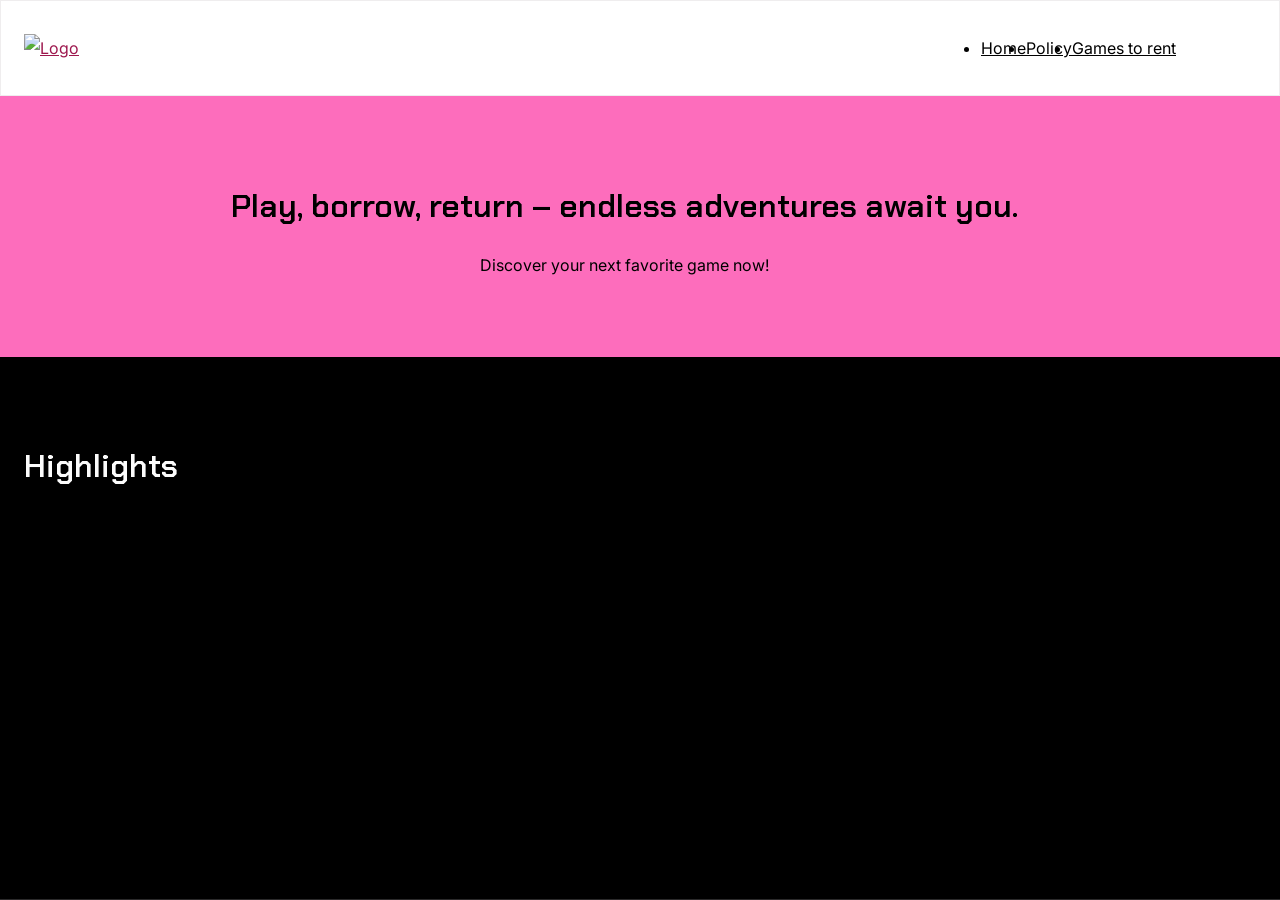
==== index.html @ d662c906 "Adding the unedd Solo website export" ====
<!DOCTYPE html><html lang="en" class="__variable_32fcb2 __className_32fcb2 __variable_17f8f0 __className_17f8f0" data-sentry-element="Html" data-sentry-component="SoloDocument" data-sentry-source-file="_document.tsx"><head data-sentry-element="Head" data-sentry-source-file="_document.tsx"><meta charSet="UTF-8" data-sentry-element="meta" data-sentry-source-file="_app.tsx" data-next-head=""><meta name="viewport" content="width=device-width, initial-scale=1.0, maximum-scale=1.0,user-scalable=0" data-sentry-element="meta" data-sentry-source-file="_app.tsx" data-next-head=""><meta name="format-detection" content="telephone=no, email=no, address=no, date=no" data-sentry-element="meta" data-sentry-source-file="_app.tsx" data-next-head=""><meta name="msapplication-config" content="/browserconfig.xml" data-sentry-element="meta" data-sentry-source-file="_app.tsx" data-next-head=""><meta name="theme-color" content="#ffffff" data-sentry-element="meta" data-sentry-source-file="_app.tsx" data-next-head=""><title data-next-head="">Discover and Borrow Games Easily - NCO Library</title><meta name="description" content="Discover and Borrow Games Easily - NCO Library" data-sentry-element="meta" data-sentry-source-file="PublishedWebsiteView.tsx" data-next-head=""><meta name="keywords" content="game, review, calendar, reminder, new, games, board" data-sentry-element="meta" data-sentry-source-file="PublishedWebsiteView.tsx" data-next-head=""><meta name="author" content="NCO Library" data-sentry-element="meta" data-sentry-source-file="PublishedWebsiteView.tsx" data-next-head=""><meta name="copyright" content="NCO Library" data-sentry-element="meta" data-sentry-source-file="PublishedWebsiteView.tsx" data-next-head=""><meta name="application-name" content="NCO Library" data-sentry-element="meta" data-sentry-source-file="PublishedWebsiteView.tsx" data-next-head=""><meta property="og:title" content="Discover and Borrow Games Easily - NCO Library" data-sentry-element="meta" data-sentry-source-file="PublishedWebsiteView.tsx" data-next-head=""><meta property="og:type" content="website" data-sentry-element="meta" data-sentry-source-file="PublishedWebsiteView.tsx" data-next-head=""><meta property="og:image" content="/img/opengraph/OG-1200x630.png" data-next-head=""><meta property="og:image:width" content="1200" data-next-head=""><meta property="og:image:height" content="630" data-next-head=""><meta property="og:url" content="https://soloist.ai/ncolibrary/" data-sentry-element="meta" data-sentry-source-file="PublishedWebsiteView.tsx" data-next-head=""><meta property="og:description" content="Discover and Borrow Games Easily - NCO Library" data-sentry-element="meta" data-sentry-source-file="PublishedWebsiteView.tsx" data-next-head=""><meta name="twitter:card" content="summary" data-sentry-element="meta" data-sentry-source-file="PublishedWebsiteView.tsx" data-next-head=""><meta name="twitter:title" content="Discover and Borrow Games Easily - NCO Library" data-sentry-element="meta" data-sentry-source-file="PublishedWebsiteView.tsx" data-next-head=""><meta name="twitter:description" content="Discover and Borrow Games Easily - NCO Library" data-sentry-element="meta" data-sentry-source-file="PublishedWebsiteView.tsx" data-next-head=""><meta name="twitter:image" content="/img/opengraph/OG-1200x630.png" data-next-head=""><link rel="icon" type="thumbnail" href="https://cdn.soloist.ai/2505fca1-329a-440a-8ba1-afe67a955f4f/logo/49af361f-d785-4acd-970e-e1f1870742f2.png" data-next-head=""><link rel="canonical" href="https://soloist.ai/ncolibrary/" data-next-head=""><meta name="sentry-trace" content="fa76da71c1be4b6ea0311a4372745b54-82ce814e4aa29a4e-0"><meta name="baggage" content="sentry-sampled=false,sentry-public_key=cd4458f5a980b6231c02c1bb09eaa7d2,sentry-transaction=%2F,sentry-sample_rate=0,sentry-sample_rand=0.36901834867421013,sentry-org_id=1069899,sentry-release=20b550a009bc1cc29047b6d14567035800079dba,sentry-trace_id=fa76da71c1be4b6ea0311a4372745b54,sentry-environment=production"><style rel="preload" id="typestyle-target">.f12qcd1y{font-size:14px;line-height:1.5em}.f1m0a0d0{font-size:16px;line-height:1.5em}.ftgg2kx{font-size:20px;line-height:1.5em}.fk0grf2{bottom:0;left:0;position:absolute;right:0;top:0}.f8obqgr,.f8obqgr > .row > .col{padding:0}.f8obqgr > .row{margin:0}.fkhz08q{display:flex;flex-direction:column}.fddsvlq{align-items:center;display:flex}.f1hf8rho{display:flex;justify-content:flex-end}.fdlhgou{flex:1;max-width:unset}.fnvt2df,.fnvt2df .row, .col{display:flex}@media (max-width: 575.9999px){.fom2f23 .container{max-width:100% !important}}@media (min-width: 576px) and (max-width: 767.99999px){.fom2f23 .container{max-width:576px !important}}@media (min-width: 768px) and (max-width: 991.99999px){.fom2f23 .container{max-width:768px !important}}@media (min-width: 992px) and (max-width: 1199.99999px){.fom2f23 .container{max-width:992px !important}}@media (min-width: 1200px) and (max-width: 1399.99999px){.fom2f23 .container{max-width:1200px !important}}@media (min-width: 1400px){.fom2f23 .container{max-width:1400px !important}}.fehdsxy{border:solid;border-bottom:solid;border-bottom-color:#cfcfd8;border-color:#cfcfd8;border-radius:4px;border-top:solid;border-top-color:#cfcfd8;border-width:1px;font-size:16px;line-height:18px;padding:12px;resize:none;width:100%}.fehdsxy.form-control.is-invalid{background-image:url(img/alert.svg);background-size:auto;border-color:#cfcfd8}.fehdsxy.form-control-plaintext ~ label, .fehdsxy:focus ~ label, .fehdsxy:not(:placeholder-shown) ~ label, .fehdsxy.form-select ~ label{opacity:0.7 !important}.tooltip{--bs-tooltip-bg:#32313c;--bs-tooltip-border-radius:4px;--bs-tooltip-color:#ffffff;--bs-tooltip-padding-x:10px;--bs-tooltip-padding-y:5px;margin-block:8px !important;opacity:1 !important}.tooltip-inner{border:none;box-shadow:0px 2px 5px 0px rgba(0, 0, 0, 0.20), 0px 0px 1px 0px rgba(0, 0, 0, 0.20);font-size:13px;font-weight:500;line-height:18px;outline:none}h1, h2, h3, h4{color:#15141a;font-feature-settings:'ss03' on, 'cv02' on, 'cv01' on, 'cv08' on;font-style:bold;font-weight:700;margin-bottom:0}h1{font-size:42px;line-height:48px}h2{font-size:32px;line-height:40px}h3{font-size:28px;line-height:32px}h4{font-size:18px;line-height:24px}.f1bjli4c{color:#15141a;font-feature-settings:'ss03' on, 'cv02' on, 'cv01' on, 'cv08' on;font-size:13px;font-style:normal;font-weight:600;line-height:18px}.fg31md0{color:#15141a;font-feature-settings:'ss03' on, 'cv02' on, 'cv01' on, 'cv08' on;font-size:16px;font-style:normal;font-weight:400;line-height:24px}.fowuwzi{color:#15141a;font-feature-settings:'ss03' on, 'cv02' on, 'cv01' on, 'cv08' on;font-size:13px;font-style:normal;font-weight:400;line-height:18px}.f1nt9xga{color:#15141a;font-family:var(--font-metropolis, Helvetica, Arial, sans-serif);font-feature-settings:'ss03' on, 'cv02' on, 'cv01' on, 'cv08' on;font-size:13px;font-style:normal;font-weight:400;line-height:18px}.fh04hbo{color:#15141a;font-family:var(--font-metropolis, Helvetica, Arial, sans-serif);font-feature-settings:'ss03' on, 'cv02' on, 'cv01' on, 'cv08' on;font-size:24px;font-style:normal;font-weight:600;line-height:32px}.f12vz2yn{color:#15141a;font-feature-settings:'ss03' on, 'cv02' on, 'cv01' on, 'cv08' on;font-size:13px;font-style:normal;font-weight:500;line-height:18px}.f1pipo3h{color:#15141a;font-feature-settings:'ss03' on, 'cv02' on, 'cv01' on, 'cv08' on;font-size:13px;font-style:normal;font-weight:700;line-height:18px}.fy4b41{color:#5b5b66}.fyvanpa{font-size:11px;line-height:16px}.f1f9lquf{color:#15141a;font-feature-settings:'ss03' on, 'cv02' on, 'cv01' on, 'cv08' on;font-size:10px;font-style:normal;font-weight:600;letter-spacing:0.1em;line-height:14px}@keyframes f1viyxtx{0%{opacity:0}100%{opacity:1}}.f10xswa0{animation:f1viyxtx 0.1s ease-in forwards;opacity:0}.f17oebph{background-color:#7542e5;border:none;color:#ffffff;font-weight:500;padding-block:12px;padding-inline:20px}.f17oebph:hover{background-color:#592acb;color:#ffffff}.f17oebph:hover:active,.f17oebph:active{background-color:#45278d !important;color:#ffffff !important}.f17oebph:disabled{background-color:#7542e5;box-shadow:none;color:#ffffff;opacity:0.4}.f17oebph svg{pointer-events:none}.fcfro50{background-color:#7542e5;border:none;color:#ffffffff;padding-block:6px;padding-inline:16px}.fcfro50:hover{background-color:#592acb;color:#ffffffff}.fcfro50:active{background-color:#45278d !important;color:#ffffffff !important}.fcfro50:disabled{background-color:#7542e5;box-shadow:none;color:#ffffffff;opacity:0.4}.f3ctfs{background-color:#f0f0f4;border:none;color:#5b5b66;font-weight:500;padding-block:12px;padding-inline:20px}.f3ctfs:hover{background-color:#e0e0e6;color:#5b5b66}.f3ctfs:hover:active,.f3ctfs:active{background-color:#cfcfd8 !important;color:#5b5b66 !important}.f3ctfs:disabled{background-color:#f0f0f4;box-shadow:none;color:#5b5b66;opacity:0.4}.f3ctfs svg{pointer-events:none}.fj4ad63{background-color:#e22850;border:none;color:#ffffff;font-weight:500;padding-block:12px;padding-inline:20px}.fj4ad63:hover{background-color:#c50042;color:#ffffff}.fj4ad63:hover:active,.fj4ad63:active{background-color:#810220 !important;color:#ffffff !important}.fj4ad63:disabled{background-color:#e22850;box-shadow:none;color:#ffffff;opacity:0.4}.fj4ad63 svg{pointer-events:none}.f71mh57{background-color:#e22850;border:none;color:#ffffffff;padding-block:6px;padding-inline:16px}.f71mh57:hover{background-color:#c50042;color:#ffffffff}.f71mh57:active{background-color:#810220 !important;color:#ffffffff !important}.f71mh57:disabled{background-color:#e22850;box-shadow:none;color:#ffffffff;opacity:0.4}.f8m0u3h{background-color:#f0f0f4;border:none;color:#5b5b66ff;padding-block:6px;padding-inline:16px}.f8m0u3h:hover{background-color:#e0e0e6;color:#5b5b66ff}.f8m0u3h:active{background-color:#cfcfd8 !important;color:#5b5b66ff !important}.f8m0u3h:disabled{background-color:#f0f0f4;box-shadow:none;color:#5b5b66ff;opacity:0.4}.fh1k42u{background-color:#ffd567;border:none;color:#15141ab3;padding-block:6px;padding-inline:16px}.fh1k42u:hover{background-color:#ffbd4f;color:#15141ab3}.fh1k42u:active{background-color:#ffa436 !important;color:#15141ab3 !important}.fh1k42u:disabled{background-color:#fbfbfe;box-shadow:0px 0px 0px 1px rgba(0, 0, 0, 0.12) inset;color:#5b5b66ff;opacity:1}.fvza742{background-color:#f0f0f4;border:none;color:#5b5b66;padding-block:6px;padding-inline:6px}.fvza742:hover{background-color:#f0f0f4;color:#5b5b66}.fvza742:active{background-color:#e0e0e6 !important;color:#5b5b66 !important}.fvza742:disabled{background-color:#f0f0f4;box-shadow:none;color:#5b5b66;opacity:0.4}.f1go1cdu{align-items:center;background-color:transparent;border:none;border-radius:99px;color:#5b5b66;display:flex;justify-content:center;padding:0}.f1go1cdu:hover{background-color:#f0f0f4;color:#5b5b66}.f1go1cdu:active{background-color:#e0e0e6 !important;color:#5b5b66 !important}.f1go1cdu:disabled{background-color:transparent;box-shadow:none;color:#5b5b66;opacity:0.4}.fwx468p{background-color:transparent;border:2px solid;border-color:#7542e5;color:#7542e5;font-weight:500;padding-block:12px;padding-inline:20px}.fwx468p:hover{background-color:#592acb;border:2px solid;border-color:#592acb;color:#ffffff}.fwx468p:hover:active,.fwx468p:active{background-color:#45278d !important;color:#7542e5 !important}.fwx468p:disabled{background-color:#7542e5;box-shadow:none;color:#7542e5;opacity:0.4}.fwx468p svg{pointer-events:none}.f1xvmw9j{border-radius:4px}.f1xvmw9j .btn{border:none !important;margin:0px !important}.f1x2efpt{background-color:#f0f0f4;height:32px;width:48px}.f1x2efpt.active{background-color:#7542e5;color:#ffffff}.f1x2efpt:hover:not(.active){background-color:#e0e0e6;color:#5b5b66}.fm2femi{background-color:#fbfbfe;color:#5b5b66;height:32px;width:48px}.fm2femi.active{background-color:#e0e0e6;color:#32313c}.fm2femi:hover:not(.active){background-color:#f0f0f4;color:#5b5b66}.f1loj3rz{background-color:transparent !important;border:none;color:#7542e5;cursor:pointer;font-weight:500;padding:0}.f1loj3rz:hover, .f1loj3rz:focus-visible{color:#15141a}.f1loj3rz:active{color:#15141a !important}.f1loj3rz.disabled{color:#5b5b66 !important}.f1tgo88n{background-color:transparent !important;border:none;color:#5b5b66;cursor:pointer;font-weight:500;padding:0}.f1tgo88n:hover, .f1tgo88n:focus-visible{color:#15141a}.f1tgo88n:active{color:#15141a !important}.f1tgo88n.disabled{color:#8f8f9e !important}.f1gjylx1{background-color:transparent !important;border:none;cursor:pointer;padding:0}.f1gjylx1:hover,.f1gjylx1.disabled{color:#5b5b66 !important}.f184aata{background-color:transparent !important;border:none;color:#ffffff !important;cursor:pointer;padding:0}.f184aata:hover{color:#e0e0e6 !important}.f184aata.disabled{color:#5b5b66 !important}html, body{box-sizing:border-box;font-size:16px;font-style:normal;font-weight:400;height:100vh;line-height:18px;margin:0;overflow-y:hidden;padding:0}html, body #__next{display:flex;flex-direction:column;font-size:13px;height:100vh}a, a:hover{color:inherit}.fx7nows{color:#7542e5;font-weight:500;text-decoration:none}.fx7nows:hover{color:#7542e5;cursor:pointer}.fbolhy3{background-color:transparent;border:none;color:#7542e5;font-weight:500;line-height:inherit;margin:0;padding:0;text-decoration:none}.fbolhy3:hover{background-color:transparent;color:#592acb}.fbolhy3:active{background-color:transparent !important;color:#5b5b66 !important}.fgzydrc{color:#7542e5;text-decoration:underline}.fgzydrc:hover{cursor:pointer;text-decoration:none}.fo5f5t9{color:#7542e5;text-decoration:underline}.fo5f5t9:hover{color:#15141a !important;cursor:pointer;text-decoration:underline}.f1mniyiz{list-style:none;margin-block-end:0;margin-block-start:0;padding-inline-start:0}.f14ckmmr{position:relative;z-index:1080}.f1aqf3sg{border-radius:6px;max-width:220px;padding:16px;text-align:left;width:220px}.f1aqf3sg *{color:#ffffff !important}.f1k47lwi{border-top:1px solid #ffffff;margin-bottom:8px;margin-top:8px;opacity:0.2}.f1fpj0aj a{pointer-events:none}.f1884f9d td > p:first-child, .f1884f9d th > p:first-child{margin-top:0}.f1884f9d td > p:last-child, .f1884f9d th > p:last-child{margin-bottom:0}.fcu3suo{bottom:0;display:flex;justify-content:center;left:0;pointer-events:none;position:fixed;width:100%;z-index:10}.fdp2y1p{min-width:60%}.fdp2y1p p{margin-bottom:0}.f1901vew{display:flex;flex-wrap:wrap;gap:16px;width:100%}.f1901vew .btn{flex-grow:1}.fm3p0aw{scroll-margin-top:var(--sticky-header-height, 0px)}.f1qftqcq{align-items:center;gap:48px;justify-content:center;margin-inline:0}.fojij6o{gap:32px}.fs89ngr{overflow:hidden;text-overflow:ellipsis;white-space:nowrap}.fqx0517{flex-shrink:0;margin-inline:8px}.f12pqfkx{flex-shrink:1;min-width:0}.fcdpsbx{margin-bottom:24px}.f8jndik{opacity:0.4}.fbsw1f4 h2{margin-bottom:32px}.f1d2h93a{width:fit-content}.f1v9lt4v{margin-top:16px;text-align:center}.f10njpuy{margin-top:72px}.f1o1p964{margin-bottom:16px}.f99wagv .content{align-content:stretch;display:flex;flex-direction:row;max-height:480px;min-height:300px;padding-block:8px}.f99wagv .content .carousel-container{display:flex;flex-direction:column;justify-content:center;margin:0;padding:0}.f99wagv .content .carousel-container .carousel-item.active, .carousel-item-start, .carousel-item-end, .carousel-item-next, .carousel-item-prev{display:flex}.f99wagv .carousel-item{transition:transform 1.2s ease-in-out, opacity 0s}.f99wagv .carousel-inner{display:flex;height:100%}.f99wagv .carousel-review{background-position:center;background-repeat:no-repeat;background-size:cover;display:flex;flex-direction:column;justify-content:center;margin-inline:auto;padding-inline:24px;position:relative;text-align:center}.f99wagv .author-info{font-weight:600;margin-top:16px}.f99wagv .chev-btn{cursor:pointer;display:flex;flex-direction:column;justify-content:center;width:24px}.f99wagv .button-placeholder{width:24px}.f99wagv .next-btn{transform:rotate(180deg)}.f99wagv .page-indicator{align-items:center;display:flex;flex-direction:row;justify-content:center;min-width:96px}.f14z0jsa{margin-bottom:32px}.f1g4dn0{justify-content:center;margin-bottom:16px}.fwfqocn{height:24px;width:24px}.f1nq0oqd:hover{opacity:0.7}.f14icp2y{column-gap:24px;display:flex;flex-direction:column;padding-bottom:24px;row-gap:24px}@media (min-width: 768px){.f14icp2y{flex-direction:row}}.f1827nuz{font-weight:500;line-height:1.5em;padding:0}.f1p0cgam{margin-bottom:48px}@media (min-width: 768px){.f1p0cgam{margin-bottom:0}}.f1fbucww{margin-bottom:24px}@media (min-width: 768px){.f1fbucww{margin-bottom:48px}}.f1vaphum{padding-block:48px}@media (min-width: 768px){.f1vaphum{padding-block:0}}.fd1b9fq{margin-block:0;width:100%}.f6tinqi{margin-inline:auto}.f1v7t2u4{aspect-ratio:1.3333333333333333}.f13rwjj3{aspect-ratio:0.75}.fyzv02a{aspect-ratio:1}.ficfct8{aspect-ratio:1.7777777777777777}.f2h6oba .carousel-inner{border-radius:4px}.f2h6oba .carousel-item{transition:transform 1.2s ease-in-out, opacity 0s}.f2h6oba .carousel-image{cursor:pointer;margin:auto;position:relative}.f2h6oba .carousel-image .carousel-caption{background-color:rgba(0, 0, 0, 0.6);border-radius:4px}.f2h6oba .chev-btn{cursor:pointer;display:flex;flex-direction:column;justify-content:center;pointer-events:auto;width:24px}.f2h6oba .page-indicator{align-items:center;display:flex;flex-direction:row;justify-content:center;min-width:96px}.f2h6oba .next-btn{transform:rotate(180deg)}.fhcfrr1{display:flex;flex-direction:row;flex-wrap:wrap}.fhcfrr1, .fhcfrr1 .row, .fhcfrr1 .col{padding:0}.fhcfrr1 .gallery-item{aspect-ratio:1.3333333333333333;background-clip:content-box;background-repeat:no-repeat;background-size:cover;padding:4px}.fhcfrr1 .gallery-item .img-container{position:relative}.fhcfrr1 .gallery-item .img-container::after{bottom:0;content:'';left:0;position:absolute;right:0;top:0}.fhcfrr1 .gallery-item .img-container:hover::after{background-color:rgba(0, 0, 0, 0.15)}.fhcfrr1 .gallery-item-in-safari{aspect-ratio:unset !important}.fhcfrr1 .hidden{height:0;visibility:collapse;width:0}@media (min-width: 992px){}.f17y4uf2{-ms-filter:blur(10px);-webkit-filter:blur(10px);filter:blur(10px);overflow:hidden;transform:scale(1.15)}.fugk5n4{transform:scale(1.05)}.f1ttgj8s{align-items:center;justify-content:center;margin-inline:0;row-gap:24px}.f1ttgj8s .btn-lg{margin-bottom:16px;margin-top:12px}.f1pjpune{-ms-filter:blur(10px);-webkit-filter:blur(10px);filter:blur(10px);overflow:hidden;transform:scale(1.15);z-index:-1}@media (max-width: 992px){.fhaqf3p{display:none}}.f1xp2jyw{display:none;overflow:hidden;position:relative}@media (max-width: 992px){.f1xp2jyw{aspect-ratio:16 / 9;display:block;width:100%}}.f1966il8{align-items:center;display:flex;flex-wrap:nowrap;justify-content:flex-start;overflow:visible;white-space:nowrap}.fe1ccbi{align-items:center;display:flex;min-height:72px;padding-block:12px !important;position:relative}.fbvdum{margin-block:0;margin-left:calc((-100vw + 100%) / 2);margin-right:calc((-100vw + 100%) / 2);min-width:100vw}@keyframes f16qy5mw{from{opacity:0;transform:translateY(-100%)}to{opacity:1;transform:translateY(0px)}}.f13sg7dk{align-items:center;display:flex;justify-content:space-between;min-height:48px;width:100%}.f1n6mt4g{align-items:center;display:flex;min-height:48px;width:100%}.fgydppl{display:flex;flex-direction:column;width:100%}.f1kwfio1{display:flex;justify-content:center;width:100%}.f1kwfio1 .nav-link{padding-block:4px}.f1kwfio1 .nav-link-list{flex-wrap:wrap;justify-content:center;white-space:normal}.fayg007{align-items:center;display:flex;flex:1;justify-content:flex-end}.fpi8fx3 h2,.fpi8fx3 .description{margin-bottom:12px}.f4eheno{align-items:stretch;display:flex;flex-direction:row;height:56px;justify-content:center;width:100%}.f4eheno .form-floating{width:100%}.f4eheno input{padding-block:16px;padding-left:14px;width:100%}@media (min-width: 576px){.f4eheno .form-floating{width:unset}.f4eheno input{width:384px}}.f15o5ico{padding-left:8px}.f8j8id1{height:56px;padding-block:12px !important;padding-inline:12px !important;width:56px}.f8j8id1 svg{vertical-align:unset}.f8j8id1 img{height:24px;width:24px}.f96or0t{width:100%}.fixr2lp{align-items:center;justify-content:center;margin-inline:0;row-gap:48px}.f1dlmh1s{align-items:center;font-size:32px;line-height:40px}.f9a13de{align-items:center}.f1ld4zys{align-items:center;font-size:16px;line-height:24px}.f1r530z1{margin-block:24px}@media (min-width: 768px){.f1r530z1{margin-bottom:16px}}.fm26nq4{align-items:center;background:transparent;border:none;color:inherit;cursor:pointer;display:inline-flex;justify-content:center;padding:0;pointer-events:auto;position:relative;transition:opacity 0.15s ease;z-index:2}.fm26nq4:disabled{cursor:default;opacity:0.35}.fm26nq4:hover:not(:disabled), .fm26nq4:focus-visible{opacity:0.7}.f18oh0sx svg{display:block;height:48px;width:48px}.f1ljvuex{border:1.5px solid rgba(9, 9, 11, 0.2);border-radius:8px;height:40px;width:56px}.f1ljvuex svg{display:block;height:24px;width:24px}.f1qpx568 svg{transform:rotate(180deg)}.f1f4ffwn{color:#fff}.f17fla1w{display:flex;justify-content:center;margin-top:16px}.faowcuh{overflow:hidden}.favster{display:flex;transition:transform 0.3s ease}@media (prefers-reduced-motion: reduce){.favster{transition:none}}.f6cv39y{align-items:center;display:flex;flex:0 0 20px;height:20px;justify-content:center}.f1msbdn1{border-color:#000;border-radius:50%;border-style:solid;border-width:2px;box-sizing:border-box;cursor:pointer;height:8px;padding:0;pointer-events:auto;transform-origin:center;transition:transform 0.3s ease, background-color 0.3s ease;width:8px}@media (prefers-reduced-motion: reduce){.f1msbdn1{transition:none}}.ffjrjbg{background-color:#000;transform:scale(1.5)}.f1mgyl9u{position:relative}.f1pz4f28{align-items:center;display:flex;gap:24px;justify-content:center;margin-top:16px}.f1pz4f28 > div{margin-top:0}.ffeao55{display:flex;flex:1 1 0%;min-width:0;overflow-x:auto;padding-bottom:8px;scroll-snap-type:x mandatory;scrollbar-width:none}.ffeao55::-webkit-scrollbar{display:none}.fa6yfx9{display:flex;flex:0 0 100%;justify-content:center;scroll-snap-align:start}.f37rjwb{left:12px;position:absolute;top:calc(50% - 20px);z-index:2}.f1q627z4{position:absolute;right:12px;top:calc(50% - 20px);z-index:2}.f84fk8t{box-sizing:border-box;display:flex;flex-direction:column;flex-grow:1;row-gap:24px;width:100%}.f1konfi9{display:flex;flex-direction:column;row-gap:12px}.fl8qkup{margin:0}.f1f45za8{margin-bottom:38px}.fsgs3wg{justify-content:flex-end}.femookj{margin-bottom:8px;margin-top:32px}.fxstmmp{height:220px;padding-bottom:0 !important;width:220px}@media (max-width: 575.9999px){.fxstmmp{height:200px;width:200px}}.f9gn5u{height:220px;padding-bottom:0 !important;width:220px}@media (min-width: 576px){.f9gn5u{height:360px;width:360px}}.f383ewl{height:165px;padding-bottom:0 !important;width:220px}@media (max-width: 575.9999px){.f383ewl{height:150px;width:200px}}.f1ptlizk{height:165px;padding-bottom:0 !important;width:220px}@media (min-width: 576px){.f1ptlizk{height:270px;width:360px}}.f1otqxop{margin-top:24px}.f18ghtz9{aspect-ratio:16/9;border:none;display:block;height:auto;width:100%}.fongqhf{aspect-ratio:16 / 9;background-color:#000;border:none;cursor:pointer;display:block;overflow:hidden;padding:0;position:relative;width:100%}.fvyakyi{display:block;height:100%;object-fit:cover;width:100%}.f1i06xya{align-items:center;background-color:rgba(0, 0, 0, 0.7);border-radius:8px;display:flex;height:48px;justify-content:center;left:50%;position:absolute;top:50%;transform:translate(-50%, -50%);transition:background-color 0.2s;width:68px}button:hover .f1i06xya{background-color:rgba(0, 0, 0, 0.9)}.faomike{color:#fff;height:32px;width:32px}.f1px892k{display:block;margin:16px 0}.f1dtfscn{max-width:100%;width:100%}.fgsql5j{align-items:center;aspect-ratio:16 / 9;background-color:#f5f5f5;border:2px dashed #ccc;color:#999;display:flex;font-size:14px;justify-content:center;width:100%}.f1tmaw1r{align-items:center;justify-content:center;margin-inline:0}.f1tmaw1r .video-items-container{display:flex;flex-direction:column;row-gap:32px}.f1tmaw1r .missing-video{align-items:center;aspect-ratio:16/9;background-color:#f5f5f5;display:flex;height:auto;justify-content:center;width:100%}.f1tmaw1r .text-content{display:flex;flex-direction:column;margin-bottom:16px;margin-top:32px;row-gap:16px}.f1tmaw1r .text-content p{margin-bottom:0}.f1tmaw1r .title{margin-bottom:32px}.f1cgep9t{background-image:url(img/small-spinner--white.gif);background-position:center;background-repeat:no-repeat;background-size:20px 20px;inset:0;position:absolute}.f1lro06z{background-image:url(img/small-spinner--violet.gif);background-position:center;background-repeat:no-repeat;background-size:20px 20px;inset:0;position:absolute}.f1v8dz0u{color:#f0f0f4;margin-block:16px;opacity:1}.f1ox1kfs{align-items:center;box-sizing:content-box;display:flex;margin:0;overflow:hidden;padding:16px}.f1ox1kfs .modal-content{border:0;border-radius:8px;border-width:0;box-shadow:0px 9px 18px 0px rgba(0, 0, 0, 0.28), 0px 0px 1px 0px rgba(0, 0, 0, 0.30);outline:none;padding:24px}.f1ox1kfs .modal-body{overflow:hidden;padding:0;text-align:center}.f1ox1kfs .modal-backdrop .show{opacity:0.16 !important}@media (min-width: 576px){.f1ox1kfs{margin:auto;max-width:460px;padding-inline:24px}}.f1179r3r{display:flex;flex-direction:column;justify-content:center;padding-bottom:28px;padding-inline:8px;padding-top:8px;row-gap:16px}.fd07j12{font-size:18px !important;line-height:24px !important}.fhmv0fm{color:#32313c}.fy68mk3{height:32px;margin-inline:auto;width:32px}.fccervo{column-gap:10px;display:flex;row-gap:8px;width:100%}.fjrvsch{height:32px;padding-inline:auto;width:100%}.f1f1ygnm{display:flex}.f18iqi43{--bs-modal-width:558px}.fdtzhvb{--bs-modal-width:100%}.f1c2m1bt{padding:0 !important}.f11iw19c{color:#15141a;display:flex;font-family:var(--font-metropolis, Helvetica, Arial, sans-serif);font-size:18px;font-weight:600;justify-content:space-between;line-height:24px;padding:24px}.f11iw19c svg{cursor:pointer}.fpbihkk{display:flex;flex-direction:column;padding:0 24px 24px 24px}.f1e8lhs7{height:20px;width:20px}.fu6vh5b{list-style-type:none;margin:0;padding:0;padding-left:6px}.fwyx1g{color:#32313c;font-size:14px;font-weight:400;padding-bottom:6px;padding-left:12px;position:relative}.fwyx1g::before{color:#32313c;content:"•";left:0;position:absolute}.f1hdxxe8{background-color:transparent;bottom:40px;display:flex;flex-direction:column-reverse;position:fixed;right:32px;row-gap:8px;z-index:20000}.f6f7l1u{bottom:160px;left:50%;right:unset;transform:translateX(-50%)}.f1mebel9{align-content:center;align-items:center;background-color:#2b2a33;border-radius:4px;box-shadow:0px 9px 18px 0px rgba(0, 0, 0, 0.28), 0px 0px 1px 0px rgba(0, 0, 0, 0.30);color:#ffffff;column-gap:40px;display:flex;flex-direction:row;justify-content:space-between;justify-items:center;min-height:48px;min-width:290px;opacity:1;padding:16px;padding-bottom:14px;padding-top:14px}.f11vztwh{align-items:center;column-gap:8px;display:flex;justify-content:flex-start}.f11vztwh .icon{display:flex}.f1j0fe1v{align-items:flex-start}.f1cvslgw{display:flex;flex-direction:column;row-gap:2px}.fq8f2l1{box-sizing:content-box;color:#ffffff;line-height:20px;white-space:pre-line}.fh6vhdb{color:#cfcfd8;font-weight:400;line-height:20px;word-break:break-all}.f16c6rax{align-items:center;column-gap:12px;display:flex}.fqzzwzb{align-items:center;border-radius:4px;column-gap:6px;cursor:pointer;display:inline-flex;justify-content:center;text-decoration:none;white-space:nowrap}.fqzzwzb:hover{text-decoration:none}.fqzzwzb:focus-visible{outline:2px solid #ffffff;outline-offset:1px}.fqzzwzb .action-icon{display:inline-flex}.fqzzwzb .action-icon svg{height:18px;width:18px}.f7j4qq5{color:#cfcfd8;cursor:pointer}@keyframes firnj9q{from{opacity:0;transform:translateY(+100%)}to{opacity:1;transform:translateY(0px)}}.f1j4w1wk{animation-duration:200ms;animation-name:firnj9q;animation-timing-function:ease-in-out}.fnmnqwu .icon,.fnmnqwu .close-icon{color:#f0f0f4}.fi2fu3 .icon{color:#b3ffe3}.fi2fu3 .close-icon{color:#f0f0f4}.f53wljb .icon{color:#ff9aa2}.f53wljb .close-icon{color:#f0f0f4}.f311j7n{background-color:#f9f9fb !important}.f311j7n .icon{color:#008787}.f311j7n span{color:#15141a}.f311j7n .close-icon{color:#5b5b66}.f1ul2ih7{background-color:transparent;border:none;color:#ffffff;padding-block:6px;padding-inline:16px}.f1ul2ih7:hover{background-color:#ffffff1f;color:#ffffff}.f1ul2ih7:active{background-color:#ffffff33 !important}.ft7u6g7{border-radius:6px;font-size:16px;line-height:20px;min-height:48px}.fnz27mq{align-items:center;column-gap:8px;display:flex}.f1z03wx9{color:#5b5b66;padding:4px 0 4px 12px;text-align:left}.ftyo6cc{align-items:center;background-color:transparent;border-radius:4px;color:#5b5b66;display:flex;flex-direction:row;margin-bottom:2px;margin-top:2px;padding:4px;padding-left:12px;padding-right:12px;text-align:left}.f511jke{color:#5b5b66;height:20px;width:20px}.f511jke .favicon{height:20px;width:20px}.f1ngtpte{display:flex;flex-direction:column;margin-left:8px;overflow:hidden;padding:1px;padding-left:4px;padding-right:4px;text-align:left;width:100%}.f3s8xza{color:#5b5b66;font-size:11px;overflow:hidden;text-overflow:ellipsis;white-space:nowrap}.f18bkh11{justify-self:flex-end}.f15ynvzm{align-items:center;display:flex;flex-direction:row;gap:16px}.f1niexg3{align-items:center;align-self:flex-start;display:flex;flex-direction:row;justify-content:flex-start;margin-left:12px;padding-block:6px;padding-inline:16px;text-align:left}.f1niexg3 svg{margin-right:8px}.f1cyyckb{background-color:transparent;background-image:url(/img/spinner-96-transparent-violet.png);background-position:center;background-repeat:no-repeat;background-size:48px 48px;height:96px;width:100%}.f1rf6zxr{align-items:center;background-color:transparent;border-radius:2px;color:#32313c;column-gap:12px;display:flex;flex-direction:row;height:40px;justify-content:flex-start;padding:10px;padding-left:12px;padding-right:12px;text-align:left;width:100%}.fh1t4iy{align-items:center;box-sizing:content-box;column-gap:8px;display:flex;justify-content:flex-start;margin-bottom:8px;min-height:32px;overflow:hidden;text-align:left}.fh1t4iy .title-icon{align-items:center;color:#5b5b66;display:flex;height:20px}.fh1t4iy .close-icon{align-items:center;background-color:transparent;border:none;color:#5b5b66;cursor:pointer;display:inline-flex;font:inherit;justify-content:center;line-height:0;margin-left:auto;padding:6px}.fh1t4iy .close-icon:hover{color:#80808f}.fh1t4iy .close-icon svg{height:20px;width:20px}.f1mehye2{box-sizing:content-box;display:flex;flex-direction:column;line-height:20px;overflow:hidden;padding-bottom:4px;padding-top:4px;text-align:left;white-space:pre-line}.f1k1ju5h{color:#e22850;line-height:20px;white-space:pre-line}.f1xvs4k8{column-gap:8px;display:flex;margin-top:16px}.f11vi2ni{padding-block:7px;padding-inline:16px}.f15bipre{color:#32313c;margin-bottom:0;margin-top:12px;text-align:left}.f1eny907{align-items:center;box-sizing:content-box;display:flex;margin:0;overflow:hidden;padding:16px}.f1eny907 .modal-content{border:0;border-radius:8px;border-width:0;box-shadow:0px 9px 18px 0px rgba(0, 0, 0, 0.28), 0px 0px 1px 0px rgba(0, 0, 0, 0.30);outline:none;padding:24px;padding-top:20px}.f1eny907 .modal-body{overflow:hidden;padding:0;text-align:center}.f1eny907 .modal-backdrop .show{opacity:0.16 !important}.f1eny907 .modal-dialog.modal-lg{max-width:580px}@media (min-width: 576px){.f1eny907{margin:auto;max-width:460px;padding-inline:24px}}.f17bv8f{display:contents}.f1xdn0mo{padding:6px}.f1iumef4{background-color:#ffffff;border:1px solid #cfcfd8;color:#5b5b66;padding:6px}.f1iumef4:hover{background-color:#e0e0e6;color:#5b5b66}.f1iumef4:active{background-color:#cfcfd8;color:#5b5b66}.fckfnh9{background-color:#f0f0f4;border-color:#f0f0f4;margin-block:2px}.f1kj0qdq{display:block;margin:-12px 0;opacity:0;transition:visibility 0ms 300ms, margin 300ms ease, opacity 300ms ease;visibility:hidden}.f1kj0qdq.show{margin:4px 0;opacity:1;transition:visibility 0ms, opacity 300ms ease, margin 300ms ease;visibility:visible}.f1jdi1tb{border:1px solid;border-color:#cfcfd8;box-shadow:0px 0px 4px 0px rgba(0, 0, 0, 0.20), 0px 0px 1px 0px rgba(0, 0, 0, 0.20);padding:8px;z-index:1050}.f1jdi1tb .dropdown-item{border-radius:2px;color:#32313c;min-height:32px;padding:6px}.f1jdi1tb .dropdown-item:not(:last-child){margin-bottom:2px}.f1jdi1tb .dropdown-item:hover{background-color:#e0e0e6}.f1jdi1tb .dropdown-item:active{background-color:#cfcfd8}.f181sfde{height:100dvh;left:0;position:fixed;top:0;width:100dvw;z-index:-1}.f1ns1fgr{display:flex;justify-content:center;overflow:hidden;padding:17.5px}.f1ns1fgr .modal-content{border:0;border-radius:8px;border-width:0;box-shadow:0px 9px 18px 0px rgba(0, 0, 0, 0.28), 0px 0px 1px 0px rgba(0, 0, 0, 0.30);max-width:440px;outline:none;width:100%}.f1ns1fgr .modal-body{overflow:hidden;padding:24px;text-align:center}.f1ns1fgr .modal-backdrop .show{opacity:0.16 !important}.f96skvr{display:flex;flex-direction:column;margin-bottom:20px}.f96skvr .confetti-icon{color:#7542e5;margin-bottom:16px}.f96skvr .heading{font-size:18px !important;font-weight:600}.f96skvr .heading-subtitle{font-size:18px !important;font-weight:400;margin-inline:24px}.f1w6sct{margin-block:0;margin-inline:-24px}.fw9re8q{align-items:center;display:flex;height:32px;justify-content:center;width:100%}.f5svu8r{align-items:center;display:flex}.f5svu8r .disabled{cursor:default}.f1bukovi{margin:0;user-select:none}.f165tfmz{cursor:pointer;display:block;flex-grow:1;margin:0;user-select:none}.f1nekjew{color:#32313c;font-size:13px}.f1nekjew p, .f1nekjew ul{line-height:19.5px;margin:0;margin-bottom:16px}.f1nekjew ul{padding-left:16px}.f1nekjew a{color:#7542e5;text-decoration:underline}.f1xyxmc5{box-sizing:content-box;display:flex;margin-inline:auto;max-height:85vh;max-width:636px;width:calc(100% - 48px)}.f1xyxmc5 .modal-content{border-radius:12px;border-width:0;box-shadow:0px 9px 18px 0px rgba(0, 0, 0, 0.28), 0px 0px 1px 0px rgba(0, 0, 0, 0.30);max-height:85vh;outline:none;overflow:hidden}.f7z31vi{display:flex;flex-direction:column;max-height:85vh;overflow:hidden;padding:0;text-align:left}.f1sy7604{align-items:flex-start;background-color:#ffffff;column-gap:8px;display:flex;flex-shrink:0;justify-content:space-between;padding:24px;width:100%}.fgy19p6{display:flex;height:20px;overflow:hidden;width:20px}.fgy19p6 svg{height:20px;width:20px}.f1jvouy6{color:#15141a;font-family:var(--font-metropolis, Helvetica, Arial, sans-serif);font-size:18px;font-weight:600;letter-spacing:-0.011em;line-height:24px;margin:0;padding-top:2px}.f1mi4y9e{align-items:center;background-color:transparent;border:none;color:#5b5b66;cursor:pointer;display:inline-flex;height:20px;justify-content:center;padding:0;width:20px}.f24s68{overflow-y:auto;padding:24px;padding-top:8px}.f1os8xdr{align-items:center;background-color:#ffea80;display:flex;flex-shrink:0;height:45px;justify-content:center;padding-left:24px;padding-right:24px;width:100%}.f1rtdvp5{align-items:center;display:flex;flex-wrap:wrap;gap:12px;justify-content:center}.f1iyqfie{align-items:center;background-color:#15141a;border-radius:99px;color:#ffea80;display:flex;gap:6px;padding-bottom:6px;padding-left:12px;padding-right:12px;padding-top:6px}.f1cm6aej{display:flex;height:12px;width:12px}.f6olv94{font-size:10px;font-weight:700;letter-spacing:0.65px;line-height:14px;text-transform:uppercase}.fqji5un{color:#15141a;margin:0}@media (max-width: 767.99999px){.f1ltdujq{display:none}}.fhpya1s{background:none;border:none;color:#592acb;cursor:pointer;font:inherit;margin:0;padding:0;text-decoration:underline}.fkbojnc{overflow-y:auto}.f5eihh9{overflow-y:hidden}.f1imu2ly{min-width:1024px;overflow-x:auto}.fc5u1ue{min-width:unset;overflow-x:unset}.fh9htdb{background-color:#2b2a33;bottom:0;color:#fbfbfe;display:flex;justify-content:center}.f1n4xtgm{align-items:flex-start;background-color:#2b2a33;color:#fbfbfe;display:flex;flex-direction:column;justify-content:flex-start;width:100%}.f16n7wch{align-items:flex-start;column-gap:32px;display:flex;flex-direction:column;justify-content:space-between;row-gap:48px;width:100%}@media (min-width: 768px){.f16n7wch{align-items:center;flex-direction:row}}.fngwzfl{align-items:flex-start;column-gap:32px;display:flex;flex-direction:column;row-gap:24px}@media (min-width: 768px){.fngwzfl{align-items:flex-start;flex-direction:row}}.f78e2d2{align-self:flex-end}.fz7d7hn,.fz7d7hn:visited{color:#fbfbfe}.fz7d7hn:hover{color:#cfcfd8}.fd5rn0e{font-size:14px;line-height:20px}.fv798np{align-items:center;bottom:0;display:flex;height:100%;justify-content:center;left:0;position:fixed;right:0;top:0;width:100%;z-index:2147483646}.fuq9ti8{background-color:#000000;height:100%;opacity:0.3;position:fixed;width:100%}.f1f4qv0n{background-color:transparent;background-image:url(/img/spinner-96-transparent-white.png);background-position:center center;background-repeat:no-repeat;background-size:64px 64px;height:96px;position:relative;width:96px;z-index:2147483647}.f1uzu483{background-color:transparent;background-image:url(/img/spinner-96-transparent-violet.png);background-position:center center;background-repeat:no-repeat;background-size:48px 48px;height:48px;width:48px}.fj2178r{align-content:center;align-items:center;background-color:#ffffff;border-radius:4px;box-shadow:0px 4px 8px 0px rgba(0, 0, 0, 0.20), 0px 0px 1px 0px rgba(0, 0, 0, 0.20);color:#32313c;display:flex;flex-direction:column;padding-block:16px;padding-inline:24px;position:relative;row-gap:12px;z-index:2147483647}.fqf72uk{align-items:flex-start;background:rgba(231, 223, 255, 0.75);border-radius:6px;display:flex;flex-direction:column;height:100%;justify-content:flex-start;margin-bottom:24px !important;overflow:hidden;padding:16px;width:100%}.f1n1p1im{color:#32313c;padding:0;white-space:pre-line}.f1n1p1im a{color:#7542e5}.f1wv0fv3{display:flex;margin-inline:auto}.f1wv0fv3 .modal-content{border-radius:24px !important;box-shadow:0 0 1px 0 rgba(0, 0, 0, 0.30), 0 9px 18px 0 rgba(0, 0, 0, 0.28);outline:none;padding:32px}.f1wv0fv3 .modal-body{padding:0}.f1wv0fv3 .modal-backdrop .show{opacity:0.16 !important}.f1wv0fv3 .buttons{column-gap:8px}.fhum48y{width:440px}.fhum48y .modal-content{border:0;border-radius:8px;border-width:0}.fhum48y .modal-backdrop .show{opacity:0.16 !important}.f12qkndu{display:flex;margin:0;margin-inline:auto;top:56px;width:100%}.f12qkndu.mobile-landscape .modal-content{width:576px}.f12qkndu .modal-content{border-bottom-left-radius:0;border-bottom-right-radius:0;height:calc(100vh - 56px);overflow:hidden;width:100%}.f14be5y3{box-sizing:content-box;display:flex;flex-direction:row;gap:24px;justify-content:space-between;overflow:hidden;width:100%}.f62m7ss{font-size:21px !important;line-height:24px !important}.f86ylzy{color:#5b5b66;line-height:20px !important;width:85%}.fouxfty{align-self:flex-start;color:#5b5b66;cursor:pointer;height:24px}.fouxfty:hover{color:#80808f}.fouxfty svg{height:20px;width:20px}.f1tuq7dn{display:flex;flex-direction:column;gap:24px;padding-top:24px}.f1pl2n0c{margin-bottom:0px !important}.f1wm443i{color:#32313c;font-size:13px;line-height:24px;margin:0}.f14l45dn{border-radius:4px;box-shadow:inset 0 0 0 1px rgba(0, 0, 0, 0.12);overflow:hidden;width:100%}.f166knny{display:block;height:auto;width:100%}.f1ojr59u{height:48px;margin-top:0;position:relative;width:100%}.f19q0tww{background:#cfcfd8;height:2px;margin-bottom:24px;margin-top:0}.f4tlfu5{color:#32313c;font-size:13px;margin:0;padding:0}.f13vy3jq{background:none;border:0;cursor:pointer;font:inherit;padding:0}.f13vy3jq:disabled{cursor:default}.f3thd3i{color:#e22850;text-align:center}.f4twwa5{color:#32313c;font-size:13px;padding-bottom:24px;padding-top:24px;text-align:left}.f4twwa5 p{margin-bottom:12px}.f4twwa5 p:last-child{margin-bottom:0}.f3knt2t{background-color:#ffffcc;border:1px solid #ffea80;border-radius:4px;color:#15141a;padding:12px}.fy122m1{display:flex;justify-content:center;padding:16px}.fy122m1 .modal-content{border:0;border-radius:8px;border-width:0;box-shadow:0px 9px 18px 0px rgba(0, 0, 0, 0.28), 0px 0px 1px 0px rgba(0, 0, 0, 0.30);max-width:440px;outline:none;width:100%}.fy122m1 .modal-body{align-items:center;display:flex;flex-direction:column;padding:32px 32px 24px;text-align:center}.fy122m1 .modal-backdrop .show{opacity:0.16 !important}.fg28wer{color:#5b5b66;margin-bottom:16px}.fz27jr7{color:#15141a;font-size:18px !important;font-weight:600;line-height:24px !important;margin-bottom:16px}.f2wanox{color:#32313c;font-size:13px;line-height:150%;margin-bottom:28px}.f75i2gu{min-width:80px}.ftlo8hs{display:flex;flex-direction:column;margin-bottom:32px}.ftlo8hs .confetti-icon{color:#7542e5;margin-bottom:16px}.ftlo8hs .heading{font-size:18px !important;font-weight:600;margin-bottom:6px}.ftlo8hs .heading-subtitle{margin-inline:24px}.f1e9k1hd{align-items:center;color:#7542e5;display:flex;height:20px}.fgs45si{align-items:center;display:flex;height:32px;justify-content:center;margin-top:32px;width:100%}@media (min-width: 768px){.fgs45si{align-items:center;margin:auto;margin-inline:auto;padding-inline:24px;width:unset}}.fw43m5f{align-items:flex-end;bottom:0;box-sizing:content-box;display:flex;height:100vh;margin:0;padding:0;width:100%}.fw43m5f .modal-body{height:100%;margin-bottom:auto;overflow:hidden;padding:0;text-align:center}.fw43m5f .modal-backdrop .show{opacity:0.16 !important}@media (min-width: 576px){.fw43m5f{align-items:center;margin:auto;max-width:440px;padding-inline:24px}}.f1vhysdt{display:flex;flex-direction:row;height:64px;justify-content:space-between;margin:24px;margin-left:48px;text-align:center}.fyrr2bi{align-items:center;align-self:center;height:36px;margin-top:8px}.fzu48b0{color:#5b5b66;cursor:pointer;height:20px;width:24px}.fzu48b0:hover{color:#80808f}.fnwz3h1{margin-block:0}.fy652ec{margin:48px;margin-bottom:40px;margin-top:24px;text-align:left}.f1prpe7j{border:0;border-radius:12px 12px 0px 0px;border-width:0;box-shadow:0px 9px 18px 0px rgba(0, 0, 0, 0.28), 0px 0px 1px 0px rgba(0, 0, 0, 0.30);height:calc(100vh - 54px);outline:none}@media (min-width: 576px){.f1prpe7j{border-radius:12px;height:auto}}.fkgcfry{padding-bottom:12px}.fkgcfry input::-webkit-outer-spin-button, input::-webkit-inner-spin-button{-webkit-appearance:none;margin:0}.fkgcfry input[type=number]{-moz-appearance:textfield}.fev3hx9{align-content:center;align-items:flex-start;color:#32313c;display:flex;flex-direction:column;margin-bottom:16px;text-align:left}.f1976tjs{color:#15141a;font-size:18px !important;line-height:24px !important}.fiodn6b{padding-block:3px;padding-bottom:8px}.fp6ndaj{border:1px solid #cfcfd8;border-radius:4px;box-sizing:border-box;color:#4a4a55;font-size:20px;height:48px;text-align:center;width:100%}.fp6ndaj:focus, .fp6ndaj:focus-visible{border-color:#7542e5;box-shadow:0px 0px 2px 1px #7542e5;outline:none}.fp6ndaj:disabled{opacity:0.4}.f19mgjin{color:#80808f;min-width:8px}.f1ieldsu{align-items:center;display:flex;height:24px;margin-bottom:16px;margin-top:-8px}.f1ieldsu span{color:#e22850;display:flex;font-weight:500}.f1ieldsu .icon{color:#e22850 !important;margin-right:4px}.f4sorlm{display:flex;justify-content:center;padding:12px;width:100%}.f1y7dgho{display:flex;justify-content:center;line-height:24px;margin-bottom:-16px;margin-inline:auto;margin-top:16px}.fgq85f1{background-color:transparent;background-image:url(img/small-spinner--white.gif);background-position:center;background-repeat:no-repeat;background-size:20px 20px;height:24px;min-width:24px}.fohfjnr{background-color:transparent;background-image:url(img/small-spinner--violet.gif);background-position:center;background-repeat:no-repeat;background-size:20px 20px;height:24px;min-width:24px}.fc8wfj0{padding-bottom:8px}.f1ldk4ed{display:flex;flex-direction:column;row-gap:16px}.fguaglq{font-size:16px;height:48px;padding:16px}.f122uzg{align-items:center;color:#7542e5;display:flex;height:24px;margin-bottom:16px}.f122uzg:hover{color:#592acb}.f122uzg span{display:flex}.f122uzg .icon{margin-right:4px}.fqpui23{color:#2ac3a2;display:flex;justify-content:center;margin:0;margin-bottom:-12px;margin-inline:auto;margin-top:16px;padding:0}.f1vn2sbe{background-color:transparent;background-image:url(img/small-spinner--violet.gif);background-position:center center;background-repeat:no-repeat;background-size:20px 20px;display:flex;height:20px;justify-content:center;margin-bottom:-16px;margin-inline:auto;margin-top:16px;width:20px}.f1tpsfdy{align-items:center;color:#c50042;column-gap:12px;display:flex;margin-bottom:16px;padding-bottom:8px}.f1txjlr0{display:flex;flex-shrink:0}.fmhs8ky{color:#c50042 !important}.fmhs8ky p{margin:0}.fcy0wgz{align-items:center;box-sizing:content-box;display:flex;margin:0;padding:16px}.fcy0wgz .modal-content{border:0;border-radius:12px;box-shadow:0px 9px 18px 0px rgba(0, 0, 0, 0.28), 0px 0px 1px 0px rgba(0, 0, 0, 0.30);outline:none;padding:32px}@media (min-width: 576px){.fcy0wgz{margin:auto;max-width:520px}}.fexroym{align-items:flex-start;display:flex;flex-direction:column;padding:0;row-gap:24px;text-align:left}.f1hrxre0{align-items:flex-start;column-gap:8px;display:flex;justify-content:space-between;width:100%}.f1hjy1tr{color:#7542e5;display:flex}.f1hjy1tr svg{height:20px;width:20px}.f1gekwhr{align-items:center;background-color:transparent;border:none;color:#5b5b66;cursor:pointer;display:inline-flex;height:20px;justify-content:center;line-height:0;padding:0;width:20px}.f1gekwhr:hover{color:#80808f}.fjxq5zt{color:#32313c;line-height:1.5;width:100%}.fjxq5zt p{margin:0}.fjxq5zt p + p{margin-top:1.5em}.fs4s4lu{align-items:center;border-radius:4px;column-gap:8px;display:inline-flex;justify-content:center;min-width:181px}.frxr0nx{background-color:#45278d !important;cursor:default}.fw9ksp6{background-image:url(/img/small-spinner--white.gif);background-position:center;background-repeat:no-repeat;background-size:20px 20px;display:inline-block;height:20px;width:20px}.ftcpa1s{align-items:flex-end;bottom:0;box-sizing:content-box;display:flex;height:100vh;margin:0;margin-inline:auto;padding:0;width:100%}.ftcpa1s .modal-content{border:0;border-width:0;box-shadow:0px 9px 18px 0px rgba(0, 0, 0, 0.28), 0px 0px 1px 0px rgba(0, 0, 0, 0.30);outline:none;padding:24px}.ftcpa1s .modal-body{padding:0}.ftcpa1s .modal-backdrop .show{opacity:0.16 !important}@media (min-width: 576px){.ftcpa1s{align-items:center;margin:auto;max-width:440px;padding-inline:24px}}.fs9ihw{border:0;border-radius:12px 12px 0px 0px;border-width:0;height:calc(100vh - 54px);outline:none}@media (min-width: 576px){.fs9ihw{border-radius:12px;height:auto}}.f1eaiqw1{border-bottom-color:#f0f0f4;border-bottom-style:solid;border-bottom-width:1px;box-sizing:content-box;display:flex;flex-direction:row;justify-content:space-between;overflow:hidden;padding-bottom:20px;width:100%}.flc1mo4{margin-top:16px}.flc1mo4 .info-area{display:flex;flex-direction:column;margin-bottom:12px;row-gap:4px}.flc1mo4 .info-area span{padding-inline:0}.fe06eah{align-items:center;background:transparent;border:none;column-gap:8px;display:flex;flex-direction:row;height:32px;justify-content:flex-start;padding:0;text-align:left}.f1lrxdd2{cursor:not-allowed;opacity:0.5}.f1jw0pmn{cursor:pointer;text-decoration:underline}.f1jw0pmn.destructive:hover{color:#e22850}.f1222gsp{color:#32313c;font-size:13px;font-weight:400}.f1x5sbbq{flex-direction:column}.f19f4nn3{font-size:Default;font-style:normal;font-weight:600;supported-styles:normal;supported-weights:600}.f6gmi6e{font-size:16px;height:40px;padding:16px}.f3ttuy8{display:flex;justify-content:center;margin-right:8px;padding:7px 16px}.f9to2ee{color:#5b5b66;margin-top:6px}.f18972y9{color:#32313c;margin-bottom:6px}.frmq7y2{padding-bottom:16px;padding-top:16px}.f1lzdpby{color:#e22850;margin-top:6px}.f431nal{color:#7542e5;margin-left:4px;text-decoration:none}.f431nal:hover{text-decoration:underline}.f1nzr65k{margin-top:16px}.f7izyut{max-width:440px;overflow:visible}.f7izyut .warning-description,.f7izyut .modal-content,.f7izyut .modal-body{overflow:visible}.f15hikcd .warning{color:#e22850}.f19z6xy0{column-gap:8px;margin-bottom:8px;margin-top:24px}.f25nanu{color:#32313c;margin-bottom:4px}.f25nanu .sub{color:#5b5b66;font-size:11px;margin-left:4px}.f1akpij9{height:132px;margin-bottom:8px}.f1qn92vf{margin-bottom:24px}.f1qn92vf .dropdown-item:hover{background-color:#f0f0f4 !important}.f1qn92vf .dropdown-item:active{background-color:#e0e0e6 !important}.f6hb148{padding-left:12px;width:210px !important}.f1j2ey57{align-items:center;display:flex !important;justify-content:center}.f1j2ey57 .modal-content{border-radius:24px;box-shadow:0 0 1px 0 rgba(0, 0, 0, 0.30), 0 9px 18px 0 rgba(0, 0, 0, 0.28);outline:none}.f3dgkyg{padding:32px;width:440px}.f5ecy85{align-items:center;display:flex;justify-content:space-between;margin-bottom:24px}.fy7e6qb{font-size:21px !important;line-height:24px !important;width:85%}.f1dhby40{color:#5b5b66;line-height:20px !important;margin-bottom:4px}.fyvghnp{display:flex;flex-direction:column;row-gap:4px;width:100%}.f17nyr5q{align-items:center;column-gap:8px;display:flex;flex-direction:row}.f17nyr5q .icon svg{color:#7542e5;height:20px;width:20px}.f1rrohrx b{color:#15141a;font-weight:600}.f1hn5ld4{font-size:14px;margin-bottom:4px}.fls2l1j{padding-left:1.5rem}.fls2l1j li:not(:last-child){padding-bottom:4px}.fu6r95k{color:#e22850;margin-top:16px;text-align:center}.f1xmchl9{font-size:13px;padding-inline:0}.f1xmchl9 .feature-list{padding-top:8px}.f1xmchl9 li{font-size:13px}.f1xmchl9 li a span{text-decoration:underline !important}.fhmcmzv{font-size:13px;margin-top:4px}.fphx1eu{padding-top:24px}.f10smzkc{height:48px;margin-top:24px;position:relative;width:100%}.f38l69a{background:#cfcfd8;height:2px;margin-bottom:24px;margin-top:24px}.f15j37yp{margin:0;padding:0}.f15khpfe .modal{align-items:center;display:flex !important;justify-content:center}.fkltx5w{width:360px}.f1nee3fk{padding:24px}.f1ubk0hm{display:flex;justify-content:space-between}.f1c7x5pa{align-items:center;display:flex;justify-content:center}.f16m27z2{font-weight:600;margin-top:8px}.f1jhkhtj{cursor:pointer;height:20px;width:20px}.fz5jfu4{margin-top:12px}.fd9r0mw{max-width:440px}.f1m1tok2{color:#15141a;font-family:var(--font-metropolis, Helvetica, Arial, sans-serif);font-size:18px !important;font-weight:600;line-height:24px}.f1nwiwki{display:flex;flex-direction:column;gap:4px;margin-bottom:24px}.f1n5gg8o{color:#15141a;font-size:13px !important;font-weight:600;line-height:18px;margin-bottom:6px;margin-top:0}.f1mkyuf6{color:#32313c;font-size:13px !important;font-weight:400;line-height:18px;margin:0;padding-top:10px}.f1wx5yq3{display:flex;flex-direction:row;gap:8px;margin-top:0}.f1wx5yq3 button{border:none;border-radius:4px;font-weight:500;padding:6px 16px}.fuc1jmn{background:#f0f0f4;color:#5b5b66}.f1wifxw5{background:#7542e5;color:#ffffff;position:relative}.f1v4unvt{color:#32313c;margin-bottom:16px;margin-top:0}.fisu31w{display:flex;flex-direction:column;gap:8px;margin-top:24px}.fisu31w button{border:none;border-radius:4px;font-weight:500;padding:6px 16px;width:100%}@media (min-width: 576px){.fisu31w{flex-direction:row}.fisu31w button{width:auto}}.f19c5449{background:#7542e5;color:#ffffff}.f5ei6xd{color:#32313c;margin-bottom:16px;margin-top:0}.f5ei6xd b{color:#15141a;font-weight:600}.f1u7dahj{justify-content:flex-start;padding-inline:0;padding-top:24px}.f1u7dahj .feature-list{padding-bottom:24px;padding-top:8px;text-align:left}.f1u7dahj .feature-heading{line-height:24px !important;text-align:left}.f4clvtk{align-content:center;align-items:flex-start;color:#32313c;display:flex;flex-direction:column;margin-bottom:20px;text-align:left}.f1tl0he5{color:#5b5b66;margin-top:32px;text-align:center;white-space:pre-line}.f10legxb{height:16px}.f15k92ik{align-items:center;border-radius:4px;display:flex;flex-direction:row;justify-content:space-between;padding-bottom:12px;padding-left:16px;padding-right:16px;padding-top:12px;width:100%}.f15k92ik:not(:last-child){margin-bottom:16px}.f1s89845{color:#fbfbfe;text-align:center}.fc5dz9p{color:#c45a27;font-weight:500}.f1wh6d18{align-items:center;background-color:#f9f9fb;border:1px solid #f0f0f4;border-radius:4px;display:flex;margin-inline:12px;margin-top:8px;padding:20px}.f1wh6d18 .features{color:#32313c;margin-top:4px}.f1wh6d18 .features ul{margin-bottom:0;padding-left:16px}.f1wh6d18 .icon{margin-left:16px}.f1vopxwv{align-items:center;column-gap:2px;display:flex;flex-direction:row;font-size:10px;line-height:14px;padding:0px !important}.f1vopxwv:hover{color:#15141a}.f1vopxwv:active{color:#15141a !important}.f1vopxwv .icon{align-items:center;display:flex}.f1vopxwv svg{align-items:center;height:12px;width:12px}.f1q77ypq{color:#32313c;font-size:14px;margin-bottom:16px;margin-top:0}.fq09et8{display:flex;flex-direction:column;gap:8px;margin-top:24px}.fq09et8 button{width:100%}@media (min-width: 576px){.fq09et8{flex-direction:row}.fq09et8 button{width:auto}}.fkpdv02{margin-top:auto;padding:8px;padding-top:0;width:100%}.fkpdv02 button{border-radius:4px}.fkpdv02 svg{color:#5b5b66}.fzihh7f{margin:0 0 0 -8px;padding-bottom:8px;width:205%}.f1xoofm1{background-color:#ffffff;font-size:13px;height:100%;inset:0px 0px auto auto;position:fixed;transition:right 0.3s ease;z-index:10000}.fgf4tby{padding:8px}.f1id06vv{border:none;bottom:0;overflow:hidden;right:-100vw;width:100vw}.fzc5gaa{border:1px solid;border-color:#cfcfd8;right:-394px;width:389px}.f1ievvqb{display:flex;flex-direction:column;height:100%;min-height:0}.f1ievvqb .header{margin-inline:12px}.fjmd4is{align-items:center;display:flex;flex-direction:row;gap:8px;justify-content:space-between;padding-bottom:20px;padding-top:16px}.flvey53{background-color:transparent;border-radius:2px;color:#000000;display:block;flex:1 1 auto;hyphens:auto;min-width:0;overflow:hidden;text-align:left;text-overflow:ellipsis;word-break:break-word}.ft2vbta{align-items:center;cursor:pointer;display:flex;flex:0 0 auto;height:20px;justify-content:center;width:20px}.f1k9hmon{margin-block:8px;margin-inline:12px;margin-top:12px}.f1cpgtbs{margin-inline:-8px}.f1m87rvg{flex:1 1 0;min-height:0;overflow-y:auto;padding:8px;padding-top:0;scrollbar-width:thin}.ff76gxo{display:flex;flex-direction:column;padding-top:8px}.fxmhqa3{box-shadow:0px 9px 18px 0px rgba(0, 0, 0, 0.28), 0px 0px 1px 0px rgba(0, 0, 0, 0.30);right:0px !important}.fra4m4q{background-color:#ffffff;border-radius:4px;position:relative}.f2wyclb{align-items:center;border-radius:4px;color:#7542e5;cursor:pointer;display:flex;height:32px;justify-content:center;margin:0;padding:0;position:relative;width:56px}@media (min-width: 768px){.f2wyclb{height:40px}}.f5kdxkq{align-items:center;color:#5b5b66;height:20px;justify-content:center;margin-right:4px;width:20px}.f1jxmswo{align-items:center;color:#5b5b66;display:flex;height:16px;justify-content:center;width:16px}.fg4izdr{align-items:center;display:flex;padding-bottom:20px;padding-top:16px}.f1awvgg7{align-items:center;display:flex;max-height:20px;max-width:20px}.f1vileds{align-items:center;background-color:#fbfbfe;display:flex;flex-direction:row;justify-content:space-between;min-height:56px;position:sticky;top:0;z-index:20}@media (min-width: 768px){.f1vileds{border-bottom:none;min-height:80px}}.f14zkdow{background-color:#1d1133 !important}.feb23nm{align-items:center;display:flex;flex-direction:row;justify-content:space-between}.fea99s7{align-items:center;column-gap:32px;display:flex;flex-direction:row;justify-content:space-between}.f2rgxs4{align-items:center;color:#15141a;display:flex;font-size:16px;height:40px;line-height:24px}.fifewng{color:#ffffff;height:40px;padding-bottom:8px;padding-left:18px;padding-right:18px;padding-top:8px}.f13khxa4{align-items:center;box-shadow:none;column-gap:8px;display:flex;font-size:16px;height:40px;line-height:24px;padding-bottom:8px;padding-left:18px;padding-right:18px;padding-top:8px}.f1u6ndpr{align-items:center;display:flex;justify-content:flex-start}.f19rp955{align-items:center;display:flex;height:36px;margin-left:12px}@media (min-width: 768px){.f19rp955{height:36px;margin-left:22px}}.fujauq4{height:40px}.fwf9sge{background-color:#fbfbfe;display:flex;flex-direction:column;height:100%;max-width:100%;overflow-y:scroll;position:absolute}.fpf1ksv{color:#5b5b66 !important;flex-direction:column;height:90dvh;margin-bottom:auto;max-width:100%;min-height:640px;padding-bottom:32px;padding-left:24px;padding-right:24px;text-align:center}.f2y3rs7{align-items:center;flex-direction:column;margin-top:128px;text-align:center}.fvwkq47{color:#15141a !important}.fexnay9{font-size:42px;line-height:48px;margin-bottom:16px;margin-top:32px}.f19keqke{color:#5b5b66;font-size:16px;line-height:24px;margin-bottom:16px;white-space:pre-line}@keyframes fvutaxc{from{opacity:0;transform:translateY(32px)}to{opacity:1;transform:translateY(0)}}.fv3e0ir,.fv3e0ir>*:not(.solo-designer)>*:not(.solo-designer){-moz-osx-font-smoothing:grayscale;-webkit-font-smoothing:antialiased;font-family:var(--font-inter);font-size:16px;font-weight:400;line-height:28px;overflow-wrap:anywhere}.fv3e0ir h1{font-size:40px;line-height:1.2em}.fv3e0ir h2{font-size:32px;line-height:1.2em}.fv3e0ir h3{font-size:24px;line-height:1.2em}.fv3e0ir h4{font-size:20px;line-height:1.2em}.fv3e0ir h5{font-size:18px;line-height:1.2em}.fv3e0ir .grecaptcha-badge{visibility:hidden}.fv3e0ir>*:not(.solo-designer)>*:not(.solo-designer) h1, .fv3e0ir>*:not(.solo-designer)>*:not(.solo-designer) h2, .fv3e0ir>*:not(.solo-designer)>*:not(.solo-designer) h3, .fv3e0ir>*:not(.solo-designer)>*:not(.solo-designer) h4, .fv3e0ir>*:not(.solo-designer)>*:not(.solo-designer) h5, .fv3e0ir>*:not(.solo-designer)>*:not(.solo-designer) h6, .fv3e0ir>*:not(.solo-designer)>*:not(.solo-designer) .title{font-family:var(--font-chakra-petch);font-weight:600;letter-spacing:0}.fv3e0ir>*:not(.solo-designer)>*:not(.solo-designer) .img-container{border-radius:0px}.fv3e0ir>*:not(.solo-designer)>*:not(.solo-designer) .btn{border:none;border-radius:8px !important;font-size:16px;font-weight:500;line-height:22px;padding-block:9px;padding-inline:20px}.fv3e0ir>*:not(.solo-designer)>*:not(.solo-designer) .btn-md{border:none;font-size:16px;font-weight:500;line-height:22px;padding-block:9px;padding-inline:20px}.fv3e0ir>*:not(.solo-designer)>*:not(.solo-designer) .btn-lg{border:none;font-size:20px;font-weight:500;line-height:unset;padding-block:12px;padding-inline:24px}.fv3e0ir>*:not(.solo-designer)>*:not(.solo-designer) .slide-in{animation-duration:600ms;animation-name:fvutaxc;animation-timing-function:ease-out}.fv3e0ir>*:not(.solo-designer)>*:not(.solo-designer) ul[data-type='checkmark-bullet-list']{list-style:none;list-style-image:none;list-style-type:none;margin-left:24px;padding:0 !important;position:relative;text-indent:-24px}.fv3e0ir>*:not(.solo-designer)>*:not(.solo-designer) ul[data-type='checkmark-bullet-list'] li:before{background-color:currentcolor;content:'';display:inline-flex;height:15px;margin-right:8px;mask-image:url('data:image/svg+xml,<svg width="18" height="12" viewBox="0 0 18 12" fill="none" xmlns="http://www.w3.org/2000/svg"><path fill-rule="evenodd" clip-rule="evenodd" d="M16.7384 0.779786C17.1289 1.17031 17.1289 1.80348 16.7384 2.194L7.42428 11.5081C6.9166 12.0158 6.09348 12.0158 5.5858 11.5081L1.26164 7.18392C0.871119 6.79339 0.871119 6.16023 1.26164 5.76971C1.65217 5.37918 2.28533 5.37918 2.67586 5.76971L6.50504 9.59889L15.3241 0.779786C15.7147 0.389262 16.3478 0.389262 16.7384 0.779786Z" fill="%235B5B66"/></svg>');mask-position:center bottom;mask-repeat:no-repeat;mask-size:contain;width:15px}.fv3e0ir>*:not(.solo-designer)>*:not(.solo-designer) ul[data-type='checkmark-bullet-list'] li p{display:inline;margin-bottom:0 !important}.fv3e0ir>*:not(.solo-designer)>*:not(.solo-designer) .body-font-size-large ul[data-type='checkmark-bullet-list']{margin-left:28px;text-indent:-26px}.fv3e0ir>*:not(.solo-designer)>*:not(.solo-designer) .body-font-size-large ul[data-type='checkmark-bullet-list'] li:before{height:18px;width:18px}@media only screen and (max-width: 576px){.fv3e0ir h1.mobile-res{font-size:34px;line-height:1.2em}.fv3e0ir h2.mobile-res{font-size:27.2px;line-height:1.2em}.fv3e0ir h3.mobile-res{font-size:20.4px;line-height:1.2em}.fv3e0ir h4.mobile-res{font-size:17px;line-height:1.2em}.fv3e0ir h5.mobile-res{font-size:15.299999999999999px;line-height:1.2em}}.f8t3auf{padding-bottom:12px;padding-left:24px;padding-right:24px;padding-top:12px}@media (min-width: 576px){.f8t3auf{padding-bottom:12px;padding-left:24px;padding-right:24px;padding-top:12px}}.f19j5vd2{animation-duration:300ms;animation-name:f16qy5mw;animation-timing-function:ease-in-out;position:fixed;top:0}.fjm5c51{background-color:#ffffff;border:none;box-shadow:0px 2px 5px 0px rgba(0, 0, 0, 0.20), 0px 0px 1px 0px rgba(0, 0, 0, 0.20), 0px 0px 0px 1px rgba(216, 210, 213, 0.4) inset;color:#000000 !important;width:100%;z-index:100}.fjm5c51 h1, .fjm5c51 h2, .fjm5c51 h3, .fjm5c51 h4, .fjm5c51 h5, .fjm5c51 h6,.fjm5c51 .primary-text{color:#000000 !important}.fjm5c51 .btn,.fjm5c51 .btn-primary{background-color:#9d174d;border-color:#9d174d;color:#ffffff;transition:box-shadow 0.16s ease-out, transform 0.16s ease-out, background-color 0.16s ease-out, color 0.16s ease-out}.fjm5c51 .btn:hover, .fjm5c51 .btn:focus-visible,.fjm5c51 .btn-primary:hover, .fjm5c51 .btn-primary:focus-visible{background-color:#8a0040;border-color:#8a0040;color:#ffffff}.fjm5c51 .btn:active,.fjm5c51 .btn-primary:active{background-color:#720033;border-color:#720033;color:#ffffff;transition:background-color 0.08s ease-out}.fjm5c51 .btn-secondary{background-color:transparent;border-color:#9d174d;box-shadow:inset 0 0 0px 1.5px #9d174d;color:#9d174d;transition:box-shadow 0.16s ease-out, transform 0.16s ease-out, background-color 0.16s ease-out, color 0.16s ease-out}.fjm5c51 .btn-secondary:hover, .fjm5c51 .btn-secondary:focus-visible{background-color:#8a0040;border-color:#8a0040;box-shadow:inset 0 0 0px 1.5px #8a0040;color:#ffffff}.fjm5c51 .btn-secondary:active{background-color:#720033;border-color:#720033;box-shadow:inset 0 0 0px 1.5px #720033;color:#ffffff;transition:background-color 0.08s ease-out}.fjm5c51 .btn-secondary-loading{background-color:#000000;border-color:#000000;color:#ffffff;opacity:0.7}.fjm5c51 .highlight{color:#8a0040}.fjm5c51 a{color:#9d174d}.fjm5c51 hr{color:#000000;opacity:0.2}.fjm5c51 .heading,.fjm5c51 .text,.fjm5c51 .social-network-links,.fjm5c51 .social-network-links a,.fjm5c51 .social-network-links a:hover{color:#000000}.fjm5c51 .secondary-text{color:#0f172a}@media (prefers-reduced-motion: reduce){.fjm5c51 .btn,.fjm5c51 .btn-primary,.fjm5c51 .btn-secondary{transition:none}}.f6i3sow{display:inline-block !important;left:-9999px;max-width:none;opacity:0;pointer-events:none;position:fixed;top:0;white-space:nowrap}.f6i3sow .social-network-links{column-gap:16px}.fwupe6m{background-color:#ffffff;border:none !important;box-shadow:0px 2px 5px 0px rgba(0, 0, 0, 0.20), 0px 0px 1px 0px rgba(0, 0, 0, 0.20), 0px 0px 0px 1px rgba(216, 210, 213, 0.4) inset !important;color:#000000 !important}.fwupe6m h1, .fwupe6m h2, .fwupe6m h3, .fwupe6m h4, .fwupe6m h5, .fwupe6m h6,.fwupe6m .primary-text{color:#000000 !important}.fwupe6m .btn,.fwupe6m .btn-primary{background-color:#9d174d;border-color:#9d174d;color:#ffffff;transition:box-shadow 0.16s ease-out, transform 0.16s ease-out, background-color 0.16s ease-out, color 0.16s ease-out}.fwupe6m .btn:hover, .fwupe6m .btn:focus-visible,.fwupe6m .btn-primary:hover, .fwupe6m .btn-primary:focus-visible{background-color:#8a0040;border-color:#8a0040;color:#ffffff}.fwupe6m .btn:active,.fwupe6m .btn-primary:active{background-color:#720033;border-color:#720033;color:#ffffff;transition:background-color 0.08s ease-out}.fwupe6m .btn-secondary{background-color:transparent;border-color:#9d174d;box-shadow:inset 0 0 0px 1.5px #9d174d;color:#9d174d;transition:box-shadow 0.16s ease-out, transform 0.16s ease-out, background-color 0.16s ease-out, color 0.16s ease-out}.fwupe6m .btn-secondary:hover, .fwupe6m .btn-secondary:focus-visible{background-color:#8a0040;border-color:#8a0040;box-shadow:inset 0 0 0px 1.5px #8a0040;color:#ffffff}.fwupe6m .btn-secondary:active{background-color:#720033;border-color:#720033;box-shadow:inset 0 0 0px 1.5px #720033;color:#ffffff;transition:background-color 0.08s ease-out}.fwupe6m .btn-secondary-loading{background-color:#000000;border-color:#000000;color:#ffffff;opacity:0.7}.fwupe6m .highlight{color:#8a0040}.fwupe6m a{color:#9d174d}.fwupe6m hr{color:#000000;opacity:0.2}@media (prefers-reduced-motion: reduce){.fwupe6m .btn,.fwupe6m .btn-primary,.fwupe6m .btn-secondary{transition:none}}.f1xg3n94{border:none;display:block;margin:-16px 0;max-height:85vh;max-width:440px;opacity:0;overflow-y:scroll;top:72px;transition:visibility 0ms 300ms, margin 300ms ease, opacity 300ms ease;visibility:hidden}.f1xg3n94.show{margin:0px 0;opacity:1;transition:visibility 0ms, opacity 300ms ease, margin 300ms ease;visibility:visible}.f73qffw{display:flex;flex-direction:column;padding:24px;row-gap:12px;width:100%}.f1v5ywig{list-style-type:none}.f186suck .social-network-links{column-gap:24px}.f1awcex4{align-items:center;background-color:transparent;cursor:pointer;display:flex;margin-left:16px;transform:scale(1.2)}.f1rokedd{color:#ffffff}.f1f1ygnm{display:flex}.f1wt0yvj{display:none}.f1riac97{-webkit-overflow-scrolling:touch;align-items:center;border:1px solid;border-radius:0;box-shadow:0px 9px 18px 0px rgba(0, 0, 0, 0.28), 0px 0px 1px 0px rgba(0, 0, 0, 0.30);flex-direction:column;left:auto;max-height:calc(100dvh - 80px);overflow-y:auto;overscroll-behavior:contain;position:absolute;right:0;top:100%;width:420px;z-index:999}.fl5m6qf{bottom:0;box-shadow:0px -1px 0px 0px rgba(216, 210, 213, 0.2) inset;height:1px;left:0;position:absolute;right:0;width:100%}.f1re41gn{padding-bottom:32px;padding-left:24px;padding-right:24px;padding-top:32px}@media (min-width: 576px){.f1re41gn{padding-bottom:64px;padding-left:24px;padding-right:24px;padding-top:64px}}.fin4unf{height:12px}.fdurrxb{background-color:#fd6dbc;color:#000000 !important}.fdurrxb h1, .fdurrxb h2, .fdurrxb h3, .fdurrxb h4, .fdurrxb h5, .fdurrxb h6,.fdurrxb .primary-text{color:#000000 !important}.fdurrxb .btn,.fdurrxb .btn-primary{background-color:#9d174d;border-color:#9d174d;color:#ffffff;transition:box-shadow 0.16s ease-out, transform 0.16s ease-out, background-color 0.16s ease-out, color 0.16s ease-out}.fdurrxb .btn:hover, .fdurrxb .btn:focus-visible,.fdurrxb .btn-primary:hover, .fdurrxb .btn-primary:focus-visible{background-color:#8a0040;border-color:#8a0040;color:#ffffff}.fdurrxb .btn:active,.fdurrxb .btn-primary:active{background-color:#720033;border-color:#720033;color:#ffffff;transition:background-color 0.08s ease-out}.fdurrxb .btn-secondary{background-color:transparent;border-color:#720033;box-shadow:inset 0 0 0px 1.5px #720033;color:#720033;transition:box-shadow 0.16s ease-out, transform 0.16s ease-out, background-color 0.16s ease-out, color 0.16s ease-out}.fdurrxb .btn-secondary:hover, .fdurrxb .btn-secondary:focus-visible{background-color:#8a0040;border-color:#8a0040;box-shadow:inset 0 0 0px 1.5px #8a0040;color:#ffffff}.fdurrxb .btn-secondary:active{background-color:#720033;border-color:#720033;box-shadow:inset 0 0 0px 1.5px #720033;color:#ffffff;transition:background-color 0.08s ease-out}.fdurrxb .btn-secondary-loading{background-color:#000000;border-color:#000000;color:#fd6dbc;opacity:0.7}.fdurrxb .highlight{color:#8a0040}.fdurrxb a{color:#720033}.fdurrxb hr{color:#000000;opacity:0.2}.fdurrxb .quotes{justify-content:center !important;text-align:center}@media (prefers-reduced-motion: reduce){.fdurrxb .btn,.fdurrxb .btn-primary,.fdurrxb .btn-secondary{transition:none}}.fasj6pk{text-align:center}.fasj6pk ul, .fasj6pk h2, .fasj6pk h3, .fasj6pk h4,.fasj6pk p{margin-bottom:1em}.fasj6pk p:empty{min-height:1em}.fasj6pk p + h2, .fasj6pk p + h3, .fasj6pk p + h4, .fasj6pk ul + h2, .fasj6pk ul + h3, .fasj6pk ul + h4{margin-top:1em}.fasj6pk li{min-height:1em;padding-left:0.1em}.fasj6pk li > p{display:inline;margin:0}.fasj6pk a{text-decoration:underline}.fasj6pk a:hover{text-decoration:none}.fasj6pk img{border-radius:4px;display:block;margin-block:1em;max-width:100%;object-fit:cover;width:100%}.fasj6pk div[data-youtube-video]{aspect-ratio:16 / 9;border-radius:0;display:block;margin-block:1em;max-width:100%;overflow:hidden;width:100%}.fasj6pk div[data-youtube-video] iframe{border:none;border-radius:0;display:block;height:100%;width:100%}.fasj6pk iframe{aspect-ratio:16 / 9;border:none;border-radius:0;display:block;margin-block:1em;max-width:100%;width:100%}.fasj6pk ul, .fasj6pk ol{list-style-position:inside;padding-left:0}.fasj6pk ul[data-type='checkmark-bullet-list']{margin-left:0;padding-left:0;text-indent:0}.fn1fxrj{background-color:#000000;color:#ffffff !important;text-align:left}.fn1fxrj h1, .fn1fxrj h2, .fn1fxrj h3, .fn1fxrj h4, .fn1fxrj h5, .fn1fxrj h6{color:#fcfcfc !important}.fn1fxrj .btn,.fn1fxrj .btn-primary{background-color:#9d174d;border-color:#9d174d;box-shadow:inset 0 0 0 1px rgba(255, 255, 255, 0.07);color:#ffffff;transition:box-shadow 0.16s ease-out, transform 0.16s ease-out, background-color 0.16s ease-out, color 0.16s ease-out}.fn1fxrj .btn:hover, .fn1fxrj .btn:focus-visible,.fn1fxrj .btn-primary:hover, .fn1fxrj .btn-primary:focus-visible{background-color:#bc4e70;border-color:#bc4e70;color:#ffffff}.fn1fxrj .btn:active,.fn1fxrj .btn-primary:active{background-color:#d77f96;border-color:#d77f96;color:#ffffff;transition:background-color 0.08s ease-out}.fn1fxrj .btn-secondary{background-color:transparent;border-color:#d77f96;box-shadow:inset 0 0 0px 1.5px #d77f96;color:#d77f96;transition:box-shadow 0.16s ease-out, transform 0.16s ease-out, background-color 0.16s ease-out, color 0.16s ease-out}.fn1fxrj .btn-secondary:hover, .fn1fxrj .btn-secondary:focus-visible{background-color:#bc4e70;border-color:#bc4e70;box-shadow:inset 0 0 0px 1.5px #bc4e70;color:#ffffff}.fn1fxrj .btn-secondary:active{background-color:#d77f96;border-color:#d77f96;box-shadow:inset 0 0 0px 1.5px #d77f96;color:#ffffff;transition:background-color 0.08s ease-out}.fn1fxrj .btn-secondary-loading{background-color:#ffffff;border-color:#ffffff;color:#000000;opacity:0.7}.fn1fxrj .highlight{color:#bc4e70}.fn1fxrj .primary-text{color:#ffffff !important}.fn1fxrj a{color:#d77f96}.fn1fxrj hr{color:#ffffff;opacity:0.2}.fn1fxrj .slide-in{animation-duration:1200ms !important}@media (prefers-reduced-motion: reduce){.fn1fxrj .btn,.fn1fxrj .btn-primary,.fn1fxrj .btn-secondary{transition:none}}.fewaf9a > :last-child{margin-bottom:0}.fewaf9a > p:empty:last-child{min-height:0}.fbwadok{text-align:left}.fbwadok ul, .fbwadok h2, .fbwadok h3, .fbwadok h4{margin-bottom:1em}.fbwadok p{margin-bottom:12px}.fbwadok p:empty{min-height:1em}.fbwadok p + h2, .fbwadok p + h3, .fbwadok p + h4, .fbwadok ul + h2, .fbwadok ul + h3, .fbwadok ul + h4{margin-top:1em}.fbwadok li{min-height:1em;padding-left:0.1em}.fbwadok li > p{display:inline;margin:0}.fbwadok a{text-decoration:underline}.fbwadok a:hover{text-decoration:none}.fbwadok img{border-radius:4px;display:block;margin-block:1em;max-width:100%;object-fit:cover;width:100%}.fbwadok div[data-youtube-video]{aspect-ratio:16 / 9;border-radius:0;display:block;margin-block:1em;max-width:100%;overflow:hidden;width:100%}.fbwadok div[data-youtube-video] iframe{border:none;border-radius:0;display:block;height:100%;width:100%}.fbwadok iframe{aspect-ratio:16 / 9;border:none;border-radius:0;display:block;margin-block:1em;max-width:100%;width:100%}.fbwadok ul, .fbwadok ol{list-style-position:outside;padding-left:1.4em}.fbwadok > :last-child{margin-bottom:0}.fbwadok > p:empty:last-child{min-height:0}@keyframes f1k4zt7i{0%{box-shadow:0px 0px 0px 2px #c689ff inset}100%{box-shadow:none}}.f182z24z{border:none;border-bottom:none;border-bottom-color:#9d174d;border-color:#9d174d;border-radius:0;border-top:none;border-top-color:#9d174d;border-width:4px;overflow:hidden;padding-bottom:75%;position:relative}.f182z24z img{left:0;position:absolute;top:0;transform-origin:top left}.fzxwjfs{height:auto;transform:translate3d(0%, -10.317460317460316%, 0) scale3d(1,1,1);width:100%}.f8u63xa{height:auto;transform:translate3d(-12.34396671289877%, 0%, 0) scale3d(1.1234396671289877,1.1234396671289877,1);width:100%}.fsaqc9k{height:auto;transform:translate3d(-6.250000000000004%, 0%, 0) scale3d(1.125,1.125,1);width:100%}.f64nfvo{background-color:#ffffff;color:#000000 !important;overflow:hidden}.f64nfvo h1, .f64nfvo h2, .f64nfvo h3, .f64nfvo h4, .f64nfvo h5, .f64nfvo h6,.f64nfvo .primary-text{color:#000000 !important}.f64nfvo .btn,.f64nfvo .btn-primary{background-color:#9d174d;border-color:#9d174d;color:#ffffff;transition:box-shadow 0.16s ease-out, transform 0.16s ease-out, background-color 0.16s ease-out, color 0.16s ease-out}.f64nfvo .btn:hover, .f64nfvo .btn:focus-visible,.f64nfvo .btn-primary:hover, .f64nfvo .btn-primary:focus-visible{background-color:#8a0040;border-color:#8a0040;color:#ffffff}.f64nfvo .btn:active,.f64nfvo .btn-primary:active{background-color:#720033;border-color:#720033;color:#ffffff;transition:background-color 0.08s ease-out}.f64nfvo .btn-secondary{background-color:transparent;border-color:#9d174d;box-shadow:inset 0 0 0px 1.5px #9d174d;color:#9d174d;transition:box-shadow 0.16s ease-out, transform 0.16s ease-out, background-color 0.16s ease-out, color 0.16s ease-out}.f64nfvo .btn-secondary:hover, .f64nfvo .btn-secondary:focus-visible{background-color:#8a0040;border-color:#8a0040;box-shadow:inset 0 0 0px 1.5px #8a0040;color:#ffffff}.f64nfvo .btn-secondary:active{background-color:#720033;border-color:#720033;box-shadow:inset 0 0 0px 1.5px #720033;color:#ffffff;transition:background-color 0.08s ease-out}.f64nfvo .btn-secondary-loading{background-color:#000000;border-color:#000000;color:#ffffff;opacity:0.7}.f64nfvo .highlight{color:#8a0040}.f64nfvo a{color:#9d174d}.f64nfvo hr{color:#000000;opacity:0.2}@media (prefers-reduced-motion: reduce){.f64nfvo .btn,.f64nfvo .btn-primary,.f64nfvo .btn-secondary{transition:none}}.f1w7566r{background-color:#ffffff;color:#000000 !important}.f1w7566r h1, .f1w7566r h2, .f1w7566r h3, .f1w7566r h4, .f1w7566r h5, .f1w7566r h6,.f1w7566r .primary-text{color:#000000 !important}.f1w7566r .btn,.f1w7566r .btn-primary{background-color:#9d174d;border-color:#9d174d;color:#ffffff;transition:box-shadow 0.16s ease-out, transform 0.16s ease-out, background-color 0.16s ease-out, color 0.16s ease-out}.f1w7566r .btn:hover, .f1w7566r .btn:focus-visible,.f1w7566r .btn-primary:hover, .f1w7566r .btn-primary:focus-visible{background-color:#8a0040;border-color:#8a0040;color:#ffffff}.f1w7566r .btn:active,.f1w7566r .btn-primary:active{background-color:#720033;border-color:#720033;color:#ffffff;transition:background-color 0.08s ease-out}.f1w7566r .btn-secondary{background-color:transparent;border-color:#9d174d;box-shadow:inset 0 0 0px 1.5px #9d174d;color:#9d174d;transition:box-shadow 0.16s ease-out, transform 0.16s ease-out, background-color 0.16s ease-out, color 0.16s ease-out}.f1w7566r .btn-secondary:hover, .f1w7566r .btn-secondary:focus-visible{background-color:#8a0040;border-color:#8a0040;box-shadow:inset 0 0 0px 1.5px #8a0040;color:#ffffff}.f1w7566r .btn-secondary:active{background-color:#720033;border-color:#720033;box-shadow:inset 0 0 0px 1.5px #720033;color:#ffffff;transition:background-color 0.08s ease-out}.f1w7566r .btn-secondary-loading{background-color:#000000;border-color:#000000;color:#ffffff;opacity:0.7}.f1w7566r .highlight{color:#8a0040}.f1w7566r a{color:#9d174d}.f1w7566r hr{color:#000000;opacity:0.2}@media (prefers-reduced-motion: reduce){.f1w7566r .btn,.f1w7566r .btn-primary,.f1w7566r .btn-secondary{transition:none}}.f1n1ifmr{display:flex;flex-direction:column;text-align:left}.f1n1ifmr .heading{cursor:pointer;display:flex;flex-direction:row;justify-content:space-between;padding-block:24px}.f1n1ifmr .faq-question{color:#000000 !important}.f1n1ifmr .icon{align-items:center;cursor:pointer;display:flex;margin-left:24px;transform:rotate(0deg);transition:transform 0.2s ease}.f1n1ifmr .icon.expanded-icon{transform:rotate(-180deg)}.f1n1ifmr .icon:hover{opacity:0.8}.f1n1ifmr .accordion-content{display:grid;grid-template-rows:0fr;margin-right:40px;padding-bottom:0;transition:grid-template-rows 0.3s ease-out, opacity 0.4s ease, padding-bottom 0.3s ease-out}.f1n1ifmr .accordion-content.expanded{grid-template-rows:1fr;padding-bottom:32px}.f9i2n7f{background-color:#ffd000;box-shadow:0px 1px 0px 0px #ffe696 inset;color:#000000 !important}.f9i2n7f h1, .f9i2n7f h2, .f9i2n7f h3, .f9i2n7f h4, .f9i2n7f h5, .f9i2n7f h6,.f9i2n7f .primary-text,.f9i2n7f .logo{color:#000000 !important}.f9i2n7f .btn,.f9i2n7f .btn-primary{background-color:#9d174d;border-color:#9d174d;color:#ffffff;transition:box-shadow 0.16s ease-out, transform 0.16s ease-out, background-color 0.16s ease-out, color 0.16s ease-out}.f9i2n7f .btn:hover, .f9i2n7f .btn:focus-visible,.f9i2n7f .btn-primary:hover, .f9i2n7f .btn-primary:focus-visible{background-color:#8a0040;border-color:#8a0040;color:#ffffff}.f9i2n7f .btn:active,.f9i2n7f .btn-primary:active{background-color:#720033;border-color:#720033;color:#ffffff;transition:background-color 0.08s ease-out}.f9i2n7f .btn-secondary{background-color:transparent;border-color:#9d174d;box-shadow:inset 0 0 0px 1.5px #9d174d;color:#9d174d;transition:box-shadow 0.16s ease-out, transform 0.16s ease-out, background-color 0.16s ease-out, color 0.16s ease-out}.f9i2n7f .btn-secondary:hover, .f9i2n7f .btn-secondary:focus-visible{background-color:#8a0040;border-color:#8a0040;box-shadow:inset 0 0 0px 1.5px #8a0040;color:#ffffff}.f9i2n7f .btn-secondary:active{background-color:#720033;border-color:#720033;box-shadow:inset 0 0 0px 1.5px #720033;color:#ffffff;transition:background-color 0.08s ease-out}.f9i2n7f .btn-secondary-loading{background-color:#000000;border-color:#000000;color:#ffd000;opacity:0.7}.f9i2n7f .highlight{color:#8a0040}.f9i2n7f a{color:#9d174d}.f9i2n7f hr{color:#000000;opacity:0.2}.f9i2n7f .copyright{line-height:1.5em}.f9i2n7f .social-network-links{color:#000000;column-gap:24px;justify-content:flex-start}.f9i2n7f .social-network-links a{color:#000000}.f9i2n7f .social-network-links a:hover{color:#000000;opacity:0.7}@media (prefers-reduced-motion: reduce){.f9i2n7f .btn,.f9i2n7f .btn-primary,.f9i2n7f .btn-secondary{transition:none}}</style><link rel="stylesheet" href="assets/site.css"><link rel="stylesheet" href="https://fonts.googleapis.com/css2?family=Chakra%20Petch:wght@300;400;500;600;700&amp;family=Inter:ital,wght@0,400;0,700;1,400;1,700&amp;display=swap"><style>:root{--font-chakra-petch:"Chakra Petch", sans-serif;--font-inter:"Inter", sans-serif}</style><style>@media (min-width:992px){.f6i3sow{position:static!important;left:auto!important;top:auto!important;opacity:1!important;pointer-events:auto!important}[aria-label="Open menu"]{display:none!important}}</style></head><body class="body-container"><p id="cookies-disabled-message" style="display:none;margin:0;padding:0.75rem 1rem;text-align:center;background-color:#fee2e2;color:#b91c1c;font-weight:bold;font-size:0.9rem" data-sentry-component="AppRequirementBanner" data-sentry-source-file="_document.tsx">This site requires cookies to work. Please enable cookies for this site in your browser settings.</p><div id="__next"><main class="fkbojnc fc5u1ue" style="height:calc(100vh - 0px)" data-sentry-component="MainContainer" data-sentry-source-file="MainContainer.tsx"><div id="sections-container" class="fv3e0ir f8obqgr"><div class="position-relative" id="header" data-section-id="3d3f3b1f-4354-4a23-b399-a19cfec12540" data-section-type="Header"><header id="Header" class="fjm5c51 fom2f23  shadow-none"><nav class="container g-0 d-flex flex-column " aria-label="Main navigation"><div class="f8t3auf fe1ccbi"><div class="f13sg7dk"><a href="index.html" class="mb-md-0 text-decoration-none f1nq0oqd"><img style="object-fit:contain;max-width:65vw;max-height:48px;margin-block:4px" src="https://cdn.soloist.ai/2505fca1-329a-440a-8ba1-afe67a955f4f/logo/0106bd83-79a2-48cf-9bbe-d6642bc00099.png" alt="Logo"></a><div class="d-flex align-items-center justify-content-end flex-grow-1"><div class="d-flex flex-nowrap align-items-center position-relative" style="overflow-x:visible"><div class="gap-3 f6i3sow" style="min-width:0"><ul class="nav nav-pills nav-link-list f1966il8 "><li class="nav-item"><a href="index.html" class="nav-link text f1nq0oqd">Home</a></li><li class="nav-item"><a href="polices.html" class="nav-link text f1nq0oqd">Policy</a></li><li class="nav-item"><a href="games-to-rent.html" class="nav-link text f1nq0oqd">Games to rent</a></li></ul></div><div class="d-flex align-items-center"><div class="f1awcex4 " role="button" tabindex="0" aria-label="Open menu"><svg width="20" height="20" viewBox="0 0 20 20" fill="none" xmlns="http://www.w3.org/2000/svg"><path d="M1.66634 16.6667H18.333C18.7913 16.6667 19.1663 16.2917 19.1663 15.8333C19.1663 15.375 18.7913 15 18.333 15H1.66634C1.20801 15 0.833008 15.375 0.833008 15.8333C0.833008 16.2917 1.20801 16.6667 1.66634 16.6667ZM0.833008 4.16668C0.833008 4.62501 1.20801 5.00001 1.66634 5.00001H18.333C18.7913 5.00001 19.1663 4.62501 19.1663 4.16668C19.1663 3.70834 18.7913 3.33334 18.333 3.33334H1.66634C1.20801 3.33334 0.833008 3.70834 0.833008 4.16668ZM1.66634 10.8333H18.333C18.7913 10.8333 19.1663 10.4583 19.1663 10C19.1663 9.54168 18.7913 9.16668 18.333 9.16668H1.66634C1.20801 9.16668 0.833008 9.54168 0.833008 10C0.833008 10.4583 1.20801 10.8333 1.66634 10.8333Z" fill="currentColor"></path></svg></div><div class=" f1riac97 fwupe6m f1wt0yvj"><div class="f73qffw"><li class="nav-item flex-column f1v5ywig" role="button" tabindex="0"><a href="index.html" class="nav-link text f1nq0oqd">Home</a></li><li class="nav-item flex-column f1v5ywig" role="button" tabindex="0"><a href="polices.html" class="nav-link text f1nq0oqd">Policy</a></li><li class="nav-item flex-column f1v5ywig" role="button" tabindex="0"><a href="games-to-rent.html" class="nav-link text f1nq0oqd">Games to rent</a></li></div></div></div></div></div></div></div></nav><div class="fl5m6qf"></div></header></div><div class="position-relative" id="quotebanner-1" data-section-id="42fdf86e-36fa-493e-ae46-e6d0fdebf996" data-section-type="QuoteBanner"><div class="fdurrxb fom2f23"><div class="container g-0 w-100 d-flex justify-content-center f1re41gn"><div class="col-md-2"></div><div class="animate-entry d-flex g-0 quotes row flex-lg-row justify-content-center align-items-center position-relative f96or0t fixr2lp "><div class="p-0 col-12  col-lg-12"><h2 class="display-5 lh-2 f1dlmh1s mobile-res">Play, borrow, return – endless adventures await you.</h2><div class="fin4unf"></div><div class="f1ld4zys fasj6pk f1884f9d" style="white-space:pre-wrap"><p>Discover your next favorite game now!</p></div></div></div><div class="col-md-2"></div></div></div></div><div class="position-relative" id="services-1" data-section-id="64fa152a-50aa-4a7c-8ccc-e93675bf5a4c" data-section-type="Services"><div id="Services" data-services-layout="Grid" class="fn1fxrj fom2f23"><div class="container g-0 f1re41gn"><h2 class="animate-entry text-center f1f45za8 mobile-res">Highlights</h2><div class="row row-cols-1 row-cols-lg-3" style="--bs-gutter-x:40px;--bs-gutter-y:40px"><div class="animate-entry feature col d-flex"><div class="f84fk8t" data-service-id="df00ed63-4370-479a-ba61-8cb18e0d0b65"><div class="f182z24z "><img src="https://cdn.soloist.ai/2505fca1-329a-440a-8ba1-afe67a955f4f/c0c682e2-2634-49da-89df-fb175f17b26e_1040x1040.webp" srcSet="https://cdn.soloist.ai/2505fca1-329a-440a-8ba1-afe67a955f4f/c0c682e2-2634-49da-89df-fb175f17b26e_200x200.webp 200w, https://cdn.soloist.ai/2505fca1-329a-440a-8ba1-afe67a955f4f/c0c682e2-2634-49da-89df-fb175f17b26e_600x600.webp 600w, https://cdn.soloist.ai/2505fca1-329a-440a-8ba1-afe67a955f4f/c0c682e2-2634-49da-89df-fb175f17b26e_1040x1040.webp 1040w, https://cdn.soloist.ai/2505fca1-329a-440a-8ba1-afe67a955f4f/c0c682e2-2634-49da-89df-fb175f17b26e_2048x2048.webp 2048w" sizes="(max-width: 992px) 100vw, 33vw" alt class="fzxwjfs" loading="lazy" fetchPriority="auto"></div><div class="f1konfi9"><h3 class="fl8qkup">Go vacation</h3><div class="body-font-size-large ftgg2kx fewaf9a f1884f9d" style="white-space:pre-wrap"><p>Premium Tier (virtual game card)</p></div><div class="pe-4 fbwadok f1884f9d" style="white-space:pre-wrap"><p>Enjoy a nice vacation on this island. There are plenty of things you can do there are lots of mini games that you can play and enjoy. Why not invite your friends or family to play. or you can simply enjoy the nice island of scenery.</p></div></div><div class="f1o1p964"><a href="games-to-rent.html#services-2" class="btn btn-secondary  btn-md ">Services 2</a></div></div></div><div class="animate-entry feature col d-flex"><div class="f84fk8t" data-service-id="041ef861-69fb-4f0a-9cc5-988e757b5b0e"><div class="f182z24z "><img src="https://images.unsplash.com/photo-1633526543814-9718c8922b7a?crop=entropy&amp;ixid=M3w0OTUyODh8MHwxfHNlYXJjaHwzfHxjYWxlbmRhciUyMHJlbWluZGVyfGVufDB8MHx8fDE3NzczNzQwMDF8MA&amp;ixlib=rb-4.1.0&amp;w=1400&amp;q=80&amp;auto=format&amp;fit=clip" srcSet="https://images.unsplash.com/photo-1633526543814-9718c8922b7a?ixid=M3w0OTUyODh8MHwxfHNlYXJjaHwzfHxjYWxlbmRhciUyMHJlbWluZGVyfGVufDB8MHx8fDE3NzczNzQwMDF8MA&ixlib=rb-4.1.0&w=576&q=80&auto=format&fit=clip 576w, https://images.unsplash.com/photo-1633526543814-9718c8922b7a?ixid=M3w0OTUyODh8MHwxfHNlYXJjaHwzfHxjYWxlbmRhciUyMHJlbWluZGVyfGVufDB8MHx8fDE3NzczNzQwMDF8MA&ixlib=rb-4.1.0&w=768&q=80&auto=format&fit=clip 768w, https://images.unsplash.com/photo-1633526543814-9718c8922b7a?ixid=M3w0OTUyODh8MHwxfHNlYXJjaHwzfHxjYWxlbmRhciUyMHJlbWluZGVyfGVufDB8MHx8fDE3NzczNzQwMDF8MA&ixlib=rb-4.1.0&w=992&q=80&auto=format&fit=clip 992w, https://images.unsplash.com/photo-1633526543814-9718c8922b7a?ixid=M3w0OTUyODh8MHwxfHNlYXJjaHwzfHxjYWxlbmRhciUyMHJlbWluZGVyfGVufDB8MHx8fDE3NzczNzQwMDF8MA&ixlib=rb-4.1.0&w=1152&q=80&auto=format&fit=clip 1152w, https://images.unsplash.com/photo-1633526543814-9718c8922b7a?ixid=M3w0OTUyODh8MHwxfHNlYXJjaHwzfHxjYWxlbmRhciUyMHJlbWluZGVyfGVufDB8MHx8fDE3NzczNzQwMDF8MA&ixlib=rb-4.1.0&w=1200&q=80&auto=format&fit=clip 1200w, https://images.unsplash.com/photo-1633526543814-9718c8922b7a?ixid=M3w0OTUyODh8MHwxfHNlYXJjaHwzfHxjYWxlbmRhciUyMHJlbWluZGVyfGVufDB8MHx8fDE3NzczNzQwMDF8MA&ixlib=rb-4.1.0&w=1400&q=80&auto=format&fit=clip 1400w, https://images.unsplash.com/photo-1633526543814-9718c8922b7a?ixid=M3w0OTUyODh8MHwxfHNlYXJjaHwzfHxjYWxlbmRhciUyMHJlbWluZGVyfGVufDB8MHx8fDE3NzczNzQwMDF8MA&ixlib=rb-4.1.0&w=1536&q=80&auto=format&fit=clip 1536w, https://images.unsplash.com/photo-1633526543814-9718c8922b7a?ixid=M3w0OTUyODh8MHwxfHNlYXJjaHwzfHxjYWxlbmRhciUyMHJlbWluZGVyfGVufDB8MHx8fDE3NzczNzQwMDF8MA&ixlib=rb-4.1.0&w=1984&q=80&auto=format&fit=clip 1984w, https://images.unsplash.com/photo-1633526543814-9718c8922b7a?ixid=M3w0OTUyODh8MHwxfHNlYXJjaHwzfHxjYWxlbmRhciUyMHJlbWluZGVyfGVufDB8MHx8fDE3NzczNzQwMDF8MA&ixlib=rb-4.1.0&w=2400&q=80&auto=format&fit=clip 2400w, https://images.unsplash.com/photo-1633526543814-9718c8922b7a?ixid=M3w0OTUyODh8MHwxfHNlYXJjaHwzfHxjYWxlbmRhciUyMHJlbWluZGVyfGVufDB8MHx8fDE3NzczNzQwMDF8MA&ixlib=rb-4.1.0&w=2800&q=80&auto=format&fit=clip 2800w" sizes="(max-width: 992px) 100vw, 33vw" alt="a calendar with red push buttons pinned to it" class="f8u63xa" loading="lazy" fetchPriority="auto"></div><div class="f1konfi9"><h3 class="fl8qkup">Game Return and Reminder</h3><div class="body-font-size-large ftgg2kx fewaf9a f1884f9d" style="white-space:pre-wrap"><p>(<strong>New now available</strong>)</p></div><div class="pe-4 fbwadok f1884f9d" style="white-space:pre-wrap"><p>Return borrowed games on time with our convenient reminder notifications to avoid late fees. View your due dates anytime online.</p></div></div><div class="f1o1p964"><a href="return-date.html#codeembed-1" class="btn solid btn-md ">Find out when you have to return</a></div></div></div><div class="animate-entry feature col d-flex"><div class="f84fk8t" data-service-id="7cdb292b-adc6-41b7-a1d6-d856b459f0bb"><div class="f182z24z "><img src="https://images.unsplash.com/photo-1700154354170-ebbff7883f85?crop=entropy&amp;ixid=M3w0OTUyODh8MHwxfHNlYXJjaHw1fHxOaW50ZW5kbyUyMFN3aXRjaCUyMEdhbWUlMjBjYXJkfGVufDB8MHx8fDE3Nzc0NjAyODF8MA&amp;ixlib=rb-4.1.0&amp;w=1400&amp;q=80&amp;auto=format&amp;fit=clip" srcSet="https://images.unsplash.com/photo-1700154354170-ebbff7883f85?ixid=M3w0OTUyODh8MHwxfHNlYXJjaHw1fHxOaW50ZW5kbyUyMFN3aXRjaCUyMEdhbWUlMjBjYXJkfGVufDB8MHx8fDE3Nzc0NjAyODF8MA&ixlib=rb-4.1.0&w=576&q=80&auto=format&fit=clip 576w, https://images.unsplash.com/photo-1700154354170-ebbff7883f85?ixid=M3w0OTUyODh8MHwxfHNlYXJjaHw1fHxOaW50ZW5kbyUyMFN3aXRjaCUyMEdhbWUlMjBjYXJkfGVufDB8MHx8fDE3Nzc0NjAyODF8MA&ixlib=rb-4.1.0&w=768&q=80&auto=format&fit=clip 768w, https://images.unsplash.com/photo-1700154354170-ebbff7883f85?ixid=M3w0OTUyODh8MHwxfHNlYXJjaHw1fHxOaW50ZW5kbyUyMFN3aXRjaCUyMEdhbWUlMjBjYXJkfGVufDB8MHx8fDE3Nzc0NjAyODF8MA&ixlib=rb-4.1.0&w=992&q=80&auto=format&fit=clip 992w, https://images.unsplash.com/photo-1700154354170-ebbff7883f85?ixid=M3w0OTUyODh8MHwxfHNlYXJjaHw1fHxOaW50ZW5kbyUyMFN3aXRjaCUyMEdhbWUlMjBjYXJkfGVufDB8MHx8fDE3Nzc0NjAyODF8MA&ixlib=rb-4.1.0&w=1152&q=80&auto=format&fit=clip 1152w, https://images.unsplash.com/photo-1700154354170-ebbff7883f85?ixid=M3w0OTUyODh8MHwxfHNlYXJjaHw1fHxOaW50ZW5kbyUyMFN3aXRjaCUyMEdhbWUlMjBjYXJkfGVufDB8MHx8fDE3Nzc0NjAyODF8MA&ixlib=rb-4.1.0&w=1200&q=80&auto=format&fit=clip 1200w, https://images.unsplash.com/photo-1700154354170-ebbff7883f85?ixid=M3w0OTUyODh8MHwxfHNlYXJjaHw1fHxOaW50ZW5kbyUyMFN3aXRjaCUyMEdhbWUlMjBjYXJkfGVufDB8MHx8fDE3Nzc0NjAyODF8MA&ixlib=rb-4.1.0&w=1400&q=80&auto=format&fit=clip 1400w, https://images.unsplash.com/photo-1700154354170-ebbff7883f85?ixid=M3w0OTUyODh8MHwxfHNlYXJjaHw1fHxOaW50ZW5kbyUyMFN3aXRjaCUyMEdhbWUlMjBjYXJkfGVufDB8MHx8fDE3Nzc0NjAyODF8MA&ixlib=rb-4.1.0&w=1536&q=80&auto=format&fit=clip 1536w, https://images.unsplash.com/photo-1700154354170-ebbff7883f85?ixid=M3w0OTUyODh8MHwxfHNlYXJjaHw1fHxOaW50ZW5kbyUyMFN3aXRjaCUyMEdhbWUlMjBjYXJkfGVufDB8MHx8fDE3Nzc0NjAyODF8MA&ixlib=rb-4.1.0&w=1984&q=80&auto=format&fit=clip 1984w, https://images.unsplash.com/photo-1700154354170-ebbff7883f85?ixid=M3w0OTUyODh8MHwxfHNlYXJjaHw1fHxOaW50ZW5kbyUyMFN3aXRjaCUyMEdhbWUlMjBjYXJkfGVufDB8MHx8fDE3Nzc0NjAyODF8MA&ixlib=rb-4.1.0&w=2400&q=80&auto=format&fit=clip 2400w, https://images.unsplash.com/photo-1700154354170-ebbff7883f85?ixid=M3w0OTUyODh8MHwxfHNlYXJjaHw1fHxOaW50ZW5kbyUyMFN3aXRjaCUyMEdhbWUlMjBjYXJkfGVufDB8MHx8fDE3Nzc0NjAyODF8MA&ixlib=rb-4.1.0&w=2800&q=80&auto=format&fit=clip 2800w" sizes="(max-width: 992px) 100vw, 33vw" alt="A Nintendo switch handheld gaming console. Small donations can be made on my profile page. Thanks for visiting, hope my work is useful to you : )" class="fsaqc9k" loading="lazy" fetchPriority="auto"></div><div class="f1konfi9"><h3 class="fl8qkup">Experience the convenience</h3><div class="pe-4 fbwadok f1884f9d" style="white-space:pre-wrap"><p>Try a virtual game card today and experience the convenience.</p><p>Automatic returns, no late fee, nothing to damage.</p></div></div><div class="f1o1p964"><a href="games-to-rent.html#services-2" class="btn btn-secondary  btn-md ">Find your favourite virtual card</a></div></div></div></div></div></div></div><div class="position-relative" id="logos-1" data-section-id="3894da02-93b2-4048-9255-3e19afc96887" data-section-type="Logos"><div id="Logos" class="f64nfvo fom2f23"><div class="container g-0 f1re41gn"><h2 class="animate-entry col-md-8 mx-auto text-center fcdpsbx mobile-res">Logo Grid</h2></div></div></div><div class="position-relative" id="frequentlyaskedquestions-1" data-section-id="63abd2f5-a207-437f-a5e2-63d81d295942" data-section-type="FrequentlyAskedQuestions"><section id="FrequentlyAskedQuestions" class="f1w7566r fom2f23"><div class="container g-0 f1re41gn"><div class="col-lg-8 f6tinqi"><h2 class="animate-entry text-center f14z0jsa mobile-res">Frequently Asked Questions</h2><hr class="fd1b9fq"><div><div class="f1n1ifmr "><div id="faq-accordion-_R_9kqrm_" class="animate-entry heading" role="button" tabindex="0" aria-expanded="false" aria-controls="faq-accordion-_R_9kqrm_-content" aria-label="Expand question: Is there a membership required to borrow games?"><h4 class="faq-question">Is there a membership required to borrow games?</h4><div class="icon " aria-hidden="true"><svg width="24" height="24" viewBox="0 0 24 24" fill="none" xmlns="http://www.w3.org/2000/svg"><path d="M11.3109 16.7128C11.3109 16.7128 8.64426 14.0461 3.31092 8.71281C2.36811 7.77 3.78233 6.35578 4.72514 7.29859L12.018 14.5915L19.3109 7.29859C20.2537 6.35578 21.6679 7.77 20.7251 8.71281L12.7251 16.7128C12.5033 16.9347 12.2553 17.0023 12.018 16.9999C11.7331 16.9999 11.4974 16.9042 11.3109 16.7128Z" fill="currentColor"></path></svg></div></div><div id="faq-accordion-_R_9kqrm_-content" class="accordion-content " role="region" aria-labelledby="faq-accordion-_R_9kqrm_"><div class="overflow-hidden f1m0a0d0"><div class="overflow-hidden f1m0a0d0 f1884f9d" style="white-space:pre-wrap"><p>Yes, you need to a member of NCO to join.</p></div></div></div></div><hr class="fd1b9fq"></div><div><div class="f1n1ifmr "><div id="faq-accordion-_R_akqrm_" class="animate-entry heading" role="button" tabindex="0" aria-expanded="false" aria-controls="faq-accordion-_R_akqrm_-content" aria-label="Expand question: What types of games are available at NCO Library?"><h4 class="faq-question">What types of games are available at NCO Library?</h4><div class="icon " aria-hidden="true"><svg width="24" height="24" viewBox="0 0 24 24" fill="none" xmlns="http://www.w3.org/2000/svg"><path d="M11.3109 16.7128C11.3109 16.7128 8.64426 14.0461 3.31092 8.71281C2.36811 7.77 3.78233 6.35578 4.72514 7.29859L12.018 14.5915L19.3109 7.29859C20.2537 6.35578 21.6679 7.77 20.7251 8.71281L12.7251 16.7128C12.5033 16.9347 12.2553 17.0023 12.018 16.9999C11.7331 16.9999 11.4974 16.9042 11.3109 16.7128Z" fill="currentColor"></path></svg></div></div><div id="faq-accordion-_R_akqrm_-content" class="accordion-content " role="region" aria-labelledby="faq-accordion-_R_akqrm_"><div class="overflow-hidden f1m0a0d0"><div class="overflow-hidden f1m0a0d0 f1884f9d" style="white-space:pre-wrap"><p>We offer a wide range of video games suitable for all ages and interests.</p></div><div><a href="games-to-rent.html" class="btn solid btn-md mt-3 ">Games to rent</a></div></div></div></div><hr class="fd1b9fq"></div><div><div class="f1n1ifmr "><div id="faq-accordion-_R_bkqrm_" class="animate-entry heading" role="button" tabindex="0" aria-expanded="false" aria-controls="faq-accordion-_R_bkqrm_-content" aria-label="Expand question: How do I borrow a game from NCO Library?"><h4 class="faq-question">How do I borrow a game from NCO Library?</h4><div class="icon " aria-hidden="true"><svg width="24" height="24" viewBox="0 0 24 24" fill="none" xmlns="http://www.w3.org/2000/svg"><path d="M11.3109 16.7128C11.3109 16.7128 8.64426 14.0461 3.31092 8.71281C2.36811 7.77 3.78233 6.35578 4.72514 7.29859L12.018 14.5915L19.3109 7.29859C20.2537 6.35578 21.6679 7.77 20.7251 8.71281L12.7251 16.7128C12.5033 16.9347 12.2553 17.0023 12.018 16.9999C11.7331 16.9999 11.4974 16.9042 11.3109 16.7128Z" fill="currentColor"></path></svg></div></div><div id="faq-accordion-_R_bkqrm_-content" class="accordion-content " role="region" aria-labelledby="faq-accordion-_R_bkqrm_"><div class="overflow-hidden f1m0a0d0"><div class="overflow-hidden f1m0a0d0 f1884f9d" style="white-space:pre-wrap"><p>To borrow a game, simply browse our selection choose the video game you want to rent, after that come in person to request the game you want, and we’ll try to deliver it to you as soon as possible.</p></div><div><a href="games-to-rent.html" class="btn solid btn-md mt-3 ">Games to rent</a></div></div></div></div><hr class="fd1b9fq"></div><div><div class="f1n1ifmr "><div id="faq-accordion-_R_ckqrm_" class="animate-entry heading" role="button" tabindex="0" aria-expanded="false" aria-controls="faq-accordion-_R_ckqrm_-content" aria-label="Expand question: Is there a late fee’s?"><h4 class="faq-question">Is there a late fee’s?</h4><div class="icon " aria-hidden="true"><svg width="24" height="24" viewBox="0 0 24 24" fill="none" xmlns="http://www.w3.org/2000/svg"><path d="M11.3109 16.7128C11.3109 16.7128 8.64426 14.0461 3.31092 8.71281C2.36811 7.77 3.78233 6.35578 4.72514 7.29859L12.018 14.5915L19.3109 7.29859C20.2537 6.35578 21.6679 7.77 20.7251 8.71281L12.7251 16.7128C12.5033 16.9347 12.2553 17.0023 12.018 16.9999C11.7331 16.9999 11.4974 16.9042 11.3109 16.7128Z" fill="currentColor"></path></svg></div></div><div id="faq-accordion-_R_ckqrm_-content" class="accordion-content " role="region" aria-labelledby="faq-accordion-_R_ckqrm_"><div class="overflow-hidden f1m0a0d0"><div class="overflow-hidden f1m0a0d0 f1884f9d" style="white-space:pre-wrap"><p>Yes, you will get charged 2 dollars for every week, you do not return your borrowed video game. </p></div><div><a href="polices.html" class="btn solid btn-md mt-3 ">Policy</a></div></div></div></div><hr class="fd1b9fq"></div><div><div class="f1n1ifmr "><div id="faq-accordion-_R_dkqrm_" class="animate-entry heading" role="button" tabindex="0" aria-expanded="false" aria-controls="faq-accordion-_R_dkqrm_-content" aria-label="Expand question: How do I know when my borrowed game is due?"><h4 class="faq-question">How do I know when my borrowed game is due?</h4><div class="icon " aria-hidden="true"><svg width="24" height="24" viewBox="0 0 24 24" fill="none" xmlns="http://www.w3.org/2000/svg"><path d="M11.3109 16.7128C11.3109 16.7128 8.64426 14.0461 3.31092 8.71281C2.36811 7.77 3.78233 6.35578 4.72514 7.29859L12.018 14.5915L19.3109 7.29859C20.2537 6.35578 21.6679 7.77 20.7251 8.71281L12.7251 16.7128C12.5033 16.9347 12.2553 17.0023 12.018 16.9999C11.7331 16.9999 11.4974 16.9042 11.3109 16.7128Z" fill="currentColor"></path></svg></div></div><div id="faq-accordion-_R_dkqrm_-content" class="accordion-content " role="region" aria-labelledby="faq-accordion-_R_dkqrm_"><div class="overflow-hidden f1m0a0d0"><div class="overflow-hidden f1m0a0d0 f1884f9d" style="white-space:pre-wrap"><p>Please look on the receipt that you received when you checked out your video game. </p><p>(Coming soon to the website, you will be able to check your due date on the website.)</p></div><div><a href="polices.html" class="btn solid btn-md mt-3 ">Policy</a></div></div></div></div><hr class="fd1b9fq"></div></div></div></section></div><div class="position-relative" id="footer" data-section-id="a4448b98-f374-4694-ba2e-7d5a3ccdbcfd" data-section-type="Footer"><footer id="Footer" class="f9i2n7f fom2f23 f1vaphum"><div class="container g-0 f1re41gn f45h align-items-center"><div class="row f1fbucww align-items-center"><div class="col align-items-center text-decoration-none logo-or-title"><a href="index.html" class="text-decoration-none f1nq0oqd"><img style="max-width:100%;max-height:32px" src="https://cdn.soloist.ai/2505fca1-329a-440a-8ba1-afe67a955f4f/logo/0106bd83-79a2-48cf-9bbe-d6642bc00099.png" alt="Logo"></a></div><div class="col justify-content-end"></div></div><div class="row"><div class="col"><div class="d-flex flex-wrap"><ul class="nav nav-pills f14icp2y"><li class="nav-item"><a href="polices.html" class="text nav-link primary-text f1827nuz f1nq0oqd">Polices</a></li><li class="nav-item"><a href="games-to-rent.html" class="text nav-link primary-text f1827nuz f1nq0oqd">Games to rent</a></li></ul></div></div></div><div class="row  legal-and-made-with"><a class="col col-auto  align-content-center" href="https://soloist.ai/" target="_blank" rel="noreferrer ugc nofollow"><span class="logo"><svg width="145" height="26" viewBox="0 0 145 26" fill="none" xmlns="http://www.w3.org/2000/svg"><path d="M0 8.0284H1.86435L5.10582 15.9432H5.22514L8.46662 8.0284H10.331V18.2102H8.86932V10.8423H8.77486L5.77202 18.1953H4.55895L1.55611 10.8373H1.46165V18.2102H0V8.0284Z" fill="currentColor"></path><path d="M14.6674 18.3793C13.2157 18.3793 12.0872 17.554 12.0872 16.0525C12.0872 14.3175 13.5687 13.9396 15.0154 13.7706C16.3876 13.6115 16.9444 13.6214 16.9444 13.0795V13.0447C16.9444 12.1797 16.4522 11.6775 15.4927 11.6775C14.4934 11.6775 13.9366 12.1996 13.7179 12.7415L12.3208 12.4233C12.818 11.0312 14.0907 10.4744 15.4728 10.4744C16.6859 10.4744 18.4359 10.9169 18.4359 13.1392V18.2102H16.9842V17.1662H16.9245C16.6412 17.7379 15.9302 18.3793 14.6674 18.3793ZM14.9906 17.1861C16.2285 17.1861 16.9494 16.3608 16.9494 15.456V14.4716C16.7356 14.6854 15.5922 14.8146 15.1099 14.8793C14.2498 14.9936 13.5439 15.277 13.5439 16.0724C13.5439 16.8082 14.1504 17.1861 14.9906 17.1861Z" fill="currentColor"></path><path d="M23.2745 18.3594C21.4201 18.3594 20.0827 16.8778 20.0827 14.4069C20.0827 11.9311 21.44 10.4744 23.2844 10.4744C24.7063 10.4744 25.2134 11.3395 25.4819 11.8118H25.5714V8.0284H27.0579V18.2102H25.6062V17.022H25.4819C25.2134 17.5092 24.6665 18.3594 23.2745 18.3594ZM23.6026 17.0916C24.8853 17.0916 25.5962 15.9979 25.5962 14.392C25.5962 12.7962 24.9002 11.7372 23.6026 11.7372C22.2603 11.7372 21.5842 12.8757 21.5842 14.392C21.5842 15.9233 22.2752 17.0916 23.6026 17.0916Z" fill="currentColor"></path><path d="M32.4707 18.3643C30.2186 18.3643 28.8365 16.8132 28.8365 14.4418C28.8365 12.0952 30.2385 10.4744 32.3663 10.4744C34.0964 10.4744 35.747 11.5533 35.747 14.3125V14.8395H30.318C30.3578 16.3111 31.2129 17.1364 32.4856 17.1364C33.3308 17.1364 33.9771 16.7685 34.2456 16.0476L35.6525 16.3011C35.3145 17.544 34.1362 18.3643 32.4707 18.3643ZM30.323 13.7258H34.2903C34.2853 12.5575 33.5297 11.7024 32.3762 11.7024C31.1681 11.7024 30.3826 12.642 30.323 13.7258Z" fill="currentColor"></path><path d="M42.7569 18.2102L40.5098 10.5739H42.046L43.5424 16.1818H43.617L45.1184 10.5739H46.6547L48.1461 16.1569H48.2207L49.7072 10.5739H51.2434L49.0012 18.2102H47.4849L45.9338 12.6967H45.8194L44.2683 18.2102H42.7569Z" fill="currentColor"></path><path d="M52.6541 18.2102V10.5739H54.1406V18.2102H52.6541ZM53.4048 9.39559C52.8878 9.39559 52.4652 8.99786 52.4652 8.51064C52.4652 8.02343 52.8878 7.62073 53.4048 7.62073C53.9169 7.62073 54.3445 8.02343 54.3445 8.51064C54.3445 8.99786 53.9169 9.39559 53.4048 9.39559Z" fill="currentColor"></path><path d="M59.7051 10.5739V11.767H58.139V15.968C58.139 16.8281 58.5716 16.9872 59.0538 16.9872C59.2924 16.9872 59.4764 16.9425 59.5758 16.9226L59.8443 18.1506C59.6703 18.2152 59.3521 18.3047 58.8798 18.3096C57.7065 18.3345 56.6476 17.6633 56.6525 16.2763V11.767H55.5339V10.5739H56.6525V8.74431H58.139V10.5739H59.7051Z" fill="currentColor"></path><path d="M63 13.6761V18.2102H61.5135V8.0284H62.9801V11.8168H63.0746C63.4325 10.9915 64.1484 10.4744 65.3366 10.4744C66.9077 10.4744 67.9517 11.4489 67.9517 13.353V18.2102H66.4652V13.5319C66.4652 12.4133 65.8537 11.7621 64.8295 11.7621C63.7706 11.7621 63 12.4581 63 13.6761Z" fill="currentColor"></path><path fill-rule="evenodd" clip-rule="evenodd" d="M89.641 15.3033C90.4336 15.7609 91.447 15.4893 91.9047 14.6967C92.3623 13.9041 92.0907 12.8906 91.2981 12.433L88.3063 10.7057C87.5137 10.2481 86.5002 10.5196 86.0426 11.3122C85.585 12.1048 85.8566 13.1183 86.6492 13.576L89.641 15.3033Z" fill="currentColor"></path><path fill-rule="evenodd" clip-rule="evenodd" d="M86.7608 6.86572C86.3084 6.61002 85.7851 6.46398 85.2274 6.46398C83.5111 6.46398 82.1197 7.84757 82.1197 9.55431C82.1197 10.0211 82.2237 10.4637 82.4101 10.8605C81.328 10.3502 80.5791 9.24946 80.5791 7.97378C80.5791 6.21214 82.0072 4.78406 83.7688 4.78406C85.1408 4.78406 86.3105 5.65031 86.7608 6.86572Z" fill="currentColor"></path><path d="M91.4766 2.72014C89.9196 1.82121 88.001 1.82254 86.4452 2.72362L82.1196 5.22899C82.7181 4.92363 83.3358 4.86604 84.2246 5.37906L98.0258 13.3472V8.04868C98.0258 7.09113 97.5149 6.20632 96.6856 5.72755L91.4766 2.72014Z" fill="currentColor"></path><path fill-rule="evenodd" clip-rule="evenodd" d="M91.1888 19.1496C91.6361 19.4014 92.1525 19.545 92.7024 19.545C94.4091 19.5451 95.7927 18.1615 95.7927 16.4547C95.7927 15.9802 95.6858 15.5307 95.4946 15.1289C96.5996 15.6301 97.3682 16.7429 97.3682 18.0353C97.3682 19.7969 95.9401 21.225 94.1784 21.225C92.8088 21.225 91.6408 20.3617 91.1888 19.1496Z" fill="currentColor"></path><path d="M86.4705 23.2888C88.0275 24.1878 89.9461 24.1865 91.5019 23.2854L95.8275 20.78C95.229 21.0854 94.6113 21.1429 93.7225 20.6299L79.9214 12.6617L79.9214 17.9603C79.9214 18.9179 80.4322 19.8027 81.2615 20.2814L86.4705 23.2888Z" fill="currentColor"></path><path d="M110.122 20.0155C107.796 20.0155 105.725 19.2338 104.161 17.7876L105.822 15.8138C107.093 16.9082 108.539 17.5726 110.239 17.5726C111.685 17.5726 112.428 16.9082 112.428 16.0678C112.428 15.1102 111.646 14.8171 109.594 14.348C106.76 13.7031 104.747 12.9018 104.747 10.3026C104.747 7.82062 106.78 6.12036 109.711 6.12036C111.9 6.12036 113.6 6.80437 114.968 7.97696L113.464 10.0485C112.272 9.09092 110.923 8.56326 109.633 8.56326C108.402 8.56326 107.659 9.20818 107.659 10.0094C107.659 10.9866 108.461 11.2993 110.532 11.7683C113.425 12.4133 115.34 13.2732 115.34 15.7551C115.34 18.3153 113.405 20.0155 110.122 20.0155Z" fill="currentColor"></path><path d="M121.903 20.0155C118.893 20.0155 116.372 17.5922 116.372 14.7193C116.372 11.8465 118.893 9.4427 121.903 9.4427C124.893 9.4427 127.394 11.8465 127.394 14.7193C127.394 17.5922 124.893 20.0155 121.903 20.0155ZM121.903 17.6117C123.407 17.6117 124.678 16.2828 124.678 14.7193C124.678 13.1559 123.407 11.8465 121.903 11.8465C120.378 11.8465 119.108 13.1559 119.108 14.7193C119.108 16.2828 120.378 17.6117 121.903 17.6117Z" fill="currentColor"></path><path d="M128.934 19.781V6.12036H131.787V19.781H128.934Z" fill="currentColor"></path><path d="M138.851 20.0155C135.841 20.0155 133.32 17.5922 133.32 14.7193C133.32 11.8465 135.841 9.4427 138.851 9.4427C141.841 9.4427 144.343 11.8465 144.343 14.7193C144.343 17.5922 141.841 20.0155 138.851 20.0155ZM138.851 17.6117C140.356 17.6117 141.626 16.2828 141.626 14.7193C141.626 13.1559 140.356 11.8465 138.851 11.8465C137.327 11.8465 136.056 13.1559 136.056 14.7193C136.056 16.2828 137.327 17.6117 138.851 17.6117Z" fill="currentColor"></path></svg></span></a></div></div></footer></div></div></main></div><script src="assets/bootstrap.bundle.min.js"></script><script>(function(){
var ride="carousel";
// Nearest element at or above "from" that contains a match, then the match
// itself. Bounded so a page with several carousels cannot reach across to a
// neighbour's controls.
function climb(from,selector){
  var node=from,depth=0;
  while(node&&depth<6){
    var found=node.querySelector(selector);
    if(found){return found;}
    node=node.parentElement;depth++;
  }
  return null;
}
function initCarousels(){
  if(!window.bootstrap||!window.bootstrap.Carousel){return;}
  var roots=document.querySelectorAll(".carousel");
  for(var i=0;i<roots.length;i++){(function(root){
    var items=root.querySelectorAll(".carousel-item");
    if(items.length<2){return;}
    var instance=new window.bootstrap.Carousel(root,{pause:false,ride:ride});
    // The chevrons and the page indicator are siblings of the carousel rather
    // than descendants, and they sit at different depths, so each needs its
    // own climb to the nearest ancestor that actually contains it.
    var prev=climb(root,".chev-btn:not(.next-btn)");
    var next=climb(root,".chev-btn.next-btn");
    if(prev){prev.addEventListener("click",function(){instance.prev();});}
    if(next){next.addEventListener("click",function(){instance.next();});}
    var indicator=climb(root,".page-indicator");
    if(indicator){
      root.addEventListener("slid.bs.carousel",function(event){
        indicator.textContent=(event.to+1)+" / "+items.length;
      });
    }
  })(roots[i]);}
}
function initAccordions(){
  var triggers=document.querySelectorAll('[role="button"][aria-controls]');
  for(var i=0;i<triggers.length;i++){(function(trigger){
    var panel=document.getElementById(trigger.getAttribute("aria-controls"));
    if(!panel||panel.className.indexOf("accordion-content")===-1){return;}
    function setOpen(open){
      trigger.setAttribute("aria-expanded",open?"true":"false");
      panel.classList.toggle("expanded",open);
      var icon=trigger.querySelector(".icon");
      if(icon){icon.classList.toggle("expanded-icon",open);}
      var label=trigger.getAttribute("aria-label");
      if(label){
        trigger.setAttribute("aria-label",
          label.replace(open?"Expand":"Collapse",open?"Collapse":"Expand"));
      }
      // The class alone is not enough. The panel styles its open state with the
      // grid 0fr -> 1fr trick, and the panel is a flex item, where that track
      // resolves to zero however it is set — so drive the height directly and
      // let the class carry the padding and icon state.
      var inner=panel.firstElementChild;
      panel.style.overflow="hidden";
      panel.style.height=open&&inner?inner.scrollHeight+"px":"0px";
    }
    function toggle(){
      var open=trigger.getAttribute("aria-expanded")==="true";
      if(!open){
        // One panel at a time, matching the single expandedIndex the section
        // keeps in React state. The panels do not share a close parent, so
        // climb to the nearest ancestor that holds more than one of them.
        var group=trigger,depth=0;
        while(group&&depth<8){
          if(group.querySelectorAll('[role="button"][aria-controls]').length>1){break;}
          group=group.parentElement;depth++;
        }
        if(group){
          var others=group.querySelectorAll('[role="button"][aria-controls]');
          for(var j=0;j<others.length;j++){
            if(others[j]!==trigger&&others[j].getAttribute("aria-expanded")==="true"){
              others[j].click();
            }
          }
        }
      }
      setOpen(!open);
    }
    trigger.addEventListener("click",toggle);
    trigger.addEventListener("keydown",function(event){
      if(event.key==="Enter"||event.key===" "){event.preventDefault();toggle();}
    });
  })(triggers[i]);}
}
function start(){initCarousels();initAccordions();}
if(document.readyState==="loading"){
  document.addEventListener("DOMContentLoaded",start);
}else{start();}
})();</script></body></html>
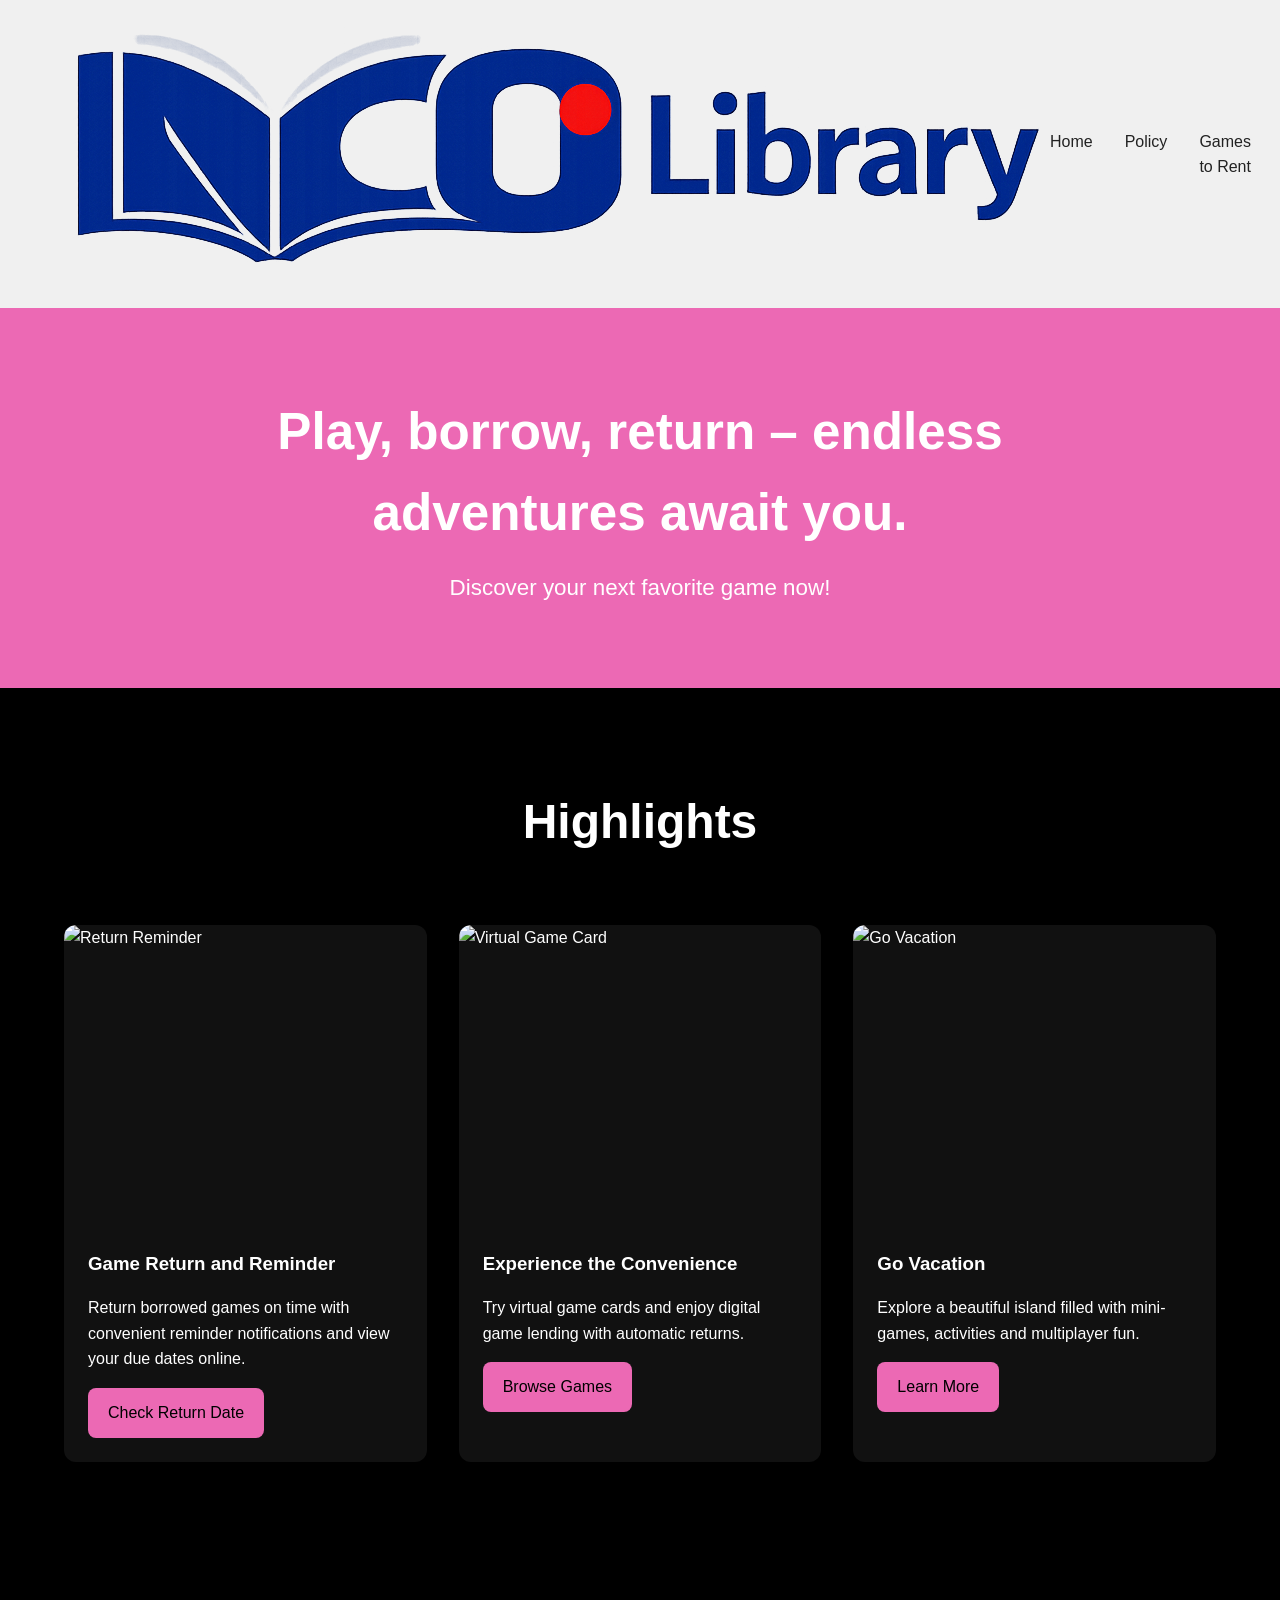
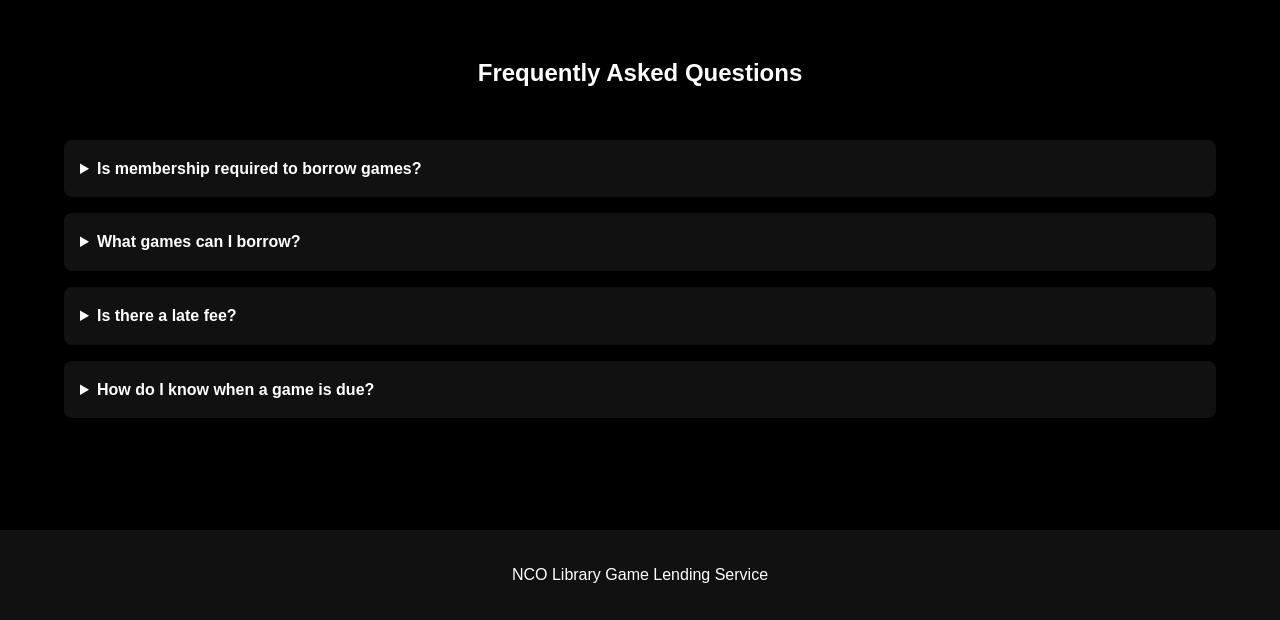
==== commit 4b475991: "null" ====
--- a/index.html
+++ b/index.html
@@ -1,4 +1,47 @@
-<!DOCTYPE html><html lang="en" class="__variable_32fcb2 __className_32fcb2 __variable_17f8f0 __className_17f8f0" data-sentry-element="Html" data-sentry-component="SoloDocument" data-sentry-source-file="_document.tsx"><head data-sentry-element="Head" data-sentry-source-file="_document.tsx"><meta charSet="UTF-8" data-sentry-element="meta" data-sentry-source-file="_app.tsx" data-next-head=""><meta name="viewport" content="width=device-width, initial-scale=1.0, maximum-scale=1.0,user-scalable=0" data-sentry-element="meta" data-sentry-source-file="_app.tsx" data-next-head=""><meta name="format-detection" content="telephone=no, email=no, address=no, date=no" data-sentry-element="meta" data-sentry-source-file="_app.tsx" data-next-head=""><meta name="msapplication-config" content="/browserconfig.xml" data-sentry-element="meta" data-sentry-source-file="_app.tsx" data-next-head=""><meta name="theme-color" content="#ffffff" data-sentry-element="meta" data-sentry-source-file="_app.tsx" data-next-head=""><title data-next-head="">Discover and Borrow Games Easily - NCO Library</title><meta name="description" content="Discover and Borrow Games Easily - NCO Library" data-sentry-element="meta" data-sentry-source-file="PublishedWebsiteView.tsx" data-next-head=""><meta name="keywords" content="game, review, calendar, reminder, new, games, board" data-sentry-element="meta" data-sentry-source-file="PublishedWebsiteView.tsx" data-next-head=""><meta name="author" content="NCO Library" data-sentry-element="meta" data-sentry-source-file="PublishedWebsiteView.tsx" data-next-head=""><meta name="copyright" content="NCO Library" data-sentry-element="meta" data-sentry-source-file="PublishedWebsiteView.tsx" data-next-head=""><meta name="application-name" content="NCO Library" data-sentry-element="meta" data-sentry-source-file="PublishedWebsiteView.tsx" data-next-head=""><meta property="og:title" content="Discover and Borrow Games Easily - NCO Library" data-sentry-element="meta" data-sentry-source-file="PublishedWebsiteView.tsx" data-next-head=""><meta property="og:type" content="website" data-sentry-element="meta" data-sentry-source-file="PublishedWebsiteView.tsx" data-next-head=""><meta property="og:image" content="/img/opengraph/OG-1200x630.png" data-next-head=""><meta property="og:image:width" content="1200" data-next-head=""><meta property="og:image:height" content="630" data-next-head=""><meta property="og:url" content="https://soloist.ai/ncolibrary/" data-sentry-element="meta" data-sentry-source-file="PublishedWebsiteView.tsx" data-next-head=""><meta property="og:description" content="Discover and Borrow Games Easily - NCO Library" data-sentry-element="meta" data-sentry-source-file="PublishedWebsiteView.tsx" data-next-head=""><meta name="twitter:card" content="summary" data-sentry-element="meta" data-sentry-source-file="PublishedWebsiteView.tsx" data-next-head=""><meta name="twitter:title" content="Discover and Borrow Games Easily - NCO Library" data-sentry-element="meta" data-sentry-source-file="PublishedWebsiteView.tsx" data-next-head=""><meta name="twitter:description" content="Discover and Borrow Games Easily - NCO Library" data-sentry-element="meta" data-sentry-source-file="PublishedWebsiteView.tsx" data-next-head=""><meta name="twitter:image" content="/img/opengraph/OG-1200x630.png" data-next-head=""><link rel="icon" type="thumbnail" href="https://cdn.soloist.ai/2505fca1-329a-440a-8ba1-afe67a955f4f/logo/49af361f-d785-4acd-970e-e1f1870742f2.png" data-next-head=""><link rel="canonical" href="https://soloist.ai/ncolibrary/" data-next-head=""><meta name="sentry-trace" content="fa76da71c1be4b6ea0311a4372745b54-82ce814e4aa29a4e-0"><meta name="baggage" content="sentry-sampled=false,sentry-public_key=cd4458f5a980b6231c02c1bb09eaa7d2,sentry-transaction=%2F,sentry-sample_rate=0,sentry-sample_rand=0.36901834867421013,sentry-org_id=1069899,sentry-release=20b550a009bc1cc29047b6d14567035800079dba,sentry-trace_id=fa76da71c1be4b6ea0311a4372745b54,sentry-environment=production"><style rel="preload" id="typestyle-target">.f12qcd1y{font-size:14px;line-height:1.5em}.f1m0a0d0{font-size:16px;line-height:1.5em}.ftgg2kx{font-size:20px;line-height:1.5em}.fk0grf2{bottom:0;left:0;position:absolute;right:0;top:0}.f8obqgr,.f8obqgr > .row > .col{padding:0}.f8obqgr > .row{margin:0}.fkhz08q{display:flex;flex-direction:column}.fddsvlq{align-items:center;display:flex}.f1hf8rho{display:flex;justify-content:flex-end}.fdlhgou{flex:1;max-width:unset}.fnvt2df,.fnvt2df .row, .col{display:flex}@media (max-width: 575.9999px){.fom2f23 .container{max-width:100% !important}}@media (min-width: 576px) and (max-width: 767.99999px){.fom2f23 .container{max-width:576px !important}}@media (min-width: 768px) and (max-width: 991.99999px){.fom2f23 .container{max-width:768px !important}}@media (min-width: 992px) and (max-width: 1199.99999px){.fom2f23 .container{max-width:992px !important}}@media (min-width: 1200px) and (max-width: 1399.99999px){.fom2f23 .container{max-width:1200px !important}}@media (min-width: 1400px){.fom2f23 .container{max-width:1400px !important}}.fehdsxy{border:solid;border-bottom:solid;border-bottom-color:#cfcfd8;border-color:#cfcfd8;border-radius:4px;border-top:solid;border-top-color:#cfcfd8;border-width:1px;font-size:16px;line-height:18px;padding:12px;resize:none;width:100%}.fehdsxy.form-control.is-invalid{background-image:url(img/alert.svg);background-size:auto;border-color:#cfcfd8}.fehdsxy.form-control-plaintext ~ label, .fehdsxy:focus ~ label, .fehdsxy:not(:placeholder-shown) ~ label, .fehdsxy.form-select ~ label{opacity:0.7 !important}.tooltip{--bs-tooltip-bg:#32313c;--bs-tooltip-border-radius:4px;--bs-tooltip-color:#ffffff;--bs-tooltip-padding-x:10px;--bs-tooltip-padding-y:5px;margin-block:8px !important;opacity:1 !important}.tooltip-inner{border:none;box-shadow:0px 2px 5px 0px rgba(0, 0, 0, 0.20), 0px 0px 1px 0px rgba(0, 0, 0, 0.20);font-size:13px;font-weight:500;line-height:18px;outline:none}h1, h2, h3, h4{color:#15141a;font-feature-settings:'ss03' on, 'cv02' on, 'cv01' on, 'cv08' on;font-style:bold;font-weight:700;margin-bottom:0}h1{font-size:42px;line-height:48px}h2{font-size:32px;line-height:40px}h3{font-size:28px;line-height:32px}h4{font-size:18px;line-height:24px}.f1bjli4c{color:#15141a;font-feature-settings:'ss03' on, 'cv02' on, 'cv01' on, 'cv08' on;font-size:13px;font-style:normal;font-weight:600;line-height:18px}.fg31md0{color:#15141a;font-feature-settings:'ss03' on, 'cv02' on, 'cv01' on, 'cv08' on;font-size:16px;font-style:normal;font-weight:400;line-height:24px}.fowuwzi{color:#15141a;font-feature-settings:'ss03' on, 'cv02' on, 'cv01' on, 'cv08' on;font-size:13px;font-style:normal;font-weight:400;line-height:18px}.f1nt9xga{color:#15141a;font-family:var(--font-metropolis, Helvetica, Arial, sans-serif);font-feature-settings:'ss03' on, 'cv02' on, 'cv01' on, 'cv08' on;font-size:13px;font-style:normal;font-weight:400;line-height:18px}.fh04hbo{color:#15141a;font-family:var(--font-metropolis, Helvetica, Arial, sans-serif);font-feature-settings:'ss03' on, 'cv02' on, 'cv01' on, 'cv08' on;font-size:24px;font-style:normal;font-weight:600;line-height:32px}.f12vz2yn{color:#15141a;font-feature-settings:'ss03' on, 'cv02' on, 'cv01' on, 'cv08' on;font-size:13px;font-style:normal;font-weight:500;line-height:18px}.f1pipo3h{color:#15141a;font-feature-settings:'ss03' on, 'cv02' on, 'cv01' on, 'cv08' on;font-size:13px;font-style:normal;font-weight:700;line-height:18px}.fy4b41{color:#5b5b66}.fyvanpa{font-size:11px;line-height:16px}.f1f9lquf{color:#15141a;font-feature-settings:'ss03' on, 'cv02' on, 'cv01' on, 'cv08' on;font-size:10px;font-style:normal;font-weight:600;letter-spacing:0.1em;line-height:14px}@keyframes f1viyxtx{0%{opacity:0}100%{opacity:1}}.f10xswa0{animation:f1viyxtx 0.1s ease-in forwards;opacity:0}.f17oebph{background-color:#7542e5;border:none;color:#ffffff;font-weight:500;padding-block:12px;padding-inline:20px}.f17oebph:hover{background-color:#592acb;color:#ffffff}.f17oebph:hover:active,.f17oebph:active{background-color:#45278d !important;color:#ffffff !important}.f17oebph:disabled{background-color:#7542e5;box-shadow:none;color:#ffffff;opacity:0.4}.f17oebph svg{pointer-events:none}.fcfro50{background-color:#7542e5;border:none;color:#ffffffff;padding-block:6px;padding-inline:16px}.fcfro50:hover{background-color:#592acb;color:#ffffffff}.fcfro50:active{background-color:#45278d !important;color:#ffffffff !important}.fcfro50:disabled{background-color:#7542e5;box-shadow:none;color:#ffffffff;opacity:0.4}.f3ctfs{background-color:#f0f0f4;border:none;color:#5b5b66;font-weight:500;padding-block:12px;padding-inline:20px}.f3ctfs:hover{background-color:#e0e0e6;color:#5b5b66}.f3ctfs:hover:active,.f3ctfs:active{background-color:#cfcfd8 !important;color:#5b5b66 !important}.f3ctfs:disabled{background-color:#f0f0f4;box-shadow:none;color:#5b5b66;opacity:0.4}.f3ctfs svg{pointer-events:none}.fj4ad63{background-color:#e22850;border:none;color:#ffffff;font-weight:500;padding-block:12px;padding-inline:20px}.fj4ad63:hover{background-color:#c50042;color:#ffffff}.fj4ad63:hover:active,.fj4ad63:active{background-color:#810220 !important;color:#ffffff !important}.fj4ad63:disabled{background-color:#e22850;box-shadow:none;color:#ffffff;opacity:0.4}.fj4ad63 svg{pointer-events:none}.f71mh57{background-color:#e22850;border:none;color:#ffffffff;padding-block:6px;padding-inline:16px}.f71mh57:hover{background-color:#c50042;color:#ffffffff}.f71mh57:active{background-color:#810220 !important;color:#ffffffff !important}.f71mh57:disabled{background-color:#e22850;box-shadow:none;color:#ffffffff;opacity:0.4}.f8m0u3h{background-color:#f0f0f4;border:none;color:#5b5b66ff;padding-block:6px;padding-inline:16px}.f8m0u3h:hover{background-color:#e0e0e6;color:#5b5b66ff}.f8m0u3h:active{background-color:#cfcfd8 !important;color:#5b5b66ff !important}.f8m0u3h:disabled{background-color:#f0f0f4;box-shadow:none;color:#5b5b66ff;opacity:0.4}.fh1k42u{background-color:#ffd567;border:none;color:#15141ab3;padding-block:6px;padding-inline:16px}.fh1k42u:hover{background-color:#ffbd4f;color:#15141ab3}.fh1k42u:active{background-color:#ffa436 !important;color:#15141ab3 !important}.fh1k42u:disabled{background-color:#fbfbfe;box-shadow:0px 0px 0px 1px rgba(0, 0, 0, 0.12) inset;color:#5b5b66ff;opacity:1}.fvza742{background-color:#f0f0f4;border:none;color:#5b5b66;padding-block:6px;padding-inline:6px}.fvza742:hover{background-color:#f0f0f4;color:#5b5b66}.fvza742:active{background-color:#e0e0e6 !important;color:#5b5b66 !important}.fvza742:disabled{background-color:#f0f0f4;box-shadow:none;color:#5b5b66;opacity:0.4}.f1go1cdu{align-items:center;background-color:transparent;border:none;border-radius:99px;color:#5b5b66;display:flex;justify-content:center;padding:0}.f1go1cdu:hover{background-color:#f0f0f4;color:#5b5b66}.f1go1cdu:active{background-color:#e0e0e6 !important;color:#5b5b66 !important}.f1go1cdu:disabled{background-color:transparent;box-shadow:none;color:#5b5b66;opacity:0.4}.fwx468p{background-color:transparent;border:2px solid;border-color:#7542e5;color:#7542e5;font-weight:500;padding-block:12px;padding-inline:20px}.fwx468p:hover{background-color:#592acb;border:2px solid;border-color:#592acb;color:#ffffff}.fwx468p:hover:active,.fwx468p:active{background-color:#45278d !important;color:#7542e5 !important}.fwx468p:disabled{background-color:#7542e5;box-shadow:none;color:#7542e5;opacity:0.4}.fwx468p svg{pointer-events:none}.f1xvmw9j{border-radius:4px}.f1xvmw9j .btn{border:none !important;margin:0px !important}.f1x2efpt{background-color:#f0f0f4;height:32px;width:48px}.f1x2efpt.active{background-color:#7542e5;color:#ffffff}.f1x2efpt:hover:not(.active){background-color:#e0e0e6;color:#5b5b66}.fm2femi{background-color:#fbfbfe;color:#5b5b66;height:32px;width:48px}.fm2femi.active{background-color:#e0e0e6;color:#32313c}.fm2femi:hover:not(.active){background-color:#f0f0f4;color:#5b5b66}.f1loj3rz{background-color:transparent !important;border:none;color:#7542e5;cursor:pointer;font-weight:500;padding:0}.f1loj3rz:hover, .f1loj3rz:focus-visible{color:#15141a}.f1loj3rz:active{color:#15141a !important}.f1loj3rz.disabled{color:#5b5b66 !important}.f1tgo88n{background-color:transparent !important;border:none;color:#5b5b66;cursor:pointer;font-weight:500;padding:0}.f1tgo88n:hover, .f1tgo88n:focus-visible{color:#15141a}.f1tgo88n:active{color:#15141a !important}.f1tgo88n.disabled{color:#8f8f9e !important}.f1gjylx1{background-color:transparent !important;border:none;cursor:pointer;padding:0}.f1gjylx1:hover,.f1gjylx1.disabled{color:#5b5b66 !important}.f184aata{background-color:transparent !important;border:none;color:#ffffff !important;cursor:pointer;padding:0}.f184aata:hover{color:#e0e0e6 !important}.f184aata.disabled{color:#5b5b66 !important}html, body{box-sizing:border-box;font-size:16px;font-style:normal;font-weight:400;height:100vh;line-height:18px;margin:0;overflow-y:hidden;padding:0}html, body #__next{display:flex;flex-direction:column;font-size:13px;height:100vh}a, a:hover{color:inherit}.fx7nows{color:#7542e5;font-weight:500;text-decoration:none}.fx7nows:hover{color:#7542e5;cursor:pointer}.fbolhy3{background-color:transparent;border:none;color:#7542e5;font-weight:500;line-height:inherit;margin:0;padding:0;text-decoration:none}.fbolhy3:hover{background-color:transparent;color:#592acb}.fbolhy3:active{background-color:transparent !important;color:#5b5b66 !important}.fgzydrc{color:#7542e5;text-decoration:underline}.fgzydrc:hover{cursor:pointer;text-decoration:none}.fo5f5t9{color:#7542e5;text-decoration:underline}.fo5f5t9:hover{color:#15141a !important;cursor:pointer;text-decoration:underline}.f1mniyiz{list-style:none;margin-block-end:0;margin-block-start:0;padding-inline-start:0}.f14ckmmr{position:relative;z-index:1080}.f1aqf3sg{border-radius:6px;max-width:220px;padding:16px;text-align:left;width:220px}.f1aqf3sg *{color:#ffffff !important}.f1k47lwi{border-top:1px solid #ffffff;margin-bottom:8px;margin-top:8px;opacity:0.2}.f1fpj0aj a{pointer-events:none}.f1884f9d td > p:first-child, .f1884f9d th > p:first-child{margin-top:0}.f1884f9d td > p:last-child, .f1884f9d th > p:last-child{margin-bottom:0}.fcu3suo{bottom:0;display:flex;justify-content:center;left:0;pointer-events:none;position:fixed;width:100%;z-index:10}.fdp2y1p{min-width:60%}.fdp2y1p p{margin-bottom:0}.f1901vew{display:flex;flex-wrap:wrap;gap:16px;width:100%}.f1901vew .btn{flex-grow:1}.fm3p0aw{scroll-margin-top:var(--sticky-header-height, 0px)}.f1qftqcq{align-items:center;gap:48px;justify-content:center;margin-inline:0}.fojij6o{gap:32px}.fs89ngr{overflow:hidden;text-overflow:ellipsis;white-space:nowrap}.fqx0517{flex-shrink:0;margin-inline:8px}.f12pqfkx{flex-shrink:1;min-width:0}.fcdpsbx{margin-bottom:24px}.f8jndik{opacity:0.4}.fbsw1f4 h2{margin-bottom:32px}.f1d2h93a{width:fit-content}.f1v9lt4v{margin-top:16px;text-align:center}.f10njpuy{margin-top:72px}.f1o1p964{margin-bottom:16px}.f99wagv .content{align-content:stretch;display:flex;flex-direction:row;max-height:480px;min-height:300px;padding-block:8px}.f99wagv .content .carousel-container{display:flex;flex-direction:column;justify-content:center;margin:0;padding:0}.f99wagv .content .carousel-container .carousel-item.active, .carousel-item-start, .carousel-item-end, .carousel-item-next, .carousel-item-prev{display:flex}.f99wagv .carousel-item{transition:transform 1.2s ease-in-out, opacity 0s}.f99wagv .carousel-inner{display:flex;height:100%}.f99wagv .carousel-review{background-position:center;background-repeat:no-repeat;background-size:cover;display:flex;flex-direction:column;justify-content:center;margin-inline:auto;padding-inline:24px;position:relative;text-align:center}.f99wagv .author-info{font-weight:600;margin-top:16px}.f99wagv .chev-btn{cursor:pointer;display:flex;flex-direction:column;justify-content:center;width:24px}.f99wagv .button-placeholder{width:24px}.f99wagv .next-btn{transform:rotate(180deg)}.f99wagv .page-indicator{align-items:center;display:flex;flex-direction:row;justify-content:center;min-width:96px}.f14z0jsa{margin-bottom:32px}.f1g4dn0{justify-content:center;margin-bottom:16px}.fwfqocn{height:24px;width:24px}.f1nq0oqd:hover{opacity:0.7}.f14icp2y{column-gap:24px;display:flex;flex-direction:column;padding-bottom:24px;row-gap:24px}@media (min-width: 768px){.f14icp2y{flex-direction:row}}.f1827nuz{font-weight:500;line-height:1.5em;padding:0}.f1p0cgam{margin-bottom:48px}@media (min-width: 768px){.f1p0cgam{margin-bottom:0}}.f1fbucww{margin-bottom:24px}@media (min-width: 768px){.f1fbucww{margin-bottom:48px}}.f1vaphum{padding-block:48px}@media (min-width: 768px){.f1vaphum{padding-block:0}}.fd1b9fq{margin-block:0;width:100%}.f6tinqi{margin-inline:auto}.f1v7t2u4{aspect-ratio:1.3333333333333333}.f13rwjj3{aspect-ratio:0.75}.fyzv02a{aspect-ratio:1}.ficfct8{aspect-ratio:1.7777777777777777}.f2h6oba .carousel-inner{border-radius:4px}.f2h6oba .carousel-item{transition:transform 1.2s ease-in-out, opacity 0s}.f2h6oba .carousel-image{cursor:pointer;margin:auto;position:relative}.f2h6oba .carousel-image .carousel-caption{background-color:rgba(0, 0, 0, 0.6);border-radius:4px}.f2h6oba .chev-btn{cursor:pointer;display:flex;flex-direction:column;justify-content:center;pointer-events:auto;width:24px}.f2h6oba .page-indicator{align-items:center;display:flex;flex-direction:row;justify-content:center;min-width:96px}.f2h6oba .next-btn{transform:rotate(180deg)}.fhcfrr1{display:flex;flex-direction:row;flex-wrap:wrap}.fhcfrr1, .fhcfrr1 .row, .fhcfrr1 .col{padding:0}.fhcfrr1 .gallery-item{aspect-ratio:1.3333333333333333;background-clip:content-box;background-repeat:no-repeat;background-size:cover;padding:4px}.fhcfrr1 .gallery-item .img-container{position:relative}.fhcfrr1 .gallery-item .img-container::after{bottom:0;content:'';left:0;position:absolute;right:0;top:0}.fhcfrr1 .gallery-item .img-container:hover::after{background-color:rgba(0, 0, 0, 0.15)}.fhcfrr1 .gallery-item-in-safari{aspect-ratio:unset !important}.fhcfrr1 .hidden{height:0;visibility:collapse;width:0}@media (min-width: 992px){}.f17y4uf2{-ms-filter:blur(10px);-webkit-filter:blur(10px);filter:blur(10px);overflow:hidden;transform:scale(1.15)}.fugk5n4{transform:scale(1.05)}.f1ttgj8s{align-items:center;justify-content:center;margin-inline:0;row-gap:24px}.f1ttgj8s .btn-lg{margin-bottom:16px;margin-top:12px}.f1pjpune{-ms-filter:blur(10px);-webkit-filter:blur(10px);filter:blur(10px);overflow:hidden;transform:scale(1.15);z-index:-1}@media (max-width: 992px){.fhaqf3p{display:none}}.f1xp2jyw{display:none;overflow:hidden;position:relative}@media (max-width: 992px){.f1xp2jyw{aspect-ratio:16 / 9;display:block;width:100%}}.f1966il8{align-items:center;display:flex;flex-wrap:nowrap;justify-content:flex-start;overflow:visible;white-space:nowrap}.fe1ccbi{align-items:center;display:flex;min-height:72px;padding-block:12px !important;position:relative}.fbvdum{margin-block:0;margin-left:calc((-100vw + 100%) / 2);margin-right:calc((-100vw + 100%) / 2);min-width:100vw}@keyframes f16qy5mw{from{opacity:0;transform:translateY(-100%)}to{opacity:1;transform:translateY(0px)}}.f13sg7dk{align-items:center;display:flex;justify-content:space-between;min-height:48px;width:100%}.f1n6mt4g{align-items:center;display:flex;min-height:48px;width:100%}.fgydppl{display:flex;flex-direction:column;width:100%}.f1kwfio1{display:flex;justify-content:center;width:100%}.f1kwfio1 .nav-link{padding-block:4px}.f1kwfio1 .nav-link-list{flex-wrap:wrap;justify-content:center;white-space:normal}.fayg007{align-items:center;display:flex;flex:1;justify-content:flex-end}.fpi8fx3 h2,.fpi8fx3 .description{margin-bottom:12px}.f4eheno{align-items:stretch;display:flex;flex-direction:row;height:56px;justify-content:center;width:100%}.f4eheno .form-floating{width:100%}.f4eheno input{padding-block:16px;padding-left:14px;width:100%}@media (min-width: 576px){.f4eheno .form-floating{width:unset}.f4eheno input{width:384px}}.f15o5ico{padding-left:8px}.f8j8id1{height:56px;padding-block:12px !important;padding-inline:12px !important;width:56px}.f8j8id1 svg{vertical-align:unset}.f8j8id1 img{height:24px;width:24px}.f96or0t{width:100%}.fixr2lp{align-items:center;justify-content:center;margin-inline:0;row-gap:48px}.f1dlmh1s{align-items:center;font-size:32px;line-height:40px}.f9a13de{align-items:center}.f1ld4zys{align-items:center;font-size:16px;line-height:24px}.f1r530z1{margin-block:24px}@media (min-width: 768px){.f1r530z1{margin-bottom:16px}}.fm26nq4{align-items:center;background:transparent;border:none;color:inherit;cursor:pointer;display:inline-flex;justify-content:center;padding:0;pointer-events:auto;position:relative;transition:opacity 0.15s ease;z-index:2}.fm26nq4:disabled{cursor:default;opacity:0.35}.fm26nq4:hover:not(:disabled), .fm26nq4:focus-visible{opacity:0.7}.f18oh0sx svg{display:block;height:48px;width:48px}.f1ljvuex{border:1.5px solid rgba(9, 9, 11, 0.2);border-radius:8px;height:40px;width:56px}.f1ljvuex svg{display:block;height:24px;width:24px}.f1qpx568 svg{transform:rotate(180deg)}.f1f4ffwn{color:#fff}.f17fla1w{display:flex;justify-content:center;margin-top:16px}.faowcuh{overflow:hidden}.favster{display:flex;transition:transform 0.3s ease}@media (prefers-reduced-motion: reduce){.favster{transition:none}}.f6cv39y{align-items:center;display:flex;flex:0 0 20px;height:20px;justify-content:center}.f1msbdn1{border-color:#000;border-radius:50%;border-style:solid;border-width:2px;box-sizing:border-box;cursor:pointer;height:8px;padding:0;pointer-events:auto;transform-origin:center;transition:transform 0.3s ease, background-color 0.3s ease;width:8px}@media (prefers-reduced-motion: reduce){.f1msbdn1{transition:none}}.ffjrjbg{background-color:#000;transform:scale(1.5)}.f1mgyl9u{position:relative}.f1pz4f28{align-items:center;display:flex;gap:24px;justify-content:center;margin-top:16px}.f1pz4f28 > div{margin-top:0}.ffeao55{display:flex;flex:1 1 0%;min-width:0;overflow-x:auto;padding-bottom:8px;scroll-snap-type:x mandatory;scrollbar-width:none}.ffeao55::-webkit-scrollbar{display:none}.fa6yfx9{display:flex;flex:0 0 100%;justify-content:center;scroll-snap-align:start}.f37rjwb{left:12px;position:absolute;top:calc(50% - 20px);z-index:2}.f1q627z4{position:absolute;right:12px;top:calc(50% - 20px);z-index:2}.f84fk8t{box-sizing:border-box;display:flex;flex-direction:column;flex-grow:1;row-gap:24px;width:100%}.f1konfi9{display:flex;flex-direction:column;row-gap:12px}.fl8qkup{margin:0}.f1f45za8{margin-bottom:38px}.fsgs3wg{justify-content:flex-end}.femookj{margin-bottom:8px;margin-top:32px}.fxstmmp{height:220px;padding-bottom:0 !important;width:220px}@media (max-width: 575.9999px){.fxstmmp{height:200px;width:200px}}.f9gn5u{height:220px;padding-bottom:0 !important;width:220px}@media (min-width: 576px){.f9gn5u{height:360px;width:360px}}.f383ewl{height:165px;padding-bottom:0 !important;width:220px}@media (max-width: 575.9999px){.f383ewl{height:150px;width:200px}}.f1ptlizk{height:165px;padding-bottom:0 !important;width:220px}@media (min-width: 576px){.f1ptlizk{height:270px;width:360px}}.f1otqxop{margin-top:24px}.f18ghtz9{aspect-ratio:16/9;border:none;display:block;height:auto;width:100%}.fongqhf{aspect-ratio:16 / 9;background-color:#000;border:none;cursor:pointer;display:block;overflow:hidden;padding:0;position:relative;width:100%}.fvyakyi{display:block;height:100%;object-fit:cover;width:100%}.f1i06xya{align-items:center;background-color:rgba(0, 0, 0, 0.7);border-radius:8px;display:flex;height:48px;justify-content:center;left:50%;position:absolute;top:50%;transform:translate(-50%, -50%);transition:background-color 0.2s;width:68px}button:hover .f1i06xya{background-color:rgba(0, 0, 0, 0.9)}.faomike{color:#fff;height:32px;width:32px}.f1px892k{display:block;margin:16px 0}.f1dtfscn{max-width:100%;width:100%}.fgsql5j{align-items:center;aspect-ratio:16 / 9;background-color:#f5f5f5;border:2px dashed #ccc;color:#999;display:flex;font-size:14px;justify-content:center;width:100%}.f1tmaw1r{align-items:center;justify-content:center;margin-inline:0}.f1tmaw1r .video-items-container{display:flex;flex-direction:column;row-gap:32px}.f1tmaw1r .missing-video{align-items:center;aspect-ratio:16/9;background-color:#f5f5f5;display:flex;height:auto;justify-content:center;width:100%}.f1tmaw1r .text-content{display:flex;flex-direction:column;margin-bottom:16px;margin-top:32px;row-gap:16px}.f1tmaw1r .text-content p{margin-bottom:0}.f1tmaw1r .title{margin-bottom:32px}.f1cgep9t{background-image:url(img/small-spinner--white.gif);background-position:center;background-repeat:no-repeat;background-size:20px 20px;inset:0;position:absolute}.f1lro06z{background-image:url(img/small-spinner--violet.gif);background-position:center;background-repeat:no-repeat;background-size:20px 20px;inset:0;position:absolute}.f1v8dz0u{color:#f0f0f4;margin-block:16px;opacity:1}.f1ox1kfs{align-items:center;box-sizing:content-box;display:flex;margin:0;overflow:hidden;padding:16px}.f1ox1kfs .modal-content{border:0;border-radius:8px;border-width:0;box-shadow:0px 9px 18px 0px rgba(0, 0, 0, 0.28), 0px 0px 1px 0px rgba(0, 0, 0, 0.30);outline:none;padding:24px}.f1ox1kfs .modal-body{overflow:hidden;padding:0;text-align:center}.f1ox1kfs .modal-backdrop .show{opacity:0.16 !important}@media (min-width: 576px){.f1ox1kfs{margin:auto;max-width:460px;padding-inline:24px}}.f1179r3r{display:flex;flex-direction:column;justify-content:center;padding-bottom:28px;padding-inline:8px;padding-top:8px;row-gap:16px}.fd07j12{font-size:18px !important;line-height:24px !important}.fhmv0fm{color:#32313c}.fy68mk3{height:32px;margin-inline:auto;width:32px}.fccervo{column-gap:10px;display:flex;row-gap:8px;width:100%}.fjrvsch{height:32px;padding-inline:auto;width:100%}.f1f1ygnm{display:flex}.f18iqi43{--bs-modal-width:558px}.fdtzhvb{--bs-modal-width:100%}.f1c2m1bt{padding:0 !important}.f11iw19c{color:#15141a;display:flex;font-family:var(--font-metropolis, Helvetica, Arial, sans-serif);font-size:18px;font-weight:600;justify-content:space-between;line-height:24px;padding:24px}.f11iw19c svg{cursor:pointer}.fpbihkk{display:flex;flex-direction:column;padding:0 24px 24px 24px}.f1e8lhs7{height:20px;width:20px}.fu6vh5b{list-style-type:none;margin:0;padding:0;padding-left:6px}.fwyx1g{color:#32313c;font-size:14px;font-weight:400;padding-bottom:6px;padding-left:12px;position:relative}.fwyx1g::before{color:#32313c;content:"•";left:0;position:absolute}.f1hdxxe8{background-color:transparent;bottom:40px;display:flex;flex-direction:column-reverse;position:fixed;right:32px;row-gap:8px;z-index:20000}.f6f7l1u{bottom:160px;left:50%;right:unset;transform:translateX(-50%)}.f1mebel9{align-content:center;align-items:center;background-color:#2b2a33;border-radius:4px;box-shadow:0px 9px 18px 0px rgba(0, 0, 0, 0.28), 0px 0px 1px 0px rgba(0, 0, 0, 0.30);color:#ffffff;column-gap:40px;display:flex;flex-direction:row;justify-content:space-between;justify-items:center;min-height:48px;min-width:290px;opacity:1;padding:16px;padding-bottom:14px;padding-top:14px}.f11vztwh{align-items:center;column-gap:8px;display:flex;justify-content:flex-start}.f11vztwh .icon{display:flex}.f1j0fe1v{align-items:flex-start}.f1cvslgw{display:flex;flex-direction:column;row-gap:2px}.fq8f2l1{box-sizing:content-box;color:#ffffff;line-height:20px;white-space:pre-line}.fh6vhdb{color:#cfcfd8;font-weight:400;line-height:20px;word-break:break-all}.f16c6rax{align-items:center;column-gap:12px;display:flex}.fqzzwzb{align-items:center;border-radius:4px;column-gap:6px;cursor:pointer;display:inline-flex;justify-content:center;text-decoration:none;white-space:nowrap}.fqzzwzb:hover{text-decoration:none}.fqzzwzb:focus-visible{outline:2px solid #ffffff;outline-offset:1px}.fqzzwzb .action-icon{display:inline-flex}.fqzzwzb .action-icon svg{height:18px;width:18px}.f7j4qq5{color:#cfcfd8;cursor:pointer}@keyframes firnj9q{from{opacity:0;transform:translateY(+100%)}to{opacity:1;transform:translateY(0px)}}.f1j4w1wk{animation-duration:200ms;animation-name:firnj9q;animation-timing-function:ease-in-out}.fnmnqwu .icon,.fnmnqwu .close-icon{color:#f0f0f4}.fi2fu3 .icon{color:#b3ffe3}.fi2fu3 .close-icon{color:#f0f0f4}.f53wljb .icon{color:#ff9aa2}.f53wljb .close-icon{color:#f0f0f4}.f311j7n{background-color:#f9f9fb !important}.f311j7n .icon{color:#008787}.f311j7n span{color:#15141a}.f311j7n .close-icon{color:#5b5b66}.f1ul2ih7{background-color:transparent;border:none;color:#ffffff;padding-block:6px;padding-inline:16px}.f1ul2ih7:hover{background-color:#ffffff1f;color:#ffffff}.f1ul2ih7:active{background-color:#ffffff33 !important}.ft7u6g7{border-radius:6px;font-size:16px;line-height:20px;min-height:48px}.fnz27mq{align-items:center;column-gap:8px;display:flex}.f1z03wx9{color:#5b5b66;padding:4px 0 4px 12px;text-align:left}.ftyo6cc{align-items:center;background-color:transparent;border-radius:4px;color:#5b5b66;display:flex;flex-direction:row;margin-bottom:2px;margin-top:2px;padding:4px;padding-left:12px;padding-right:12px;text-align:left}.f511jke{color:#5b5b66;height:20px;width:20px}.f511jke .favicon{height:20px;width:20px}.f1ngtpte{display:flex;flex-direction:column;margin-left:8px;overflow:hidden;padding:1px;padding-left:4px;padding-right:4px;text-align:left;width:100%}.f3s8xza{color:#5b5b66;font-size:11px;overflow:hidden;text-overflow:ellipsis;white-space:nowrap}.f18bkh11{justify-self:flex-end}.f15ynvzm{align-items:center;display:flex;flex-direction:row;gap:16px}.f1niexg3{align-items:center;align-self:flex-start;display:flex;flex-direction:row;justify-content:flex-start;margin-left:12px;padding-block:6px;padding-inline:16px;text-align:left}.f1niexg3 svg{margin-right:8px}.f1cyyckb{background-color:transparent;background-image:url(/img/spinner-96-transparent-violet.png);background-position:center;background-repeat:no-repeat;background-size:48px 48px;height:96px;width:100%}.f1rf6zxr{align-items:center;background-color:transparent;border-radius:2px;color:#32313c;column-gap:12px;display:flex;flex-direction:row;height:40px;justify-content:flex-start;padding:10px;padding-left:12px;padding-right:12px;text-align:left;width:100%}.fh1t4iy{align-items:center;box-sizing:content-box;column-gap:8px;display:flex;justify-content:flex-start;margin-bottom:8px;min-height:32px;overflow:hidden;text-align:left}.fh1t4iy .title-icon{align-items:center;color:#5b5b66;display:flex;height:20px}.fh1t4iy .close-icon{align-items:center;background-color:transparent;border:none;color:#5b5b66;cursor:pointer;display:inline-flex;font:inherit;justify-content:center;line-height:0;margin-left:auto;padding:6px}.fh1t4iy .close-icon:hover{color:#80808f}.fh1t4iy .close-icon svg{height:20px;width:20px}.f1mehye2{box-sizing:content-box;display:flex;flex-direction:column;line-height:20px;overflow:hidden;padding-bottom:4px;padding-top:4px;text-align:left;white-space:pre-line}.f1k1ju5h{color:#e22850;line-height:20px;white-space:pre-line}.f1xvs4k8{column-gap:8px;display:flex;margin-top:16px}.f11vi2ni{padding-block:7px;padding-inline:16px}.f15bipre{color:#32313c;margin-bottom:0;margin-top:12px;text-align:left}.f1eny907{align-items:center;box-sizing:content-box;display:flex;margin:0;overflow:hidden;padding:16px}.f1eny907 .modal-content{border:0;border-radius:8px;border-width:0;box-shadow:0px 9px 18px 0px rgba(0, 0, 0, 0.28), 0px 0px 1px 0px rgba(0, 0, 0, 0.30);outline:none;padding:24px;padding-top:20px}.f1eny907 .modal-body{overflow:hidden;padding:0;text-align:center}.f1eny907 .modal-backdrop .show{opacity:0.16 !important}.f1eny907 .modal-dialog.modal-lg{max-width:580px}@media (min-width: 576px){.f1eny907{margin:auto;max-width:460px;padding-inline:24px}}.f17bv8f{display:contents}.f1xdn0mo{padding:6px}.f1iumef4{background-color:#ffffff;border:1px solid #cfcfd8;color:#5b5b66;padding:6px}.f1iumef4:hover{background-color:#e0e0e6;color:#5b5b66}.f1iumef4:active{background-color:#cfcfd8;color:#5b5b66}.fckfnh9{background-color:#f0f0f4;border-color:#f0f0f4;margin-block:2px}.f1kj0qdq{display:block;margin:-12px 0;opacity:0;transition:visibility 0ms 300ms, margin 300ms ease, opacity 300ms ease;visibility:hidden}.f1kj0qdq.show{margin:4px 0;opacity:1;transition:visibility 0ms, opacity 300ms ease, margin 300ms ease;visibility:visible}.f1jdi1tb{border:1px solid;border-color:#cfcfd8;box-shadow:0px 0px 4px 0px rgba(0, 0, 0, 0.20), 0px 0px 1px 0px rgba(0, 0, 0, 0.20);padding:8px;z-index:1050}.f1jdi1tb .dropdown-item{border-radius:2px;color:#32313c;min-height:32px;padding:6px}.f1jdi1tb .dropdown-item:not(:last-child){margin-bottom:2px}.f1jdi1tb .dropdown-item:hover{background-color:#e0e0e6}.f1jdi1tb .dropdown-item:active{background-color:#cfcfd8}.f181sfde{height:100dvh;left:0;position:fixed;top:0;width:100dvw;z-index:-1}.f1ns1fgr{display:flex;justify-content:center;overflow:hidden;padding:17.5px}.f1ns1fgr .modal-content{border:0;border-radius:8px;border-width:0;box-shadow:0px 9px 18px 0px rgba(0, 0, 0, 0.28), 0px 0px 1px 0px rgba(0, 0, 0, 0.30);max-width:440px;outline:none;width:100%}.f1ns1fgr .modal-body{overflow:hidden;padding:24px;text-align:center}.f1ns1fgr .modal-backdrop .show{opacity:0.16 !important}.f96skvr{display:flex;flex-direction:column;margin-bottom:20px}.f96skvr .confetti-icon{color:#7542e5;margin-bottom:16px}.f96skvr .heading{font-size:18px !important;font-weight:600}.f96skvr .heading-subtitle{font-size:18px !important;font-weight:400;margin-inline:24px}.f1w6sct{margin-block:0;margin-inline:-24px}.fw9re8q{align-items:center;display:flex;height:32px;justify-content:center;width:100%}.f5svu8r{align-items:center;display:flex}.f5svu8r .disabled{cursor:default}.f1bukovi{margin:0;user-select:none}.f165tfmz{cursor:pointer;display:block;flex-grow:1;margin:0;user-select:none}.f1nekjew{color:#32313c;font-size:13px}.f1nekjew p, .f1nekjew ul{line-height:19.5px;margin:0;margin-bottom:16px}.f1nekjew ul{padding-left:16px}.f1nekjew a{color:#7542e5;text-decoration:underline}.f1xyxmc5{box-sizing:content-box;display:flex;margin-inline:auto;max-height:85vh;max-width:636px;width:calc(100% - 48px)}.f1xyxmc5 .modal-content{border-radius:12px;border-width:0;box-shadow:0px 9px 18px 0px rgba(0, 0, 0, 0.28), 0px 0px 1px 0px rgba(0, 0, 0, 0.30);max-height:85vh;outline:none;overflow:hidden}.f7z31vi{display:flex;flex-direction:column;max-height:85vh;overflow:hidden;padding:0;text-align:left}.f1sy7604{align-items:flex-start;background-color:#ffffff;column-gap:8px;display:flex;flex-shrink:0;justify-content:space-between;padding:24px;width:100%}.fgy19p6{display:flex;height:20px;overflow:hidden;width:20px}.fgy19p6 svg{height:20px;width:20px}.f1jvouy6{color:#15141a;font-family:var(--font-metropolis, Helvetica, Arial, sans-serif);font-size:18px;font-weight:600;letter-spacing:-0.011em;line-height:24px;margin:0;padding-top:2px}.f1mi4y9e{align-items:center;background-color:transparent;border:none;color:#5b5b66;cursor:pointer;display:inline-flex;height:20px;justify-content:center;padding:0;width:20px}.f24s68{overflow-y:auto;padding:24px;padding-top:8px}.f1os8xdr{align-items:center;background-color:#ffea80;display:flex;flex-shrink:0;height:45px;justify-content:center;padding-left:24px;padding-right:24px;width:100%}.f1rtdvp5{align-items:center;display:flex;flex-wrap:wrap;gap:12px;justify-content:center}.f1iyqfie{align-items:center;background-color:#15141a;border-radius:99px;color:#ffea80;display:flex;gap:6px;padding-bottom:6px;padding-left:12px;padding-right:12px;padding-top:6px}.f1cm6aej{display:flex;height:12px;width:12px}.f6olv94{font-size:10px;font-weight:700;letter-spacing:0.65px;line-height:14px;text-transform:uppercase}.fqji5un{color:#15141a;margin:0}@media (max-width: 767.99999px){.f1ltdujq{display:none}}.fhpya1s{background:none;border:none;color:#592acb;cursor:pointer;font:inherit;margin:0;padding:0;text-decoration:underline}.fkbojnc{overflow-y:auto}.f5eihh9{overflow-y:hidden}.f1imu2ly{min-width:1024px;overflow-x:auto}.fc5u1ue{min-width:unset;overflow-x:unset}.fh9htdb{background-color:#2b2a33;bottom:0;color:#fbfbfe;display:flex;justify-content:center}.f1n4xtgm{align-items:flex-start;background-color:#2b2a33;color:#fbfbfe;display:flex;flex-direction:column;justify-content:flex-start;width:100%}.f16n7wch{align-items:flex-start;column-gap:32px;display:flex;flex-direction:column;justify-content:space-between;row-gap:48px;width:100%}@media (min-width: 768px){.f16n7wch{align-items:center;flex-direction:row}}.fngwzfl{align-items:flex-start;column-gap:32px;display:flex;flex-direction:column;row-gap:24px}@media (min-width: 768px){.fngwzfl{align-items:flex-start;flex-direction:row}}.f78e2d2{align-self:flex-end}.fz7d7hn,.fz7d7hn:visited{color:#fbfbfe}.fz7d7hn:hover{color:#cfcfd8}.fd5rn0e{font-size:14px;line-height:20px}.fv798np{align-items:center;bottom:0;display:flex;height:100%;justify-content:center;left:0;position:fixed;right:0;top:0;width:100%;z-index:2147483646}.fuq9ti8{background-color:#000000;height:100%;opacity:0.3;position:fixed;width:100%}.f1f4qv0n{background-color:transparent;background-image:url(/img/spinner-96-transparent-white.png);background-position:center center;background-repeat:no-repeat;background-size:64px 64px;height:96px;position:relative;width:96px;z-index:2147483647}.f1uzu483{background-color:transparent;background-image:url(/img/spinner-96-transparent-violet.png);background-position:center center;background-repeat:no-repeat;background-size:48px 48px;height:48px;width:48px}.fj2178r{align-content:center;align-items:center;background-color:#ffffff;border-radius:4px;box-shadow:0px 4px 8px 0px rgba(0, 0, 0, 0.20), 0px 0px 1px 0px rgba(0, 0, 0, 0.20);color:#32313c;display:flex;flex-direction:column;padding-block:16px;padding-inline:24px;position:relative;row-gap:12px;z-index:2147483647}.fqf72uk{align-items:flex-start;background:rgba(231, 223, 255, 0.75);border-radius:6px;display:flex;flex-direction:column;height:100%;justify-content:flex-start;margin-bottom:24px !important;overflow:hidden;padding:16px;width:100%}.f1n1p1im{color:#32313c;padding:0;white-space:pre-line}.f1n1p1im a{color:#7542e5}.f1wv0fv3{display:flex;margin-inline:auto}.f1wv0fv3 .modal-content{border-radius:24px !important;box-shadow:0 0 1px 0 rgba(0, 0, 0, 0.30), 0 9px 18px 0 rgba(0, 0, 0, 0.28);outline:none;padding:32px}.f1wv0fv3 .modal-body{padding:0}.f1wv0fv3 .modal-backdrop .show{opacity:0.16 !important}.f1wv0fv3 .buttons{column-gap:8px}.fhum48y{width:440px}.fhum48y .modal-content{border:0;border-radius:8px;border-width:0}.fhum48y .modal-backdrop .show{opacity:0.16 !important}.f12qkndu{display:flex;margin:0;margin-inline:auto;top:56px;width:100%}.f12qkndu.mobile-landscape .modal-content{width:576px}.f12qkndu .modal-content{border-bottom-left-radius:0;border-bottom-right-radius:0;height:calc(100vh - 56px);overflow:hidden;width:100%}.f14be5y3{box-sizing:content-box;display:flex;flex-direction:row;gap:24px;justify-content:space-between;overflow:hidden;width:100%}.f62m7ss{font-size:21px !important;line-height:24px !important}.f86ylzy{color:#5b5b66;line-height:20px !important;width:85%}.fouxfty{align-self:flex-start;color:#5b5b66;cursor:pointer;height:24px}.fouxfty:hover{color:#80808f}.fouxfty svg{height:20px;width:20px}.f1tuq7dn{display:flex;flex-direction:column;gap:24px;padding-top:24px}.f1pl2n0c{margin-bottom:0px !important}.f1wm443i{color:#32313c;font-size:13px;line-height:24px;margin:0}.f14l45dn{border-radius:4px;box-shadow:inset 0 0 0 1px rgba(0, 0, 0, 0.12);overflow:hidden;width:100%}.f166knny{display:block;height:auto;width:100%}.f1ojr59u{height:48px;margin-top:0;position:relative;width:100%}.f19q0tww{background:#cfcfd8;height:2px;margin-bottom:24px;margin-top:0}.f4tlfu5{color:#32313c;font-size:13px;margin:0;padding:0}.f13vy3jq{background:none;border:0;cursor:pointer;font:inherit;padding:0}.f13vy3jq:disabled{cursor:default}.f3thd3i{color:#e22850;text-align:center}.f4twwa5{color:#32313c;font-size:13px;padding-bottom:24px;padding-top:24px;text-align:left}.f4twwa5 p{margin-bottom:12px}.f4twwa5 p:last-child{margin-bottom:0}.f3knt2t{background-color:#ffffcc;border:1px solid #ffea80;border-radius:4px;color:#15141a;padding:12px}.fy122m1{display:flex;justify-content:center;padding:16px}.fy122m1 .modal-content{border:0;border-radius:8px;border-width:0;box-shadow:0px 9px 18px 0px rgba(0, 0, 0, 0.28), 0px 0px 1px 0px rgba(0, 0, 0, 0.30);max-width:440px;outline:none;width:100%}.fy122m1 .modal-body{align-items:center;display:flex;flex-direction:column;padding:32px 32px 24px;text-align:center}.fy122m1 .modal-backdrop .show{opacity:0.16 !important}.fg28wer{color:#5b5b66;margin-bottom:16px}.fz27jr7{color:#15141a;font-size:18px !important;font-weight:600;line-height:24px !important;margin-bottom:16px}.f2wanox{color:#32313c;font-size:13px;line-height:150%;margin-bottom:28px}.f75i2gu{min-width:80px}.ftlo8hs{display:flex;flex-direction:column;margin-bottom:32px}.ftlo8hs .confetti-icon{color:#7542e5;margin-bottom:16px}.ftlo8hs .heading{font-size:18px !important;font-weight:600;margin-bottom:6px}.ftlo8hs .heading-subtitle{margin-inline:24px}.f1e9k1hd{align-items:center;color:#7542e5;display:flex;height:20px}.fgs45si{align-items:center;display:flex;height:32px;justify-content:center;margin-top:32px;width:100%}@media (min-width: 768px){.fgs45si{align-items:center;margin:auto;margin-inline:auto;padding-inline:24px;width:unset}}.fw43m5f{align-items:flex-end;bottom:0;box-sizing:content-box;display:flex;height:100vh;margin:0;padding:0;width:100%}.fw43m5f .modal-body{height:100%;margin-bottom:auto;overflow:hidden;padding:0;text-align:center}.fw43m5f .modal-backdrop .show{opacity:0.16 !important}@media (min-width: 576px){.fw43m5f{align-items:center;margin:auto;max-width:440px;padding-inline:24px}}.f1vhysdt{display:flex;flex-direction:row;height:64px;justify-content:space-between;margin:24px;margin-left:48px;text-align:center}.fyrr2bi{align-items:center;align-self:center;height:36px;margin-top:8px}.fzu48b0{color:#5b5b66;cursor:pointer;height:20px;width:24px}.fzu48b0:hover{color:#80808f}.fnwz3h1{margin-block:0}.fy652ec{margin:48px;margin-bottom:40px;margin-top:24px;text-align:left}.f1prpe7j{border:0;border-radius:12px 12px 0px 0px;border-width:0;box-shadow:0px 9px 18px 0px rgba(0, 0, 0, 0.28), 0px 0px 1px 0px rgba(0, 0, 0, 0.30);height:calc(100vh - 54px);outline:none}@media (min-width: 576px){.f1prpe7j{border-radius:12px;height:auto}}.fkgcfry{padding-bottom:12px}.fkgcfry input::-webkit-outer-spin-button, input::-webkit-inner-spin-button{-webkit-appearance:none;margin:0}.fkgcfry input[type=number]{-moz-appearance:textfield}.fev3hx9{align-content:center;align-items:flex-start;color:#32313c;display:flex;flex-direction:column;margin-bottom:16px;text-align:left}.f1976tjs{color:#15141a;font-size:18px !important;line-height:24px !important}.fiodn6b{padding-block:3px;padding-bottom:8px}.fp6ndaj{border:1px solid #cfcfd8;border-radius:4px;box-sizing:border-box;color:#4a4a55;font-size:20px;height:48px;text-align:center;width:100%}.fp6ndaj:focus, .fp6ndaj:focus-visible{border-color:#7542e5;box-shadow:0px 0px 2px 1px #7542e5;outline:none}.fp6ndaj:disabled{opacity:0.4}.f19mgjin{color:#80808f;min-width:8px}.f1ieldsu{align-items:center;display:flex;height:24px;margin-bottom:16px;margin-top:-8px}.f1ieldsu span{color:#e22850;display:flex;font-weight:500}.f1ieldsu .icon{color:#e22850 !important;margin-right:4px}.f4sorlm{display:flex;justify-content:center;padding:12px;width:100%}.f1y7dgho{display:flex;justify-content:center;line-height:24px;margin-bottom:-16px;margin-inline:auto;margin-top:16px}.fgq85f1{background-color:transparent;background-image:url(img/small-spinner--white.gif);background-position:center;background-repeat:no-repeat;background-size:20px 20px;height:24px;min-width:24px}.fohfjnr{background-color:transparent;background-image:url(img/small-spinner--violet.gif);background-position:center;background-repeat:no-repeat;background-size:20px 20px;height:24px;min-width:24px}.fc8wfj0{padding-bottom:8px}.f1ldk4ed{display:flex;flex-direction:column;row-gap:16px}.fguaglq{font-size:16px;height:48px;padding:16px}.f122uzg{align-items:center;color:#7542e5;display:flex;height:24px;margin-bottom:16px}.f122uzg:hover{color:#592acb}.f122uzg span{display:flex}.f122uzg .icon{margin-right:4px}.fqpui23{color:#2ac3a2;display:flex;justify-content:center;margin:0;margin-bottom:-12px;margin-inline:auto;margin-top:16px;padding:0}.f1vn2sbe{background-color:transparent;background-image:url(img/small-spinner--violet.gif);background-position:center center;background-repeat:no-repeat;background-size:20px 20px;display:flex;height:20px;justify-content:center;margin-bottom:-16px;margin-inline:auto;margin-top:16px;width:20px}.f1tpsfdy{align-items:center;color:#c50042;column-gap:12px;display:flex;margin-bottom:16px;padding-bottom:8px}.f1txjlr0{display:flex;flex-shrink:0}.fmhs8ky{color:#c50042 !important}.fmhs8ky p{margin:0}.fcy0wgz{align-items:center;box-sizing:content-box;display:flex;margin:0;padding:16px}.fcy0wgz .modal-content{border:0;border-radius:12px;box-shadow:0px 9px 18px 0px rgba(0, 0, 0, 0.28), 0px 0px 1px 0px rgba(0, 0, 0, 0.30);outline:none;padding:32px}@media (min-width: 576px){.fcy0wgz{margin:auto;max-width:520px}}.fexroym{align-items:flex-start;display:flex;flex-direction:column;padding:0;row-gap:24px;text-align:left}.f1hrxre0{align-items:flex-start;column-gap:8px;display:flex;justify-content:space-between;width:100%}.f1hjy1tr{color:#7542e5;display:flex}.f1hjy1tr svg{height:20px;width:20px}.f1gekwhr{align-items:center;background-color:transparent;border:none;color:#5b5b66;cursor:pointer;display:inline-flex;height:20px;justify-content:center;line-height:0;padding:0;width:20px}.f1gekwhr:hover{color:#80808f}.fjxq5zt{color:#32313c;line-height:1.5;width:100%}.fjxq5zt p{margin:0}.fjxq5zt p + p{margin-top:1.5em}.fs4s4lu{align-items:center;border-radius:4px;column-gap:8px;display:inline-flex;justify-content:center;min-width:181px}.frxr0nx{background-color:#45278d !important;cursor:default}.fw9ksp6{background-image:url(/img/small-spinner--white.gif);background-position:center;background-repeat:no-repeat;background-size:20px 20px;display:inline-block;height:20px;width:20px}.ftcpa1s{align-items:flex-end;bottom:0;box-sizing:content-box;display:flex;height:100vh;margin:0;margin-inline:auto;padding:0;width:100%}.ftcpa1s .modal-content{border:0;border-width:0;box-shadow:0px 9px 18px 0px rgba(0, 0, 0, 0.28), 0px 0px 1px 0px rgba(0, 0, 0, 0.30);outline:none;padding:24px}.ftcpa1s .modal-body{padding:0}.ftcpa1s .modal-backdrop .show{opacity:0.16 !important}@media (min-width: 576px){.ftcpa1s{align-items:center;margin:auto;max-width:440px;padding-inline:24px}}.fs9ihw{border:0;border-radius:12px 12px 0px 0px;border-width:0;height:calc(100vh - 54px);outline:none}@media (min-width: 576px){.fs9ihw{border-radius:12px;height:auto}}.f1eaiqw1{border-bottom-color:#f0f0f4;border-bottom-style:solid;border-bottom-width:1px;box-sizing:content-box;display:flex;flex-direction:row;justify-content:space-between;overflow:hidden;padding-bottom:20px;width:100%}.flc1mo4{margin-top:16px}.flc1mo4 .info-area{display:flex;flex-direction:column;margin-bottom:12px;row-gap:4px}.flc1mo4 .info-area span{padding-inline:0}.fe06eah{align-items:center;background:transparent;border:none;column-gap:8px;display:flex;flex-direction:row;height:32px;justify-content:flex-start;padding:0;text-align:left}.f1lrxdd2{cursor:not-allowed;opacity:0.5}.f1jw0pmn{cursor:pointer;text-decoration:underline}.f1jw0pmn.destructive:hover{color:#e22850}.f1222gsp{color:#32313c;font-size:13px;font-weight:400}.f1x5sbbq{flex-direction:column}.f19f4nn3{font-size:Default;font-style:normal;font-weight:600;supported-styles:normal;supported-weights:600}.f6gmi6e{font-size:16px;height:40px;padding:16px}.f3ttuy8{display:flex;justify-content:center;margin-right:8px;padding:7px 16px}.f9to2ee{color:#5b5b66;margin-top:6px}.f18972y9{color:#32313c;margin-bottom:6px}.frmq7y2{padding-bottom:16px;padding-top:16px}.f1lzdpby{color:#e22850;margin-top:6px}.f431nal{color:#7542e5;margin-left:4px;text-decoration:none}.f431nal:hover{text-decoration:underline}.f1nzr65k{margin-top:16px}.f7izyut{max-width:440px;overflow:visible}.f7izyut .warning-description,.f7izyut .modal-content,.f7izyut .modal-body{overflow:visible}.f15hikcd .warning{color:#e22850}.f19z6xy0{column-gap:8px;margin-bottom:8px;margin-top:24px}.f25nanu{color:#32313c;margin-bottom:4px}.f25nanu .sub{color:#5b5b66;font-size:11px;margin-left:4px}.f1akpij9{height:132px;margin-bottom:8px}.f1qn92vf{margin-bottom:24px}.f1qn92vf .dropdown-item:hover{background-color:#f0f0f4 !important}.f1qn92vf .dropdown-item:active{background-color:#e0e0e6 !important}.f6hb148{padding-left:12px;width:210px !important}.f1j2ey57{align-items:center;display:flex !important;justify-content:center}.f1j2ey57 .modal-content{border-radius:24px;box-shadow:0 0 1px 0 rgba(0, 0, 0, 0.30), 0 9px 18px 0 rgba(0, 0, 0, 0.28);outline:none}.f3dgkyg{padding:32px;width:440px}.f5ecy85{align-items:center;display:flex;justify-content:space-between;margin-bottom:24px}.fy7e6qb{font-size:21px !important;line-height:24px !important;width:85%}.f1dhby40{color:#5b5b66;line-height:20px !important;margin-bottom:4px}.fyvghnp{display:flex;flex-direction:column;row-gap:4px;width:100%}.f17nyr5q{align-items:center;column-gap:8px;display:flex;flex-direction:row}.f17nyr5q .icon svg{color:#7542e5;height:20px;width:20px}.f1rrohrx b{color:#15141a;font-weight:600}.f1hn5ld4{font-size:14px;margin-bottom:4px}.fls2l1j{padding-left:1.5rem}.fls2l1j li:not(:last-child){padding-bottom:4px}.fu6r95k{color:#e22850;margin-top:16px;text-align:center}.f1xmchl9{font-size:13px;padding-inline:0}.f1xmchl9 .feature-list{padding-top:8px}.f1xmchl9 li{font-size:13px}.f1xmchl9 li a span{text-decoration:underline !important}.fhmcmzv{font-size:13px;margin-top:4px}.fphx1eu{padding-top:24px}.f10smzkc{height:48px;margin-top:24px;position:relative;width:100%}.f38l69a{background:#cfcfd8;height:2px;margin-bottom:24px;margin-top:24px}.f15j37yp{margin:0;padding:0}.f15khpfe .modal{align-items:center;display:flex !important;justify-content:center}.fkltx5w{width:360px}.f1nee3fk{padding:24px}.f1ubk0hm{display:flex;justify-content:space-between}.f1c7x5pa{align-items:center;display:flex;justify-content:center}.f16m27z2{font-weight:600;margin-top:8px}.f1jhkhtj{cursor:pointer;height:20px;width:20px}.fz5jfu4{margin-top:12px}.fd9r0mw{max-width:440px}.f1m1tok2{color:#15141a;font-family:var(--font-metropolis, Helvetica, Arial, sans-serif);font-size:18px !important;font-weight:600;line-height:24px}.f1nwiwki{display:flex;flex-direction:column;gap:4px;margin-bottom:24px}.f1n5gg8o{color:#15141a;font-size:13px !important;font-weight:600;line-height:18px;margin-bottom:6px;margin-top:0}.f1mkyuf6{color:#32313c;font-size:13px !important;font-weight:400;line-height:18px;margin:0;padding-top:10px}.f1wx5yq3{display:flex;flex-direction:row;gap:8px;margin-top:0}.f1wx5yq3 button{border:none;border-radius:4px;font-weight:500;padding:6px 16px}.fuc1jmn{background:#f0f0f4;color:#5b5b66}.f1wifxw5{background:#7542e5;color:#ffffff;position:relative}.f1v4unvt{color:#32313c;margin-bottom:16px;margin-top:0}.fisu31w{display:flex;flex-direction:column;gap:8px;margin-top:24px}.fisu31w button{border:none;border-radius:4px;font-weight:500;padding:6px 16px;width:100%}@media (min-width: 576px){.fisu31w{flex-direction:row}.fisu31w button{width:auto}}.f19c5449{background:#7542e5;color:#ffffff}.f5ei6xd{color:#32313c;margin-bottom:16px;margin-top:0}.f5ei6xd b{color:#15141a;font-weight:600}.f1u7dahj{justify-content:flex-start;padding-inline:0;padding-top:24px}.f1u7dahj .feature-list{padding-bottom:24px;padding-top:8px;text-align:left}.f1u7dahj .feature-heading{line-height:24px !important;text-align:left}.f4clvtk{align-content:center;align-items:flex-start;color:#32313c;display:flex;flex-direction:column;margin-bottom:20px;text-align:left}.f1tl0he5{color:#5b5b66;margin-top:32px;text-align:center;white-space:pre-line}.f10legxb{height:16px}.f15k92ik{align-items:center;border-radius:4px;display:flex;flex-direction:row;justify-content:space-between;padding-bottom:12px;padding-left:16px;padding-right:16px;padding-top:12px;width:100%}.f15k92ik:not(:last-child){margin-bottom:16px}.f1s89845{color:#fbfbfe;text-align:center}.fc5dz9p{color:#c45a27;font-weight:500}.f1wh6d18{align-items:center;background-color:#f9f9fb;border:1px solid #f0f0f4;border-radius:4px;display:flex;margin-inline:12px;margin-top:8px;padding:20px}.f1wh6d18 .features{color:#32313c;margin-top:4px}.f1wh6d18 .features ul{margin-bottom:0;padding-left:16px}.f1wh6d18 .icon{margin-left:16px}.f1vopxwv{align-items:center;column-gap:2px;display:flex;flex-direction:row;font-size:10px;line-height:14px;padding:0px !important}.f1vopxwv:hover{color:#15141a}.f1vopxwv:active{color:#15141a !important}.f1vopxwv .icon{align-items:center;display:flex}.f1vopxwv svg{align-items:center;height:12px;width:12px}.f1q77ypq{color:#32313c;font-size:14px;margin-bottom:16px;margin-top:0}.fq09et8{display:flex;flex-direction:column;gap:8px;margin-top:24px}.fq09et8 button{width:100%}@media (min-width: 576px){.fq09et8{flex-direction:row}.fq09et8 button{width:auto}}.fkpdv02{margin-top:auto;padding:8px;padding-top:0;width:100%}.fkpdv02 button{border-radius:4px}.fkpdv02 svg{color:#5b5b66}.fzihh7f{margin:0 0 0 -8px;padding-bottom:8px;width:205%}.f1xoofm1{background-color:#ffffff;font-size:13px;height:100%;inset:0px 0px auto auto;position:fixed;transition:right 0.3s ease;z-index:10000}.fgf4tby{padding:8px}.f1id06vv{border:none;bottom:0;overflow:hidden;right:-100vw;width:100vw}.fzc5gaa{border:1px solid;border-color:#cfcfd8;right:-394px;width:389px}.f1ievvqb{display:flex;flex-direction:column;height:100%;min-height:0}.f1ievvqb .header{margin-inline:12px}.fjmd4is{align-items:center;display:flex;flex-direction:row;gap:8px;justify-content:space-between;padding-bottom:20px;padding-top:16px}.flvey53{background-color:transparent;border-radius:2px;color:#000000;display:block;flex:1 1 auto;hyphens:auto;min-width:0;overflow:hidden;text-align:left;text-overflow:ellipsis;word-break:break-word}.ft2vbta{align-items:center;cursor:pointer;display:flex;flex:0 0 auto;height:20px;justify-content:center;width:20px}.f1k9hmon{margin-block:8px;margin-inline:12px;margin-top:12px}.f1cpgtbs{margin-inline:-8px}.f1m87rvg{flex:1 1 0;min-height:0;overflow-y:auto;padding:8px;padding-top:0;scrollbar-width:thin}.ff76gxo{display:flex;flex-direction:column;padding-top:8px}.fxmhqa3{box-shadow:0px 9px 18px 0px rgba(0, 0, 0, 0.28), 0px 0px 1px 0px rgba(0, 0, 0, 0.30);right:0px !important}.fra4m4q{background-color:#ffffff;border-radius:4px;position:relative}.f2wyclb{align-items:center;border-radius:4px;color:#7542e5;cursor:pointer;display:flex;height:32px;justify-content:center;margin:0;padding:0;position:relative;width:56px}@media (min-width: 768px){.f2wyclb{height:40px}}.f5kdxkq{align-items:center;color:#5b5b66;height:20px;justify-content:center;margin-right:4px;width:20px}.f1jxmswo{align-items:center;color:#5b5b66;display:flex;height:16px;justify-content:center;width:16px}.fg4izdr{align-items:center;display:flex;padding-bottom:20px;padding-top:16px}.f1awvgg7{align-items:center;display:flex;max-height:20px;max-width:20px}.f1vileds{align-items:center;background-color:#fbfbfe;display:flex;flex-direction:row;justify-content:space-between;min-height:56px;position:sticky;top:0;z-index:20}@media (min-width: 768px){.f1vileds{border-bottom:none;min-height:80px}}.f14zkdow{background-color:#1d1133 !important}.feb23nm{align-items:center;display:flex;flex-direction:row;justify-content:space-between}.fea99s7{align-items:center;column-gap:32px;display:flex;flex-direction:row;justify-content:space-between}.f2rgxs4{align-items:center;color:#15141a;display:flex;font-size:16px;height:40px;line-height:24px}.fifewng{color:#ffffff;height:40px;padding-bottom:8px;padding-left:18px;padding-right:18px;padding-top:8px}.f13khxa4{align-items:center;box-shadow:none;column-gap:8px;display:flex;font-size:16px;height:40px;line-height:24px;padding-bottom:8px;padding-left:18px;padding-right:18px;padding-top:8px}.f1u6ndpr{align-items:center;display:flex;justify-content:flex-start}.f19rp955{align-items:center;display:flex;height:36px;margin-left:12px}@media (min-width: 768px){.f19rp955{height:36px;margin-left:22px}}.fujauq4{height:40px}.fwf9sge{background-color:#fbfbfe;display:flex;flex-direction:column;height:100%;max-width:100%;overflow-y:scroll;position:absolute}.fpf1ksv{color:#5b5b66 !important;flex-direction:column;height:90dvh;margin-bottom:auto;max-width:100%;min-height:640px;padding-bottom:32px;padding-left:24px;padding-right:24px;text-align:center}.f2y3rs7{align-items:center;flex-direction:column;margin-top:128px;text-align:center}.fvwkq47{color:#15141a !important}.fexnay9{font-size:42px;line-height:48px;margin-bottom:16px;margin-top:32px}.f19keqke{color:#5b5b66;font-size:16px;line-height:24px;margin-bottom:16px;white-space:pre-line}@keyframes fvutaxc{from{opacity:0;transform:translateY(32px)}to{opacity:1;transform:translateY(0)}}.fv3e0ir,.fv3e0ir>*:not(.solo-designer)>*:not(.solo-designer){-moz-osx-font-smoothing:grayscale;-webkit-font-smoothing:antialiased;font-family:var(--font-inter);font-size:16px;font-weight:400;line-height:28px;overflow-wrap:anywhere}.fv3e0ir h1{font-size:40px;line-height:1.2em}.fv3e0ir h2{font-size:32px;line-height:1.2em}.fv3e0ir h3{font-size:24px;line-height:1.2em}.fv3e0ir h4{font-size:20px;line-height:1.2em}.fv3e0ir h5{font-size:18px;line-height:1.2em}.fv3e0ir .grecaptcha-badge{visibility:hidden}.fv3e0ir>*:not(.solo-designer)>*:not(.solo-designer) h1, .fv3e0ir>*:not(.solo-designer)>*:not(.solo-designer) h2, .fv3e0ir>*:not(.solo-designer)>*:not(.solo-designer) h3, .fv3e0ir>*:not(.solo-designer)>*:not(.solo-designer) h4, .fv3e0ir>*:not(.solo-designer)>*:not(.solo-designer) h5, .fv3e0ir>*:not(.solo-designer)>*:not(.solo-designer) h6, .fv3e0ir>*:not(.solo-designer)>*:not(.solo-designer) .title{font-family:var(--font-chakra-petch);font-weight:600;letter-spacing:0}.fv3e0ir>*:not(.solo-designer)>*:not(.solo-designer) .img-container{border-radius:0px}.fv3e0ir>*:not(.solo-designer)>*:not(.solo-designer) .btn{border:none;border-radius:8px !important;font-size:16px;font-weight:500;line-height:22px;padding-block:9px;padding-inline:20px}.fv3e0ir>*:not(.solo-designer)>*:not(.solo-designer) .btn-md{border:none;font-size:16px;font-weight:500;line-height:22px;padding-block:9px;padding-inline:20px}.fv3e0ir>*:not(.solo-designer)>*:not(.solo-designer) .btn-lg{border:none;font-size:20px;font-weight:500;line-height:unset;padding-block:12px;padding-inline:24px}.fv3e0ir>*:not(.solo-designer)>*:not(.solo-designer) .slide-in{animation-duration:600ms;animation-name:fvutaxc;animation-timing-function:ease-out}.fv3e0ir>*:not(.solo-designer)>*:not(.solo-designer) ul[data-type='checkmark-bullet-list']{list-style:none;list-style-image:none;list-style-type:none;margin-left:24px;padding:0 !important;position:relative;text-indent:-24px}.fv3e0ir>*:not(.solo-designer)>*:not(.solo-designer) ul[data-type='checkmark-bullet-list'] li:before{background-color:currentcolor;content:'';display:inline-flex;height:15px;margin-right:8px;mask-image:url('data:image/svg+xml,<svg width="18" height="12" viewBox="0 0 18 12" fill="none" xmlns="http://www.w3.org/2000/svg"><path fill-rule="evenodd" clip-rule="evenodd" d="M16.7384 0.779786C17.1289 1.17031 17.1289 1.80348 16.7384 2.194L7.42428 11.5081C6.9166 12.0158 6.09348 12.0158 5.5858 11.5081L1.26164 7.18392C0.871119 6.79339 0.871119 6.16023 1.26164 5.76971C1.65217 5.37918 2.28533 5.37918 2.67586 5.76971L6.50504 9.59889L15.3241 0.779786C15.7147 0.389262 16.3478 0.389262 16.7384 0.779786Z" fill="%235B5B66"/></svg>');mask-position:center bottom;mask-repeat:no-repeat;mask-size:contain;width:15px}.fv3e0ir>*:not(.solo-designer)>*:not(.solo-designer) ul[data-type='checkmark-bullet-list'] li p{display:inline;margin-bottom:0 !important}.fv3e0ir>*:not(.solo-designer)>*:not(.solo-designer) .body-font-size-large ul[data-type='checkmark-bullet-list']{margin-left:28px;text-indent:-26px}.fv3e0ir>*:not(.solo-designer)>*:not(.solo-designer) .body-font-size-large ul[data-type='checkmark-bullet-list'] li:before{height:18px;width:18px}@media only screen and (max-width: 576px){.fv3e0ir h1.mobile-res{font-size:34px;line-height:1.2em}.fv3e0ir h2.mobile-res{font-size:27.2px;line-height:1.2em}.fv3e0ir h3.mobile-res{font-size:20.4px;line-height:1.2em}.fv3e0ir h4.mobile-res{font-size:17px;line-height:1.2em}.fv3e0ir h5.mobile-res{font-size:15.299999999999999px;line-height:1.2em}}.f8t3auf{padding-bottom:12px;padding-left:24px;padding-right:24px;padding-top:12px}@media (min-width: 576px){.f8t3auf{padding-bottom:12px;padding-left:24px;padding-right:24px;padding-top:12px}}.f19j5vd2{animation-duration:300ms;animation-name:f16qy5mw;animation-timing-function:ease-in-out;position:fixed;top:0}.fjm5c51{background-color:#ffffff;border:none;box-shadow:0px 2px 5px 0px rgba(0, 0, 0, 0.20), 0px 0px 1px 0px rgba(0, 0, 0, 0.20), 0px 0px 0px 1px rgba(216, 210, 213, 0.4) inset;color:#000000 !important;width:100%;z-index:100}.fjm5c51 h1, .fjm5c51 h2, .fjm5c51 h3, .fjm5c51 h4, .fjm5c51 h5, .fjm5c51 h6,.fjm5c51 .primary-text{color:#000000 !important}.fjm5c51 .btn,.fjm5c51 .btn-primary{background-color:#9d174d;border-color:#9d174d;color:#ffffff;transition:box-shadow 0.16s ease-out, transform 0.16s ease-out, background-color 0.16s ease-out, color 0.16s ease-out}.fjm5c51 .btn:hover, .fjm5c51 .btn:focus-visible,.fjm5c51 .btn-primary:hover, .fjm5c51 .btn-primary:focus-visible{background-color:#8a0040;border-color:#8a0040;color:#ffffff}.fjm5c51 .btn:active,.fjm5c51 .btn-primary:active{background-color:#720033;border-color:#720033;color:#ffffff;transition:background-color 0.08s ease-out}.fjm5c51 .btn-secondary{background-color:transparent;border-color:#9d174d;box-shadow:inset 0 0 0px 1.5px #9d174d;color:#9d174d;transition:box-shadow 0.16s ease-out, transform 0.16s ease-out, background-color 0.16s ease-out, color 0.16s ease-out}.fjm5c51 .btn-secondary:hover, .fjm5c51 .btn-secondary:focus-visible{background-color:#8a0040;border-color:#8a0040;box-shadow:inset 0 0 0px 1.5px #8a0040;color:#ffffff}.fjm5c51 .btn-secondary:active{background-color:#720033;border-color:#720033;box-shadow:inset 0 0 0px 1.5px #720033;color:#ffffff;transition:background-color 0.08s ease-out}.fjm5c51 .btn-secondary-loading{background-color:#000000;border-color:#000000;color:#ffffff;opacity:0.7}.fjm5c51 .highlight{color:#8a0040}.fjm5c51 a{color:#9d174d}.fjm5c51 hr{color:#000000;opacity:0.2}.fjm5c51 .heading,.fjm5c51 .text,.fjm5c51 .social-network-links,.fjm5c51 .social-network-links a,.fjm5c51 .social-network-links a:hover{color:#000000}.fjm5c51 .secondary-text{color:#0f172a}@media (prefers-reduced-motion: reduce){.fjm5c51 .btn,.fjm5c51 .btn-primary,.fjm5c51 .btn-secondary{transition:none}}.f6i3sow{display:inline-block !important;left:-9999px;max-width:none;opacity:0;pointer-events:none;position:fixed;top:0;white-space:nowrap}.f6i3sow .social-network-links{column-gap:16px}.fwupe6m{background-color:#ffffff;border:none !important;box-shadow:0px 2px 5px 0px rgba(0, 0, 0, 0.20), 0px 0px 1px 0px rgba(0, 0, 0, 0.20), 0px 0px 0px 1px rgba(216, 210, 213, 0.4) inset !important;color:#000000 !important}.fwupe6m h1, .fwupe6m h2, .fwupe6m h3, .fwupe6m h4, .fwupe6m h5, .fwupe6m h6,.fwupe6m .primary-text{color:#000000 !important}.fwupe6m .btn,.fwupe6m .btn-primary{background-color:#9d174d;border-color:#9d174d;color:#ffffff;transition:box-shadow 0.16s ease-out, transform 0.16s ease-out, background-color 0.16s ease-out, color 0.16s ease-out}.fwupe6m .btn:hover, .fwupe6m .btn:focus-visible,.fwupe6m .btn-primary:hover, .fwupe6m .btn-primary:focus-visible{background-color:#8a0040;border-color:#8a0040;color:#ffffff}.fwupe6m .btn:active,.fwupe6m .btn-primary:active{background-color:#720033;border-color:#720033;color:#ffffff;transition:background-color 0.08s ease-out}.fwupe6m .btn-secondary{background-color:transparent;border-color:#9d174d;box-shadow:inset 0 0 0px 1.5px #9d174d;color:#9d174d;transition:box-shadow 0.16s ease-out, transform 0.16s ease-out, background-color 0.16s ease-out, color 0.16s ease-out}.fwupe6m .btn-secondary:hover, .fwupe6m .btn-secondary:focus-visible{background-color:#8a0040;border-color:#8a0040;box-shadow:inset 0 0 0px 1.5px #8a0040;color:#ffffff}.fwupe6m .btn-secondary:active{background-color:#720033;border-color:#720033;box-shadow:inset 0 0 0px 1.5px #720033;color:#ffffff;transition:background-color 0.08s ease-out}.fwupe6m .btn-secondary-loading{background-color:#000000;border-color:#000000;color:#ffffff;opacity:0.7}.fwupe6m .highlight{color:#8a0040}.fwupe6m a{color:#9d174d}.fwupe6m hr{color:#000000;opacity:0.2}@media (prefers-reduced-motion: reduce){.fwupe6m .btn,.fwupe6m .btn-primary,.fwupe6m .btn-secondary{transition:none}}.f1xg3n94{border:none;display:block;margin:-16px 0;max-height:85vh;max-width:440px;opacity:0;overflow-y:scroll;top:72px;transition:visibility 0ms 300ms, margin 300ms ease, opacity 300ms ease;visibility:hidden}.f1xg3n94.show{margin:0px 0;opacity:1;transition:visibility 0ms, opacity 300ms ease, margin 300ms ease;visibility:visible}.f73qffw{display:flex;flex-direction:column;padding:24px;row-gap:12px;width:100%}.f1v5ywig{list-style-type:none}.f186suck .social-network-links{column-gap:24px}.f1awcex4{align-items:center;background-color:transparent;cursor:pointer;display:flex;margin-left:16px;transform:scale(1.2)}.f1rokedd{color:#ffffff}.f1f1ygnm{display:flex}.f1wt0yvj{display:none}.f1riac97{-webkit-overflow-scrolling:touch;align-items:center;border:1px solid;border-radius:0;box-shadow:0px 9px 18px 0px rgba(0, 0, 0, 0.28), 0px 0px 1px 0px rgba(0, 0, 0, 0.30);flex-direction:column;left:auto;max-height:calc(100dvh - 80px);overflow-y:auto;overscroll-behavior:contain;position:absolute;right:0;top:100%;width:420px;z-index:999}.fl5m6qf{bottom:0;box-shadow:0px -1px 0px 0px rgba(216, 210, 213, 0.2) inset;height:1px;left:0;position:absolute;right:0;width:100%}.f1re41gn{padding-bottom:32px;padding-left:24px;padding-right:24px;padding-top:32px}@media (min-width: 576px){.f1re41gn{padding-bottom:64px;padding-left:24px;padding-right:24px;padding-top:64px}}.fin4unf{height:12px}.fdurrxb{background-color:#fd6dbc;color:#000000 !important}.fdurrxb h1, .fdurrxb h2, .fdurrxb h3, .fdurrxb h4, .fdurrxb h5, .fdurrxb h6,.fdurrxb .primary-text{color:#000000 !important}.fdurrxb .btn,.fdurrxb .btn-primary{background-color:#9d174d;border-color:#9d174d;color:#ffffff;transition:box-shadow 0.16s ease-out, transform 0.16s ease-out, background-color 0.16s ease-out, color 0.16s ease-out}.fdurrxb .btn:hover, .fdurrxb .btn:focus-visible,.fdurrxb .btn-primary:hover, .fdurrxb .btn-primary:focus-visible{background-color:#8a0040;border-color:#8a0040;color:#ffffff}.fdurrxb .btn:active,.fdurrxb .btn-primary:active{background-color:#720033;border-color:#720033;color:#ffffff;transition:background-color 0.08s ease-out}.fdurrxb .btn-secondary{background-color:transparent;border-color:#720033;box-shadow:inset 0 0 0px 1.5px #720033;color:#720033;transition:box-shadow 0.16s ease-out, transform 0.16s ease-out, background-color 0.16s ease-out, color 0.16s ease-out}.fdurrxb .btn-secondary:hover, .fdurrxb .btn-secondary:focus-visible{background-color:#8a0040;border-color:#8a0040;box-shadow:inset 0 0 0px 1.5px #8a0040;color:#ffffff}.fdurrxb .btn-secondary:active{background-color:#720033;border-color:#720033;box-shadow:inset 0 0 0px 1.5px #720033;color:#ffffff;transition:background-color 0.08s ease-out}.fdurrxb .btn-secondary-loading{background-color:#000000;border-color:#000000;color:#fd6dbc;opacity:0.7}.fdurrxb .highlight{color:#8a0040}.fdurrxb a{color:#720033}.fdurrxb hr{color:#000000;opacity:0.2}.fdurrxb .quotes{justify-content:center !important;text-align:center}@media (prefers-reduced-motion: reduce){.fdurrxb .btn,.fdurrxb .btn-primary,.fdurrxb .btn-secondary{transition:none}}.fasj6pk{text-align:center}.fasj6pk ul, .fasj6pk h2, .fasj6pk h3, .fasj6pk h4,.fasj6pk p{margin-bottom:1em}.fasj6pk p:empty{min-height:1em}.fasj6pk p + h2, .fasj6pk p + h3, .fasj6pk p + h4, .fasj6pk ul + h2, .fasj6pk ul + h3, .fasj6pk ul + h4{margin-top:1em}.fasj6pk li{min-height:1em;padding-left:0.1em}.fasj6pk li > p{display:inline;margin:0}.fasj6pk a{text-decoration:underline}.fasj6pk a:hover{text-decoration:none}.fasj6pk img{border-radius:4px;display:block;margin-block:1em;max-width:100%;object-fit:cover;width:100%}.fasj6pk div[data-youtube-video]{aspect-ratio:16 / 9;border-radius:0;display:block;margin-block:1em;max-width:100%;overflow:hidden;width:100%}.fasj6pk div[data-youtube-video] iframe{border:none;border-radius:0;display:block;height:100%;width:100%}.fasj6pk iframe{aspect-ratio:16 / 9;border:none;border-radius:0;display:block;margin-block:1em;max-width:100%;width:100%}.fasj6pk ul, .fasj6pk ol{list-style-position:inside;padding-left:0}.fasj6pk ul[data-type='checkmark-bullet-list']{margin-left:0;padding-left:0;text-indent:0}.fn1fxrj{background-color:#000000;color:#ffffff !important;text-align:left}.fn1fxrj h1, .fn1fxrj h2, .fn1fxrj h3, .fn1fxrj h4, .fn1fxrj h5, .fn1fxrj h6{color:#fcfcfc !important}.fn1fxrj .btn,.fn1fxrj .btn-primary{background-color:#9d174d;border-color:#9d174d;box-shadow:inset 0 0 0 1px rgba(255, 255, 255, 0.07);color:#ffffff;transition:box-shadow 0.16s ease-out, transform 0.16s ease-out, background-color 0.16s ease-out, color 0.16s ease-out}.fn1fxrj .btn:hover, .fn1fxrj .btn:focus-visible,.fn1fxrj .btn-primary:hover, .fn1fxrj .btn-primary:focus-visible{background-color:#bc4e70;border-color:#bc4e70;color:#ffffff}.fn1fxrj .btn:active,.fn1fxrj .btn-primary:active{background-color:#d77f96;border-color:#d77f96;color:#ffffff;transition:background-color 0.08s ease-out}.fn1fxrj .btn-secondary{background-color:transparent;border-color:#d77f96;box-shadow:inset 0 0 0px 1.5px #d77f96;color:#d77f96;transition:box-shadow 0.16s ease-out, transform 0.16s ease-out, background-color 0.16s ease-out, color 0.16s ease-out}.fn1fxrj .btn-secondary:hover, .fn1fxrj .btn-secondary:focus-visible{background-color:#bc4e70;border-color:#bc4e70;box-shadow:inset 0 0 0px 1.5px #bc4e70;color:#ffffff}.fn1fxrj .btn-secondary:active{background-color:#d77f96;border-color:#d77f96;box-shadow:inset 0 0 0px 1.5px #d77f96;color:#ffffff;transition:background-color 0.08s ease-out}.fn1fxrj .btn-secondary-loading{background-color:#ffffff;border-color:#ffffff;color:#000000;opacity:0.7}.fn1fxrj .highlight{color:#bc4e70}.fn1fxrj .primary-text{color:#ffffff !important}.fn1fxrj a{color:#d77f96}.fn1fxrj hr{color:#ffffff;opacity:0.2}.fn1fxrj .slide-in{animation-duration:1200ms !important}@media (prefers-reduced-motion: reduce){.fn1fxrj .btn,.fn1fxrj .btn-primary,.fn1fxrj .btn-secondary{transition:none}}.fewaf9a > :last-child{margin-bottom:0}.fewaf9a > p:empty:last-child{min-height:0}.fbwadok{text-align:left}.fbwadok ul, .fbwadok h2, .fbwadok h3, .fbwadok h4{margin-bottom:1em}.fbwadok p{margin-bottom:12px}.fbwadok p:empty{min-height:1em}.fbwadok p + h2, .fbwadok p + h3, .fbwadok p + h4, .fbwadok ul + h2, .fbwadok ul + h3, .fbwadok ul + h4{margin-top:1em}.fbwadok li{min-height:1em;padding-left:0.1em}.fbwadok li > p{display:inline;margin:0}.fbwadok a{text-decoration:underline}.fbwadok a:hover{text-decoration:none}.fbwadok img{border-radius:4px;display:block;margin-block:1em;max-width:100%;object-fit:cover;width:100%}.fbwadok div[data-youtube-video]{aspect-ratio:16 / 9;border-radius:0;display:block;margin-block:1em;max-width:100%;overflow:hidden;width:100%}.fbwadok div[data-youtube-video] iframe{border:none;border-radius:0;display:block;height:100%;width:100%}.fbwadok iframe{aspect-ratio:16 / 9;border:none;border-radius:0;display:block;margin-block:1em;max-width:100%;width:100%}.fbwadok ul, .fbwadok ol{list-style-position:outside;padding-left:1.4em}.fbwadok > :last-child{margin-bottom:0}.fbwadok > p:empty:last-child{min-height:0}@keyframes f1k4zt7i{0%{box-shadow:0px 0px 0px 2px #c689ff inset}100%{box-shadow:none}}.f182z24z{border:none;border-bottom:none;border-bottom-color:#9d174d;border-color:#9d174d;border-radius:0;border-top:none;border-top-color:#9d174d;border-width:4px;overflow:hidden;padding-bottom:75%;position:relative}.f182z24z img{left:0;position:absolute;top:0;transform-origin:top left}.fzxwjfs{height:auto;transform:translate3d(0%, -10.317460317460316%, 0) scale3d(1,1,1);width:100%}.f8u63xa{height:auto;transform:translate3d(-12.34396671289877%, 0%, 0) scale3d(1.1234396671289877,1.1234396671289877,1);width:100%}.fsaqc9k{height:auto;transform:translate3d(-6.250000000000004%, 0%, 0) scale3d(1.125,1.125,1);width:100%}.f64nfvo{background-color:#ffffff;color:#000000 !important;overflow:hidden}.f64nfvo h1, .f64nfvo h2, .f64nfvo h3, .f64nfvo h4, .f64nfvo h5, .f64nfvo h6,.f64nfvo .primary-text{color:#000000 !important}.f64nfvo .btn,.f64nfvo .btn-primary{background-color:#9d174d;border-color:#9d174d;color:#ffffff;transition:box-shadow 0.16s ease-out, transform 0.16s ease-out, background-color 0.16s ease-out, color 0.16s ease-out}.f64nfvo .btn:hover, .f64nfvo .btn:focus-visible,.f64nfvo .btn-primary:hover, .f64nfvo .btn-primary:focus-visible{background-color:#8a0040;border-color:#8a0040;color:#ffffff}.f64nfvo .btn:active,.f64nfvo .btn-primary:active{background-color:#720033;border-color:#720033;color:#ffffff;transition:background-color 0.08s ease-out}.f64nfvo .btn-secondary{background-color:transparent;border-color:#9d174d;box-shadow:inset 0 0 0px 1.5px #9d174d;color:#9d174d;transition:box-shadow 0.16s ease-out, transform 0.16s ease-out, background-color 0.16s ease-out, color 0.16s ease-out}.f64nfvo .btn-secondary:hover, .f64nfvo .btn-secondary:focus-visible{background-color:#8a0040;border-color:#8a0040;box-shadow:inset 0 0 0px 1.5px #8a0040;color:#ffffff}.f64nfvo .btn-secondary:active{background-color:#720033;border-color:#720033;box-shadow:inset 0 0 0px 1.5px #720033;color:#ffffff;transition:background-color 0.08s ease-out}.f64nfvo .btn-secondary-loading{background-color:#000000;border-color:#000000;color:#ffffff;opacity:0.7}.f64nfvo .highlight{color:#8a0040}.f64nfvo a{color:#9d174d}.f64nfvo hr{color:#000000;opacity:0.2}@media (prefers-reduced-motion: reduce){.f64nfvo .btn,.f64nfvo .btn-primary,.f64nfvo .btn-secondary{transition:none}}.f1w7566r{background-color:#ffffff;color:#000000 !important}.f1w7566r h1, .f1w7566r h2, .f1w7566r h3, .f1w7566r h4, .f1w7566r h5, .f1w7566r h6,.f1w7566r .primary-text{color:#000000 !important}.f1w7566r .btn,.f1w7566r .btn-primary{background-color:#9d174d;border-color:#9d174d;color:#ffffff;transition:box-shadow 0.16s ease-out, transform 0.16s ease-out, background-color 0.16s ease-out, color 0.16s ease-out}.f1w7566r .btn:hover, .f1w7566r .btn:focus-visible,.f1w7566r .btn-primary:hover, .f1w7566r .btn-primary:focus-visible{background-color:#8a0040;border-color:#8a0040;color:#ffffff}.f1w7566r .btn:active,.f1w7566r .btn-primary:active{background-color:#720033;border-color:#720033;color:#ffffff;transition:background-color 0.08s ease-out}.f1w7566r .btn-secondary{background-color:transparent;border-color:#9d174d;box-shadow:inset 0 0 0px 1.5px #9d174d;color:#9d174d;transition:box-shadow 0.16s ease-out, transform 0.16s ease-out, background-color 0.16s ease-out, color 0.16s ease-out}.f1w7566r .btn-secondary:hover, .f1w7566r .btn-secondary:focus-visible{background-color:#8a0040;border-color:#8a0040;box-shadow:inset 0 0 0px 1.5px #8a0040;color:#ffffff}.f1w7566r .btn-secondary:active{background-color:#720033;border-color:#720033;box-shadow:inset 0 0 0px 1.5px #720033;color:#ffffff;transition:background-color 0.08s ease-out}.f1w7566r .btn-secondary-loading{background-color:#000000;border-color:#000000;color:#ffffff;opacity:0.7}.f1w7566r .highlight{color:#8a0040}.f1w7566r a{color:#9d174d}.f1w7566r hr{color:#000000;opacity:0.2}@media (prefers-reduced-motion: reduce){.f1w7566r .btn,.f1w7566r .btn-primary,.f1w7566r .btn-secondary{transition:none}}.f1n1ifmr{display:flex;flex-direction:column;text-align:left}.f1n1ifmr .heading{cursor:pointer;display:flex;flex-direction:row;justify-content:space-between;padding-block:24px}.f1n1ifmr .faq-question{color:#000000 !important}.f1n1ifmr .icon{align-items:center;cursor:pointer;display:flex;margin-left:24px;transform:rotate(0deg);transition:transform 0.2s ease}.f1n1ifmr .icon.expanded-icon{transform:rotate(-180deg)}.f1n1ifmr .icon:hover{opacity:0.8}.f1n1ifmr .accordion-content{display:grid;grid-template-rows:0fr;margin-right:40px;padding-bottom:0;transition:grid-template-rows 0.3s ease-out, opacity 0.4s ease, padding-bottom 0.3s ease-out}.f1n1ifmr .accordion-content.expanded{grid-template-rows:1fr;padding-bottom:32px}.f9i2n7f{background-color:#ffd000;box-shadow:0px 1px 0px 0px #ffe696 inset;color:#000000 !important}.f9i2n7f h1, .f9i2n7f h2, .f9i2n7f h3, .f9i2n7f h4, .f9i2n7f h5, .f9i2n7f h6,.f9i2n7f .primary-text,.f9i2n7f .logo{color:#000000 !important}.f9i2n7f .btn,.f9i2n7f .btn-primary{background-color:#9d174d;border-color:#9d174d;color:#ffffff;transition:box-shadow 0.16s ease-out, transform 0.16s ease-out, background-color 0.16s ease-out, color 0.16s ease-out}.f9i2n7f .btn:hover, .f9i2n7f .btn:focus-visible,.f9i2n7f .btn-primary:hover, .f9i2n7f .btn-primary:focus-visible{background-color:#8a0040;border-color:#8a0040;color:#ffffff}.f9i2n7f .btn:active,.f9i2n7f .btn-primary:active{background-color:#720033;border-color:#720033;color:#ffffff;transition:background-color 0.08s ease-out}.f9i2n7f .btn-secondary{background-color:transparent;border-color:#9d174d;box-shadow:inset 0 0 0px 1.5px #9d174d;color:#9d174d;transition:box-shadow 0.16s ease-out, transform 0.16s ease-out, background-color 0.16s ease-out, color 0.16s ease-out}.f9i2n7f .btn-secondary:hover, .f9i2n7f .btn-secondary:focus-visible{background-color:#8a0040;border-color:#8a0040;box-shadow:inset 0 0 0px 1.5px #8a0040;color:#ffffff}.f9i2n7f .btn-secondary:active{background-color:#720033;border-color:#720033;box-shadow:inset 0 0 0px 1.5px #720033;color:#ffffff;transition:background-color 0.08s ease-out}.f9i2n7f .btn-secondary-loading{background-color:#000000;border-color:#000000;color:#ffd000;opacity:0.7}.f9i2n7f .highlight{color:#8a0040}.f9i2n7f a{color:#9d174d}.f9i2n7f hr{color:#000000;opacity:0.2}.f9i2n7f .copyright{line-height:1.5em}.f9i2n7f .social-network-links{color:#000000;column-gap:24px;justify-content:flex-start}.f9i2n7f .social-network-links a{color:#000000}.f9i2n7f .social-network-links a:hover{color:#000000;opacity:0.7}@media (prefers-reduced-motion: reduce){.f9i2n7f .btn,.f9i2n7f .btn-primary,.f9i2n7f .btn-secondary{transition:none}}</style><link rel="stylesheet" href="assets/site.css"><link rel="stylesheet" href="https://fonts.googleapis.com/css2?family=Chakra%20Petch:wght@300;400;500;600;700&amp;family=Inter:ital,wght@0,400;0,700;1,400;1,700&amp;display=swap"><style>:root{--font-chakra-petch:"Chakra Petch", sans-serif;--font-inter:"Inter", sans-serif}</style><style>@media (min-width:992px){.f6i3sow{position:static!important;left:auto!important;top:auto!important;opacity:1!important;pointer-events:auto!important}[aria-label="Open menu"]{display:none!important}}</style></head><body class="body-container"><p id="cookies-disabled-message" style="display:none;margin:0;padding:0.75rem 1rem;text-align:center;background-color:#fee2e2;color:#b91c1c;font-weight:bold;font-size:0.9rem" data-sentry-component="AppRequirementBanner" data-sentry-source-file="_document.tsx">This site requires cookies to work. Please enable cookies for this site in your browser settings.</p><div id="__next"><main class="fkbojnc fc5u1ue" style="height:calc(100vh - 0px)" data-sentry-component="MainContainer" data-sentry-source-file="MainContainer.tsx"><div id="sections-container" class="fv3e0ir f8obqgr"><div class="position-relative" id="header" data-section-id="3d3f3b1f-4354-4a23-b399-a19cfec12540" data-section-type="Header"><header id="Header" class="fjm5c51 fom2f23  shadow-none"><nav class="container g-0 d-flex flex-column " aria-label="Main navigation"><div class="f8t3auf fe1ccbi"><div class="f13sg7dk"><a href="index.html" class="mb-md-0 text-decoration-none f1nq0oqd"><img style="object-fit:contain;max-width:65vw;max-height:48px;margin-block:4px" src="https://cdn.soloist.ai/2505fca1-329a-440a-8ba1-afe67a955f4f/logo/0106bd83-79a2-48cf-9bbe-d6642bc00099.png" alt="Logo"></a><div class="d-flex align-items-center justify-content-end flex-grow-1"><div class="d-flex flex-nowrap align-items-center position-relative" style="overflow-x:visible"><div class="gap-3 f6i3sow" style="min-width:0"><ul class="nav nav-pills nav-link-list f1966il8 "><li class="nav-item"><a href="index.html" class="nav-link text f1nq0oqd">Home</a></li><li class="nav-item"><a href="polices.html" class="nav-link text f1nq0oqd">Policy</a></li><li class="nav-item"><a href="games-to-rent.html" class="nav-link text f1nq0oqd">Games to rent</a></li></ul></div><div class="d-flex align-items-center"><div class="f1awcex4 " role="button" tabindex="0" aria-label="Open menu"><svg width="20" height="20" viewBox="0 0 20 20" fill="none" xmlns="http://www.w3.org/2000/svg"><path d="M1.66634 16.6667H18.333C18.7913 16.6667 19.1663 16.2917 19.1663 15.8333C19.1663 15.375 18.7913 15 18.333 15H1.66634C1.20801 15 0.833008 15.375 0.833008 15.8333C0.833008 16.2917 1.20801 16.6667 1.66634 16.6667ZM0.833008 4.16668C0.833008 4.62501 1.20801 5.00001 1.66634 5.00001H18.333C18.7913 5.00001 19.1663 4.62501 19.1663 4.16668C19.1663 3.70834 18.7913 3.33334 18.333 3.33334H1.66634C1.20801 3.33334 0.833008 3.70834 0.833008 4.16668ZM1.66634 10.8333H18.333C18.7913 10.8333 19.1663 10.4583 19.1663 10C19.1663 9.54168 18.7913 9.16668 18.333 9.16668H1.66634C1.20801 9.16668 0.833008 9.54168 0.833008 10C0.833008 10.4583 1.20801 10.8333 1.66634 10.8333Z" fill="currentColor"></path></svg></div><div class=" f1riac97 fwupe6m f1wt0yvj"><div class="f73qffw"><li class="nav-item flex-column f1v5ywig" role="button" tabindex="0"><a href="index.html" class="nav-link text f1nq0oqd">Home</a></li><li class="nav-item flex-column f1v5ywig" role="button" tabindex="0"><a href="polices.html" class="nav-link text f1nq0oqd">Policy</a></li><li class="nav-item flex-column f1v5ywig" role="button" tabindex="0"><a href="games-to-rent.html" class="nav-link text f1nq0oqd">Games to rent</a></li></div></div></div></div></div></div></div></nav><div class="fl5m6qf"></div></header></div><div class="position-relative" id="quotebanner-1" data-section-id="42fdf86e-36fa-493e-ae46-e6d0fdebf996" data-section-type="QuoteBanner"><div class="fdurrxb fom2f23"><div class="container g-0 w-100 d-flex justify-content-center f1re41gn"><div class="col-md-2"></div><div class="animate-entry d-flex g-0 quotes row flex-lg-row justify-content-center align-items-center position-relative f96or0t fixr2lp "><div class="p-0 col-12  col-lg-12"><h2 class="display-5 lh-2 f1dlmh1s mobile-res">Play, borrow, return – endless adventures await you.</h2><div class="fin4unf"></div><div class="f1ld4zys fasj6pk f1884f9d" style="white-space:pre-wrap"><p>Discover your next favorite game now!</p></div></div></div><div class="col-md-2"></div></div></div></div><div class="position-relative" id="services-1" data-section-id="64fa152a-50aa-4a7c-8ccc-e93675bf5a4c" data-section-type="Services"><div id="Services" data-services-layout="Grid" class="fn1fxrj fom2f23"><div class="container g-0 f1re41gn"><h2 class="animate-entry text-center f1f45za8 mobile-res">Highlights</h2><div class="row row-cols-1 row-cols-lg-3" style="--bs-gutter-x:40px;--bs-gutter-y:40px"><div class="animate-entry feature col d-flex"><div class="f84fk8t" data-service-id="df00ed63-4370-479a-ba61-8cb18e0d0b65"><div class="f182z24z "><img src="https://cdn.soloist.ai/2505fca1-329a-440a-8ba1-afe67a955f4f/c0c682e2-2634-49da-89df-fb175f17b26e_1040x1040.webp" srcSet="https://cdn.soloist.ai/2505fca1-329a-440a-8ba1-afe67a955f4f/c0c682e2-2634-49da-89df-fb175f17b26e_200x200.webp 200w, https://cdn.soloist.ai/2505fca1-329a-440a-8ba1-afe67a955f4f/c0c682e2-2634-49da-89df-fb175f17b26e_600x600.webp 600w, https://cdn.soloist.ai/2505fca1-329a-440a-8ba1-afe67a955f4f/c0c682e2-2634-49da-89df-fb175f17b26e_1040x1040.webp 1040w, https://cdn.soloist.ai/2505fca1-329a-440a-8ba1-afe67a955f4f/c0c682e2-2634-49da-89df-fb175f17b26e_2048x2048.webp 2048w" sizes="(max-width: 992px) 100vw, 33vw" alt class="fzxwjfs" loading="lazy" fetchPriority="auto"></div><div class="f1konfi9"><h3 class="fl8qkup">Go vacation</h3><div class="body-font-size-large ftgg2kx fewaf9a f1884f9d" style="white-space:pre-wrap"><p>Premium Tier (virtual game card)</p></div><div class="pe-4 fbwadok f1884f9d" style="white-space:pre-wrap"><p>Enjoy a nice vacation on this island. There are plenty of things you can do there are lots of mini games that you can play and enjoy. Why not invite your friends or family to play. or you can simply enjoy the nice island of scenery.</p></div></div><div class="f1o1p964"><a href="games-to-rent.html#services-2" class="btn btn-secondary  btn-md ">Services 2</a></div></div></div><div class="animate-entry feature col d-flex"><div class="f84fk8t" data-service-id="041ef861-69fb-4f0a-9cc5-988e757b5b0e"><div class="f182z24z "><img src="https://images.unsplash.com/photo-1633526543814-9718c8922b7a?crop=entropy&amp;ixid=M3w0OTUyODh8MHwxfHNlYXJjaHwzfHxjYWxlbmRhciUyMHJlbWluZGVyfGVufDB8MHx8fDE3NzczNzQwMDF8MA&amp;ixlib=rb-4.1.0&amp;w=1400&amp;q=80&amp;auto=format&amp;fit=clip" srcSet="https://images.unsplash.com/photo-1633526543814-9718c8922b7a?ixid=M3w0OTUyODh8MHwxfHNlYXJjaHwzfHxjYWxlbmRhciUyMHJlbWluZGVyfGVufDB8MHx8fDE3NzczNzQwMDF8MA&ixlib=rb-4.1.0&w=576&q=80&auto=format&fit=clip 576w, https://images.unsplash.com/photo-1633526543814-9718c8922b7a?ixid=M3w0OTUyODh8MHwxfHNlYXJjaHwzfHxjYWxlbmRhciUyMHJlbWluZGVyfGVufDB8MHx8fDE3NzczNzQwMDF8MA&ixlib=rb-4.1.0&w=768&q=80&auto=format&fit=clip 768w, https://images.unsplash.com/photo-1633526543814-9718c8922b7a?ixid=M3w0OTUyODh8MHwxfHNlYXJjaHwzfHxjYWxlbmRhciUyMHJlbWluZGVyfGVufDB8MHx8fDE3NzczNzQwMDF8MA&ixlib=rb-4.1.0&w=992&q=80&auto=format&fit=clip 992w, https://images.unsplash.com/photo-1633526543814-9718c8922b7a?ixid=M3w0OTUyODh8MHwxfHNlYXJjaHwzfHxjYWxlbmRhciUyMHJlbWluZGVyfGVufDB8MHx8fDE3NzczNzQwMDF8MA&ixlib=rb-4.1.0&w=1152&q=80&auto=format&fit=clip 1152w, https://images.unsplash.com/photo-1633526543814-9718c8922b7a?ixid=M3w0OTUyODh8MHwxfHNlYXJjaHwzfHxjYWxlbmRhciUyMHJlbWluZGVyfGVufDB8MHx8fDE3NzczNzQwMDF8MA&ixlib=rb-4.1.0&w=1200&q=80&auto=format&fit=clip 1200w, https://images.unsplash.com/photo-1633526543814-9718c8922b7a?ixid=M3w0OTUyODh8MHwxfHNlYXJjaHwzfHxjYWxlbmRhciUyMHJlbWluZGVyfGVufDB8MHx8fDE3NzczNzQwMDF8MA&ixlib=rb-4.1.0&w=1400&q=80&auto=format&fit=clip 1400w, https://images.unsplash.com/photo-1633526543814-9718c8922b7a?ixid=M3w0OTUyODh8MHwxfHNlYXJjaHwzfHxjYWxlbmRhciUyMHJlbWluZGVyfGVufDB8MHx8fDE3NzczNzQwMDF8MA&ixlib=rb-4.1.0&w=1536&q=80&auto=format&fit=clip 1536w, https://images.unsplash.com/photo-1633526543814-9718c8922b7a?ixid=M3w0OTUyODh8MHwxfHNlYXJjaHwzfHxjYWxlbmRhciUyMHJlbWluZGVyfGVufDB8MHx8fDE3NzczNzQwMDF8MA&ixlib=rb-4.1.0&w=1984&q=80&auto=format&fit=clip 1984w, https://images.unsplash.com/photo-1633526543814-9718c8922b7a?ixid=M3w0OTUyODh8MHwxfHNlYXJjaHwzfHxjYWxlbmRhciUyMHJlbWluZGVyfGVufDB8MHx8fDE3NzczNzQwMDF8MA&ixlib=rb-4.1.0&w=2400&q=80&auto=format&fit=clip 2400w, https://images.unsplash.com/photo-1633526543814-9718c8922b7a?ixid=M3w0OTUyODh8MHwxfHNlYXJjaHwzfHxjYWxlbmRhciUyMHJlbWluZGVyfGVufDB8MHx8fDE3NzczNzQwMDF8MA&ixlib=rb-4.1.0&w=2800&q=80&auto=format&fit=clip 2800w" sizes="(max-width: 992px) 100vw, 33vw" alt="a calendar with red push buttons pinned to it" class="f8u63xa" loading="lazy" fetchPriority="auto"></div><div class="f1konfi9"><h3 class="fl8qkup">Game Return and Reminder</h3><div class="body-font-size-large ftgg2kx fewaf9a f1884f9d" style="white-space:pre-wrap"><p>(<strong>New now available</strong>)</p></div><div class="pe-4 fbwadok f1884f9d" style="white-space:pre-wrap"><p>Return borrowed games on time with our convenient reminder notifications to avoid late fees. View your due dates anytime online.</p></div></div><div class="f1o1p964"><a href="return-date.html#codeembed-1" class="btn solid btn-md ">Find out when you have to return</a></div></div></div><div class="animate-entry feature col d-flex"><div class="f84fk8t" data-service-id="7cdb292b-adc6-41b7-a1d6-d856b459f0bb"><div class="f182z24z "><img src="https://images.unsplash.com/photo-1700154354170-ebbff7883f85?crop=entropy&amp;ixid=M3w0OTUyODh8MHwxfHNlYXJjaHw1fHxOaW50ZW5kbyUyMFN3aXRjaCUyMEdhbWUlMjBjYXJkfGVufDB8MHx8fDE3Nzc0NjAyODF8MA&amp;ixlib=rb-4.1.0&amp;w=1400&amp;q=80&amp;auto=format&amp;fit=clip" srcSet="https://images.unsplash.com/photo-1700154354170-ebbff7883f85?ixid=M3w0OTUyODh8MHwxfHNlYXJjaHw1fHxOaW50ZW5kbyUyMFN3aXRjaCUyMEdhbWUlMjBjYXJkfGVufDB8MHx8fDE3Nzc0NjAyODF8MA&ixlib=rb-4.1.0&w=576&q=80&auto=format&fit=clip 576w, https://images.unsplash.com/photo-1700154354170-ebbff7883f85?ixid=M3w0OTUyODh8MHwxfHNlYXJjaHw1fHxOaW50ZW5kbyUyMFN3aXRjaCUyMEdhbWUlMjBjYXJkfGVufDB8MHx8fDE3Nzc0NjAyODF8MA&ixlib=rb-4.1.0&w=768&q=80&auto=format&fit=clip 768w, https://images.unsplash.com/photo-1700154354170-ebbff7883f85?ixid=M3w0OTUyODh8MHwxfHNlYXJjaHw1fHxOaW50ZW5kbyUyMFN3aXRjaCUyMEdhbWUlMjBjYXJkfGVufDB8MHx8fDE3Nzc0NjAyODF8MA&ixlib=rb-4.1.0&w=992&q=80&auto=format&fit=clip 992w, https://images.unsplash.com/photo-1700154354170-ebbff7883f85?ixid=M3w0OTUyODh8MHwxfHNlYXJjaHw1fHxOaW50ZW5kbyUyMFN3aXRjaCUyMEdhbWUlMjBjYXJkfGVufDB8MHx8fDE3Nzc0NjAyODF8MA&ixlib=rb-4.1.0&w=1152&q=80&auto=format&fit=clip 1152w, https://images.unsplash.com/photo-1700154354170-ebbff7883f85?ixid=M3w0OTUyODh8MHwxfHNlYXJjaHw1fHxOaW50ZW5kbyUyMFN3aXRjaCUyMEdhbWUlMjBjYXJkfGVufDB8MHx8fDE3Nzc0NjAyODF8MA&ixlib=rb-4.1.0&w=1200&q=80&auto=format&fit=clip 1200w, https://images.unsplash.com/photo-1700154354170-ebbff7883f85?ixid=M3w0OTUyODh8MHwxfHNlYXJjaHw1fHxOaW50ZW5kbyUyMFN3aXRjaCUyMEdhbWUlMjBjYXJkfGVufDB8MHx8fDE3Nzc0NjAyODF8MA&ixlib=rb-4.1.0&w=1400&q=80&auto=format&fit=clip 1400w, https://images.unsplash.com/photo-1700154354170-ebbff7883f85?ixid=M3w0OTUyODh8MHwxfHNlYXJjaHw1fHxOaW50ZW5kbyUyMFN3aXRjaCUyMEdhbWUlMjBjYXJkfGVufDB8MHx8fDE3Nzc0NjAyODF8MA&ixlib=rb-4.1.0&w=1536&q=80&auto=format&fit=clip 1536w, https://images.unsplash.com/photo-1700154354170-ebbff7883f85?ixid=M3w0OTUyODh8MHwxfHNlYXJjaHw1fHxOaW50ZW5kbyUyMFN3aXRjaCUyMEdhbWUlMjBjYXJkfGVufDB8MHx8fDE3Nzc0NjAyODF8MA&ixlib=rb-4.1.0&w=1984&q=80&auto=format&fit=clip 1984w, https://images.unsplash.com/photo-1700154354170-ebbff7883f85?ixid=M3w0OTUyODh8MHwxfHNlYXJjaHw1fHxOaW50ZW5kbyUyMFN3aXRjaCUyMEdhbWUlMjBjYXJkfGVufDB8MHx8fDE3Nzc0NjAyODF8MA&ixlib=rb-4.1.0&w=2400&q=80&auto=format&fit=clip 2400w, https://images.unsplash.com/photo-1700154354170-ebbff7883f85?ixid=M3w0OTUyODh8MHwxfHNlYXJjaHw1fHxOaW50ZW5kbyUyMFN3aXRjaCUyMEdhbWUlMjBjYXJkfGVufDB8MHx8fDE3Nzc0NjAyODF8MA&ixlib=rb-4.1.0&w=2800&q=80&auto=format&fit=clip 2800w" sizes="(max-width: 992px) 100vw, 33vw" alt="A Nintendo switch handheld gaming console. Small donations can be made on my profile page. Thanks for visiting, hope my work is useful to you : )" class="fsaqc9k" loading="lazy" fetchPriority="auto"></div><div class="f1konfi9"><h3 class="fl8qkup">Experience the convenience</h3><div class="pe-4 fbwadok f1884f9d" style="white-space:pre-wrap"><p>Try a virtual game card today and experience the convenience.</p><p>Automatic returns, no late fee, nothing to damage.</p></div></div><div class="f1o1p964"><a href="games-to-rent.html#services-2" class="btn btn-secondary  btn-md ">Find your favourite virtual card</a></div></div></div></div></div></div></div><div class="position-relative" id="logos-1" data-section-id="3894da02-93b2-4048-9255-3e19afc96887" data-section-type="Logos"><div id="Logos" class="f64nfvo fom2f23"><div class="container g-0 f1re41gn"><h2 class="animate-entry col-md-8 mx-auto text-center fcdpsbx mobile-res">Logo Grid</h2></div></div></div><div class="position-relative" id="frequentlyaskedquestions-1" data-section-id="63abd2f5-a207-437f-a5e2-63d81d295942" data-section-type="FrequentlyAskedQuestions"><section id="FrequentlyAskedQuestions" class="f1w7566r fom2f23"><div class="container g-0 f1re41gn"><div class="col-lg-8 f6tinqi"><h2 class="animate-entry text-center f14z0jsa mobile-res">Frequently Asked Questions</h2><hr class="fd1b9fq"><div><div class="f1n1ifmr "><div id="faq-accordion-_R_9kqrm_" class="animate-entry heading" role="button" tabindex="0" aria-expanded="false" aria-controls="faq-accordion-_R_9kqrm_-content" aria-label="Expand question: Is there a membership required to borrow games?"><h4 class="faq-question">Is there a membership required to borrow games?</h4><div class="icon " aria-hidden="true"><svg width="24" height="24" viewBox="0 0 24 24" fill="none" xmlns="http://www.w3.org/2000/svg"><path d="M11.3109 16.7128C11.3109 16.7128 8.64426 14.0461 3.31092 8.71281C2.36811 7.77 3.78233 6.35578 4.72514 7.29859L12.018 14.5915L19.3109 7.29859C20.2537 6.35578 21.6679 7.77 20.7251 8.71281L12.7251 16.7128C12.5033 16.9347 12.2553 17.0023 12.018 16.9999C11.7331 16.9999 11.4974 16.9042 11.3109 16.7128Z" fill="currentColor"></path></svg></div></div><div id="faq-accordion-_R_9kqrm_-content" class="accordion-content " role="region" aria-labelledby="faq-accordion-_R_9kqrm_"><div class="overflow-hidden f1m0a0d0"><div class="overflow-hidden f1m0a0d0 f1884f9d" style="white-space:pre-wrap"><p>Yes, you need to a member of NCO to join.</p></div></div></div></div><hr class="fd1b9fq"></div><div><div class="f1n1ifmr "><div id="faq-accordion-_R_akqrm_" class="animate-entry heading" role="button" tabindex="0" aria-expanded="false" aria-controls="faq-accordion-_R_akqrm_-content" aria-label="Expand question: What types of games are available at NCO Library?"><h4 class="faq-question">What types of games are available at NCO Library?</h4><div class="icon " aria-hidden="true"><svg width="24" height="24" viewBox="0 0 24 24" fill="none" xmlns="http://www.w3.org/2000/svg"><path d="M11.3109 16.7128C11.3109 16.7128 8.64426 14.0461 3.31092 8.71281C2.36811 7.77 3.78233 6.35578 4.72514 7.29859L12.018 14.5915L19.3109 7.29859C20.2537 6.35578 21.6679 7.77 20.7251 8.71281L12.7251 16.7128C12.5033 16.9347 12.2553 17.0023 12.018 16.9999C11.7331 16.9999 11.4974 16.9042 11.3109 16.7128Z" fill="currentColor"></path></svg></div></div><div id="faq-accordion-_R_akqrm_-content" class="accordion-content " role="region" aria-labelledby="faq-accordion-_R_akqrm_"><div class="overflow-hidden f1m0a0d0"><div class="overflow-hidden f1m0a0d0 f1884f9d" style="white-space:pre-wrap"><p>We offer a wide range of video games suitable for all ages and interests.</p></div><div><a href="games-to-rent.html" class="btn solid btn-md mt-3 ">Games to rent</a></div></div></div></div><hr class="fd1b9fq"></div><div><div class="f1n1ifmr "><div id="faq-accordion-_R_bkqrm_" class="animate-entry heading" role="button" tabindex="0" aria-expanded="false" aria-controls="faq-accordion-_R_bkqrm_-content" aria-label="Expand question: How do I borrow a game from NCO Library?"><h4 class="faq-question">How do I borrow a game from NCO Library?</h4><div class="icon " aria-hidden="true"><svg width="24" height="24" viewBox="0 0 24 24" fill="none" xmlns="http://www.w3.org/2000/svg"><path d="M11.3109 16.7128C11.3109 16.7128 8.64426 14.0461 3.31092 8.71281C2.36811 7.77 3.78233 6.35578 4.72514 7.29859L12.018 14.5915L19.3109 7.29859C20.2537 6.35578 21.6679 7.77 20.7251 8.71281L12.7251 16.7128C12.5033 16.9347 12.2553 17.0023 12.018 16.9999C11.7331 16.9999 11.4974 16.9042 11.3109 16.7128Z" fill="currentColor"></path></svg></div></div><div id="faq-accordion-_R_bkqrm_-content" class="accordion-content " role="region" aria-labelledby="faq-accordion-_R_bkqrm_"><div class="overflow-hidden f1m0a0d0"><div class="overflow-hidden f1m0a0d0 f1884f9d" style="white-space:pre-wrap"><p>To borrow a game, simply browse our selection choose the video game you want to rent, after that come in person to request the game you want, and we’ll try to deliver it to you as soon as possible.</p></div><div><a href="games-to-rent.html" class="btn solid btn-md mt-3 ">Games to rent</a></div></div></div></div><hr class="fd1b9fq"></div><div><div class="f1n1ifmr "><div id="faq-accordion-_R_ckqrm_" class="animate-entry heading" role="button" tabindex="0" aria-expanded="false" aria-controls="faq-accordion-_R_ckqrm_-content" aria-label="Expand question: Is there a late fee’s?"><h4 class="faq-question">Is there a late fee’s?</h4><div class="icon " aria-hidden="true"><svg width="24" height="24" viewBox="0 0 24 24" fill="none" xmlns="http://www.w3.org/2000/svg"><path d="M11.3109 16.7128C11.3109 16.7128 8.64426 14.0461 3.31092 8.71281C2.36811 7.77 3.78233 6.35578 4.72514 7.29859L12.018 14.5915L19.3109 7.29859C20.2537 6.35578 21.6679 7.77 20.7251 8.71281L12.7251 16.7128C12.5033 16.9347 12.2553 17.0023 12.018 16.9999C11.7331 16.9999 11.4974 16.9042 11.3109 16.7128Z" fill="currentColor"></path></svg></div></div><div id="faq-accordion-_R_ckqrm_-content" class="accordion-content " role="region" aria-labelledby="faq-accordion-_R_ckqrm_"><div class="overflow-hidden f1m0a0d0"><div class="overflow-hidden f1m0a0d0 f1884f9d" style="white-space:pre-wrap"><p>Yes, you will get charged 2 dollars for every week, you do not return your borrowed video game. </p></div><div><a href="polices.html" class="btn solid btn-md mt-3 ">Policy</a></div></div></div></div><hr class="fd1b9fq"></div><div><div class="f1n1ifmr "><div id="faq-accordion-_R_dkqrm_" class="animate-entry heading" role="button" tabindex="0" aria-expanded="false" aria-controls="faq-accordion-_R_dkqrm_-content" aria-label="Expand question: How do I know when my borrowed game is due?"><h4 class="faq-question">How do I know when my borrowed game is due?</h4><div class="icon " aria-hidden="true"><svg width="24" height="24" viewBox="0 0 24 24" fill="none" xmlns="http://www.w3.org/2000/svg"><path d="M11.3109 16.7128C11.3109 16.7128 8.64426 14.0461 3.31092 8.71281C2.36811 7.77 3.78233 6.35578 4.72514 7.29859L12.018 14.5915L19.3109 7.29859C20.2537 6.35578 21.6679 7.77 20.7251 8.71281L12.7251 16.7128C12.5033 16.9347 12.2553 17.0023 12.018 16.9999C11.7331 16.9999 11.4974 16.9042 11.3109 16.7128Z" fill="currentColor"></path></svg></div></div><div id="faq-accordion-_R_dkqrm_-content" class="accordion-content " role="region" aria-labelledby="faq-accordion-_R_dkqrm_"><div class="overflow-hidden f1m0a0d0"><div class="overflow-hidden f1m0a0d0 f1884f9d" style="white-space:pre-wrap"><p>Please look on the receipt that you received when you checked out your video game. </p><p>(Coming soon to the website, you will be able to check your due date on the website.)</p></div><div><a href="polices.html" class="btn solid btn-md mt-3 ">Policy</a></div></div></div></div><hr class="fd1b9fq"></div></div></div></section></div><div class="position-relative" id="footer" data-section-id="a4448b98-f374-4694-ba2e-7d5a3ccdbcfd" data-section-type="Footer"><footer id="Footer" class="f9i2n7f fom2f23 f1vaphum"><div class="container g-0 f1re41gn f45h align-items-center"><div class="row f1fbucww align-items-center"><div class="col align-items-center text-decoration-none logo-or-title"><a href="index.html" class="text-decoration-none f1nq0oqd"><img style="max-width:100%;max-height:32px" src="https://cdn.soloist.ai/2505fca1-329a-440a-8ba1-afe67a955f4f/logo/0106bd83-79a2-48cf-9bbe-d6642bc00099.png" alt="Logo"></a></div><div class="col justify-content-end"></div></div><div class="row"><div class="col"><div class="d-flex flex-wrap"><ul class="nav nav-pills f14icp2y"><li class="nav-item"><a href="polices.html" class="text nav-link primary-text f1827nuz f1nq0oqd">Polices</a></li><li class="nav-item"><a href="games-to-rent.html" class="text nav-link primary-text f1827nuz f1nq0oqd">Games to rent</a></li></ul></div></div></div><div class="row  legal-and-made-with"><a class="col col-auto  align-content-center" href="https://soloist.ai/" target="_blank" rel="noreferrer ugc nofollow"><span class="logo"><svg width="145" height="26" viewBox="0 0 145 26" fill="none" xmlns="http://www.w3.org/2000/svg"><path d="M0 8.0284H1.86435L5.10582 15.9432H5.22514L8.46662 8.0284H10.331V18.2102H8.86932V10.8423H8.77486L5.77202 18.1953H4.55895L1.55611 10.8373H1.46165V18.2102H0V8.0284Z" fill="currentColor"></path><path d="M14.6674 18.3793C13.2157 18.3793 12.0872 17.554 12.0872 16.0525C12.0872 14.3175 13.5687 13.9396 15.0154 13.7706C16.3876 13.6115 16.9444 13.6214 16.9444 13.0795V13.0447C16.9444 12.1797 16.4522 11.6775 15.4927 11.6775C14.4934 11.6775 13.9366 12.1996 13.7179 12.7415L12.3208 12.4233C12.818 11.0312 14.0907 10.4744 15.4728 10.4744C16.6859 10.4744 18.4359 10.9169 18.4359 13.1392V18.2102H16.9842V17.1662H16.9245C16.6412 17.7379 15.9302 18.3793 14.6674 18.3793ZM14.9906 17.1861C16.2285 17.1861 16.9494 16.3608 16.9494 15.456V14.4716C16.7356 14.6854 15.5922 14.8146 15.1099 14.8793C14.2498 14.9936 13.5439 15.277 13.5439 16.0724C13.5439 16.8082 14.1504 17.1861 14.9906 17.1861Z" fill="currentColor"></path><path d="M23.2745 18.3594C21.4201 18.3594 20.0827 16.8778 20.0827 14.4069C20.0827 11.9311 21.44 10.4744 23.2844 10.4744C24.7063 10.4744 25.2134 11.3395 25.4819 11.8118H25.5714V8.0284H27.0579V18.2102H25.6062V17.022H25.4819C25.2134 17.5092 24.6665 18.3594 23.2745 18.3594ZM23.6026 17.0916C24.8853 17.0916 25.5962 15.9979 25.5962 14.392C25.5962 12.7962 24.9002 11.7372 23.6026 11.7372C22.2603 11.7372 21.5842 12.8757 21.5842 14.392C21.5842 15.9233 22.2752 17.0916 23.6026 17.0916Z" fill="currentColor"></path><path d="M32.4707 18.3643C30.2186 18.3643 28.8365 16.8132 28.8365 14.4418C28.8365 12.0952 30.2385 10.4744 32.3663 10.4744C34.0964 10.4744 35.747 11.5533 35.747 14.3125V14.8395H30.318C30.3578 16.3111 31.2129 17.1364 32.4856 17.1364C33.3308 17.1364 33.9771 16.7685 34.2456 16.0476L35.6525 16.3011C35.3145 17.544 34.1362 18.3643 32.4707 18.3643ZM30.323 13.7258H34.2903C34.2853 12.5575 33.5297 11.7024 32.3762 11.7024C31.1681 11.7024 30.3826 12.642 30.323 13.7258Z" fill="currentColor"></path><path d="M42.7569 18.2102L40.5098 10.5739H42.046L43.5424 16.1818H43.617L45.1184 10.5739H46.6547L48.1461 16.1569H48.2207L49.7072 10.5739H51.2434L49.0012 18.2102H47.4849L45.9338 12.6967H45.8194L44.2683 18.2102H42.7569Z" fill="currentColor"></path><path d="M52.6541 18.2102V10.5739H54.1406V18.2102H52.6541ZM53.4048 9.39559C52.8878 9.39559 52.4652 8.99786 52.4652 8.51064C52.4652 8.02343 52.8878 7.62073 53.4048 7.62073C53.9169 7.62073 54.3445 8.02343 54.3445 8.51064C54.3445 8.99786 53.9169 9.39559 53.4048 9.39559Z" fill="currentColor"></path><path d="M59.7051 10.5739V11.767H58.139V15.968C58.139 16.8281 58.5716 16.9872 59.0538 16.9872C59.2924 16.9872 59.4764 16.9425 59.5758 16.9226L59.8443 18.1506C59.6703 18.2152 59.3521 18.3047 58.8798 18.3096C57.7065 18.3345 56.6476 17.6633 56.6525 16.2763V11.767H55.5339V10.5739H56.6525V8.74431H58.139V10.5739H59.7051Z" fill="currentColor"></path><path d="M63 13.6761V18.2102H61.5135V8.0284H62.9801V11.8168H63.0746C63.4325 10.9915 64.1484 10.4744 65.3366 10.4744C66.9077 10.4744 67.9517 11.4489 67.9517 13.353V18.2102H66.4652V13.5319C66.4652 12.4133 65.8537 11.7621 64.8295 11.7621C63.7706 11.7621 63 12.4581 63 13.6761Z" fill="currentColor"></path><path fill-rule="evenodd" clip-rule="evenodd" d="M89.641 15.3033C90.4336 15.7609 91.447 15.4893 91.9047 14.6967C92.3623 13.9041 92.0907 12.8906 91.2981 12.433L88.3063 10.7057C87.5137 10.2481 86.5002 10.5196 86.0426 11.3122C85.585 12.1048 85.8566 13.1183 86.6492 13.576L89.641 15.3033Z" fill="currentColor"></path><path fill-rule="evenodd" clip-rule="evenodd" d="M86.7608 6.86572C86.3084 6.61002 85.7851 6.46398 85.2274 6.46398C83.5111 6.46398 82.1197 7.84757 82.1197 9.55431C82.1197 10.0211 82.2237 10.4637 82.4101 10.8605C81.328 10.3502 80.5791 9.24946 80.5791 7.97378C80.5791 6.21214 82.0072 4.78406 83.7688 4.78406C85.1408 4.78406 86.3105 5.65031 86.7608 6.86572Z" fill="currentColor"></path><path d="M91.4766 2.72014C89.9196 1.82121 88.001 1.82254 86.4452 2.72362L82.1196 5.22899C82.7181 4.92363 83.3358 4.86604 84.2246 5.37906L98.0258 13.3472V8.04868C98.0258 7.09113 97.5149 6.20632 96.6856 5.72755L91.4766 2.72014Z" fill="currentColor"></path><path fill-rule="evenodd" clip-rule="evenodd" d="M91.1888 19.1496C91.6361 19.4014 92.1525 19.545 92.7024 19.545C94.4091 19.5451 95.7927 18.1615 95.7927 16.4547C95.7927 15.9802 95.6858 15.5307 95.4946 15.1289C96.5996 15.6301 97.3682 16.7429 97.3682 18.0353C97.3682 19.7969 95.9401 21.225 94.1784 21.225C92.8088 21.225 91.6408 20.3617 91.1888 19.1496Z" fill="currentColor"></path><path d="M86.4705 23.2888C88.0275 24.1878 89.9461 24.1865 91.5019 23.2854L95.8275 20.78C95.229 21.0854 94.6113 21.1429 93.7225 20.6299L79.9214 12.6617L79.9214 17.9603C79.9214 18.9179 80.4322 19.8027 81.2615 20.2814L86.4705 23.2888Z" fill="currentColor"></path><path d="M110.122 20.0155C107.796 20.0155 105.725 19.2338 104.161 17.7876L105.822 15.8138C107.093 16.9082 108.539 17.5726 110.239 17.5726C111.685 17.5726 112.428 16.9082 112.428 16.0678C112.428 15.1102 111.646 14.8171 109.594 14.348C106.76 13.7031 104.747 12.9018 104.747 10.3026C104.747 7.82062 106.78 6.12036 109.711 6.12036C111.9 6.12036 113.6 6.80437 114.968 7.97696L113.464 10.0485C112.272 9.09092 110.923 8.56326 109.633 8.56326C108.402 8.56326 107.659 9.20818 107.659 10.0094C107.659 10.9866 108.461 11.2993 110.532 11.7683C113.425 12.4133 115.34 13.2732 115.34 15.7551C115.34 18.3153 113.405 20.0155 110.122 20.0155Z" fill="currentColor"></path><path d="M121.903 20.0155C118.893 20.0155 116.372 17.5922 116.372 14.7193C116.372 11.8465 118.893 9.4427 121.903 9.4427C124.893 9.4427 127.394 11.8465 127.394 14.7193C127.394 17.5922 124.893 20.0155 121.903 20.0155ZM121.903 17.6117C123.407 17.6117 124.678 16.2828 124.678 14.7193C124.678 13.1559 123.407 11.8465 121.903 11.8465C120.378 11.8465 119.108 13.1559 119.108 14.7193C119.108 16.2828 120.378 17.6117 121.903 17.6117Z" fill="currentColor"></path><path d="M128.934 19.781V6.12036H131.787V19.781H128.934Z" fill="currentColor"></path><path d="M138.851 20.0155C135.841 20.0155 133.32 17.5922 133.32 14.7193C133.32 11.8465 135.841 9.4427 138.851 9.4427C141.841 9.4427 144.343 11.8465 144.343 14.7193C144.343 17.5922 141.841 20.0155 138.851 20.0155ZM138.851 17.6117C140.356 17.6117 141.626 16.2828 141.626 14.7193C141.626 13.1559 140.356 11.8465 138.851 11.8465C137.327 11.8465 136.056 13.1559 136.056 14.7193C136.056 16.2828 137.327 17.6117 138.851 17.6117Z" fill="currentColor"></path></svg></span></a></div></div></footer></div></div></main></div><script src="assets/bootstrap.bundle.min.js"></script><script>(function(){
+<!-- <!DOCTYPE html><html lang="en" class=__variable_32fcb2 __className_32fcb2 __variable_17f8f0 __className_17f8f0" 
+    data-sentry-element="Html" 
+	data-sentry-component="SoloDocument" 
+	data-sentry-source-file="_document.tsx"><head data-sentry-element="Head" 
+	data-sentry-source-file="_document.tsx"><meta charSet="UTF-8" data-sentry-element="meta" 
+	data-sentry-source-file="_app.tsx" 
+	data-next-head=""><meta name="viewport" content="width=device-width, initial-scale=1.0, maximum-scale=1.0,user-scalable=0" 
+       data-sentry-element="meta" 
+	   data-sentry-source-file="_app.tsx" 
+	   data-next-head=""><meta 
+		   name="format-detection" content="telephone=no, email=no, address=no, date=no" data-sentry-element="meta" 
+		   data-sentry-source-file="_app.tsx" 
+		   data-next-head=""><meta name="msapplication-config" content="/browserconfig.xml" 
+	    data-sentry-element="meta" data-sentry-source-file="_app.tsx" 
+		data-next-head=""><meta name="theme-color" 
+		content="#ffffff" 
+		data-sentry-element="meta" data-sentry-source-file="_app.tsx" 
+			data-next-head=""><title data-next-head="">Discover and Borrow Games Easily - NCO Library</title><meta 
+		name="description" content="Discover and Borrow Games Easily - NCO Library" 
+		data-sentry-element="meta" data-sentry-source-file="PublishedWebsiteView.tsx" 
+		data-next-head=""><meta name="keywords" content="game, review, calendar, reminder, new, games, board" 
+		data-sentry-element="meta" 
+		data-sentry-source-file="PublishedWebsiteView.tsx" 
+		data-next-head=""><meta name="author" 
+			content="NCO Library" 
+		data-sentry-element="meta" 
+		data-sentry-source-file="PublishedWebsiteView.tsx" data-next-head=""><meta name="copyright" content="NCO Library" 
+		data-sentry-element="meta" data-sentry-source-file="PublishedWebsiteView.tsx" 
+		data-next-head=""><meta name="application-name" content="NCO Library" 
+		data-sentry-element="meta" data-sentry-source-file="PublishedWebsiteView.tsx" 
+		data-next-head=""><meta property="og:title" content="Discover and Borrow Games Easily - NCO Library" 
+		data-sentry-element="meta" data-sentry-source-file="PublishedWebsiteView.tsx" 
+		data-next-head=""><meta property="og:type" 
+		content="website" data-sentry-element="meta" 
+		data-sentry-source-file="PublishedWebsiteView.tsx" 
+		data-next-head=""><meta property="og:image" content="/img/opengraph/OG-1200x630.png" 
+		data-next-head=""><meta property="og:image:width" content="1200" 
+		data-next-head=""><meta property="og:image:height" content="630" 
+		data-next-head=""><meta property="og:url" content="https://soloist.ai/ncolibrary/" 
+		data-sentry-element="meta" 
+		data-sentry-source-file="PublishedWebsiteView.tsx" 
+		data-next-head=""><meta property="og:description" content="Discover and Borrow Games Easily - NCO Library" 
+		data-sentry-element="meta" data-sentry-source-file="PublishedWebsiteView.tsx" 
+		data-next-head=""><meta name="twitter:card" content="summary" data-sentry-element="meta" data-sentry-source-file="PublishedWebsiteView.tsx" data-next-head=""><meta name="twitter:title" content="Discover and Borrow Games Easily - NCO Library" data-sentry-element="meta" data-sentry-source-file="PublishedWebsiteView.tsx" data-next-head=""><meta name="twitter:description" content="Discover and Borrow Games Easily - NCO Library" data-sentry-element="meta" data-sentry-source-file="PublishedWebsiteView.tsx" data-next-head=""><meta name="twitter:image" content="/img/opengraph/OG-1200x630.png" data-next-head=""><link rel="icon" type="thumbnail" href="https://cdn.soloist.ai/2505fca1-329a-440a-8ba1-afe67a955f4f/logo/49af361f-d785-4acd-970e-e1f1870742f2.png" data-next-head=""><link rel="canonical" href="https://soloist.ai/ncolibrary/" data-next-head=""><meta name="sentry-trace" content="fa76da71c1be4b6ea0311a4372745b54-82ce814e4aa29a4e-0"><meta name="baggage" content="sentry-sampled=false,sentry-public_key=cd4458f5a980b6231c02c1bb09eaa7d2,sentry-transaction=%2F,sentry-sample_rate=0,sentry-sample_rand=0.36901834867421013,sentry-org_id=1069899,sentry-release=20b550a009bc1cc29047b6d14567035800079dba,sentry-trace_id=fa76da71c1be4b6ea0311a4372745b54,sentry-environment=production"><style rel="preload" id="typestyle-target">.f12qcd1y{font-size:14px;line-height:1.5em}.f1m0a0d0{font-size:16px;line-height:1.5em}.ftgg2kx{font-size:20px;line-height:1.5em}.fk0grf2{bottom:0;left:0;position:absolute;right:0;top:0}.f8obqgr,.f8obqgr > .row > .col{padding:0}.f8obqgr > .row{margin:0}.fkhz08q{display:flex;flex-direction:column}.fddsvlq{align-items:center;display:flex}.f1hf8rho{display:flex;justify-content:flex-end}.fdlhgou{flex:1;max-width:unset}.fnvt2df,.fnvt2df .row, .col{display:flex}@media (max-width: 575.9999px){.fom2f23 .container{max-width:100% !important}}@media (min-width: 576px) and (max-width: 767.99999px){.fom2f23 .container{max-width:576px !important}}@media (min-width: 768px) and (max-width: 991.99999px){.fom2f23 .container{max-width:768px !important}}@media (min-width: 992px) and (max-width: 1199.99999px){.fom2f23 .container{max-width:992px !important}}@media (min-width: 1200px) and (max-width: 1399.99999px){.fom2f23 .container{max-width:1200px !important}}@media (min-width: 1400px){.fom2f23 .container{max-width:1400px !important}}.fehdsxy{border:solid;border-bottom:solid;border-bottom-color:#cfcfd8;border-color:#cfcfd8;border-radius:4px;border-top:solid;border-top-color:#cfcfd8;border-width:1px;font-size:16px;line-height:18px;padding:12px;resize:none;width:100%}.fehdsxy.form-control.is-invalid{background-image:url(img/alert.svg);background-size:auto;border-color:#cfcfd8}.fehdsxy.form-control-plaintext ~ label, .fehdsxy:focus ~ label, .fehdsxy:not(:placeholder-shown) ~ label, .fehdsxy.form-select ~ label{opacity:0.7 !important}.tooltip{--bs-tooltip-bg:#32313c;--bs-tooltip-border-radius:4px;--bs-tooltip-color:#ffffff;--bs-tooltip-padding-x:10px;--bs-tooltip-padding-y:5px;margin-block:8px !important;opacity:1 !important}.tooltip-inner{border:none;box-shadow:0px 2px 5px 0px rgba(0, 0, 0, 0.20), 0px 0px 1px 0px rgba(0, 0, 0, 0.20);font-size:13px;font-weight:500;line-height:18px;outline:none}h1, h2, h3, h4{color:#15141a;font-feature-settings:'ss03' on, 'cv02' on, 'cv01' on, 'cv08' on;font-style:bold;font-weight:700;margin-bottom:0}h1{font-size:42px;line-height:48px}h2{font-size:32px;line-height:40px}h3{font-size:28px;line-height:32px}h4{font-size:18px;line-height:24px}.f1bjli4c{color:#15141a;font-feature-settings:'ss03' on, 'cv02' on, 'cv01' on, 'cv08' on;font-size:13px;font-style:normal;font-weight:600;line-height:18px}.fg31md0{color:#15141a;font-feature-settings:'ss03' on, 'cv02' on, 'cv01' on, 'cv08' on;font-size:16px;font-style:normal;font-weight:400;line-height:24px}.fowuwzi{color:#15141a;font-feature-settings:'ss03' on, 'cv02' on, 'cv01' on, 'cv08' on;font-size:13px;font-style:normal;font-weight:400;line-height:18px}.f1nt9xga{color:#15141a;font-family:var(--font-metropolis, Helvetica, Arial, sans-serif);font-feature-settings:'ss03' on, 'cv02' on, 'cv01' on, 'cv08' on;font-size:13px;font-style:normal;font-weight:400;line-height:18px}.fh04hbo{color:#15141a;font-family:var(--font-metropolis, Helvetica, Arial, sans-serif);font-feature-settings:'ss03' on, 'cv02' on, 'cv01' on, 'cv08' on;font-size:24px;font-style:normal;font-weight:600;line-height:32px}.f12vz2yn{color:#15141a;font-feature-settings:'ss03' on, 'cv02' on, 'cv01' on, 'cv08' on;font-size:13px;font-style:normal;font-weight:500;line-height:18px}.f1pipo3h{color:#15141a;font-feature-settings:'ss03' on, 'cv02' on, 'cv01' on, 'cv08' on;font-size:13px;font-style:normal;font-weight:700;line-height:18px}.fy4b41{color:#5b5b66}.fyvanpa{font-size:11px;line-height:16px}.f1f9lquf{color:#15141a;font-feature-settings:'ss03' on, 'cv02' on, 'cv01' on, 'cv08' on;font-size:10px;font-style:normal;font-weight:600;letter-spacing:0.1em;line-height:14px}@keyframes f1viyxtx{0%{opacity:0}100%{opacity:1}}.f10xswa0{animation:f1viyxtx 0.1s ease-in forwards;opacity:0}.f17oebph{background-color:#7542e5;border:none;color:#ffffff;font-weight:500;padding-block:12px;padding-inline:20px}.f17oebph:hover{background-color:#592acb;color:#ffffff}.f17oebph:hover:active,.f17oebph:active{background-color:#45278d !important;color:#ffffff !important}.f17oebph:disabled{background-color:#7542e5;box-shadow:none;color:#ffffff;opacity:0.4}.f17oebph svg{pointer-events:none}.fcfro50{background-color:#7542e5;border:none;color:#ffffffff;padding-block:6px;padding-inline:16px}.fcfro50:hover{background-color:#592acb;color:#ffffffff}.fcfro50:active{background-color:#45278d !important;color:#ffffffff !important}.fcfro50:disabled{background-color:#7542e5;box-shadow:none;color:#ffffffff;opacity:0.4}.f3ctfs{background-color:#f0f0f4;border:none;color:#5b5b66;font-weight:500;padding-block:12px;padding-inline:20px}.f3ctfs:hover{background-color:#e0e0e6;color:#5b5b66}.f3ctfs:hover:active,.f3ctfs:active{background-color:#cfcfd8 !important;color:#5b5b66 !important}.f3ctfs:disabled{background-color:#f0f0f4;box-shadow:none;color:#5b5b66;opacity:0.4}.f3ctfs svg{pointer-events:none}.fj4ad63{background-color:#e22850;border:none;color:#ffffff;font-weight:500;padding-block:12px;padding-inline:20px}.fj4ad63:hover{background-color:#c50042;color:#ffffff}.fj4ad63:hover:active,.fj4ad63:active{background-color:#810220 !important;color:#ffffff !important}.fj4ad63:disabled{background-color:#e22850;box-shadow:none;color:#ffffff;opacity:0.4}.fj4ad63 svg{pointer-events:none}.f71mh57{background-color:#e22850;border:none;color:#ffffffff;padding-block:6px;padding-inline:16px}.f71mh57:hover{background-color:#c50042;color:#ffffffff}.f71mh57:active{background-color:#810220 !important;color:#ffffffff !important}.f71mh57:disabled{background-color:#e22850;box-shadow:none;color:#ffffffff;opacity:0.4}.f8m0u3h{background-color:#f0f0f4;border:none;color:#5b5b66ff;padding-block:6px;padding-inline:16px}.f8m0u3h:hover{background-color:#e0e0e6;color:#5b5b66ff}.f8m0u3h:active{background-color:#cfcfd8 !important;color:#5b5b66ff !important}.f8m0u3h:disabled{background-color:#f0f0f4;box-shadow:none;color:#5b5b66ff;opacity:0.4}.fh1k42u{background-color:#ffd567;border:none;color:#15141ab3;padding-block:6px;padding-inline:16px}.fh1k42u:hover{background-color:#ffbd4f;color:#15141ab3}.fh1k42u:active{background-color:#ffa436 !important;color:#15141ab3 !important}.fh1k42u:disabled{background-color:#fbfbfe;box-shadow:0px 0px 0px 1px rgba(0, 0, 0, 0.12) inset;color:#5b5b66ff;opacity:1}.fvza742{background-color:#f0f0f4;border:none;color:#5b5b66;padding-block:6px;padding-inline:6px}.fvza742:hover{background-color:#f0f0f4;color:#5b5b66}.fvza742:active{background-color:#e0e0e6 !important;color:#5b5b66 !important}.fvza742:disabled{background-color:#f0f0f4;box-shadow:none;color:#5b5b66;opacity:0.4}.f1go1cdu{align-items:center;background-color:transparent;border:none;border-radius:99px;color:#5b5b66;display:flex;justify-content:center;padding:0}.f1go1cdu:hover{background-color:#f0f0f4;color:#5b5b66}.f1go1cdu:active{background-color:#e0e0e6 !important;color:#5b5b66 !important}.f1go1cdu:disabled{background-color:transparent;box-shadow:none;color:#5b5b66;opacity:0.4}.fwx468p{background-color:transparent;border:2px solid;border-color:#7542e5;color:#7542e5;font-weight:500;padding-block:12px;padding-inline:20px}.fwx468p:hover{background-color:#592acb;border:2px solid;border-color:#592acb;color:#ffffff}.fwx468p:hover:active,.fwx468p:active{background-color:#45278d !important;color:#7542e5 !important}.fwx468p:disabled{background-color:#7542e5;box-shadow:none;color:#7542e5;opacity:0.4}.fwx468p svg{pointer-events:none}.f1xvmw9j{border-radius:4px}.f1xvmw9j .btn{border:none !important;margin:0px !important}.f1x2efpt{background-color:#f0f0f4;height:32px;width:48px}.f1x2efpt.active{background-color:#7542e5;color:#ffffff}.f1x2efpt:hover:not(.active){background-color:#e0e0e6;color:#5b5b66}.fm2femi{background-color:#fbfbfe;color:#5b5b66;height:32px;width:48px}.fm2femi.active{background-color:#e0e0e6;color:#32313c}.fm2femi:hover:not(.active){background-color:#f0f0f4;color:#5b5b66}.f1loj3rz{background-color:transparent !important;border:none;color:#7542e5;cursor:pointer;font-weight:500;padding:0}.f1loj3rz:hover, .f1loj3rz:focus-visible{color:#15141a}.f1loj3rz:active{color:#15141a !important}.f1loj3rz.disabled{color:#5b5b66 !important}.f1tgo88n{background-color:transparent !important;border:none;color:#5b5b66;cursor:pointer;font-weight:500;padding:0}.f1tgo88n:hover, .f1tgo88n:focus-visible{color:#15141a}.f1tgo88n:active{color:#15141a !important}.f1tgo88n.disabled{color:#8f8f9e !important}.f1gjylx1{background-color:transparent !important;border:none;cursor:pointer;padding:0}.f1gjylx1:hover,.f1gjylx1.disabled{color:#5b5b66 !important}.f184aata{background-color:transparent !important;border:none;color:#ffffff !important;cursor:pointer;padding:0}.f184aata:hover{color:#e0e0e6 !important}.f184aata.disabled{color:#5b5b66 !important}html, body{box-sizing:border-box;font-size:16px;font-style:normal;font-weight:400;height:100vh;line-height:18px;margin:0;overflow-y:hidden;padding:0}html, body #__next{display:flex;flex-direction:column;font-size:13px;height:100vh}a, a:hover{color:inherit}.fx7nows{color:#7542e5;font-weight:500;text-decoration:none}.fx7nows:hover{color:#7542e5;cursor:pointer}.fbolhy3{background-color:transparent;border:none;color:#7542e5;font-weight:500;line-height:inherit;margin:0;padding:0;text-decoration:none}.fbolhy3:hover{background-color:transparent;color:#592acb}.fbolhy3:active{background-color:transparent !important;color:#5b5b66 !important}.fgzydrc{color:#7542e5;text-decoration:underline}.fgzydrc:hover{cursor:pointer;text-decoration:none}.fo5f5t9{color:#7542e5;text-decoration:underline}.fo5f5t9:hover{color:#15141a !important;cursor:pointer;text-decoration:underline}.f1mniyiz{list-style:none;margin-block-end:0;margin-block-start:0;padding-inline-start:0}.f14ckmmr{position:relative;z-index:1080}.f1aqf3sg{border-radius:6px;max-width:220px;padding:16px;text-align:left;width:220px}.f1aqf3sg *{color:#ffffff !important}.f1k47lwi{border-top:1px solid #ffffff;margin-bottom:8px;margin-top:8px;opacity:0.2}.f1fpj0aj a{pointer-events:none}.f1884f9d td > p:first-child, .f1884f9d th > p:first-child{margin-top:0}.f1884f9d td > p:last-child, .f1884f9d th > p:last-child{margin-bottom:0}.fcu3suo{bottom:0;display:flex;justify-content:center;left:0;pointer-events:none;position:fixed;width:100%;z-index:10}.fdp2y1p{min-width:60%}.fdp2y1p p{margin-bottom:0}.f1901vew{display:flex;flex-wrap:wrap;gap:16px;width:100%}.f1901vew .btn{flex-grow:1}.fm3p0aw{scroll-margin-top:var(--sticky-header-height, 0px)}.f1qftqcq{align-items:center;gap:48px;justify-content:center;margin-inline:0}.fojij6o{gap:32px}.fs89ngr{overflow:hidden;text-overflow:ellipsis;white-space:nowrap}.fqx0517{flex-shrink:0;margin-inline:8px}.f12pqfkx{flex-shrink:1;min-width:0}.fcdpsbx{margin-bottom:24px}.f8jndik{opacity:0.4}.fbsw1f4 h2{margin-bottom:32px}.f1d2h93a{width:fit-content}.f1v9lt4v{margin-top:16px;text-align:center}.f10njpuy{margin-top:72px}.f1o1p964{margin-bottom:16px}.f99wagv .content{align-content:stretch;display:flex;flex-direction:row;max-height:480px;min-height:300px;padding-block:8px}.f99wagv .content .carousel-container{display:flex;flex-direction:column;justify-content:center;margin:0;padding:0}.f99wagv .content .carousel-container .carousel-item.active, .carousel-item-start, .carousel-item-end, .carousel-item-next, .carousel-item-prev{display:flex}.f99wagv .carousel-item{transition:transform 1.2s ease-in-out, opacity 0s}.f99wagv .carousel-inner{display:flex;height:100%}.f99wagv .carousel-review{background-position:center;background-repeat:no-repeat;background-size:cover;display:flex;flex-direction:column;justify-content:center;margin-inline:auto;padding-inline:24px;position:relative;text-align:center}.f99wagv .author-info{font-weight:600;margin-top:16px}.f99wagv .chev-btn{cursor:pointer;display:flex;flex-direction:column;justify-content:center;width:24px}.f99wagv .button-placeholder{width:24px}.f99wagv .next-btn{transform:rotate(180deg)}.f99wagv .page-indicator{align-items:center;display:flex;flex-direction:row;justify-content:center;min-width:96px}.f14z0jsa{margin-bottom:32px}.f1g4dn0{justify-content:center;margin-bottom:16px}.fwfqocn{height:24px;width:24px}.f1nq0oqd:hover{opacity:0.7}.f14icp2y{column-gap:24px;display:flex;flex-direction:column;padding-bottom:24px;row-gap:24px}@media (min-width: 768px){.f14icp2y{flex-direction:row}}.f1827nuz{font-weight:500;line-height:1.5em;padding:0}.f1p0cgam{margin-bottom:48px}@media (min-width: 768px){.f1p0cgam{margin-bottom:0}}.f1fbucww{margin-bottom:24px}@media (min-width: 768px){.f1fbucww{margin-bottom:48px}}.f1vaphum{padding-block:48px}@media (min-width: 768px){.f1vaphum{padding-block:0}}.fd1b9fq{margin-block:0;width:100%}.f6tinqi{margin-inline:auto}.f1v7t2u4{aspect-ratio:1.3333333333333333}.f13rwjj3{aspect-ratio:0.75}.fyzv02a{aspect-ratio:1}.ficfct8{aspect-ratio:1.7777777777777777}.f2h6oba .carousel-inner{border-radius:4px}.f2h6oba .carousel-item{transition:transform 1.2s ease-in-out, opacity 0s}.f2h6oba .carousel-image{cursor:pointer;margin:auto;position:relative}.f2h6oba .carousel-image .carousel-caption{background-color:rgba(0, 0, 0, 0.6);border-radius:4px}.f2h6oba .chev-btn{cursor:pointer;display:flex;flex-direction:column;justify-content:center;pointer-events:auto;width:24px}.f2h6oba .page-indicator{align-items:center;display:flex;flex-direction:row;justify-content:center;min-width:96px}.f2h6oba .next-btn{transform:rotate(180deg)}.fhcfrr1{display:flex;flex-direction:row;flex-wrap:wrap}.fhcfrr1, .fhcfrr1 .row, .fhcfrr1 .col{padding:0}.fhcfrr1 .gallery-item{aspect-ratio:1.3333333333333333;background-clip:content-box;background-repeat:no-repeat;background-size:cover;padding:4px}.fhcfrr1 .gallery-item .img-container{position:relative}.fhcfrr1 .gallery-item .img-container::after{bottom:0;content:'';left:0;position:absolute;right:0;top:0}.fhcfrr1 .gallery-item .img-container:hover::after{background-color:rgba(0, 0, 0, 0.15)}.fhcfrr1 .gallery-item-in-safari{aspect-ratio:unset !important}.fhcfrr1 .hidden{height:0;visibility:collapse;width:0}@media (min-width: 992px){}.f17y4uf2{-ms-filter:blur(10px);-webkit-filter:blur(10px);filter:blur(10px);overflow:hidden;transform:scale(1.15)}.fugk5n4{transform:scale(1.05)}.f1ttgj8s{align-items:center;justify-content:center;margin-inline:0;row-gap:24px}.f1ttgj8s .btn-lg{margin-bottom:16px;margin-top:12px}.f1pjpune{-ms-filter:blur(10px);-webkit-filter:blur(10px);filter:blur(10px);overflow:hidden;transform:scale(1.15);z-index:-1}@media (max-width: 992px){.fhaqf3p{display:none}}.f1xp2jyw{display:none;overflow:hidden;position:relative}@media (max-width: 992px){.f1xp2jyw{aspect-ratio:16 / 9;display:block;width:100%}}.f1966il8{align-items:center;display:flex;flex-wrap:nowrap;justify-content:flex-start;overflow:visible;white-space:nowrap}.fe1ccbi{align-items:center;display:flex;min-height:72px;padding-block:12px !important;position:relative}.fbvdum{margin-block:0;margin-left:calc((-100vw + 100%) / 2);margin-right:calc((-100vw + 100%) / 2);min-width:100vw}@keyframes f16qy5mw{from{opacity:0;transform:translateY(-100%)}to{opacity:1;transform:translateY(0px)}}.f13sg7dk{align-items:center;display:flex;justify-content:space-between;min-height:48px;width:100%}.f1n6mt4g{align-items:center;display:flex;min-height:48px;width:100%}.fgydppl{display:flex;flex-direction:column;width:100%}.f1kwfio1{display:flex;justify-content:center;width:100%}.f1kwfio1 .nav-link{padding-block:4px}.f1kwfio1 .nav-link-list{flex-wrap:wrap;justify-content:center;white-space:normal}.fayg007{align-items:center;display:flex;flex:1;justify-content:flex-end}.fpi8fx3 h2,.fpi8fx3 .description{margin-bottom:12px}.f4eheno{align-items:stretch;display:flex;flex-direction:row;height:56px;justify-content:center;width:100%}.f4eheno .form-floating{width:100%}.f4eheno input{padding-block:16px;padding-left:14px;width:100%}@media (min-width: 576px){.f4eheno .form-floating{width:unset}.f4eheno input{width:384px}}.f15o5ico{padding-left:8px}.f8j8id1{height:56px;padding-block:12px !important;padding-inline:12px !important;width:56px}.f8j8id1 svg{vertical-align:unset}.f8j8id1 img{height:24px;width:24px}.f96or0t{width:100%}.fixr2lp{align-items:center;justify-content:center;margin-inline:0;row-gap:48px}.f1dlmh1s{align-items:center;font-size:32px;line-height:40px}.f9a13de{align-items:center}.f1ld4zys{align-items:center;font-size:16px;line-height:24px}.f1r530z1{margin-block:24px}@media (min-width: 768px){.f1r530z1{margin-bottom:16px}}.fm26nq4{align-items:center;background:transparent;border:none;color:inherit;cursor:pointer;display:inline-flex;justify-content:center;padding:0;pointer-events:auto;position:relative;transition:opacity 0.15s ease;z-index:2}.fm26nq4:disabled{cursor:default;opacity:0.35}.fm26nq4:hover:not(:disabled), .fm26nq4:focus-visible{opacity:0.7}.f18oh0sx svg{display:block;height:48px;width:48px}.f1ljvuex{border:1.5px solid rgba(9, 9, 11, 0.2);border-radius:8px;height:40px;width:56px}.f1ljvuex svg{display:block;height:24px;width:24px}.f1qpx568 svg{transform:rotate(180deg)}.f1f4ffwn{color:#fff}.f17fla1w{display:flex;justify-content:center;margin-top:16px}.faowcuh{overflow:hidden}.favster{display:flex;transition:transform 0.3s ease}@media (prefers-reduced-motion: reduce){.favster{transition:none}}.f6cv39y{align-items:center;display:flex;flex:0 0 20px;height:20px;justify-content:center}.f1msbdn1{border-color:#000;border-radius:50%;border-style:solid;border-width:2px;box-sizing:border-box;cursor:pointer;height:8px;padding:0;pointer-events:auto;transform-origin:center;transition:transform 0.3s ease, background-color 0.3s ease;width:8px}@media (prefers-reduced-motion: reduce){.f1msbdn1{transition:none}}.ffjrjbg{background-color:#000;transform:scale(1.5)}.f1mgyl9u{position:relative}.f1pz4f28{align-items:center;display:flex;gap:24px;justify-content:center;margin-top:16px}.f1pz4f28 > div{margin-top:0}.ffeao55{display:flex;flex:1 1 0%;min-width:0;overflow-x:auto;padding-bottom:8px;scroll-snap-type:x mandatory;scrollbar-width:none}.ffeao55::-webkit-scrollbar{display:none}.fa6yfx9{display:flex;flex:0 0 100%;justify-content:center;scroll-snap-align:start}.f37rjwb{left:12px;position:absolute;top:calc(50% - 20px);z-index:2}.f1q627z4{position:absolute;right:12px;top:calc(50% - 20px);z-index:2}.f84fk8t{box-sizing:border-box;display:flex;flex-direction:column;flex-grow:1;row-gap:24px;width:100%}.f1konfi9{display:flex;flex-direction:column;row-gap:12px}.fl8qkup{margin:0}.f1f45za8{margin-bottom:38px}.fsgs3wg{justify-content:flex-end}.femookj{margin-bottom:8px;margin-top:32px}.fxstmmp{height:220px;padding-bottom:0 !important;width:220px}@media (max-width: 575.9999px){.fxstmmp{height:200px;width:200px}}.f9gn5u{height:220px;padding-bottom:0 !important;width:220px}@media (min-width: 576px){.f9gn5u{height:360px;width:360px}}.f383ewl{height:165px;padding-bottom:0 !important;width:220px}@media (max-width: 575.9999px){.f383ewl{height:150px;width:200px}}.f1ptlizk{height:165px;padding-bottom:0 !important;width:220px}@media (min-width: 576px){.f1ptlizk{height:270px;width:360px}}.f1otqxop{margin-top:24px}.f18ghtz9{aspect-ratio:16/9;border:none;display:block;height:auto;width:100%}.fongqhf{aspect-ratio:16 / 9;background-color:#000;border:none;cursor:pointer;display:block;overflow:hidden;padding:0;position:relative;width:100%}.fvyakyi{display:block;height:100%;object-fit:cover;width:100%}.f1i06xya{align-items:center;background-color:rgba(0, 0, 0, 0.7);border-radius:8px;display:flex;height:48px;justify-content:center;left:50%;position:absolute;top:50%;transform:translate(-50%, -50%);transition:background-color 0.2s;width:68px}button:hover .f1i06xya{background-color:rgba(0, 0, 0, 0.9)}.faomike{color:#fff;height:32px;width:32px}.f1px892k{display:block;margin:16px 0}.f1dtfscn{max-width:100%;width:100%}.fgsql5j{align-items:center;aspect-ratio:16 / 9;background-color:#f5f5f5;border:2px dashed #ccc;color:#999;display:flex;font-size:14px;justify-content:center;width:100%}.f1tmaw1r{align-items:center;justify-content:center;margin-inline:0}.f1tmaw1r .video-items-container{display:flex;flex-direction:column;row-gap:32px}.f1tmaw1r .missing-video{align-items:center;aspect-ratio:16/9;background-color:#f5f5f5;display:flex;height:auto;justify-content:center;width:100%}.f1tmaw1r .text-content{display:flex;flex-direction:column;margin-bottom:16px;margin-top:32px;row-gap:16px}.f1tmaw1r .text-content p{margin-bottom:0}.f1tmaw1r .title{margin-bottom:32px}.f1cgep9t{background-image:url(img/small-spinner--white.gif);background-position:center;background-repeat:no-repeat;background-size:20px 20px;inset:0;position:absolute}.f1lro06z{background-image:url(img/small-spinner--violet.gif);background-position:center;background-repeat:no-repeat;background-size:20px 20px;inset:0;position:absolute}.f1v8dz0u{color:#f0f0f4;margin-block:16px;opacity:1}.f1ox1kfs{align-items:center;box-sizing:content-box;display:flex;margin:0;overflow:hidden;padding:16px}.f1ox1kfs .modal-content{border:0;border-radius:8px;border-width:0;box-shadow:0px 9px 18px 0px rgba(0, 0, 0, 0.28), 0px 0px 1px 0px rgba(0, 0, 0, 0.30);outline:none;padding:24px}.f1ox1kfs .modal-body{overflow:hidden;padding:0;text-align:center}.f1ox1kfs .modal-backdrop .show{opacity:0.16 !important}@media (min-width: 576px){.f1ox1kfs{margin:auto;max-width:460px;padding-inline:24px}}.f1179r3r{display:flex;flex-direction:column;justify-content:center;padding-bottom:28px;padding-inline:8px;padding-top:8px;row-gap:16px}.fd07j12{font-size:18px !important;line-height:24px !important}.fhmv0fm{color:#32313c}.fy68mk3{height:32px;margin-inline:auto;width:32px}.fccervo{column-gap:10px;display:flex;row-gap:8px;width:100%}.fjrvsch{height:32px;padding-inline:auto;width:100%}.f1f1ygnm{display:flex}.f18iqi43{--bs-modal-width:558px}.fdtzhvb{--bs-modal-width:100%}.f1c2m1bt{padding:0 !important}.f11iw19c{color:#15141a;display:flex;font-family:var(--font-metropolis, Helvetica, Arial, sans-serif);font-size:18px;font-weight:600;justify-content:space-between;line-height:24px;padding:24px}.f11iw19c svg{cursor:pointer}.fpbihkk{display:flex;flex-direction:column;padding:0 24px 24px 24px}.f1e8lhs7{height:20px;width:20px}.fu6vh5b{list-style-type:none;margin:0;padding:0;padding-left:6px}.fwyx1g{color:#32313c;font-size:14px;font-weight:400;padding-bottom:6px;padding-left:12px;position:relative}.fwyx1g::before{color:#32313c;content:"•";left:0;position:absolute}.f1hdxxe8{background-color:transparent;bottom:40px;display:flex;flex-direction:column-reverse;position:fixed;right:32px;row-gap:8px;z-index:20000}.f6f7l1u{bottom:160px;left:50%;right:unset;transform:translateX(-50%)}.f1mebel9{align-content:center;align-items:center;background-color:#2b2a33;border-radius:4px;box-shadow:0px 9px 18px 0px rgba(0, 0, 0, 0.28), 0px 0px 1px 0px rgba(0, 0, 0, 0.30);color:#ffffff;column-gap:40px;display:flex;flex-direction:row;justify-content:space-between;justify-items:center;min-height:48px;min-width:290px;opacity:1;padding:16px;padding-bottom:14px;padding-top:14px}.f11vztwh{align-items:center;column-gap:8px;display:flex;justify-content:flex-start}.f11vztwh .icon{display:flex}.f1j0fe1v{align-items:flex-start}.f1cvslgw{display:flex;flex-direction:column;row-gap:2px}.fq8f2l1{box-sizing:content-box;color:#ffffff;line-height:20px;white-space:pre-line}.fh6vhdb{color:#cfcfd8;font-weight:400;line-height:20px;word-break:break-all}.f16c6rax{align-items:center;column-gap:12px;display:flex}.fqzzwzb{align-items:center;border-radius:4px;column-gap:6px;cursor:pointer;display:inline-flex;justify-content:center;text-decoration:none;white-space:nowrap}.fqzzwzb:hover{text-decoration:none}.fqzzwzb:focus-visible{outline:2px solid #ffffff;outline-offset:1px}.fqzzwzb .action-icon{display:inline-flex}.fqzzwzb .action-icon svg{height:18px;width:18px}.f7j4qq5{color:#cfcfd8;cursor:pointer}@keyframes firnj9q{from{opacity:0;transform:translateY(+100%)}to{opacity:1;transform:translateY(0px)}}.f1j4w1wk{animation-duration:200ms;animation-name:firnj9q;animation-timing-function:ease-in-out}.fnmnqwu .icon,.fnmnqwu .close-icon{color:#f0f0f4}.fi2fu3 .icon{color:#b3ffe3}.fi2fu3 .close-icon{color:#f0f0f4}.f53wljb .icon{color:#ff9aa2}.f53wljb .close-icon{color:#f0f0f4}.f311j7n{background-color:#f9f9fb !important}.f311j7n .icon{color:#008787}.f311j7n span{color:#15141a}.f311j7n .close-icon{color:#5b5b66}.f1ul2ih7{background-color:transparent;border:none;color:#ffffff;padding-block:6px;padding-inline:16px}.f1ul2ih7:hover{background-color:#ffffff1f;color:#ffffff}.f1ul2ih7:active{background-color:#ffffff33 !important}.ft7u6g7{border-radius:6px;font-size:16px;line-height:20px;min-height:48px}.fnz27mq{align-items:center;column-gap:8px;display:flex}.f1z03wx9{color:#5b5b66;padding:4px 0 4px 12px;text-align:left}.ftyo6cc{align-items:center;background-color:transparent;border-radius:4px;color:#5b5b66;display:flex;flex-direction:row;margin-bottom:2px;margin-top:2px;padding:4px;padding-left:12px;padding-right:12px;text-align:left}.f511jke{color:#5b5b66;height:20px;width:20px}.f511jke .favicon{height:20px;width:20px}.f1ngtpte{display:flex;flex-direction:column;margin-left:8px;overflow:hidden;padding:1px;padding-left:4px;padding-right:4px;text-align:left;width:100%}.f3s8xza{color:#5b5b66;font-size:11px;overflow:hidden;text-overflow:ellipsis;white-space:nowrap}.f18bkh11{justify-self:flex-end}.f15ynvzm{align-items:center;display:flex;flex-direction:row;gap:16px}.f1niexg3{align-items:center;align-self:flex-start;display:flex;flex-direction:row;justify-content:flex-start;margin-left:12px;padding-block:6px;padding-inline:16px;text-align:left}.f1niexg3 svg{margin-right:8px}.f1cyyckb{background-color:transparent;background-image:url(/img/spinner-96-transparent-violet.png);background-position:center;background-repeat:no-repeat;background-size:48px 48px;height:96px;width:100%}.f1rf6zxr{align-items:center;background-color:transparent;border-radius:2px;color:#32313c;column-gap:12px;display:flex;flex-direction:row;height:40px;justify-content:flex-start;padding:10px;padding-left:12px;padding-right:12px;text-align:left;width:100%}.fh1t4iy{align-items:center;box-sizing:content-box;column-gap:8px;display:flex;justify-content:flex-start;margin-bottom:8px;min-height:32px;overflow:hidden;text-align:left}.fh1t4iy .title-icon{align-items:center;color:#5b5b66;display:flex;height:20px}.fh1t4iy .close-icon{align-items:center;background-color:transparent;border:none;color:#5b5b66;cursor:pointer;display:inline-flex;font:inherit;justify-content:center;line-height:0;margin-left:auto;padding:6px}.fh1t4iy .close-icon:hover{color:#80808f}.fh1t4iy .close-icon svg{height:20px;width:20px}.f1mehye2{box-sizing:content-box;display:flex;flex-direction:column;line-height:20px;overflow:hidden;padding-bottom:4px;padding-top:4px;text-align:left;white-space:pre-line}.f1k1ju5h{color:#e22850;line-height:20px;white-space:pre-line}.f1xvs4k8{column-gap:8px;display:flex;margin-top:16px}.f11vi2ni{padding-block:7px;padding-inline:16px}.f15bipre{color:#32313c;margin-bottom:0;margin-top:12px;text-align:left}.f1eny907{align-items:center;box-sizing:content-box;display:flex;margin:0;overflow:hidden;padding:16px}.f1eny907 .modal-content{border:0;border-radius:8px;border-width:0;box-shadow:0px 9px 18px 0px rgba(0, 0, 0, 0.28), 0px 0px 1px 0px rgba(0, 0, 0, 0.30);outline:none;padding:24px;padding-top:20px}.f1eny907 .modal-body{overflow:hidden;padding:0;text-align:center}.f1eny907 .modal-backdrop .show{opacity:0.16 !important}.f1eny907 .modal-dialog.modal-lg{max-width:580px}@media (min-width: 576px){.f1eny907{margin:auto;max-width:460px;padding-inline:24px}}.f17bv8f{display:contents}.f1xdn0mo{padding:6px}.f1iumef4{background-color:#ffffff;border:1px solid #cfcfd8;color:#5b5b66;padding:6px}.f1iumef4:hover{background-color:#e0e0e6;color:#5b5b66}.f1iumef4:active{background-color:#cfcfd8;color:#5b5b66}.fckfnh9{background-color:#f0f0f4;border-color:#f0f0f4;margin-block:2px}.f1kj0qdq{display:block;margin:-12px 0;opacity:0;transition:visibility 0ms 300ms, margin 300ms ease, opacity 300ms ease;visibility:hidden}.f1kj0qdq.show{margin:4px 0;opacity:1;transition:visibility 0ms, opacity 300ms ease, margin 300ms ease;visibility:visible}.f1jdi1tb{border:1px solid;border-color:#cfcfd8;box-shadow:0px 0px 4px 0px rgba(0, 0, 0, 0.20), 0px 0px 1px 0px rgba(0, 0, 0, 0.20);padding:8px;z-index:1050}.f1jdi1tb .dropdown-item{border-radius:2px;color:#32313c;min-height:32px;padding:6px}.f1jdi1tb .dropdown-item:not(:last-child){margin-bottom:2px}.f1jdi1tb .dropdown-item:hover{background-color:#e0e0e6}.f1jdi1tb .dropdown-item:active{background-color:#cfcfd8}.f181sfde{height:100dvh;left:0;position:fixed;top:0;width:100dvw;z-index:-1}.f1ns1fgr{display:flex;justify-content:center;overflow:hidden;padding:17.5px}.f1ns1fgr .modal-content{border:0;border-radius:8px;border-width:0;box-shadow:0px 9px 18px 0px rgba(0, 0, 0, 0.28), 0px 0px 1px 0px rgba(0, 0, 0, 0.30);max-width:440px;outline:none;width:100%}.f1ns1fgr .modal-body{overflow:hidden;padding:24px;text-align:center}.f1ns1fgr .modal-backdrop .show{opacity:0.16 !important}.f96skvr{display:flex;flex-direction:column;margin-bottom:20px}.f96skvr .confetti-icon{color:#7542e5;margin-bottom:16px}.f96skvr .heading{font-size:18px !important;font-weight:600}.f96skvr .heading-subtitle{font-size:18px !important;font-weight:400;margin-inline:24px}.f1w6sct{margin-block:0;margin-inline:-24px}.fw9re8q{align-items:center;display:flex;height:32px;justify-content:center;width:100%}.f5svu8r{align-items:center;display:flex}.f5svu8r .disabled{cursor:default}.f1bukovi{margin:0;user-select:none}.f165tfmz{cursor:pointer;display:block;flex-grow:1;margin:0;user-select:none}.f1nekjew{color:#32313c;font-size:13px}.f1nekjew p, .f1nekjew ul{line-height:19.5px;margin:0;margin-bottom:16px}.f1nekjew ul{padding-left:16px}.f1nekjew a{color:#7542e5;text-decoration:underline}.f1xyxmc5{box-sizing:content-box;display:flex;margin-inline:auto;max-height:85vh;max-width:636px;width:calc(100% - 48px)}.f1xyxmc5 .modal-content{border-radius:12px;border-width:0;box-shadow:0px 9px 18px 0px rgba(0, 0, 0, 0.28), 0px 0px 1px 0px rgba(0, 0, 0, 0.30);max-height:85vh;outline:none;overflow:hidden}.f7z31vi{display:flex;flex-direction:column;max-height:85vh;overflow:hidden;padding:0;text-align:left}.f1sy7604{align-items:flex-start;background-color:#ffffff;column-gap:8px;display:flex;flex-shrink:0;justify-content:space-between;padding:24px;width:100%}.fgy19p6{display:flex;height:20px;overflow:hidden;width:20px}.fgy19p6 svg{height:20px;width:20px}.f1jvouy6{color:#15141a;font-family:var(--font-metropolis, Helvetica, Arial, sans-serif);font-size:18px;font-weight:600;letter-spacing:-0.011em;line-height:24px;margin:0;padding-top:2px}.f1mi4y9e{align-items:center;background-color:transparent;border:none;color:#5b5b66;cursor:pointer;display:inline-flex;height:20px;justify-content:center;padding:0;width:20px}.f24s68{overflow-y:auto;padding:24px;padding-top:8px}.f1os8xdr{align-items:center;background-color:#ffea80;display:flex;flex-shrink:0;height:45px;justify-content:center;padding-left:24px;padding-right:24px;width:100%}.f1rtdvp5{align-items:center;display:flex;flex-wrap:wrap;gap:12px;justify-content:center}.f1iyqfie{align-items:center;background-color:#15141a;border-radius:99px;color:#ffea80;display:flex;gap:6px;padding-bottom:6px;padding-left:12px;padding-right:12px;padding-top:6px}.f1cm6aej{display:flex;height:12px;width:12px}.f6olv94{font-size:10px;font-weight:700;letter-spacing:0.65px;line-height:14px;text-transform:uppercase}.fqji5un{color:#15141a;margin:0}@media (max-width: 767.99999px){.f1ltdujq{display:none}}.fhpya1s{background:none;border:none;color:#592acb;cursor:pointer;font:inherit;margin:0;padding:0;text-decoration:underline}.fkbojnc{overflow-y:auto}.f5eihh9{overflow-y:hidden}.f1imu2ly{min-width:1024px;overflow-x:auto}.fc5u1ue{min-width:unset;overflow-x:unset}.fh9htdb{background-color:#2b2a33;bottom:0;color:#fbfbfe;display:flex;justify-content:center}.f1n4xtgm{align-items:flex-start;background-color:#2b2a33;color:#fbfbfe;display:flex;flex-direction:column;justify-content:flex-start;width:100%}.f16n7wch{align-items:flex-start;column-gap:32px;display:flex;flex-direction:column;justify-content:space-between;row-gap:48px;width:100%}@media (min-width: 768px){.f16n7wch{align-items:center;flex-direction:row}}.fngwzfl{align-items:flex-start;column-gap:32px;display:flex;flex-direction:column;row-gap:24px}@media (min-width: 768px){.fngwzfl{align-items:flex-start;flex-direction:row}}.f78e2d2{align-self:flex-end}.fz7d7hn,.fz7d7hn:visited{color:#fbfbfe}.fz7d7hn:hover{color:#cfcfd8}.fd5rn0e{font-size:14px;line-height:20px}.fv798np{align-items:center;bottom:0;display:flex;height:100%;justify-content:center;left:0;position:fixed;right:0;top:0;width:100%;z-index:2147483646}.fuq9ti8{background-color:#000000;height:100%;opacity:0.3;position:fixed;width:100%}.f1f4qv0n{background-color:transparent;background-image:url(/img/spinner-96-transparent-white.png);background-position:center center;background-repeat:no-repeat;background-size:64px 64px;height:96px;position:relative;width:96px;z-index:2147483647}.f1uzu483{background-color:transparent;background-image:url(/img/spinner-96-transparent-violet.png);background-position:center center;background-repeat:no-repeat;background-size:48px 48px;height:48px;width:48px}.fj2178r{align-content:center;align-items:center;background-color:#ffffff;border-radius:4px;box-shadow:0px 4px 8px 0px rgba(0, 0, 0, 0.20), 0px 0px 1px 0px rgba(0, 0, 0, 0.20);color:#32313c;display:flex;flex-direction:column;padding-block:16px;padding-inline:24px;position:relative;row-gap:12px;z-index:2147483647}.fqf72uk{align-items:flex-start;background:rgba(231, 223, 255, 0.75);border-radius:6px;display:flex;flex-direction:column;height:100%;justify-content:flex-start;margin-bottom:24px !important;overflow:hidden;padding:16px;width:100%}.f1n1p1im{color:#32313c;padding:0;white-space:pre-line}.f1n1p1im a{color:#7542e5}.f1wv0fv3{display:flex;margin-inline:auto}.f1wv0fv3 .modal-content{border-radius:24px !important;box-shadow:0 0 1px 0 rgba(0, 0, 0, 0.30), 0 9px 18px 0 rgba(0, 0, 0, 0.28);outline:none;padding:32px}.f1wv0fv3 .modal-body{padding:0}.f1wv0fv3 .modal-backdrop .show{opacity:0.16 !important}.f1wv0fv3 .buttons{column-gap:8px}.fhum48y{width:440px}.fhum48y .modal-content{border:0;border-radius:8px;border-width:0}.fhum48y .modal-backdrop .show{opacity:0.16 !important}.f12qkndu{display:flex;margin:0;margin-inline:auto;top:56px;width:100%}.f12qkndu.mobile-landscape .modal-content{width:576px}.f12qkndu .modal-content{border-bottom-left-radius:0;border-bottom-right-radius:0;height:calc(100vh - 56px);overflow:hidden;width:100%}.f14be5y3{box-sizing:content-box;display:flex;flex-direction:row;gap:24px;justify-content:space-between;overflow:hidden;width:100%}.f62m7ss{font-size:21px !important;line-height:24px !important}.f86ylzy{color:#5b5b66;line-height:20px !important;width:85%}.fouxfty{align-self:flex-start;color:#5b5b66;cursor:pointer;height:24px}.fouxfty:hover{color:#80808f}.fouxfty svg{height:20px;width:20px}.f1tuq7dn{display:flex;flex-direction:column;gap:24px;padding-top:24px}.f1pl2n0c{margin-bottom:0px !important}.f1wm443i{color:#32313c;font-size:13px;line-height:24px;margin:0}.f14l45dn{border-radius:4px;box-shadow:inset 0 0 0 1px rgba(0, 0, 0, 0.12);overflow:hidden;width:100%}.f166knny{display:block;height:auto;width:100%}.f1ojr59u{height:48px;margin-top:0;position:relative;width:100%}.f19q0tww{background:#cfcfd8;height:2px;margin-bottom:24px;margin-top:0}.f4tlfu5{color:#32313c;font-size:13px;margin:0;padding:0}.f13vy3jq{background:none;border:0;cursor:pointer;font:inherit;padding:0}.f13vy3jq:disabled{cursor:default}.f3thd3i{color:#e22850;text-align:center}.f4twwa5{color:#32313c;font-size:13px;padding-bottom:24px;padding-top:24px;text-align:left}.f4twwa5 p{margin-bottom:12px}.f4twwa5 p:last-child{margin-bottom:0}.f3knt2t{background-color:#ffffcc;border:1px solid #ffea80;border-radius:4px;color:#15141a;padding:12px}.fy122m1{display:flex;justify-content:center;padding:16px}.fy122m1 .modal-content{border:0;border-radius:8px;border-width:0;box-shadow:0px 9px 18px 0px rgba(0, 0, 0, 0.28), 0px 0px 1px 0px rgba(0, 0, 0, 0.30);max-width:440px;outline:none;width:100%}.fy122m1 .modal-body{align-items:center;display:flex;flex-direction:column;padding:32px 32px 24px;text-align:center}.fy122m1 .modal-backdrop .show{opacity:0.16 !important}.fg28wer{color:#5b5b66;margin-bottom:16px}.fz27jr7{color:#15141a;font-size:18px !important;font-weight:600;line-height:24px !important;margin-bottom:16px}.f2wanox{color:#32313c;font-size:13px;line-height:150%;margin-bottom:28px}.f75i2gu{min-width:80px}.ftlo8hs{display:flex;flex-direction:column;margin-bottom:32px}.ftlo8hs .confetti-icon{color:#7542e5;margin-bottom:16px}.ftlo8hs .heading{font-size:18px !important;font-weight:600;margin-bottom:6px}.ftlo8hs .heading-subtitle{margin-inline:24px}.f1e9k1hd{align-items:center;color:#7542e5;display:flex;height:20px}.fgs45si{align-items:center;display:flex;height:32px;justify-content:center;margin-top:32px;width:100%}@media (min-width: 768px){.fgs45si{align-items:center;margin:auto;margin-inline:auto;padding-inline:24px;width:unset}}.fw43m5f{align-items:flex-end;bottom:0;box-sizing:content-box;display:flex;height:100vh;margin:0;padding:0;width:100%}.fw43m5f .modal-body{height:100%;margin-bottom:auto;overflow:hidden;padding:0;text-align:center}.fw43m5f .modal-backdrop .show{opacity:0.16 !important}@media (min-width: 576px){.fw43m5f{align-items:center;margin:auto;max-width:440px;padding-inline:24px}}.f1vhysdt{display:flex;flex-direction:row;height:64px;justify-content:space-between;margin:24px;margin-left:48px;text-align:center}.fyrr2bi{align-items:center;align-self:center;height:36px;margin-top:8px}.fzu48b0{color:#5b5b66;cursor:pointer;height:20px;width:24px}.fzu48b0:hover{color:#80808f}.fnwz3h1{margin-block:0}.fy652ec{margin:48px;margin-bottom:40px;margin-top:24px;text-align:left}.f1prpe7j{border:0;border-radius:12px 12px 0px 0px;border-width:0;box-shadow:0px 9px 18px 0px rgba(0, 0, 0, 0.28), 0px 0px 1px 0px rgba(0, 0, 0, 0.30);height:calc(100vh - 54px);outline:none}@media (min-width: 576px){.f1prpe7j{border-radius:12px;height:auto}}.fkgcfry{padding-bottom:12px}.fkgcfry input::-webkit-outer-spin-button, input::-webkit-inner-spin-button{-webkit-appearance:none;margin:0}.fkgcfry input[type=number]{-moz-appearance:textfield}.fev3hx9{align-content:center;align-items:flex-start;color:#32313c;display:flex;flex-direction:column;margin-bottom:16px;text-align:left}.f1976tjs{color:#15141a;font-size:18px !important;line-height:24px !important}.fiodn6b{padding-block:3px;padding-bottom:8px}.fp6ndaj{border:1px solid #cfcfd8;border-radius:4px;box-sizing:border-box;color:#4a4a55;font-size:20px;height:48px;text-align:center;width:100%}.fp6ndaj:focus, .fp6ndaj:focus-visible{border-color:#7542e5;box-shadow:0px 0px 2px 1px #7542e5;outline:none}.fp6ndaj:disabled{opacity:0.4}.f19mgjin{color:#80808f;min-width:8px}.f1ieldsu{align-items:center;display:flex;height:24px;margin-bottom:16px;margin-top:-8px}.f1ieldsu span{color:#e22850;display:flex;font-weight:500}.f1ieldsu .icon{color:#e22850 !important;margin-right:4px}.f4sorlm{display:flex;justify-content:center;padding:12px;width:100%}.f1y7dgho{display:flex;justify-content:center;line-height:24px;margin-bottom:-16px;margin-inline:auto;margin-top:16px}.fgq85f1{background-color:transparent;background-image:url(img/small-spinner--white.gif);background-position:center;background-repeat:no-repeat;background-size:20px 20px;height:24px;min-width:24px}.fohfjnr{background-color:transparent;background-image:url(img/small-spinner--violet.gif);background-position:center;background-repeat:no-repeat;background-size:20px 20px;height:24px;min-width:24px}.fc8wfj0{padding-bottom:8px}.f1ldk4ed{display:flex;flex-direction:column;row-gap:16px}.fguaglq{font-size:16px;height:48px;padding:16px}.f122uzg{align-items:center;color:#7542e5;display:flex;height:24px;margin-bottom:16px}.f122uzg:hover{color:#592acb}.f122uzg span{display:flex}.f122uzg .icon{margin-right:4px}.fqpui23{color:#2ac3a2;display:flex;justify-content:center;margin:0;margin-bottom:-12px;margin-inline:auto;margin-top:16px;padding:0}.f1vn2sbe{background-color:transparent;background-image:url(img/small-spinner--violet.gif);background-position:center center;background-repeat:no-repeat;background-size:20px 20px;display:flex;height:20px;justify-content:center;margin-bottom:-16px;margin-inline:auto;margin-top:16px;width:20px}.f1tpsfdy{align-items:center;color:#c50042;column-gap:12px;display:flex;margin-bottom:16px;padding-bottom:8px}.f1txjlr0{display:flex;flex-shrink:0}.fmhs8ky{color:#c50042 !important}.fmhs8ky p{margin:0}.fcy0wgz{align-items:center;box-sizing:content-box;display:flex;margin:0;padding:16px}.fcy0wgz .modal-content{border:0;border-radius:12px;box-shadow:0px 9px 18px 0px rgba(0, 0, 0, 0.28), 0px 0px 1px 0px rgba(0, 0, 0, 0.30);outline:none;padding:32px}@media (min-width: 576px){.fcy0wgz{margin:auto;max-width:520px}}.fexroym{align-items:flex-start;display:flex;flex-direction:column;padding:0;row-gap:24px;text-align:left}.f1hrxre0{align-items:flex-start;column-gap:8px;display:flex;justify-content:space-between;width:100%}.f1hjy1tr{color:#7542e5;display:flex}.f1hjy1tr svg{height:20px;width:20px}.f1gekwhr{align-items:center;background-color:transparent;border:none;color:#5b5b66;cursor:pointer;display:inline-flex;height:20px;justify-content:center;line-height:0;padding:0;width:20px}.f1gekwhr:hover{color:#80808f}.fjxq5zt{color:#32313c;line-height:1.5;width:100%}.fjxq5zt p{margin:0}.fjxq5zt p + p{margin-top:1.5em}.fs4s4lu{align-items:center;border-radius:4px;column-gap:8px;display:inline-flex;justify-content:center;min-width:181px}.frxr0nx{background-color:#45278d !important;cursor:default}.fw9ksp6{background-image:url(/img/small-spinner--white.gif);background-position:center;background-repeat:no-repeat;background-size:20px 20px;display:inline-block;height:20px;width:20px}.ftcpa1s{align-items:flex-end;bottom:0;box-sizing:content-box;display:flex;height:100vh;margin:0;margin-inline:auto;padding:0;width:100%}.ftcpa1s .modal-content{border:0;border-width:0;box-shadow:0px 9px 18px 0px rgba(0, 0, 0, 0.28), 0px 0px 1px 0px rgba(0, 0, 0, 0.30);outline:none;padding:24px}.ftcpa1s .modal-body{padding:0}.ftcpa1s .modal-backdrop .show{opacity:0.16 !important}@media (min-width: 576px){.ftcpa1s{align-items:center;margin:auto;max-width:440px;padding-inline:24px}}.fs9ihw{border:0;border-radius:12px 12px 0px 0px;border-width:0;height:calc(100vh - 54px);outline:none}@media (min-width: 576px){.fs9ihw{border-radius:12px;height:auto}}.f1eaiqw1{border-bottom-color:#f0f0f4;border-bottom-style:solid;border-bottom-width:1px;box-sizing:content-box;display:flex;flex-direction:row;justify-content:space-between;overflow:hidden;padding-bottom:20px;width:100%}.flc1mo4{margin-top:16px}.flc1mo4 .info-area{display:flex;flex-direction:column;margin-bottom:12px;row-gap:4px}.flc1mo4 .info-area span{padding-inline:0}.fe06eah{align-items:center;background:transparent;border:none;column-gap:8px;display:flex;flex-direction:row;height:32px;justify-content:flex-start;padding:0;text-align:left}.f1lrxdd2{cursor:not-allowed;opacity:0.5}.f1jw0pmn{cursor:pointer;text-decoration:underline}.f1jw0pmn.destructive:hover{color:#e22850}.f1222gsp{color:#32313c;font-size:13px;font-weight:400}.f1x5sbbq{flex-direction:column}.f19f4nn3{font-size:Default;font-style:normal;font-weight:600;supported-styles:normal;supported-weights:600}.f6gmi6e{font-size:16px;height:40px;padding:16px}.f3ttuy8{display:flex;justify-content:center;margin-right:8px;padding:7px 16px}.f9to2ee{color:#5b5b66;margin-top:6px}.f18972y9{color:#32313c;margin-bottom:6px}.frmq7y2{padding-bottom:16px;padding-top:16px}.f1lzdpby{color:#e22850;margin-top:6px}.f431nal{color:#7542e5;margin-left:4px;text-decoration:none}.f431nal:hover{text-decoration:underline}.f1nzr65k{margin-top:16px}.f7izyut{max-width:440px;overflow:visible}.f7izyut .warning-description,.f7izyut .modal-content,.f7izyut .modal-body{overflow:visible}.f15hikcd .warning{color:#e22850}.f19z6xy0{column-gap:8px;margin-bottom:8px;margin-top:24px}.f25nanu{color:#32313c;margin-bottom:4px}.f25nanu .sub{color:#5b5b66;font-size:11px;margin-left:4px}.f1akpij9{height:132px;margin-bottom:8px}.f1qn92vf{margin-bottom:24px}.f1qn92vf .dropdown-item:hover{background-color:#f0f0f4 !important}.f1qn92vf .dropdown-item:active{background-color:#e0e0e6 !important}.f6hb148{padding-left:12px;width:210px !important}.f1j2ey57{align-items:center;display:flex !important;justify-content:center}.f1j2ey57 .modal-content{border-radius:24px;box-shadow:0 0 1px 0 rgba(0, 0, 0, 0.30), 0 9px 18px 0 rgba(0, 0, 0, 0.28);outline:none}.f3dgkyg{padding:32px;width:440px}.f5ecy85{align-items:center;display:flex;justify-content:space-between;margin-bottom:24px}.fy7e6qb{font-size:21px !important;line-height:24px !important;width:85%}.f1dhby40{color:#5b5b66;line-height:20px !important;margin-bottom:4px}.fyvghnp{display:flex;flex-direction:column;row-gap:4px;width:100%}.f17nyr5q{align-items:center;column-gap:8px;display:flex;flex-direction:row}.f17nyr5q .icon svg{color:#7542e5;height:20px;width:20px}.f1rrohrx b{color:#15141a;font-weight:600}.f1hn5ld4{font-size:14px;margin-bottom:4px}.fls2l1j{padding-left:1.5rem}.fls2l1j li:not(:last-child){padding-bottom:4px}.fu6r95k{color:#e22850;margin-top:16px;text-align:center}.f1xmchl9{font-size:13px;padding-inline:0}.f1xmchl9 .feature-list{padding-top:8px}.f1xmchl9 li{font-size:13px}.f1xmchl9 li a span{text-decoration:underline !important}.fhmcmzv{font-size:13px;margin-top:4px}.fphx1eu{padding-top:24px}.f10smzkc{height:48px;margin-top:24px;position:relative;width:100%}.f38l69a{background:#cfcfd8;height:2px;margin-bottom:24px;margin-top:24px}.f15j37yp{margin:0;padding:0}.f15khpfe .modal{align-items:center;display:flex !important;justify-content:center}.fkltx5w{width:360px}.f1nee3fk{padding:24px}.f1ubk0hm{display:flex;justify-content:space-between}.f1c7x5pa{align-items:center;display:flex;justify-content:center}.f16m27z2{font-weight:600;margin-top:8px}.f1jhkhtj{cursor:pointer;height:20px;width:20px}.fz5jfu4{margin-top:12px}.fd9r0mw{max-width:440px}.f1m1tok2{color:#15141a;font-family:var(--font-metropolis, Helvetica, Arial, sans-serif);font-size:18px !important;font-weight:600;line-height:24px}.f1nwiwki{display:flex;flex-direction:column;gap:4px;margin-bottom:24px}.f1n5gg8o{color:#15141a;font-size:13px !important;font-weight:600;line-height:18px;margin-bottom:6px;margin-top:0}.f1mkyuf6{color:#32313c;font-size:13px !important;font-weight:400;line-height:18px;margin:0;padding-top:10px}.f1wx5yq3{display:flex;flex-direction:row;gap:8px;margin-top:0}.f1wx5yq3 button{border:none;border-radius:4px;font-weight:500;padding:6px 16px}.fuc1jmn{background:#f0f0f4;color:#5b5b66}.f1wifxw5{background:#7542e5;color:#ffffff;position:relative}.f1v4unvt{color:#32313c;margin-bottom:16px;margin-top:0}.fisu31w{display:flex;flex-direction:column;gap:8px;margin-top:24px}.fisu31w button{border:none;border-radius:4px;font-weight:500;padding:6px 16px;width:100%}@media (min-width: 576px){.fisu31w{flex-direction:row}.fisu31w button{width:auto}}.f19c5449{background:#7542e5;color:#ffffff}.f5ei6xd{color:#32313c;margin-bottom:16px;margin-top:0}.f5ei6xd b{color:#15141a;font-weight:600}.f1u7dahj{justify-content:flex-start;padding-inline:0;padding-top:24px}.f1u7dahj .feature-list{padding-bottom:24px;padding-top:8px;text-align:left}.f1u7dahj .feature-heading{line-height:24px !important;text-align:left}.f4clvtk{align-content:center;align-items:flex-start;color:#32313c;display:flex;flex-direction:column;margin-bottom:20px;text-align:left}.f1tl0he5{color:#5b5b66;margin-top:32px;text-align:center;white-space:pre-line}.f10legxb{height:16px}.f15k92ik{align-items:center;border-radius:4px;display:flex;flex-direction:row;justify-content:space-between;padding-bottom:12px;padding-left:16px;padding-right:16px;padding-top:12px;width:100%}.f15k92ik:not(:last-child){margin-bottom:16px}.f1s89845{color:#fbfbfe;text-align:center}.fc5dz9p{color:#c45a27;font-weight:500}.f1wh6d18{align-items:center;background-color:#f9f9fb;border:1px solid #f0f0f4;border-radius:4px;display:flex;margin-inline:12px;margin-top:8px;padding:20px}.f1wh6d18 .features{color:#32313c;margin-top:4px}.f1wh6d18 .features ul{margin-bottom:0;padding-left:16px}.f1wh6d18 .icon{margin-left:16px}.f1vopxwv{align-items:center;column-gap:2px;display:flex;flex-direction:row;font-size:10px;line-height:14px;padding:0px !important}.f1vopxwv:hover{color:#15141a}.f1vopxwv:active{color:#15141a !important}.f1vopxwv .icon{align-items:center;display:flex}.f1vopxwv svg{align-items:center;height:12px;width:12px}.f1q77ypq{color:#32313c;font-size:14px;margin-bottom:16px;margin-top:0}.fq09et8{display:flex;flex-direction:column;gap:8px;margin-top:24px}.fq09et8 button{width:100%}@media (min-width: 576px){.fq09et8{flex-direction:row}.fq09et8 button{width:auto}}.fkpdv02{margin-top:auto;padding:8px;padding-top:0;width:100%}.fkpdv02 button{border-radius:4px}.fkpdv02 svg{color:#5b5b66}.fzihh7f{margin:0 0 0 -8px;padding-bottom:8px;width:205%}.f1xoofm1{background-color:#ffffff;font-size:13px;height:100%;inset:0px 0px auto auto;position:fixed;transition:right 0.3s ease;z-index:10000}.fgf4tby{padding:8px}.f1id06vv{border:none;bottom:0;overflow:hidden;right:-100vw;width:100vw}.fzc5gaa{border:1px solid;border-color:#cfcfd8;right:-394px;width:389px}.f1ievvqb{display:flex;flex-direction:column;height:100%;min-height:0}.f1ievvqb .header{margin-inline:12px}.fjmd4is{align-items:center;display:flex;flex-direction:row;gap:8px;justify-content:space-between;padding-bottom:20px;padding-top:16px}.flvey53{background-color:transparent;border-radius:2px;color:#000000;display:block;flex:1 1 auto;hyphens:auto;min-width:0;overflow:hidden;text-align:left;text-overflow:ellipsis;word-break:break-word}.ft2vbta{align-items:center;cursor:pointer;display:flex;flex:0 0 auto;height:20px;justify-content:center;width:20px}.f1k9hmon{margin-block:8px;margin-inline:12px;margin-top:12px}.f1cpgtbs{margin-inline:-8px}.f1m87rvg{flex:1 1 0;min-height:0;overflow-y:auto;padding:8px;padding-top:0;scrollbar-width:thin}.ff76gxo{display:flex;flex-direction:column;padding-top:8px}.fxmhqa3{box-shadow:0px 9px 18px 0px rgba(0, 0, 0, 0.28), 0px 0px 1px 0px rgba(0, 0, 0, 0.30);right:0px !important}.fra4m4q{background-color:#ffffff;border-radius:4px;position:relative}.f2wyclb{align-items:center;border-radius:4px;color:#7542e5;cursor:pointer;display:flex;height:32px;justify-content:center;margin:0;padding:0;position:relative;width:56px}@media (min-width: 768px){.f2wyclb{height:40px}}.f5kdxkq{align-items:center;color:#5b5b66;height:20px;justify-content:center;margin-right:4px;width:20px}.f1jxmswo{align-items:center;color:#5b5b66;display:flex;height:16px;justify-content:center;width:16px}.fg4izdr{align-items:center;display:flex;padding-bottom:20px;padding-top:16px}.f1awvgg7{align-items:center;display:flex;max-height:20px;max-width:20px}.f1vileds{align-items:center;background-color:#fbfbfe;display:flex;flex-direction:row;justify-content:space-between;min-height:56px;position:sticky;top:0;z-index:20}@media (min-width: 768px){.f1vileds{border-bottom:none;min-height:80px}}.f14zkdow{background-color:#1d1133 !important}.feb23nm{align-items:center;display:flex;flex-direction:row;justify-content:space-between}.fea99s7{align-items:center;column-gap:32px;display:flex;flex-direction:row;justify-content:space-between}.f2rgxs4{align-items:center;color:#15141a;display:flex;font-size:16px;height:40px;line-height:24px}.fifewng{color:#ffffff;height:40px;padding-bottom:8px;padding-left:18px;padding-right:18px;padding-top:8px}.f13khxa4{align-items:center;box-shadow:none;column-gap:8px;display:flex;font-size:16px;height:40px;line-height:24px;padding-bottom:8px;padding-left:18px;padding-right:18px;padding-top:8px}.f1u6ndpr{align-items:center;display:flex;justify-content:flex-start}.f19rp955{align-items:center;display:flex;height:36px;margin-left:12px}@media (min-width: 768px){.f19rp955{height:36px;margin-left:22px}}.fujauq4{height:40px}.fwf9sge{background-color:#fbfbfe;display:flex;flex-direction:column;height:100%;max-width:100%;overflow-y:scroll;position:absolute}.fpf1ksv{color:#5b5b66 !important;flex-direction:column;height:90dvh;margin-bottom:auto;max-width:100%;min-height:640px;padding-bottom:32px;padding-left:24px;padding-right:24px;text-align:center}.f2y3rs7{align-items:center;flex-direction:column;margin-top:128px;text-align:center}.fvwkq47{color:#15141a !important}.fexnay9{font-size:42px;line-height:48px;margin-bottom:16px;margin-top:32px}.f19keqke{color:#5b5b66;font-size:16px;line-height:24px;margin-bottom:16px;white-space:pre-line}@keyframes fvutaxc{from{opacity:0;transform:translateY(32px)}to{opacity:1;transform:translateY(0)}}.fv3e0ir,.fv3e0ir>*:not(.solo-designer)>*:not(.solo-designer){-moz-osx-font-smoothing:grayscale;-webkit-font-smoothing:antialiased;font-family:var(--font-inter);font-size:16px;font-weight:400;line-height:28px;overflow-wrap:anywhere}.fv3e0ir h1{font-size:40px;line-height:1.2em}.fv3e0ir h2{font-size:32px;line-height:1.2em}.fv3e0ir h3{font-size:24px;line-height:1.2em}.fv3e0ir h4{font-size:20px;line-height:1.2em}.fv3e0ir h5{font-size:18px;line-height:1.2em}.fv3e0ir .grecaptcha-badge{visibility:hidden}.fv3e0ir>*:not(.solo-designer)>*:not(.solo-designer) h1, .fv3e0ir>*:not(.solo-designer)>*:not(.solo-designer) h2, .fv3e0ir>*:not(.solo-designer)>*:not(.solo-designer) h3, .fv3e0ir>*:not(.solo-designer)>*:not(.solo-designer) h4, .fv3e0ir>*:not(.solo-designer)>*:not(.solo-designer) h5, .fv3e0ir>*:not(.solo-designer)>*:not(.solo-designer) h6, .fv3e0ir>*:not(.solo-designer)>*:not(.solo-designer) .title{font-family:var(--font-chakra-petch);font-weight:600;letter-spacing:0}.fv3e0ir>*:not(.solo-designer)>*:not(.solo-designer) .img-container{border-radius:0px}.fv3e0ir>*:not(.solo-designer)>*:not(.solo-designer) .btn{border:none;border-radius:8px !important;font-size:16px;font-weight:500;line-height:22px;padding-block:9px;padding-inline:20px}.fv3e0ir>*:not(.solo-designer)>*:not(.solo-designer) .btn-md{border:none;font-size:16px;font-weight:500;line-height:22px;padding-block:9px;padding-inline:20px}.fv3e0ir>*:not(.solo-designer)>*:not(.solo-designer) .btn-lg{border:none;font-size:20px;font-weight:500;line-height:unset;padding-block:12px;padding-inline:24px}.fv3e0ir>*:not(.solo-designer)>*:not(.solo-designer) .slide-in{animation-duration:600ms;animation-name:fvutaxc;animation-timing-function:ease-out}.fv3e0ir>*:not(.solo-designer)>*:not(.solo-designer) ul[data-type='checkmark-bullet-list']{list-style:none;list-style-image:none;list-style-type:none;margin-left:24px;padding:0 !important;position:relative;text-indent:-24px}.fv3e0ir>*:not(.solo-designer)>*:not(.solo-designer) ul[data-type='checkmark-bullet-list'] li:before{background-color:currentcolor;content:'';display:inline-flex;height:15px;margin-right:8px;mask-image:url('data:image/svg+xml,<svg width="18" height="12" viewBox="0 0 18 12" fill="none" xmlns="http://www.w3.org/2000/svg"><path fill-rule="evenodd" clip-rule="evenodd" d="M16.7384 0.779786C17.1289 1.17031 17.1289 1.80348 16.7384 2.194L7.42428 11.5081C6.9166 12.0158 6.09348 12.0158 5.5858 11.5081L1.26164 7.18392C0.871119 6.79339 0.871119 6.16023 1.26164 5.76971C1.65217 5.37918 2.28533 5.37918 2.67586 5.76971L6.50504 9.59889L15.3241 0.779786C15.7147 0.389262 16.3478 0.389262 16.7384 0.779786Z" fill="%235B5B66"/></svg>');mask-position:center bottom;mask-repeat:no-repeat;mask-size:contain;width:15px}.fv3e0ir>*:not(.solo-designer)>*:not(.solo-designer) ul[data-type='checkmark-bullet-list'] li p{display:inline;margin-bottom:0 !important}.fv3e0ir>*:not(.solo-designer)>*:not(.solo-designer) .body-font-size-large ul[data-type='checkmark-bullet-list']{margin-left:28px;text-indent:-26px}.fv3e0ir>*:not(.solo-designer)>*:not(.solo-designer) .body-font-size-large ul[data-type='checkmark-bullet-list'] li:before{height:18px;width:18px}@media only screen and (max-width: 576px){.fv3e0ir h1.mobile-res{font-size:34px;line-height:1.2em}.fv3e0ir h2.mobile-res{font-size:27.2px;line-height:1.2em}.fv3e0ir h3.mobile-res{font-size:20.4px;line-height:1.2em}.fv3e0ir h4.mobile-res{font-size:17px;line-height:1.2em}.fv3e0ir h5.mobile-res{font-size:15.299999999999999px;line-height:1.2em}}.f8t3auf{padding-bottom:12px;padding-left:24px;padding-right:24px;padding-top:12px}@media (min-width: 576px){.f8t3auf{padding-bottom:12px;padding-left:24px;padding-right:24px;padding-top:12px}}.f19j5vd2{animation-duration:300ms;animation-name:f16qy5mw;animation-timing-function:ease-in-out;position:fixed;top:0}.fjm5c51{background-color:#ffffff;border:none;box-shadow:0px 2px 5px 0px rgba(0, 0, 0, 0.20), 0px 0px 1px 0px rgba(0, 0, 0, 0.20), 0px 0px 0px 1px rgba(216, 210, 213, 0.4) inset;color:#000000 !important;width:100%;z-index:100}.fjm5c51 h1, .fjm5c51 h2, .fjm5c51 h3, .fjm5c51 h4, .fjm5c51 h5, .fjm5c51 h6,.fjm5c51 .primary-text{color:#000000 !important}.fjm5c51 .btn,.fjm5c51 .btn-primary{background-color:#9d174d;border-color:#9d174d;color:#ffffff;transition:box-shadow 0.16s ease-out, transform 0.16s ease-out, background-color 0.16s ease-out, color 0.16s ease-out}.fjm5c51 .btn:hover, .fjm5c51 .btn:focus-visible,.fjm5c51 .btn-primary:hover, .fjm5c51 .btn-primary:focus-visible{background-color:#8a0040;border-color:#8a0040;color:#ffffff}.fjm5c51 .btn:active,.fjm5c51 .btn-primary:active{background-color:#720033;border-color:#720033;color:#ffffff;transition:background-color 0.08s ease-out}.fjm5c51 .btn-secondary{background-color:transparent;border-color:#9d174d;box-shadow:inset 0 0 0px 1.5px #9d174d;color:#9d174d;transition:box-shadow 0.16s ease-out, transform 0.16s ease-out, background-color 0.16s ease-out, color 0.16s ease-out}.fjm5c51 .btn-secondary:hover, .fjm5c51 .btn-secondary:focus-visible{background-color:#8a0040;border-color:#8a0040;box-shadow:inset 0 0 0px 1.5px #8a0040;color:#ffffff}.fjm5c51 .btn-secondary:active{background-color:#720033;border-color:#720033;box-shadow:inset 0 0 0px 1.5px #720033;color:#ffffff;transition:background-color 0.08s ease-out}.fjm5c51 .btn-secondary-loading{background-color:#000000;border-color:#000000;color:#ffffff;opacity:0.7}.fjm5c51 .highlight{color:#8a0040}.fjm5c51 a{color:#9d174d}.fjm5c51 hr{color:#000000;opacity:0.2}.fjm5c51 .heading,.fjm5c51 .text,.fjm5c51 .social-network-links,.fjm5c51 .social-network-links a,.fjm5c51 .social-network-links a:hover{color:#000000}.fjm5c51 .secondary-text{color:#0f172a}@media (prefers-reduced-motion: reduce){.fjm5c51 .btn,.fjm5c51 .btn-primary,.fjm5c51 .btn-secondary{transition:none}}.f6i3sow{display:inline-block !important;left:-9999px;max-width:none;opacity:0;pointer-events:none;position:fixed;top:0;white-space:nowrap}.f6i3sow .social-network-links{column-gap:16px}.fwupe6m{background-color:#ffffff;border:none !important;box-shadow:0px 2px 5px 0px rgba(0, 0, 0, 0.20), 0px 0px 1px 0px rgba(0, 0, 0, 0.20), 0px 0px 0px 1px rgba(216, 210, 213, 0.4) inset !important;color:#000000 !important}.fwupe6m h1, .fwupe6m h2, .fwupe6m h3, .fwupe6m h4, .fwupe6m h5, .fwupe6m h6,.fwupe6m .primary-text{color:#000000 !important}.fwupe6m .btn,.fwupe6m .btn-primary{background-color:#9d174d;border-color:#9d174d;color:#ffffff;transition:box-shadow 0.16s ease-out, transform 0.16s ease-out, background-color 0.16s ease-out, color 0.16s ease-out}.fwupe6m .btn:hover, .fwupe6m .btn:focus-visible,.fwupe6m .btn-primary:hover, .fwupe6m .btn-primary:focus-visible{background-color:#8a0040;border-color:#8a0040;color:#ffffff}.fwupe6m .btn:active,.fwupe6m .btn-primary:active{background-color:#720033;border-color:#720033;color:#ffffff;transition:background-color 0.08s ease-out}.fwupe6m .btn-secondary{background-color:transparent;border-color:#9d174d;box-shadow:inset 0 0 0px 1.5px #9d174d;color:#9d174d;transition:box-shadow 0.16s ease-out, transform 0.16s ease-out, background-color 0.16s ease-out, color 0.16s ease-out}.fwupe6m .btn-secondary:hover, .fwupe6m .btn-secondary:focus-visible{background-color:#8a0040;border-color:#8a0040;box-shadow:inset 0 0 0px 1.5px #8a0040;color:#ffffff}.fwupe6m .btn-secondary:active{background-color:#720033;border-color:#720033;box-shadow:inset 0 0 0px 1.5px #720033;color:#ffffff;transition:background-color 0.08s ease-out}.fwupe6m .btn-secondary-loading{background-color:#000000;border-color:#000000;color:#ffffff;opacity:0.7}.fwupe6m .highlight{color:#8a0040}.fwupe6m a{color:#9d174d}.fwupe6m hr{color:#000000;opacity:0.2}@media (prefers-reduced-motion: reduce){.fwupe6m .btn,.fwupe6m .btn-primary,.fwupe6m .btn-secondary{transition:none}}.f1xg3n94{border:none;display:block;margin:-16px 0;max-height:85vh;max-width:440px;opacity:0;overflow-y:scroll;top:72px;transition:visibility 0ms 300ms, margin 300ms ease, opacity 300ms ease;visibility:hidden}.f1xg3n94.show{margin:0px 0;opacity:1;transition:visibility 0ms, opacity 300ms ease, margin 300ms ease;visibility:visible}.f73qffw{display:flex;flex-direction:column;padding:24px;row-gap:12px;width:100%}.f1v5ywig{list-style-type:none}.f186suck .social-network-links{column-gap:24px}.f1awcex4{align-items:center;background-color:transparent;cursor:pointer;display:flex;margin-left:16px;transform:scale(1.2)}.f1rokedd{color:#ffffff}.f1f1ygnm{display:flex}.f1wt0yvj{display:none}.f1riac97{-webkit-overflow-scrolling:touch;align-items:center;border:1px solid;border-radius:0;box-shadow:0px 9px 18px 0px rgba(0, 0, 0, 0.28), 0px 0px 1px 0px rgba(0, 0, 0, 0.30);flex-direction:column;left:auto;max-height:calc(100dvh - 80px);overflow-y:auto;overscroll-behavior:contain;position:absolute;right:0;top:100%;width:420px;z-index:999}.fl5m6qf{bottom:0;box-shadow:0px -1px 0px 0px rgba(216, 210, 213, 0.2) inset;height:1px;left:0;position:absolute;right:0;width:100%}.f1re41gn{padding-bottom:32px;padding-left:24px;padding-right:24px;padding-top:32px}@media (min-width: 576px){.f1re41gn{padding-bottom:64px;padding-left:24px;padding-right:24px;padding-top:64px}}.fin4unf{height:12px}.fdurrxb{background-color:#fd6dbc;color:#000000 !important}.fdurrxb h1, .fdurrxb h2, .fdurrxb h3, .fdurrxb h4, .fdurrxb h5, .fdurrxb h6,.fdurrxb .primary-text{color:#000000 !important}.fdurrxb .btn,.fdurrxb .btn-primary{background-color:#9d174d;border-color:#9d174d;color:#ffffff;transition:box-shadow 0.16s ease-out, transform 0.16s ease-out, background-color 0.16s ease-out, color 0.16s ease-out}.fdurrxb .btn:hover, .fdurrxb .btn:focus-visible,.fdurrxb .btn-primary:hover, .fdurrxb .btn-primary:focus-visible{background-color:#8a0040;border-color:#8a0040;color:#ffffff}.fdurrxb .btn:active,.fdurrxb .btn-primary:active{background-color:#720033;border-color:#720033;color:#ffffff;transition:background-color 0.08s ease-out}.fdurrxb .btn-secondary{background-color:transparent;border-color:#720033;box-shadow:inset 0 0 0px 1.5px #720033;color:#720033;transition:box-shadow 0.16s ease-out, transform 0.16s ease-out, background-color 0.16s ease-out, color 0.16s ease-out}.fdurrxb .btn-secondary:hover, .fdurrxb .btn-secondary:focus-visible{background-color:#8a0040;border-color:#8a0040;box-shadow:inset 0 0 0px 1.5px #8a0040;color:#ffffff}.fdurrxb .btn-secondary:active{background-color:#720033;border-color:#720033;box-shadow:inset 0 0 0px 1.5px #720033;color:#ffffff;transition:background-color 0.08s ease-out}.fdurrxb .btn-secondary-loading{background-color:#000000;border-color:#000000;color:#fd6dbc;opacity:0.7}.fdurrxb .highlight{color:#8a0040}.fdurrxb a{color:#720033}.fdurrxb hr{color:#000000;opacity:0.2}.fdurrxb .quotes{justify-content:center !important;text-align:center}@media (prefers-reduced-motion: reduce){.fdurrxb .btn,.fdurrxb .btn-primary,.fdurrxb .btn-secondary{transition:none}}.fasj6pk{text-align:center}.fasj6pk ul, .fasj6pk h2, .fasj6pk h3, .fasj6pk h4,.fasj6pk p{margin-bottom:1em}.fasj6pk p:empty{min-height:1em}.fasj6pk p + h2, .fasj6pk p + h3, .fasj6pk p + h4, .fasj6pk ul + h2, .fasj6pk ul + h3, .fasj6pk ul + h4{margin-top:1em}.fasj6pk li{min-height:1em;padding-left:0.1em}.fasj6pk li > p{display:inline;margin:0}.fasj6pk a{text-decoration:underline}.fasj6pk a:hover{text-decoration:none}.fasj6pk img{border-radius:4px;display:block;margin-block:1em;max-width:100%;object-fit:cover;width:100%}.fasj6pk div[data-youtube-video]{aspect-ratio:16 / 9;border-radius:0;display:block;margin-block:1em;max-width:100%;overflow:hidden;width:100%}.fasj6pk div[data-youtube-video] iframe{border:none;border-radius:0;display:block;height:100%;width:100%}.fasj6pk iframe{aspect-ratio:16 / 9;border:none;border-radius:0;display:block;margin-block:1em;max-width:100%;width:100%}.fasj6pk ul, .fasj6pk ol{list-style-position:inside;padding-left:0}.fasj6pk ul[data-type='checkmark-bullet-list']{margin-left:0;padding-left:0;text-indent:0}.fn1fxrj{background-color:#000000;color:#ffffff !important;text-align:left}.fn1fxrj h1, .fn1fxrj h2, .fn1fxrj h3, .fn1fxrj h4, .fn1fxrj h5, .fn1fxrj h6{color:#fcfcfc !important}.fn1fxrj .btn,.fn1fxrj .btn-primary{background-color:#9d174d;border-color:#9d174d;box-shadow:inset 0 0 0 1px rgba(255, 255, 255, 0.07);color:#ffffff;transition:box-shadow 0.16s ease-out, transform 0.16s ease-out, background-color 0.16s ease-out, color 0.16s ease-out}.fn1fxrj .btn:hover, .fn1fxrj .btn:focus-visible,.fn1fxrj .btn-primary:hover, .fn1fxrj .btn-primary:focus-visible{background-color:#bc4e70;border-color:#bc4e70;color:#ffffff}.fn1fxrj .btn:active,.fn1fxrj .btn-primary:active{background-color:#d77f96;border-color:#d77f96;color:#ffffff;transition:background-color 0.08s ease-out}.fn1fxrj .btn-secondary{background-color:transparent;border-color:#d77f96;box-shadow:inset 0 0 0px 1.5px #d77f96;color:#d77f96;transition:box-shadow 0.16s ease-out, transform 0.16s ease-out, background-color 0.16s ease-out, color 0.16s ease-out}.fn1fxrj .btn-secondary:hover, .fn1fxrj .btn-secondary:focus-visible{background-color:#bc4e70;border-color:#bc4e70;box-shadow:inset 0 0 0px 1.5px #bc4e70;color:#ffffff}.fn1fxrj .btn-secondary:active{background-color:#d77f96;border-color:#d77f96;box-shadow:inset 0 0 0px 1.5px #d77f96;color:#ffffff;transition:background-color 0.08s ease-out}.fn1fxrj .btn-secondary-loading{background-color:#ffffff;border-color:#ffffff;color:#000000;opacity:0.7}.fn1fxrj .highlight{color:#bc4e70}.fn1fxrj .primary-text{color:#ffffff !important}.fn1fxrj a{color:#d77f96}.fn1fxrj hr{color:#ffffff;opacity:0.2}.fn1fxrj .slide-in{animation-duration:1200ms !important}@media (prefers-reduced-motion: reduce){.fn1fxrj .btn,.fn1fxrj .btn-primary,.fn1fxrj .btn-secondary{transition:none}}.fewaf9a > :last-child{margin-bottom:0}.fewaf9a > p:empty:last-child{min-height:0}.fbwadok{text-align:left}.fbwadok ul, .fbwadok h2, .fbwadok h3, .fbwadok h4{margin-bottom:1em}.fbwadok p{margin-bottom:12px}.fbwadok p:empty{min-height:1em}.fbwadok p + h2, .fbwadok p + h3, .fbwadok p + h4, .fbwadok ul + h2, .fbwadok ul + h3, .fbwadok ul + h4{margin-top:1em}.fbwadok li{min-height:1em;padding-left:0.1em}.fbwadok li > p{display:inline;margin:0}.fbwadok a{text-decoration:underline}.fbwadok a:hover{text-decoration:none}.fbwadok img{border-radius:4px;display:block;margin-block:1em;max-width:100%;object-fit:cover;width:100%}.fbwadok div[data-youtube-video]{aspect-ratio:16 / 9;border-radius:0;display:block;margin-block:1em;max-width:100%;overflow:hidden;width:100%}.fbwadok div[data-youtube-video] iframe{border:none;border-radius:0;display:block;height:100%;width:100%}.fbwadok iframe{aspect-ratio:16 / 9;border:none;border-radius:0;display:block;margin-block:1em;max-width:100%;width:100%}.fbwadok ul, .fbwadok ol{list-style-position:outside;padding-left:1.4em}.fbwadok > :last-child{margin-bottom:0}.fbwadok > p:empty:last-child{min-height:0}@keyframes f1k4zt7i{0%{box-shadow:0px 0px 0px 2px #c689ff inset}100%{box-shadow:none}}.f182z24z{border:none;border-bottom:none;border-bottom-color:#9d174d;border-color:#9d174d;border-radius:0;border-top:none;border-top-color:#9d174d;border-width:4px;overflow:hidden;padding-bottom:75%;position:relative}.f182z24z img{left:0;position:absolute;top:0;transform-origin:top left}.fzxwjfs{height:auto;transform:translate3d(0%, -10.317460317460316%, 0) scale3d(1,1,1);width:100%}.f8u63xa{height:auto;transform:translate3d(-12.34396671289877%, 0%, 0) scale3d(1.1234396671289877,1.1234396671289877,1);width:100%}.fsaqc9k{height:auto;transform:translate3d(-6.250000000000004%, 0%, 0) scale3d(1.125,1.125,1);width:100%}.f64nfvo{background-color:#ffffff;color:#000000 !important;overflow:hidden}.f64nfvo h1, .f64nfvo h2, .f64nfvo h3, .f64nfvo h4, .f64nfvo h5, .f64nfvo h6,.f64nfvo .primary-text{color:#000000 !important}.f64nfvo .btn,.f64nfvo .btn-primary{background-color:#9d174d;border-color:#9d174d;color:#ffffff;transition:box-shadow 0.16s ease-out, transform 0.16s ease-out, background-color 0.16s ease-out, color 0.16s ease-out}.f64nfvo .btn:hover, .f64nfvo .btn:focus-visible,.f64nfvo .btn-primary:hover, .f64nfvo .btn-primary:focus-visible{background-color:#8a0040;border-color:#8a0040;color:#ffffff}.f64nfvo .btn:active,.f64nfvo .btn-primary:active{background-color:#720033;border-color:#720033;color:#ffffff;transition:background-color 0.08s ease-out}.f64nfvo .btn-secondary{background-color:transparent;border-color:#9d174d;box-shadow:inset 0 0 0px 1.5px #9d174d;color:#9d174d;transition:box-shadow 0.16s ease-out, transform 0.16s ease-out, background-color 0.16s ease-out, color 0.16s ease-out}.f64nfvo .btn-secondary:hover, .f64nfvo .btn-secondary:focus-visible{background-color:#8a0040;border-color:#8a0040;box-shadow:inset 0 0 0px 1.5px #8a0040;color:#ffffff}.f64nfvo .btn-secondary:active{background-color:#720033;border-color:#720033;box-shadow:inset 0 0 0px 1.5px #720033;color:#ffffff;transition:background-color 0.08s ease-out}.f64nfvo .btn-secondary-loading{background-color:#000000;border-color:#000000;color:#ffffff;opacity:0.7}.f64nfvo .highlight{color:#8a0040}.f64nfvo a{color:#9d174d}.f64nfvo hr{color:#000000;opacity:0.2}@media (prefers-reduced-motion: reduce){.f64nfvo .btn,.f64nfvo .btn-primary,.f64nfvo .btn-secondary{transition:none}}.f1w7566r{background-color:#ffffff;color:#000000 !important}.f1w7566r h1, .f1w7566r h2, .f1w7566r h3, .f1w7566r h4, .f1w7566r h5, .f1w7566r h6,.f1w7566r .primary-text{color:#000000 !important}.f1w7566r .btn,.f1w7566r .btn-primary{background-color:#9d174d;border-color:#9d174d;color:#ffffff;transition:box-shadow 0.16s ease-out, transform 0.16s ease-out, background-color 0.16s ease-out, color 0.16s ease-out}.f1w7566r .btn:hover, .f1w7566r .btn:focus-visible,.f1w7566r .btn-primary:hover, .f1w7566r .btn-primary:focus-visible{background-color:#8a0040;border-color:#8a0040;color:#ffffff}.f1w7566r .btn:active,.f1w7566r .btn-primary:active{background-color:#720033;border-color:#720033;color:#ffffff;transition:background-color 0.08s ease-out}.f1w7566r .btn-secondary{background-color:transparent;border-color:#9d174d;box-shadow:inset 0 0 0px 1.5px #9d174d;color:#9d174d;transition:box-shadow 0.16s ease-out, transform 0.16s ease-out, background-color 0.16s ease-out, color 0.16s ease-out}.f1w7566r .btn-secondary:hover, .f1w7566r .btn-secondary:focus-visible{background-color:#8a0040;border-color:#8a0040;box-shadow:inset 0 0 0px 1.5px #8a0040;color:#ffffff}.f1w7566r .btn-secondary:active{background-color:#720033;border-color:#720033;box-shadow:inset 0 0 0px 1.5px #720033;color:#ffffff;transition:background-color 0.08s ease-out}.f1w7566r .btn-secondary-loading{background-color:#000000;border-color:#000000;color:#ffffff;opacity:0.7}.f1w7566r .highlight{color:#8a0040}.f1w7566r a{color:#9d174d}.f1w7566r hr{color:#000000;opacity:0.2}@media (prefers-reduced-motion: reduce){.f1w7566r .btn,.f1w7566r .btn-primary,.f1w7566r .btn-secondary{transition:none}}.f1n1ifmr{display:flex;flex-direction:column;text-align:left}.f1n1ifmr .heading{cursor:pointer;display:flex;flex-direction:row;justify-content:space-between;padding-block:24px}.f1n1ifmr .faq-question{color:#000000 !important}.f1n1ifmr .icon{align-items:center;cursor:pointer;display:flex;margin-left:24px;transform:rotate(0deg);transition:transform 0.2s ease}.f1n1ifmr .icon.expanded-icon{transform:rotate(-180deg)}.f1n1ifmr .icon:hover{opacity:0.8}.f1n1ifmr .accordion-content{display:grid;grid-template-rows:0fr;margin-right:40px;padding-bottom:0;transition:grid-template-rows 0.3s ease-out, opacity 0.4s ease, padding-bottom 0.3s ease-out}.f1n1ifmr .accordion-content.expanded{grid-template-rows:1fr;padding-bottom:32px}.f9i2n7f{background-color:#ffd000;box-shadow:0px 1px 0px 0px #ffe696 inset;color:#000000 !important}.f9i2n7f h1, .f9i2n7f h2, .f9i2n7f h3, .f9i2n7f h4, .f9i2n7f h5, .f9i2n7f h6,.f9i2n7f .primary-text,.f9i2n7f .logo{color:#000000 !important}.f9i2n7f .btn,.f9i2n7f .btn-primary{background-color:#9d174d;border-color:#9d174d;color:#ffffff;transition:box-shadow 0.16s ease-out, transform 0.16s ease-out, background-color 0.16s ease-out, color 0.16s ease-out}.f9i2n7f .btn:hover, .f9i2n7f .btn:focus-visible,.f9i2n7f .btn-primary:hover, .f9i2n7f .btn-primary:focus-visible{background-color:#8a0040;border-color:#8a0040;color:#ffffff}.f9i2n7f .btn:active,.f9i2n7f .btn-primary:active{background-color:#720033;border-color:#720033;color:#ffffff;transition:background-color 0.08s ease-out}.f9i2n7f .btn-secondary{background-color:transparent;border-color:#9d174d;box-shadow:inset 0 0 0px 1.5px #9d174d;color:#9d174d;transition:box-shadow 0.16s ease-out, transform 0.16s ease-out, background-color 0.16s ease-out, color 0.16s ease-out}.f9i2n7f .btn-secondary:hover, .f9i2n7f .btn-secondary:focus-visible{background-color:#8a0040;border-color:#8a0040;box-shadow:inset 0 0 0px 1.5px #8a0040;color:#ffffff}.f9i2n7f .btn-secondary:active{background-color:#720033;border-color:#720033;box-shadow:inset 0 0 0px 1.5px #720033;color:#ffffff;transition:background-color 0.08s ease-out}.f9i2n7f .btn-secondary-loading{background-color:#000000;border-color:#000000;color:#ffd000;opacity:0.7}.f9i2n7f .highlight{color:#8a0040}.f9i2n7f a{color:#9d174d}.f9i2n7f hr{color:#000000;opacity:0.2}.f9i2n7f .copyright{line-height:1.5em}.f9i2n7f .social-network-links{color:#000000;column-gap:24px;justify-content:flex-start}.f9i2n7f .social-network-links a{color:#000000}.f9i2n7f .social-network-links a:hover{color:#000000;opacity:0.7}@media (prefers-reduced-motion: reduce){.f9i2n7f .btn,.f9i2n7f .btn-primary,.f9i2n7f .btn-secondary{transition:none}}</style><link rel="stylesheet" href="assets/site.css"><link rel="stylesheet" href="https://fonts.googleapis.com/css2?family=Chakra%20Petch:wght@300;400;500;600;700&amp;family=Inter:ital,wght@0,400;0,700;1,400;1,700&amp;display=swap"><style>:root{--font-chakra-petch:"Chakra Petch", sans-serif;--font-inter:"Inter", sans-serif}</style><style>@media (min-width:992px){.f6i3sow{position:static!important;left:auto!important;top:auto!important;opacity:1!important;pointer-events:auto!important}[aria-label="Open menu"]{display:none!important}}</style></head><body class="body-container"><p id="cookies-disabled-message" style="display:none;margin:0;padding:0.75rem 1rem;text-align:center;background-color:#fee2e2;color:#b91c1c;font-weight:bold;font-size:0.9rem" data-sentry-component="AppRequirementBanner" data-sentry-source-file="_document.tsx">This site requires cookies to work. Please enable cookies for this site in your browser settings.</p><div id="__next"><main class="fkbojnc fc5u1ue" style="height:calc(100vh - 0px)" data-sentry-component="MainContainer" data-sentry-source-file="MainContainer.tsx"><div id="sections-container" class="fv3e0ir f8obqgr"><div class="position-relative" id="header" data-section-id="3d3f3b1f-4354-4a23-b399-a19cfec12540" data-section-type="Header"><header id="Header" class="fjm5c51 fom2f23  shadow-none"><nav class="container g-0 d-flex flex-column " aria-label="Main navigation"><div class="f8t3auf fe1ccbi"><div class="f13sg7dk"><a href="index.html" class="mb-md-0 text-decoration-none f1nq0oqd"><img style="object-fit:contain;max-width:65vw;max-height:48px;margin-block:4px" src="https://cdn.soloist.ai/2505fca1-329a-440a-8ba1-afe67a955f4f/logo/0106bd83-79a2-48cf-9bbe-d6642bc00099.png" alt="Logo"></a><div class="d-flex align-items-center justify-content-end flex-grow-1"><div class="d-flex flex-nowrap align-items-center position-relative" style="overflow-x:visible"><div class="gap-3 f6i3sow" style="min-width:0"><ul class="nav nav-pills nav-link-list f1966il8 "><li class="nav-item"><a href="index.html" class="nav-link text f1nq0oqd">Home</a></li><li class="nav-item"><a href="polices.html" class="nav-link text f1nq0oqd">Policy</a></li><li class="nav-item"><a href="games-to-rent.html" class="nav-link text f1nq0oqd">Games to rent</a></li></ul></div><div class="d-flex align-items-center"><div class="f1awcex4 " role="button" tabindex="0" aria-label="Open menu"><svg width="20" height="20" viewBox="0 0 20 20" fill="none" xmlns="http://www.w3.org/2000/svg"><path d="M1.66634 16.6667H18.333C18.7913 16.6667 19.1663 16.2917 19.1663 15.8333C19.1663 15.375 18.7913 15 18.333 15H1.66634C1.20801 15 0.833008 15.375 0.833008 15.8333C0.833008 16.2917 1.20801 16.6667 1.66634 16.6667ZM0.833008 4.16668C0.833008 4.62501 1.20801 5.00001 1.66634 5.00001H18.333C18.7913 5.00001 19.1663 4.62501 19.1663 4.16668C19.1663 3.70834 18.7913 3.33334 18.333 3.33334H1.66634C1.20801 3.33334 0.833008 3.70834 0.833008 4.16668ZM1.66634 10.8333H18.333C18.7913 10.8333 19.1663 10.4583 19.1663 10C19.1663 9.54168 18.7913 9.16668 18.333 9.16668H1.66634C1.20801 9.16668 0.833008 9.54168 0.833008 10C0.833008 10.4583 1.20801 10.8333 1.66634 10.8333Z" fill="currentColor"></path></svg></div><div class=" f1riac97 fwupe6m f1wt0yvj"><div class="f73qffw"><li class="nav-item flex-column f1v5ywig" role="button" tabindex="0"><a href="index.html" class="nav-link text f1nq0oqd">Home</a></li><li class="nav-item flex-column f1v5ywig" role="button" tabindex="0"><a href="polices.html" class="nav-link text f1nq0oqd">Policy</a></li><li class="nav-item flex-column f1v5ywig" role="button" tabindex="0"><a href="games-to-rent.html" class="nav-link text f1nq0oqd">Games to rent</a></li></div></div></div></div></div></div></div></nav><div class="fl5m6qf"></div></header></div><div class="position-relative" id="quotebanner-1" data-section-id="42fdf86e-36fa-493e-ae46-e6d0fdebf996" data-section-type="QuoteBanner"><div class="fdurrxb fom2f23"><div class="container g-0 w-100 d-flex justify-content-center f1re41gn"><div class="col-md-2"></div><div class="animate-entry d-flex g-0 quotes row flex-lg-row justify-content-center align-items-center position-relative f96or0t fixr2lp "><div class="p-0 col-12  col-lg-12"><h2 class="display-5 lh-2 f1dlmh1s mobile-res">Play, borrow, return – endless adventures await you.</h2><div class="fin4unf"></div><div class="f1ld4zys fasj6pk f1884f9d" style="white-space:pre-wrap"><p>Discover your next favorite game now!</p></div></div></div><div class="col-md-2"></div></div></div></div><div class="position-relative" id="services-1" data-section-id="64fa152a-50aa-4a7c-8ccc-e93675bf5a4c" data-section-type="Services"><div id="Services" data-services-layout="Grid" class="fn1fxrj fom2f23"><div class="container g-0 f1re41gn"><h2 class="animate-entry text-center f1f45za8 mobile-res">Highlights</h2><div class="row row-cols-1 row-cols-lg-3" style="--bs-gutter-x:40px;--bs-gutter-y:40px"><div class="animate-entry feature col d-flex"><div class="f84fk8t" data-service-id="df00ed63-4370-479a-ba61-8cb18e0d0b65"><div class="f182z24z "><img src="https://cdn.soloist.ai/2505fca1-329a-440a-8ba1-afe67a955f4f/c0c682e2-2634-49da-89df-fb175f17b26e_1040x1040.webp" srcSet="https://cdn.soloist.ai/2505fca1-329a-440a-8ba1-afe67a955f4f/c0c682e2-2634-49da-89df-fb175f17b26e_200x200.webp 200w, https://cdn.soloist.ai/2505fca1-329a-440a-8ba1-afe67a955f4f/c0c682e2-2634-49da-89df-fb175f17b26e_600x600.webp 600w, https://cdn.soloist.ai/2505fca1-329a-440a-8ba1-afe67a955f4f/c0c682e2-2634-49da-89df-fb175f17b26e_1040x1040.webp 1040w, https://cdn.soloist.ai/2505fca1-329a-440a-8ba1-afe67a955f4f/c0c682e2-2634-49da-89df-fb175f17b26e_2048x2048.webp 2048w" sizes="(max-width: 992px) 100vw, 33vw" alt class="fzxwjfs" loading="lazy" fetchPriority="auto"></div><div class="f1konfi9"><h3 class="fl8qkup">Go vacation</h3><div class="body-font-size-large ftgg2kx fewaf9a f1884f9d" style="white-space:pre-wrap"><p>Premium Tier (virtual game card)</p></div><div class="pe-4 fbwadok f1884f9d" style="white-space:pre-wrap"><p>Enjoy a nice vacation on this island. There are plenty of things you can do there are lots of mini games that you can play and enjoy. Why not invite your friends or family to play. or you can simply enjoy the nice island of scenery.</p></div></div><div class="f1o1p964"><a href="games-to-rent.html#services-2" class="btn btn-secondary  btn-md ">Services 2</a></div></div></div><div class="animate-entry feature col d-flex"><div class="f84fk8t" data-service-id="041ef861-69fb-4f0a-9cc5-988e757b5b0e"><div class="f182z24z "><img src="https://images.unsplash.com/photo-1633526543814-9718c8922b7a?crop=entropy&amp;ixid=M3w0OTUyODh8MHwxfHNlYXJjaHwzfHxjYWxlbmRhciUyMHJlbWluZGVyfGVufDB8MHx8fDE3NzczNzQwMDF8MA&amp;ixlib=rb-4.1.0&amp;w=1400&amp;q=80&amp;auto=format&amp;fit=clip" srcSet="https://images.unsplash.com/photo-1633526543814-9718c8922b7a?ixid=M3w0OTUyODh8MHwxfHNlYXJjaHwzfHxjYWxlbmRhciUyMHJlbWluZGVyfGVufDB8MHx8fDE3NzczNzQwMDF8MA&ixlib=rb-4.1.0&w=576&q=80&auto=format&fit=clip 576w, https://images.unsplash.com/photo-1633526543814-9718c8922b7a?ixid=M3w0OTUyODh8MHwxfHNlYXJjaHwzfHxjYWxlbmRhciUyMHJlbWluZGVyfGVufDB8MHx8fDE3NzczNzQwMDF8MA&ixlib=rb-4.1.0&w=768&q=80&auto=format&fit=clip 768w, https://images.unsplash.com/photo-1633526543814-9718c8922b7a?ixid=M3w0OTUyODh8MHwxfHNlYXJjaHwzfHxjYWxlbmRhciUyMHJlbWluZGVyfGVufDB8MHx8fDE3NzczNzQwMDF8MA&ixlib=rb-4.1.0&w=992&q=80&auto=format&fit=clip 992w, https://images.unsplash.com/photo-1633526543814-9718c8922b7a?ixid=M3w0OTUyODh8MHwxfHNlYXJjaHwzfHxjYWxlbmRhciUyMHJlbWluZGVyfGVufDB8MHx8fDE3NzczNzQwMDF8MA&ixlib=rb-4.1.0&w=1152&q=80&auto=format&fit=clip 1152w, https://images.unsplash.com/photo-1633526543814-9718c8922b7a?ixid=M3w0OTUyODh8MHwxfHNlYXJjaHwzfHxjYWxlbmRhciUyMHJlbWluZGVyfGVufDB8MHx8fDE3NzczNzQwMDF8MA&ixlib=rb-4.1.0&w=1200&q=80&auto=format&fit=clip 1200w, https://images.unsplash.com/photo-1633526543814-9718c8922b7a?ixid=M3w0OTUyODh8MHwxfHNlYXJjaHwzfHxjYWxlbmRhciUyMHJlbWluZGVyfGVufDB8MHx8fDE3NzczNzQwMDF8MA&ixlib=rb-4.1.0&w=1400&q=80&auto=format&fit=clip 1400w, https://images.unsplash.com/photo-1633526543814-9718c8922b7a?ixid=M3w0OTUyODh8MHwxfHNlYXJjaHwzfHxjYWxlbmRhciUyMHJlbWluZGVyfGVufDB8MHx8fDE3NzczNzQwMDF8MA&ixlib=rb-4.1.0&w=1536&q=80&auto=format&fit=clip 1536w, https://images.unsplash.com/photo-1633526543814-9718c8922b7a?ixid=M3w0OTUyODh8MHwxfHNlYXJjaHwzfHxjYWxlbmRhciUyMHJlbWluZGVyfGVufDB8MHx8fDE3NzczNzQwMDF8MA&ixlib=rb-4.1.0&w=1984&q=80&auto=format&fit=clip 1984w, https://images.unsplash.com/photo-1633526543814-9718c8922b7a?ixid=M3w0OTUyODh8MHwxfHNlYXJjaHwzfHxjYWxlbmRhciUyMHJlbWluZGVyfGVufDB8MHx8fDE3NzczNzQwMDF8MA&ixlib=rb-4.1.0&w=2400&q=80&auto=format&fit=clip 2400w, https://images.unsplash.com/photo-1633526543814-9718c8922b7a?ixid=M3w0OTUyODh8MHwxfHNlYXJjaHwzfHxjYWxlbmRhciUyMHJlbWluZGVyfGVufDB8MHx8fDE3NzczNzQwMDF8MA&ixlib=rb-4.1.0&w=2800&q=80&auto=format&fit=clip 2800w" sizes="(max-width: 992px) 100vw, 33vw" alt="a calendar with red push buttons pinned to it" class="f8u63xa" loading="lazy" fetchPriority="auto"></div><div class="f1konfi9"><h3 class="fl8qkup">Game Return and Reminder</h3><div class="body-font-size-large ftgg2kx fewaf9a f1884f9d" style="white-space:pre-wrap"><p>(<strong>New now available</strong>)</p></div><div class="pe-4 fbwadok f1884f9d" style="white-space:pre-wrap"><p>Return borrowed games on time with our convenient reminder notifications to avoid late fees. View your due dates anytime online.</p></div></div><div class="f1o1p964"><a href="return-date.html#codeembed-1" class="btn solid btn-md ">Find out when you have to return</a></div></div></div><div class="animate-entry feature col d-flex"><div class="f84fk8t" data-service-id="7cdb292b-adc6-41b7-a1d6-d856b459f0bb"><div class="f182z24z "><img src="https://images.unsplash.com/photo-1700154354170-ebbff7883f85?crop=entropy&amp;ixid=M3w0OTUyODh8MHwxfHNlYXJjaHw1fHxOaW50ZW5kbyUyMFN3aXRjaCUyMEdhbWUlMjBjYXJkfGVufDB8MHx8fDE3Nzc0NjAyODF8MA&amp;ixlib=rb-4.1.0&amp;w=1400&amp;q=80&amp;auto=format&amp;fit=clip" srcSet="https://images.unsplash.com/photo-1700154354170-ebbff7883f85?ixid=M3w0OTUyODh8MHwxfHNlYXJjaHw1fHxOaW50ZW5kbyUyMFN3aXRjaCUyMEdhbWUlMjBjYXJkfGVufDB8MHx8fDE3Nzc0NjAyODF8MA&ixlib=rb-4.1.0&w=576&q=80&auto=format&fit=clip 576w, https://images.unsplash.com/photo-1700154354170-ebbff7883f85?ixid=M3w0OTUyODh8MHwxfHNlYXJjaHw1fHxOaW50ZW5kbyUyMFN3aXRjaCUyMEdhbWUlMjBjYXJkfGVufDB8MHx8fDE3Nzc0NjAyODF8MA&ixlib=rb-4.1.0&w=768&q=80&auto=format&fit=clip 768w, https://images.unsplash.com/photo-1700154354170-ebbff7883f85?ixid=M3w0OTUyODh8MHwxfHNlYXJjaHw1fHxOaW50ZW5kbyUyMFN3aXRjaCUyMEdhbWUlMjBjYXJkfGVufDB8MHx8fDE3Nzc0NjAyODF8MA&ixlib=rb-4.1.0&w=992&q=80&auto=format&fit=clip 992w, https://images.unsplash.com/photo-1700154354170-ebbff7883f85?ixid=M3w0OTUyODh8MHwxfHNlYXJjaHw1fHxOaW50ZW5kbyUyMFN3aXRjaCUyMEdhbWUlMjBjYXJkfGVufDB8MHx8fDE3Nzc0NjAyODF8MA&ixlib=rb-4.1.0&w=1152&q=80&auto=format&fit=clip 1152w, https://images.unsplash.com/photo-1700154354170-ebbff7883f85?ixid=M3w0OTUyODh8MHwxfHNlYXJjaHw1fHxOaW50ZW5kbyUyMFN3aXRjaCUyMEdhbWUlMjBjYXJkfGVufDB8MHx8fDE3Nzc0NjAyODF8MA&ixlib=rb-4.1.0&w=1200&q=80&auto=format&fit=clip 1200w, https://images.unsplash.com/photo-1700154354170-ebbff7883f85?ixid=M3w0OTUyODh8MHwxfHNlYXJjaHw1fHxOaW50ZW5kbyUyMFN3aXRjaCUyMEdhbWUlMjBjYXJkfGVufDB8MHx8fDE3Nzc0NjAyODF8MA&ixlib=rb-4.1.0&w=1400&q=80&auto=format&fit=clip 1400w, https://images.unsplash.com/photo-1700154354170-ebbff7883f85?ixid=M3w0OTUyODh8MHwxfHNlYXJjaHw1fHxOaW50ZW5kbyUyMFN3aXRjaCUyMEdhbWUlMjBjYXJkfGVufDB8MHx8fDE3Nzc0NjAyODF8MA&ixlib=rb-4.1.0&w=1536&q=80&auto=format&fit=clip 1536w, https://images.unsplash.com/photo-1700154354170-ebbff7883f85?ixid=M3w0OTUyODh8MHwxfHNlYXJjaHw1fHxOaW50ZW5kbyUyMFN3aXRjaCUyMEdhbWUlMjBjYXJkfGVufDB8MHx8fDE3Nzc0NjAyODF8MA&ixlib=rb-4.1.0&w=1984&q=80&auto=format&fit=clip 1984w, https://images.unsplash.com/photo-1700154354170-ebbff7883f85?ixid=M3w0OTUyODh8MHwxfHNlYXJjaHw1fHxOaW50ZW5kbyUyMFN3aXRjaCUyMEdhbWUlMjBjYXJkfGVufDB8MHx8fDE3Nzc0NjAyODF8MA&ixlib=rb-4.1.0&w=2400&q=80&auto=format&fit=clip 2400w, https://images.unsplash.com/photo-1700154354170-ebbff7883f85?ixid=M3w0OTUyODh8MHwxfHNlYXJjaHw1fHxOaW50ZW5kbyUyMFN3aXRjaCUyMEdhbWUlMjBjYXJkfGVufDB8MHx8fDE3Nzc0NjAyODF8MA&ixlib=rb-4.1.0&w=2800&q=80&auto=format&fit=clip 2800w" sizes="(max-width: 992px) 100vw, 33vw" alt="A Nintendo switch handheld gaming console. Small donations can be made on my profile page. Thanks for visiting, hope my work is useful to you : )" class="fsaqc9k" loading="lazy" fetchPriority="auto"></div><div class="f1konfi9"><h3 class="fl8qkup">Experience the convenience</h3><div class="pe-4 fbwadok f1884f9d" style="white-space:pre-wrap"><p>Try a virtual game card today and experience the convenience.</p><p>Automatic returns, no late fee, nothing to damage.</p></div></div><div class="f1o1p964"><a href="games-to-rent.html#services-2" class="btn btn-secondary  btn-md ">Find your favourite virtual card</a></div></div></div></div></div></div></div><div class="position-relative" id="logos-1" data-section-id="3894da02-93b2-4048-9255-3e19afc96887" data-section-type="Logos"><div id="Logos" class="f64nfvo fom2f23"><div class="container g-0 f1re41gn"><h2 class="animate-entry col-md-8 mx-auto text-center fcdpsbx mobile-res">Logo Grid</h2></div></div></div><div class="position-relative" id="frequentlyaskedquestions-1" data-section-id="63abd2f5-a207-437f-a5e2-63d81d295942" data-section-type="FrequentlyAskedQuestions"><section id="FrequentlyAskedQuestions" class="f1w7566r fom2f23"><div class="container g-0 f1re41gn"><div class="col-lg-8 f6tinqi"><h2 class="animate-entry text-center f14z0jsa mobile-res">Frequently Asked Questions</h2><hr class="fd1b9fq"><div><div class="f1n1ifmr "><div id="faq-accordion-_R_9kqrm_" class="animate-entry heading" role="button" tabindex="0" aria-expanded="false" aria-controls="faq-accordion-_R_9kqrm_-content" aria-label="Expand question: Is there a membership required to borrow games?"><h4 class="faq-question">Is there a membership required to borrow games?</h4><div class="icon " aria-hidden="true"><svg width="24" height="24" viewBox="0 0 24 24" fill="none" xmlns="http://www.w3.org/2000/svg"><path d="M11.3109 16.7128C11.3109 16.7128 8.64426 14.0461 3.31092 8.71281C2.36811 7.77 3.78233 6.35578 4.72514 7.29859L12.018 14.5915L19.3109 7.29859C20.2537 6.35578 21.6679 7.77 20.7251 8.71281L12.7251 16.7128C12.5033 16.9347 12.2553 17.0023 12.018 16.9999C11.7331 16.9999 11.4974 16.9042 11.3109 16.7128Z" fill="currentColor"></path></svg></div></div><div id="faq-accordion-_R_9kqrm_-content" class="accordion-content " role="region" aria-labelledby="faq-accordion-_R_9kqrm_"><div class="overflow-hidden f1m0a0d0"><div class="overflow-hidden f1m0a0d0 f1884f9d" style="white-space:pre-wrap"><p>Yes, you need to a member of NCO to join.</p></div></div></div></div><hr class="fd1b9fq"></div><div><div class="f1n1ifmr "><div id="faq-accordion-_R_akqrm_" class="animate-entry heading" role="button" tabindex="0" aria-expanded="false" aria-controls="faq-accordion-_R_akqrm_-content" aria-label="Expand question: What types of games are available at NCO Library?"><h4 class="faq-question">What types of games are available at NCO Library?</h4><div class="icon " aria-hidden="true"><svg width="24" height="24" viewBox="0 0 24 24" fill="none" xmlns="http://www.w3.org/2000/svg"><path d="M11.3109 16.7128C11.3109 16.7128 8.64426 14.0461 3.31092 8.71281C2.36811 7.77 3.78233 6.35578 4.72514 7.29859L12.018 14.5915L19.3109 7.29859C20.2537 6.35578 21.6679 7.77 20.7251 8.71281L12.7251 16.7128C12.5033 16.9347 12.2553 17.0023 12.018 16.9999C11.7331 16.9999 11.4974 16.9042 11.3109 16.7128Z" fill="currentColor"></path></svg></div></div><div id="faq-accordion-_R_akqrm_-content" class="accordion-content " role="region" aria-labelledby="faq-accordion-_R_akqrm_"><div class="overflow-hidden f1m0a0d0"><div class="overflow-hidden f1m0a0d0 f1884f9d" style="white-space:pre-wrap"><p>We offer a wide range of video games suitable for all ages and interests.</p></div><div><a href="games-to-rent.html" class="btn solid btn-md mt-3 ">Games to rent</a></div></div></div></div><hr class="fd1b9fq"></div><div><div class="f1n1ifmr "><div id="faq-accordion-_R_bkqrm_" class="animate-entry heading" role="button" tabindex="0" aria-expanded="false" aria-controls="faq-accordion-_R_bkqrm_-content" aria-label="Expand question: How do I borrow a game from NCO Library?"><h4 class="faq-question">How do I borrow a game from NCO Library?</h4><div class="icon " aria-hidden="true"><svg width="24" height="24" viewBox="0 0 24 24" fill="none" xmlns="http://www.w3.org/2000/svg"><path d="M11.3109 16.7128C11.3109 16.7128 8.64426 14.0461 3.31092 8.71281C2.36811 7.77 3.78233 6.35578 4.72514 7.29859L12.018 14.5915L19.3109 7.29859C20.2537 6.35578 21.6679 7.77 20.7251 8.71281L12.7251 16.7128C12.5033 16.9347 12.2553 17.0023 12.018 16.9999C11.7331 16.9999 11.4974 16.9042 11.3109 16.7128Z" fill="currentColor"></path></svg></div></div><div id="faq-accordion-_R_bkqrm_-content" class="accordion-content " role="region" aria-labelledby="faq-accordion-_R_bkqrm_"><div class="overflow-hidden f1m0a0d0"><div class="overflow-hidden f1m0a0d0 f1884f9d" style="white-space:pre-wrap"><p>To borrow a game, simply browse our selection choose the video game you want to rent, after that come in person to request the game you want, and we’ll try to deliver it to you as soon as possible.</p></div><div><a href="games-to-rent.html" class="btn solid btn-md mt-3 ">Games to rent</a></div></div></div></div><hr class="fd1b9fq"></div><div><div class="f1n1ifmr "><div id="faq-accordion-_R_ckqrm_" class="animate-entry heading" role="button" tabindex="0" aria-expanded="false" aria-controls="faq-accordion-_R_ckqrm_-content" aria-label="Expand question: Is there a late fee’s?"><h4 class="faq-question">Is there a late fee’s?</h4><div class="icon " aria-hidden="true"><svg width="24" height="24" viewBox="0 0 24 24" fill="none" xmlns="http://www.w3.org/2000/svg"><path d="M11.3109 16.7128C11.3109 16.7128 8.64426 14.0461 3.31092 8.71281C2.36811 7.77 3.78233 6.35578 4.72514 7.29859L12.018 14.5915L19.3109 7.29859C20.2537 6.35578 21.6679 7.77 20.7251 8.71281L12.7251 16.7128C12.5033 16.9347 12.2553 17.0023 12.018 16.9999C11.7331 16.9999 11.4974 16.9042 11.3109 16.7128Z" fill="currentColor"></path></svg></div></div><div id="faq-accordion-_R_ckqrm_-content" class="accordion-content " role="region" aria-labelledby="faq-accordion-_R_ckqrm_"><div class="overflow-hidden f1m0a0d0"><div class="overflow-hidden f1m0a0d0 f1884f9d" style="white-space:pre-wrap"><p>Yes, you will get charged 2 dollars for every week, you do not return your borrowed video game. </p></div><div><a href="polices.html" class="btn solid btn-md mt-3 ">Policy</a></div></div></div></div><hr class="fd1b9fq"></div><div><div class="f1n1ifmr "><div id="faq-accordion-_R_dkqrm_" class="animate-entry heading" role="button" tabindex="0" aria-expanded="false" aria-controls="faq-accordion-_R_dkqrm_-content" aria-label="Expand question: How do I know when my borrowed game is due?"><h4 class="faq-question">How do I know when my borrowed game is due?</h4><div class="icon " aria-hidden="true"><svg width="24" height="24" viewBox="0 0 24 24" fill="none" xmlns="http://www.w3.org/2000/svg"><path d="M11.3109 16.7128C11.3109 16.7128 8.64426 14.0461 3.31092 8.71281C2.36811 7.77 3.78233 6.35578 4.72514 7.29859L12.018 14.5915L19.3109 7.29859C20.2537 6.35578 21.6679 7.77 20.7251 8.71281L12.7251 16.7128C12.5033 16.9347 12.2553 17.0023 12.018 16.9999C11.7331 16.9999 11.4974 16.9042 11.3109 16.7128Z" fill="currentColor"></path></svg></div></div><div id="faq-accordion-_R_dkqrm_-content" class="accordion-content " role="region" aria-labelledby="faq-accordion-_R_dkqrm_"><div class="overflow-hidden f1m0a0d0"><div class="overflow-hidden f1m0a0d0 f1884f9d" style="white-space:pre-wrap"><p>Please look on the receipt that you received when you checked out your video game. </p><p>(Coming soon to the website, you will be able to check your due date on the website.)</p></div><div><a href="polices.html" class="btn solid btn-md mt-3 ">Policy</a></div></div></div></div><hr class="fd1b9fq"></div></div></div></section></div><div class="position-relative" id="footer" data-section-id="a4448b98-f374-4694-ba2e-7d5a3ccdbcfd" data-section-type="Footer"><footer id="Footer" class="f9i2n7f fom2f23 f1vaphum"><div class="container g-0 f1re41gn f45h align-items-center"><div class="row f1fbucww align-items-center"><div class="col align-items-center text-decoration-none logo-or-title"><a href="index.html" class="text-decoration-none f1nq0oqd"><img style="max-width:100%;max-height:32px" src="https://cdn.soloist.ai/2505fca1-329a-440a-8ba1-afe67a955f4f/logo/0106bd83-79a2-48cf-9bbe-d6642bc00099.png" alt="Logo"></a></div><div class="col justify-content-end"></div></div><div class="row"><div class="col"><div class="d-flex flex-wrap"><ul class="nav nav-pills f14icp2y"><li class="nav-item"><a href="polices.html" class="text nav-link primary-text f1827nuz f1nq0oqd">Polices</a></li><li class="nav-item"><a href="games-to-rent.html" class="text nav-link primary-text f1827nuz f1nq0oqd">Games to rent</a></li></ul></div></div></div><div class="row  legal-and-made-with"><a class="col col-auto  align-content-center" href="https://soloist.ai/" target="_blank" rel="noreferrer ugc nofollow"><span class="logo"><svg width="145" height="26" viewBox="0 0 145 26" fill="none" xmlns="http://www.w3.org/2000/svg"><path d="M0 8.0284H1.86435L5.10582 15.9432H5.22514L8.46662 8.0284H10.331V18.2102H8.86932V10.8423H8.77486L5.77202 18.1953H4.55895L1.55611 10.8373H1.46165V18.2102H0V8.0284Z" fill="currentColor"></path><path d="M14.6674 18.3793C13.2157 18.3793 12.0872 17.554 12.0872 16.0525C12.0872 14.3175 13.5687 13.9396 15.0154 13.7706C16.3876 13.6115 16.9444 13.6214 16.9444 13.0795V13.0447C16.9444 12.1797 16.4522 11.6775 15.4927 11.6775C14.4934 11.6775 13.9366 12.1996 13.7179 12.7415L12.3208 12.4233C12.818 11.0312 14.0907 10.4744 15.4728 10.4744C16.6859 10.4744 18.4359 10.9169 18.4359 13.1392V18.2102H16.9842V17.1662H16.9245C16.6412 17.7379 15.9302 18.3793 14.6674 18.3793ZM14.9906 17.1861C16.2285 17.1861 16.9494 16.3608 16.9494 15.456V14.4716C16.7356 14.6854 15.5922 14.8146 15.1099 14.8793C14.2498 14.9936 13.5439 15.277 13.5439 16.0724C13.5439 16.8082 14.1504 17.1861 14.9906 17.1861Z" fill="currentColor"></path><path d="M23.2745 18.3594C21.4201 18.3594 20.0827 16.8778 20.0827 14.4069C20.0827 11.9311 21.44 10.4744 23.2844 10.4744C24.7063 10.4744 25.2134 11.3395 25.4819 11.8118H25.5714V8.0284H27.0579V18.2102H25.6062V17.022H25.4819C25.2134 17.5092 24.6665 18.3594 23.2745 18.3594ZM23.6026 17.0916C24.8853 17.0916 25.5962 15.9979 25.5962 14.392C25.5962 12.7962 24.9002 11.7372 23.6026 11.7372C22.2603 11.7372 21.5842 12.8757 21.5842 14.392C21.5842 15.9233 22.2752 17.0916 23.6026 17.0916Z" fill="currentColor"></path><path d="M32.4707 18.3643C30.2186 18.3643 28.8365 16.8132 28.8365 14.4418C28.8365 12.0952 30.2385 10.4744 32.3663 10.4744C34.0964 10.4744 35.747 11.5533 35.747 14.3125V14.8395H30.318C30.3578 16.3111 31.2129 17.1364 32.4856 17.1364C33.3308 17.1364 33.9771 16.7685 34.2456 16.0476L35.6525 16.3011C35.3145 17.544 34.1362 18.3643 32.4707 18.3643ZM30.323 13.7258H34.2903C34.2853 12.5575 33.5297 11.7024 32.3762 11.7024C31.1681 11.7024 30.3826 12.642 30.323 13.7258Z" fill="currentColor"></path><path d="M42.7569 18.2102L40.5098 10.5739H42.046L43.5424 16.1818H43.617L45.1184 10.5739H46.6547L48.1461 16.1569H48.2207L49.7072 10.5739H51.2434L49.0012 18.2102H47.4849L45.9338 12.6967H45.8194L44.2683 18.2102H42.7569Z" fill="currentColor"></path><path d="M52.6541 18.2102V10.5739H54.1406V18.2102H52.6541ZM53.4048 9.39559C52.8878 9.39559 52.4652 8.99786 52.4652 8.51064C52.4652 8.02343 52.8878 7.62073 53.4048 7.62073C53.9169 7.62073 54.3445 8.02343 54.3445 8.51064C54.3445 8.99786 53.9169 9.39559 53.4048 9.39559Z" fill="currentColor"></path><path d="M59.7051 10.5739V11.767H58.139V15.968C58.139 16.8281 58.5716 16.9872 59.0538 16.9872C59.2924 16.9872 59.4764 16.9425 59.5758 16.9226L59.8443 18.1506C59.6703 18.2152 59.3521 18.3047 58.8798 18.3096C57.7065 18.3345 56.6476 17.6633 56.6525 16.2763V11.767H55.5339V10.5739H56.6525V8.74431H58.139V10.5739H59.7051Z" fill="currentColor"></path><path d="M63 13.6761V18.2102H61.5135V8.0284H62.9801V11.8168H63.0746C63.4325 10.9915 64.1484 10.4744 65.3366 10.4744C66.9077 10.4744 67.9517 11.4489 67.9517 13.353V18.2102H66.4652V13.5319C66.4652 12.4133 65.8537 11.7621 64.8295 11.7621C63.7706 11.7621 63 12.4581 63 13.6761Z" fill="currentColor"></path><path fill-rule="evenodd" clip-rule="evenodd" d="M89.641 15.3033C90.4336 15.7609 91.447 15.4893 91.9047 14.6967C92.3623 13.9041 92.0907 12.8906 91.2981 12.433L88.3063 10.7057C87.5137 10.2481 86.5002 10.5196 86.0426 11.3122C85.585 12.1048 85.8566 13.1183 86.6492 13.576L89.641 15.3033Z" fill="currentColor"></path><path fill-rule="evenodd" clip-rule="evenodd" d="M86.7608 6.86572C86.3084 6.61002 85.7851 6.46398 85.2274 6.46398C83.5111 6.46398 82.1197 7.84757 82.1197 9.55431C82.1197 10.0211 82.2237 10.4637 82.4101 10.8605C81.328 10.3502 80.5791 9.24946 80.5791 7.97378C80.5791 6.21214 82.0072 4.78406 83.7688 4.78406C85.1408 4.78406 86.3105 5.65031 86.7608 6.86572Z" fill="currentColor"></path><path d="M91.4766 2.72014C89.9196 1.82121 88.001 1.82254 86.4452 2.72362L82.1196 5.22899C82.7181 4.92363 83.3358 4.86604 84.2246 5.37906L98.0258 13.3472V8.04868C98.0258 7.09113 97.5149 6.20632 96.6856 5.72755L91.4766 2.72014Z" fill="currentColor"></path><path fill-rule="evenodd" clip-rule="evenodd" d="M91.1888 19.1496C91.6361 19.4014 92.1525 19.545 92.7024 19.545C94.4091 19.5451 95.7927 18.1615 95.7927 16.4547C95.7927 15.9802 95.6858 15.5307 95.4946 15.1289C96.5996 15.6301 97.3682 16.7429 97.3682 18.0353C97.3682 19.7969 95.9401 21.225 94.1784 21.225C92.8088 21.225 91.6408 20.3617 91.1888 19.1496Z" fill="currentColor"></path><path d="M86.4705 23.2888C88.0275 24.1878 89.9461 24.1865 91.5019 23.2854L95.8275 20.78C95.229 21.0854 94.6113 21.1429 93.7225 20.6299L79.9214 12.6617L79.9214 17.9603C79.9214 18.9179 80.4322 19.8027 81.2615 20.2814L86.4705 23.2888Z" fill="currentColor"></path><path d="M110.122 20.0155C107.796 20.0155 105.725 19.2338 104.161 17.7876L105.822 15.8138C107.093 16.9082 108.539 17.5726 110.239 17.5726C111.685 17.5726 112.428 16.9082 112.428 16.0678C112.428 15.1102 111.646 14.8171 109.594 14.348C106.76 13.7031 104.747 12.9018 104.747 10.3026C104.747 7.82062 106.78 6.12036 109.711 6.12036C111.9 6.12036 113.6 6.80437 114.968 7.97696L113.464 10.0485C112.272 9.09092 110.923 8.56326 109.633 8.56326C108.402 8.56326 107.659 9.20818 107.659 10.0094C107.659 10.9866 108.461 11.2993 110.532 11.7683C113.425 12.4133 115.34 13.2732 115.34 15.7551C115.34 18.3153 113.405 20.0155 110.122 20.0155Z" fill="currentColor"></path><path d="M121.903 20.0155C118.893 20.0155 116.372 17.5922 116.372 14.7193C116.372 11.8465 118.893 9.4427 121.903 9.4427C124.893 9.4427 127.394 11.8465 127.394 14.7193C127.394 17.5922 124.893 20.0155 121.903 20.0155ZM121.903 17.6117C123.407 17.6117 124.678 16.2828 124.678 14.7193C124.678 13.1559 123.407 11.8465 121.903 11.8465C120.378 11.8465 119.108 13.1559 119.108 14.7193C119.108 16.2828 120.378 17.6117 121.903 17.6117Z" fill="currentColor"></path><path d="M128.934 19.781V6.12036H131.787V19.781H128.934Z" fill="currentColor"></path><path d="M138.851 20.0155C135.841 20.0155 133.32 17.5922 133.32 14.7193C133.32 11.8465 135.841 9.4427 138.851 9.4427C141.841 9.4427 144.343 11.8465 144.343 14.7193C144.343 17.5922 141.841 20.0155 138.851 20.0155ZM138.851 17.6117C140.356 17.6117 141.626 16.2828 141.626 14.7193C141.626 13.1559 140.356 11.8465 138.851 11.8465C137.327 11.8465 136.056 13.1559 136.056 14.7193C136.056 16.2828 137.327 17.6117 138.851 17.6117Z" fill="currentColor"></path></svg></span></a></div></div></footer></div></div></main></div><script src="assets/bootstrap.bundle.min.js"></script><script>(function(){
 var ride="carousel";
 // Nearest element at or above "from" that contains a match, then the match
 // itself. Bounded so a page with several carousels cannot reach across to a
@@ -49,10 +92,7 @@
         trigger.setAttribute("aria-label",
           label.replace(open?"Expand":"Collapse",open?"Collapse":"Expand"));
       }
-      // The class alone is not enough. The panel styles its open state with the
-      // grid 0fr -> 1fr trick, and the panel is a flex item, where that track
-      // resolves to zero however it is set — so drive the height directly and
-      // let the class carry the padding and icon state.
+
       var inner=panel.firstElementChild;
       panel.style.overflow="hidden";
       panel.style.height=open&&inner?inner.scrollHeight+"px":"0px";
@@ -60,9 +100,7 @@
     function toggle(){
       var open=trigger.getAttribute("aria-expanded")==="true";
       if(!open){
-        // One panel at a time, matching the single expandedIndex the section
-        // keeps in React state. The panels do not share a close parent, so
-        // climb to the nearest ancestor that holds more than one of them.
+
         var group=trigger,depth=0;
         while(group&&depth<8){
           if(group.querySelectorAll('[role="button"][aria-controls]').length>1){break;}
@@ -89,4 +127,192 @@
 if(document.readyState==="loading"){
   document.addEventListener("DOMContentLoaded",start);
 }else{start();}
-})();</script></body></html>+})();</script></body></html> -->
+<!DOCTYPE html>
+<html lang="en">
+<head>
+    <meta charset="UTF-8">
+    <meta name="viewport" content="width=device-width, initial-scale=1.0">
+    <title>NCO Game Library</title>
+
+    <link rel="stylesheet" href="assets/site.css">
+</head>
+
+<body>
+
+<header class="site-header">
+    <div class="container">
+
+        <a href="index.html" class="logo">
+           <img src="images/Branding/nco_library.png" alt="Branding">
+        </a>
+
+        <nav>
+            <a href="index.html">Home</a>
+            <a href="policies.html">Policy</a>
+            <a href="games.html">Games to Rent</a>
+        </nav>
+
+    </div>
+</header>
+
+<main>
+
+<section class="hero">
+
+    <div class="hero-content">
+
+        <h1>
+            Play, borrow, return – endless adventures await you.
+        </h1>
+
+        <p>
+            Discover your next favorite game now!
+        </p>
+
+    </div>
+
+</section>
+
+<section class="highlights">
+
+    <div class="container">
+
+        <h2>Highlights</h2>
+
+        <div class="highlight-grid">
+
+            <article class="highlight-card">
+
+                <img
+                    src="https://external-content.duckduckgo.com/iu/?u=https%3A%2F%2Fwww.blank-calendar.com%2Fy2025%2F2025-yearly-calendar-blank-design.png&f=1&nofb=1&ipt=e4965f1715e43afa68077f54781f2d9d46eb7c474769fd37f2ead65b098407b8&ipo=images"
+                    alt="Return Reminder">
+
+                <h3>
+                    Game Return and Reminder
+                </h3>
+
+                <p>
+                    Return borrowed games on time with convenient reminder notifications and view your due dates online.
+                </p>
+
+                <a href="return-date.html" class="btn">
+                    Check Return Date
+                </a>
+
+            </article>
+
+            <article class="highlight-card">
+
+                <img
+                    src="https://external-content.duckduckgo.com/iu/?u=https%3A%2F%2Fnerd-talk.com%2Fwp-content%2Fuploads%2F2025%2F03%2FNintendo-Virtual-Game-Cards-Announcement.jpg.webp&f=1&nofb=1&ipt=0ea0f1ece250586afd7ca4d01f5e12dd393ce53b4cc681fa354d99d312de0731&ipo=images"
+                    alt="Virtual Game Card">
+
+                <h3>
+                    Experience the Convenience
+                </h3>
+
+                <p>
+                    Try virtual game cards and enjoy digital game lending with automatic returns.
+                </p>
+
+                <a href="games.html" class="btn">
+                    Browse Games
+                </a>
+
+            </article>
+
+            <article class="highlight-card">
+
+                <img
+                    src="https://assets.nintendo.com/image/upload/ar_16:9,b_auto:border,c_lpad/b_white/f_auto/q_auto/dpr_2.0/store/software/switch/70010000009230/3c4fdfffeae5451dbbce8c116882da2bae7acf50d1ff57824fb19d30f7357688"
+                    alt="Go Vacation">
+
+                <h3>
+                    Go Vacation
+                </h3>
+
+                <p>
+                    Explore a beautiful island filled with mini-games, activities and multiplayer fun.
+                </p>
+
+                <a href="games.html" class="btn">
+                    Learn More
+                </a>
+
+            </article>
+
+        </div>
+
+    </div>
+
+</section>
+
+<section class="faq">
+
+    <div class="container">
+
+        <h2>
+            Frequently Asked Questions
+        </h2>
+
+        <details>
+            <summary>
+                Is membership required to borrow games?
+            </summary>
+
+            <p>
+                Yes, you need to a member of NCO to join.
+            </p>
+        </details>
+
+        <details>
+            <summary>
+                What games can I borrow?
+            </summary>
+
+            <p>
+                We offer a wide variety of games suitable for many ages and interests.
+            </p>
+        </details>
+
+        <details>
+            <summary>
+                Is there a late fee?
+            </summary>
+
+            <p>
+                Overdue games are charged $2 per week.
+            </p>
+        </details>
+
+        <details>
+            <summary>
+                How do I know when a game is due?
+            </summary>
+
+            <p>
+                Check your receipt or use the due-date tools available on the website.
+            </p>
+        </details>
+
+    </div>
+
+</section>
+
+</main>
+
+<footer>
+
+    <div class="container">
+
+        <p>
+            NCO Library Game Lending Service
+        </p>
+
+    </div>
+
+</footer>
+
+</body>
+</html>
--- a/assets/site.css
+++ b/assets/site.css
@@ -0,0 +1,158 @@
+* {
+    margin: 0;
+    padding: 0;
+    box-sizing: border-box;
+}
+
+body {
+    font-family: Arial, sans-serif;
+    background: #000;
+    color: white;
+    line-height: 1.6;
+}
+
+.container {
+    width: min(1200px, 90%);
+    margin: auto;
+}
+
+.site-header {
+    background: #f0f0f0;
+    padding: 24px 0;
+}
+
+.site-header .container {
+    display: flex;
+    justify-content: space-between;
+    align-items: center;
+}
+
+.logo {
+    color: #a00050;
+    text-decoration: none;
+    font-size: 1.5rem;
+    font-weight: bold;
+}
+
+nav {
+    display: flex;
+    gap: 2rem;
+}
+
+nav a {
+    text-decoration: none;
+    color: #222;
+}
+
+.hero {
+    background: #ec69b4;
+
+    min-height: 380px;
+
+    display: flex;
+    justify-content: center;
+    align-items: center;
+
+    text-align: center;
+}
+
+.hero-content {
+    max-width: 900px;
+}
+
+.hero h1 {
+    font-size: clamp(2rem, 4vw, 4rem);
+    margin-bottom: 1rem;
+}
+
+.hero p {
+    font-size: 1.4rem;
+}
+
+.highlights {
+    background: black;
+    padding: 6rem 0;
+}
+
+.highlights h2 {
+    text-align: center;
+    margin-bottom: 4rem;
+    font-size: 3rem;
+}
+
+.highlight-grid {
+    display: grid;
+
+    grid-template-columns:
+        repeat(auto-fit, minmax(320px, 1fr));
+
+    gap: 2rem;
+}
+
+.highlight-card {
+    background: #111;
+
+    overflow: hidden;
+
+    border-radius: 12px;
+}
+
+.highlight-card img {
+    width: 100%;
+    height: 300px;
+
+    object-fit: cover;
+
+    display: block;
+}
+
+.highlight-card h3 {
+    padding: 1.5rem 1.5rem 0;
+}
+
+.highlight-card p {
+    padding: 1rem 1.5rem;
+}
+
+.highlight-card .btn {
+    display: inline-block;
+
+    margin: 0 1.5rem 1.5rem;
+
+    background: #ec69b4;
+
+    color: black;
+
+    padding: .75rem 1.25rem;
+
+    text-decoration: none;
+
+    border-radius: 8px;
+}
+
+.faq {
+    padding: 6rem 0;
+}
+
+.faq h2 {
+    text-align: center;
+    margin-bottom: 3rem;
+}
+
+details {
+    background: #111;
+    margin-bottom: 1rem;
+    padding: 1rem;
+    border-radius: 8px;
+}
+
+summary {
+    cursor: pointer;
+    font-weight: bold;
+}
+
+footer {
+    background: #111;
+    text-align: center;
+    padding: 2rem;
+}
--- a/assets/site.css
+++ b/assets/site.css
@@ -0,0 +1,158 @@
+* {
+    margin: 0;
+    padding: 0;
+    box-sizing: border-box;
+}
+
+body {
+    font-family: Arial, sans-serif;
+    background: #000;
+    color: white;
+    line-height: 1.6;
+}
+
+.container {
+    width: min(1200px, 90%);
+    margin: auto;
+}
+
+.site-header {
+    background: #f0f0f0;
+    padding: 24px 0;
+}
+
+.site-header .container {
+    display: flex;
+    justify-content: space-between;
+    align-items: center;
+}
+
+.logo {
+    color: #a00050;
+    text-decoration: none;
+    font-size: 1.5rem;
+    font-weight: bold;
+}
+
+nav {
+    display: flex;
+    gap: 2rem;
+}
+
+nav a {
+    text-decoration: none;
+    color: #222;
+}
+
+.hero {
+    background: #ec69b4;
+
+    min-height: 380px;
+
+    display: flex;
+    justify-content: center;
+    align-items: center;
+
+    text-align: center;
+}
+
+.hero-content {
+    max-width: 900px;
+}
+
+.hero h1 {
+    font-size: clamp(2rem, 4vw, 4rem);
+    margin-bottom: 1rem;
+}
+
+.hero p {
+    font-size: 1.4rem;
+}
+
+.highlights {
+    background: black;
+    padding: 6rem 0;
+}
+
+.highlights h2 {
+    text-align: center;
+    margin-bottom: 4rem;
+    font-size: 3rem;
+}
+
+.highlight-grid {
+    display: grid;
+
+    grid-template-columns:
+        repeat(auto-fit, minmax(320px, 1fr));
+
+    gap: 2rem;
+}
+
+.highlight-card {
+    background: #111;
+
+    overflow: hidden;
+
+    border-radius: 12px;
+}
+
+.highlight-card img {
+    width: 100%;
+    height: 300px;
+
+    object-fit: cover;
+
+    display: block;
+}
+
+.highlight-card h3 {
+    padding: 1.5rem 1.5rem 0;
+}
+
+.highlight-card p {
+    padding: 1rem 1.5rem;
+}
+
+.highlight-card .btn {
+    display: inline-block;
+
+    margin: 0 1.5rem 1.5rem;
+
+    background: #ec69b4;
+
+    color: black;
+
+    padding: .75rem 1.25rem;
+
+    text-decoration: none;
+
+    border-radius: 8px;
+}
+
+.faq {
+    padding: 6rem 0;
+}
+
+.faq h2 {
+    text-align: center;
+    margin-bottom: 3rem;
+}
+
+details {
+    background: #111;
+    margin-bottom: 1rem;
+    padding: 1rem;
+    border-radius: 8px;
+}
+
+summary {
+    cursor: pointer;
+    font-weight: bold;
+}
+
+footer {
+    background: #111;
+    text-align: center;
+    padding: 2rem;
+}
